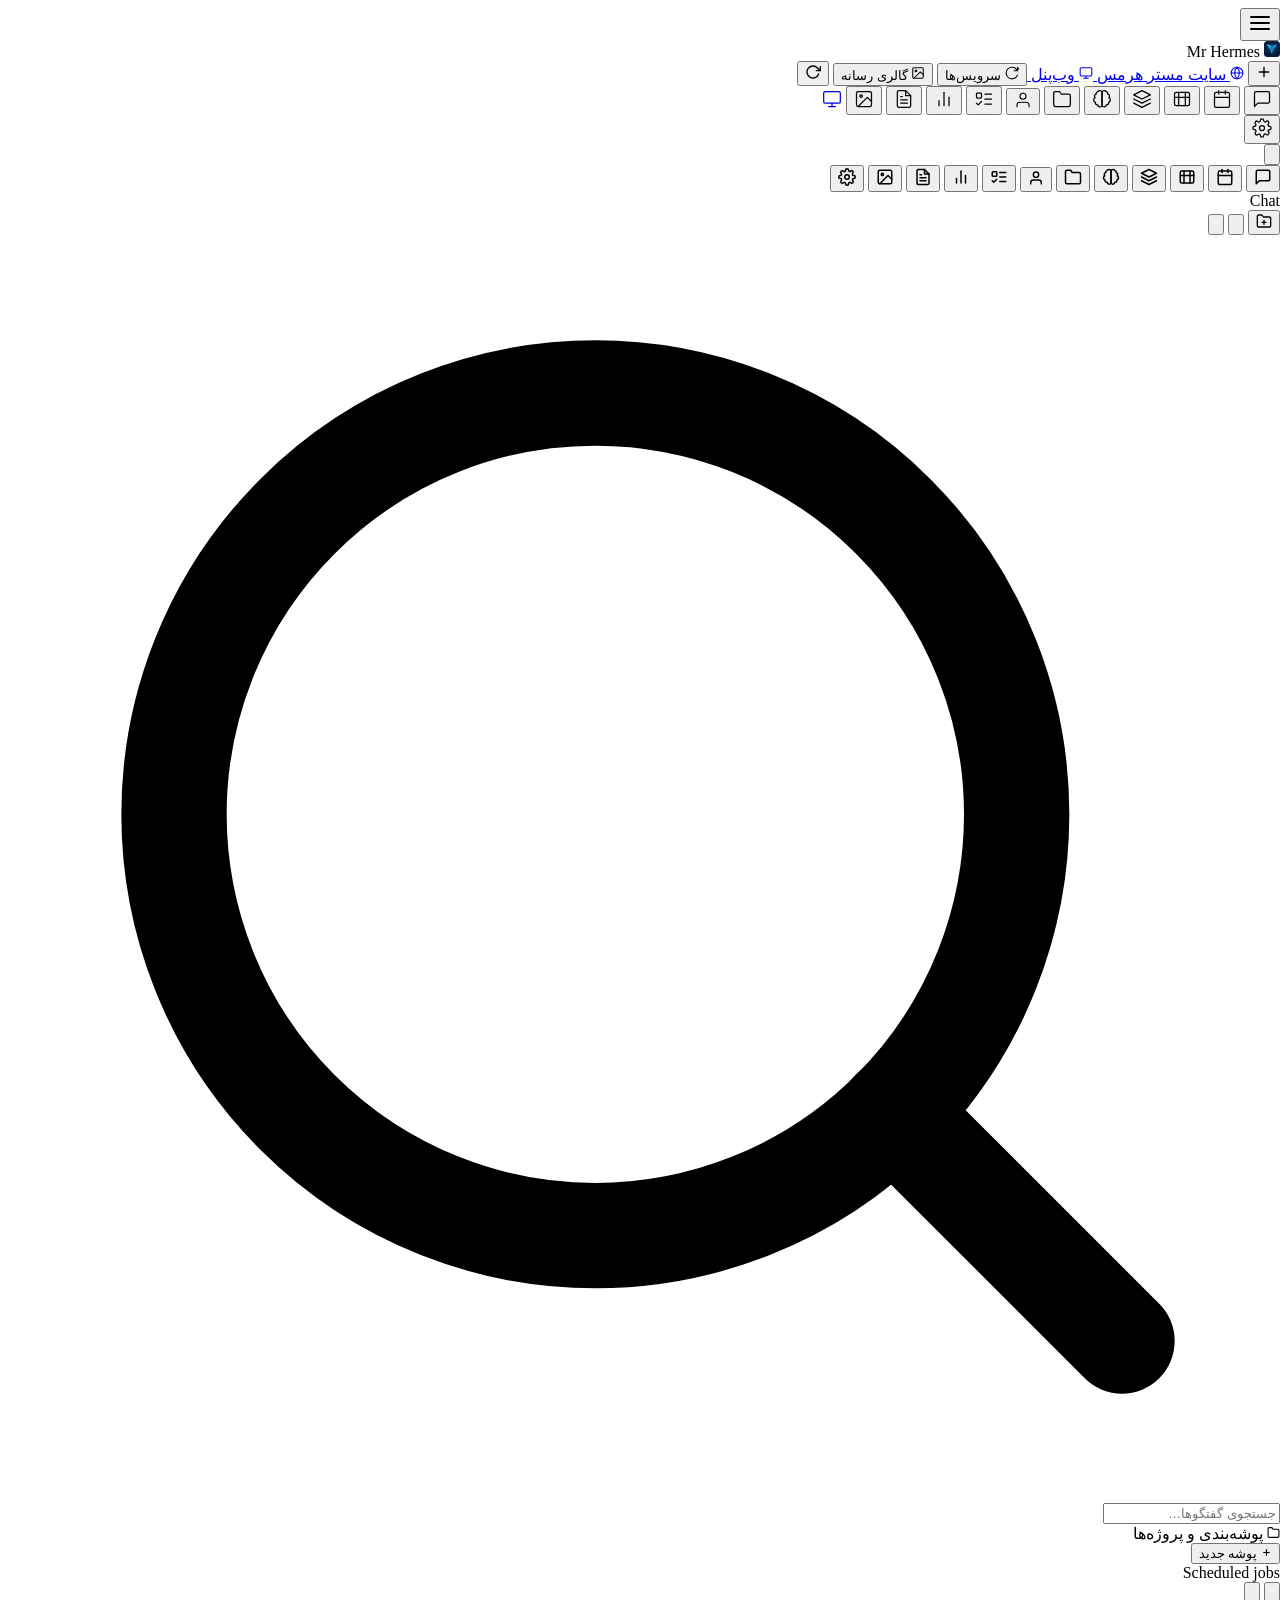
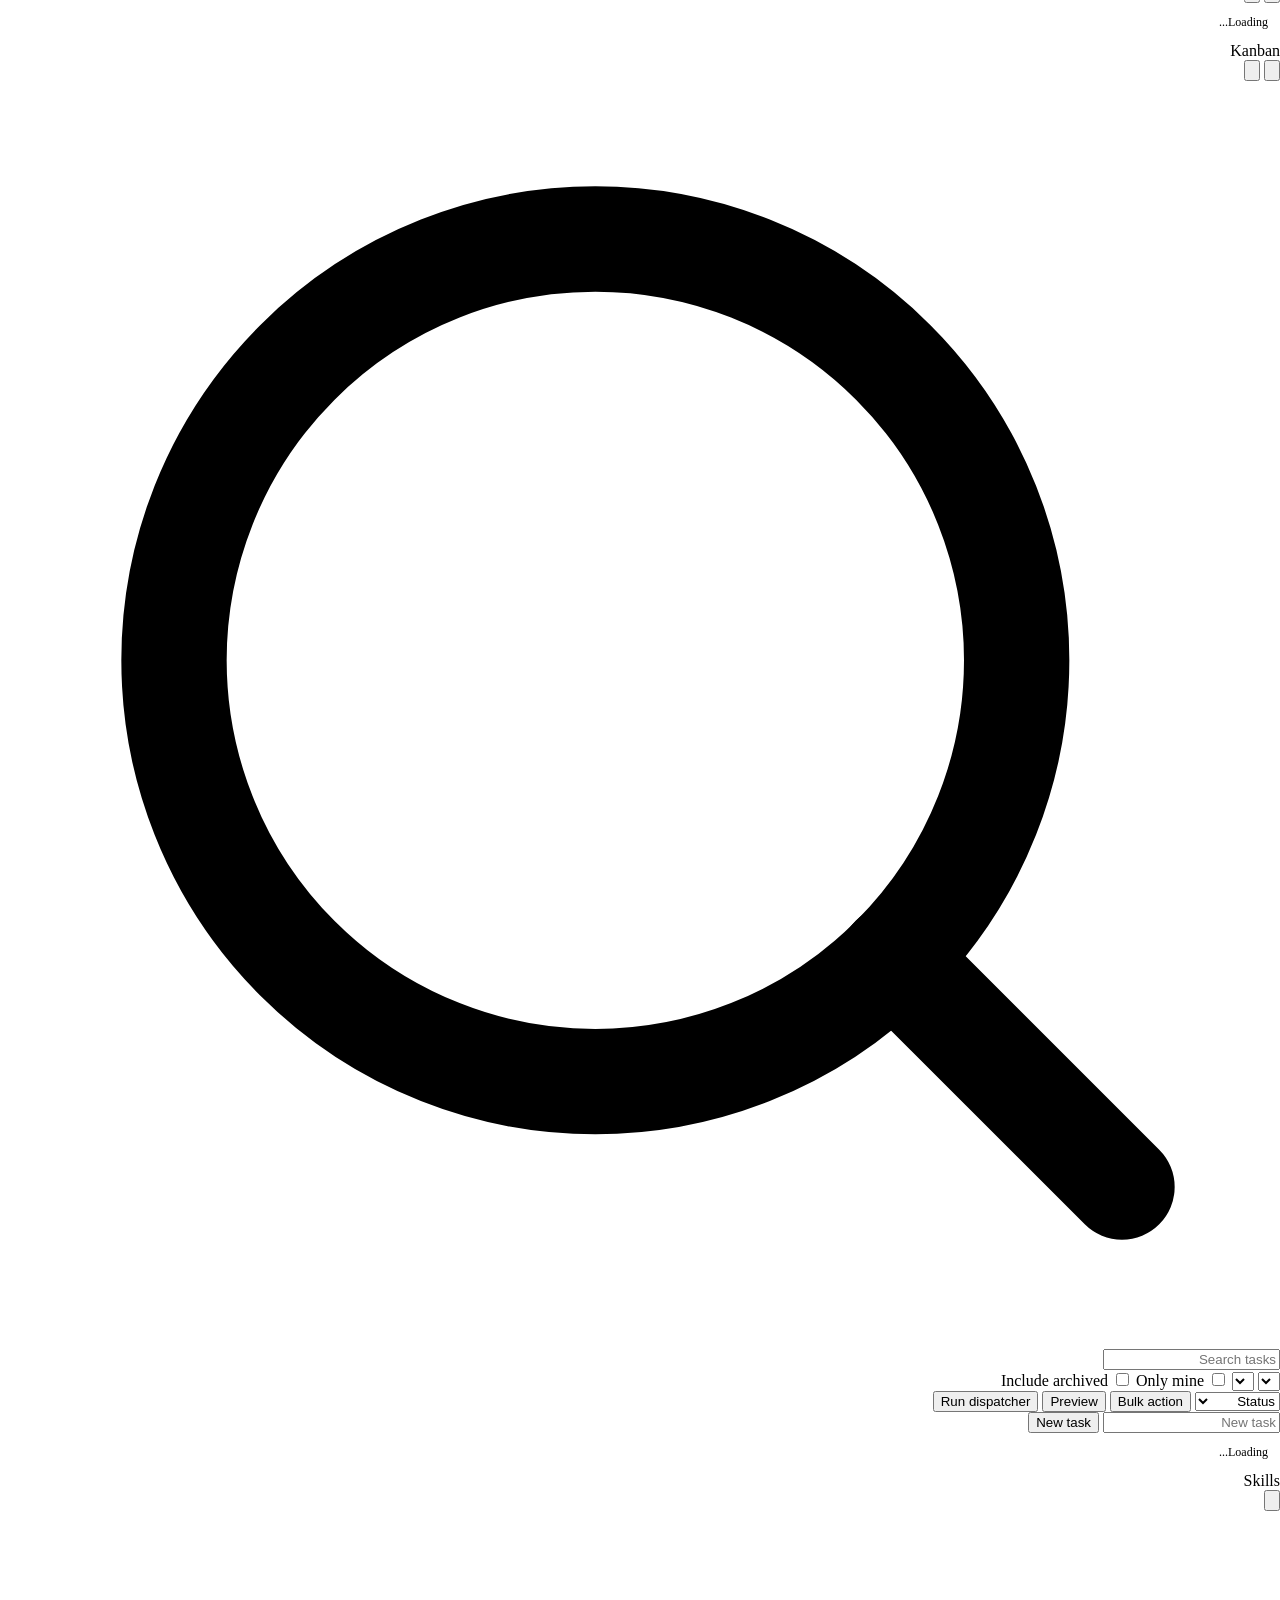
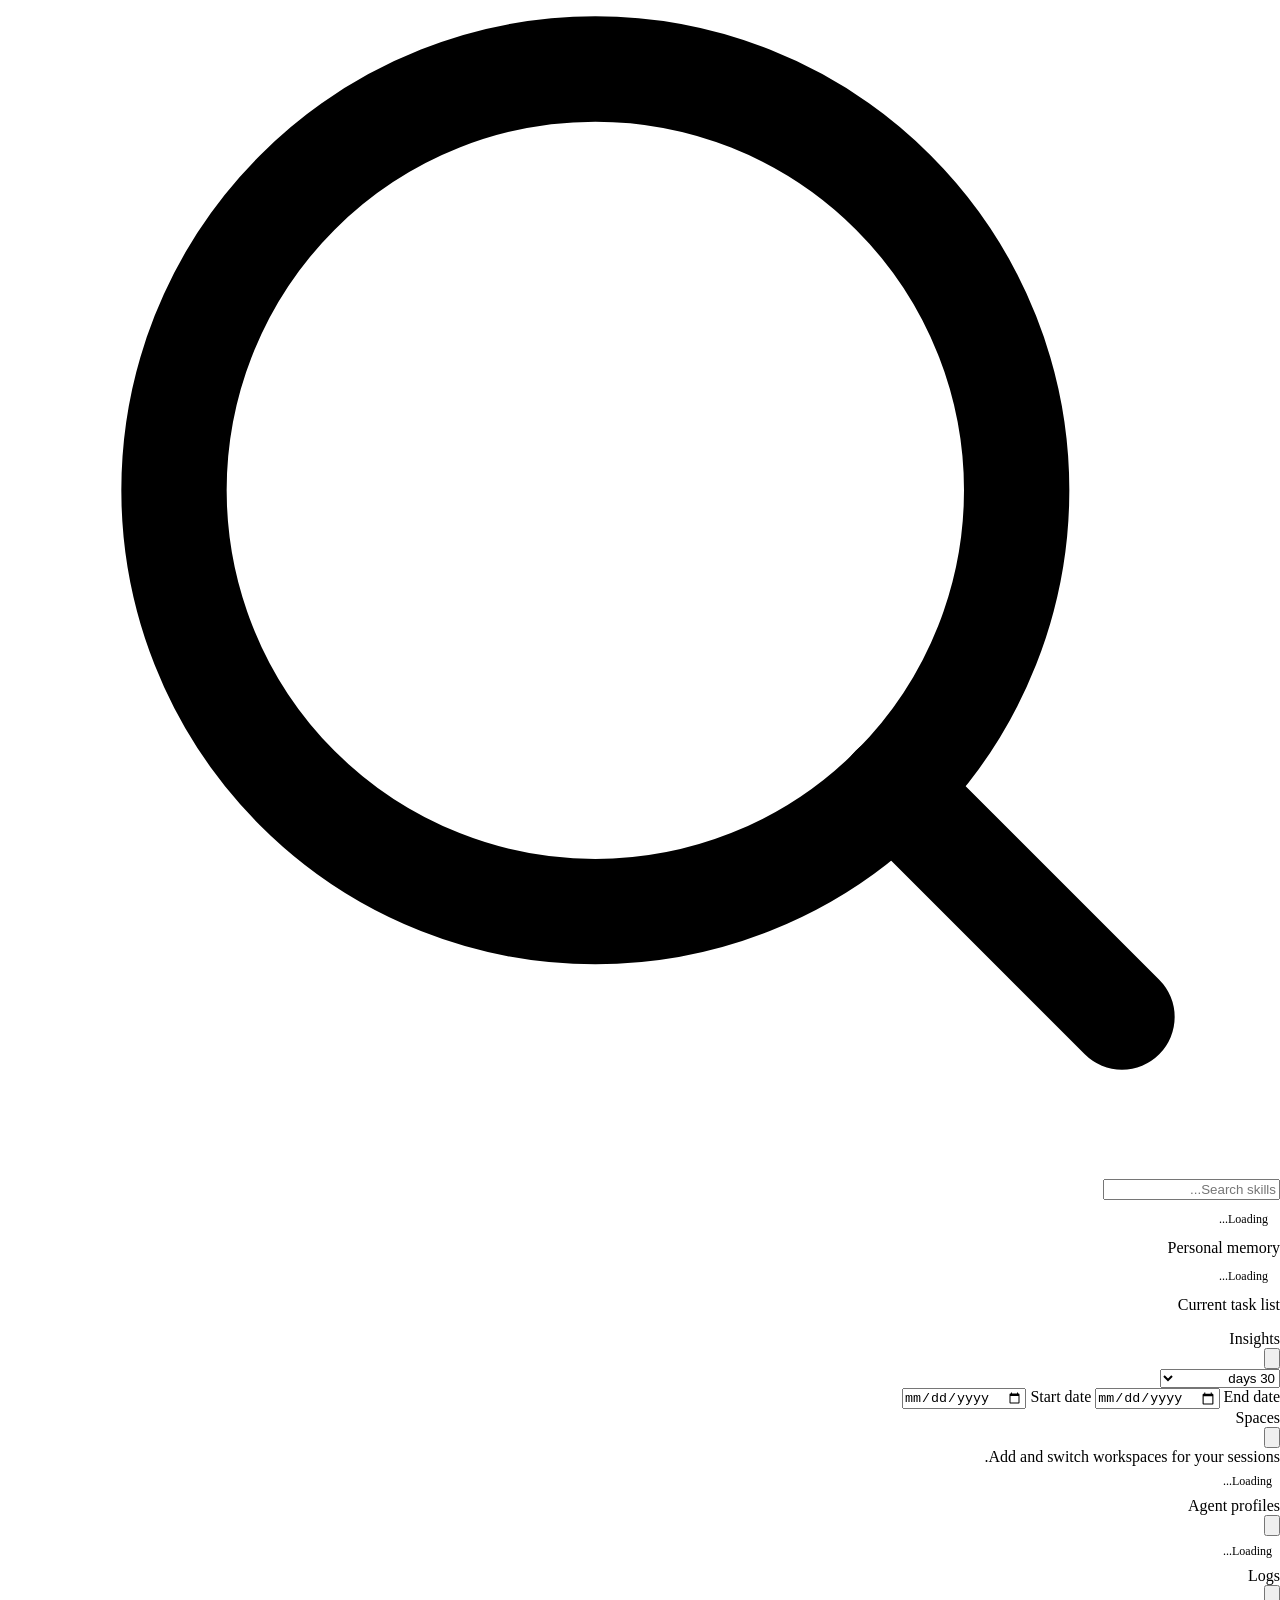
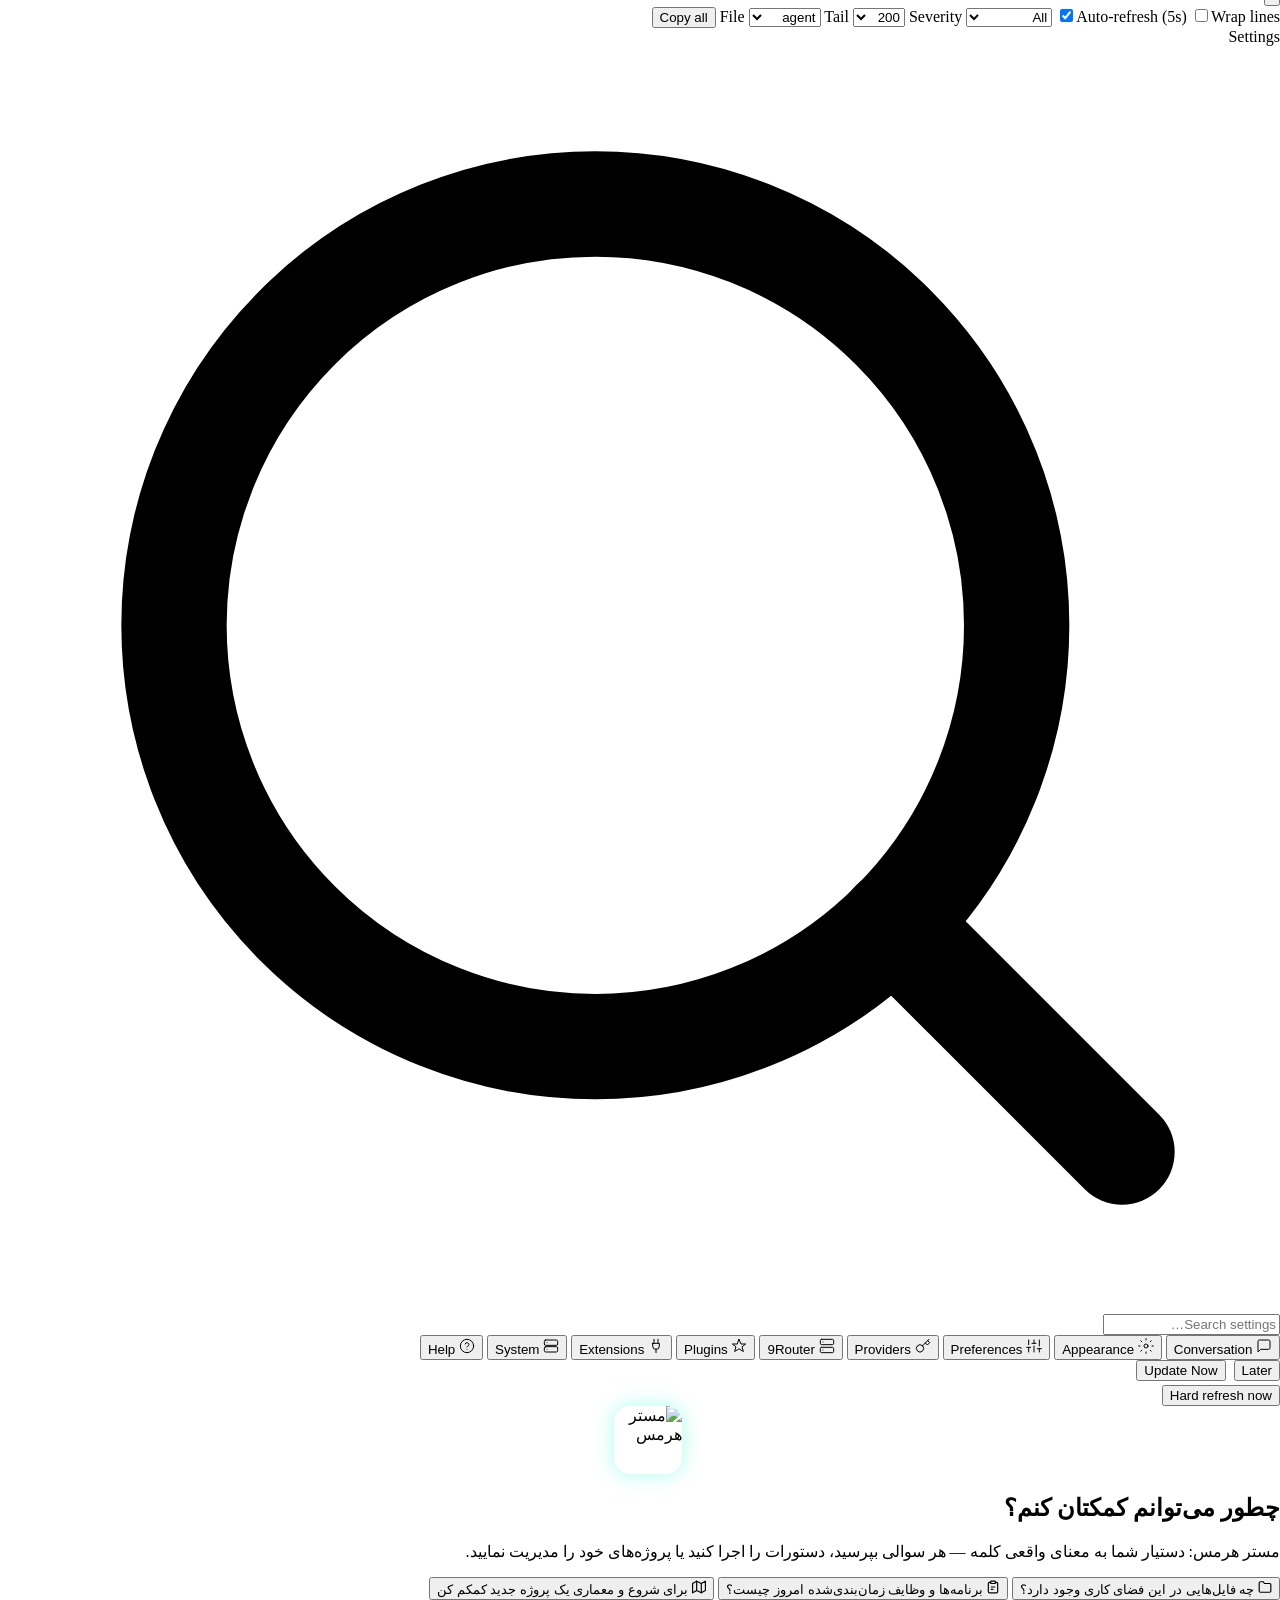
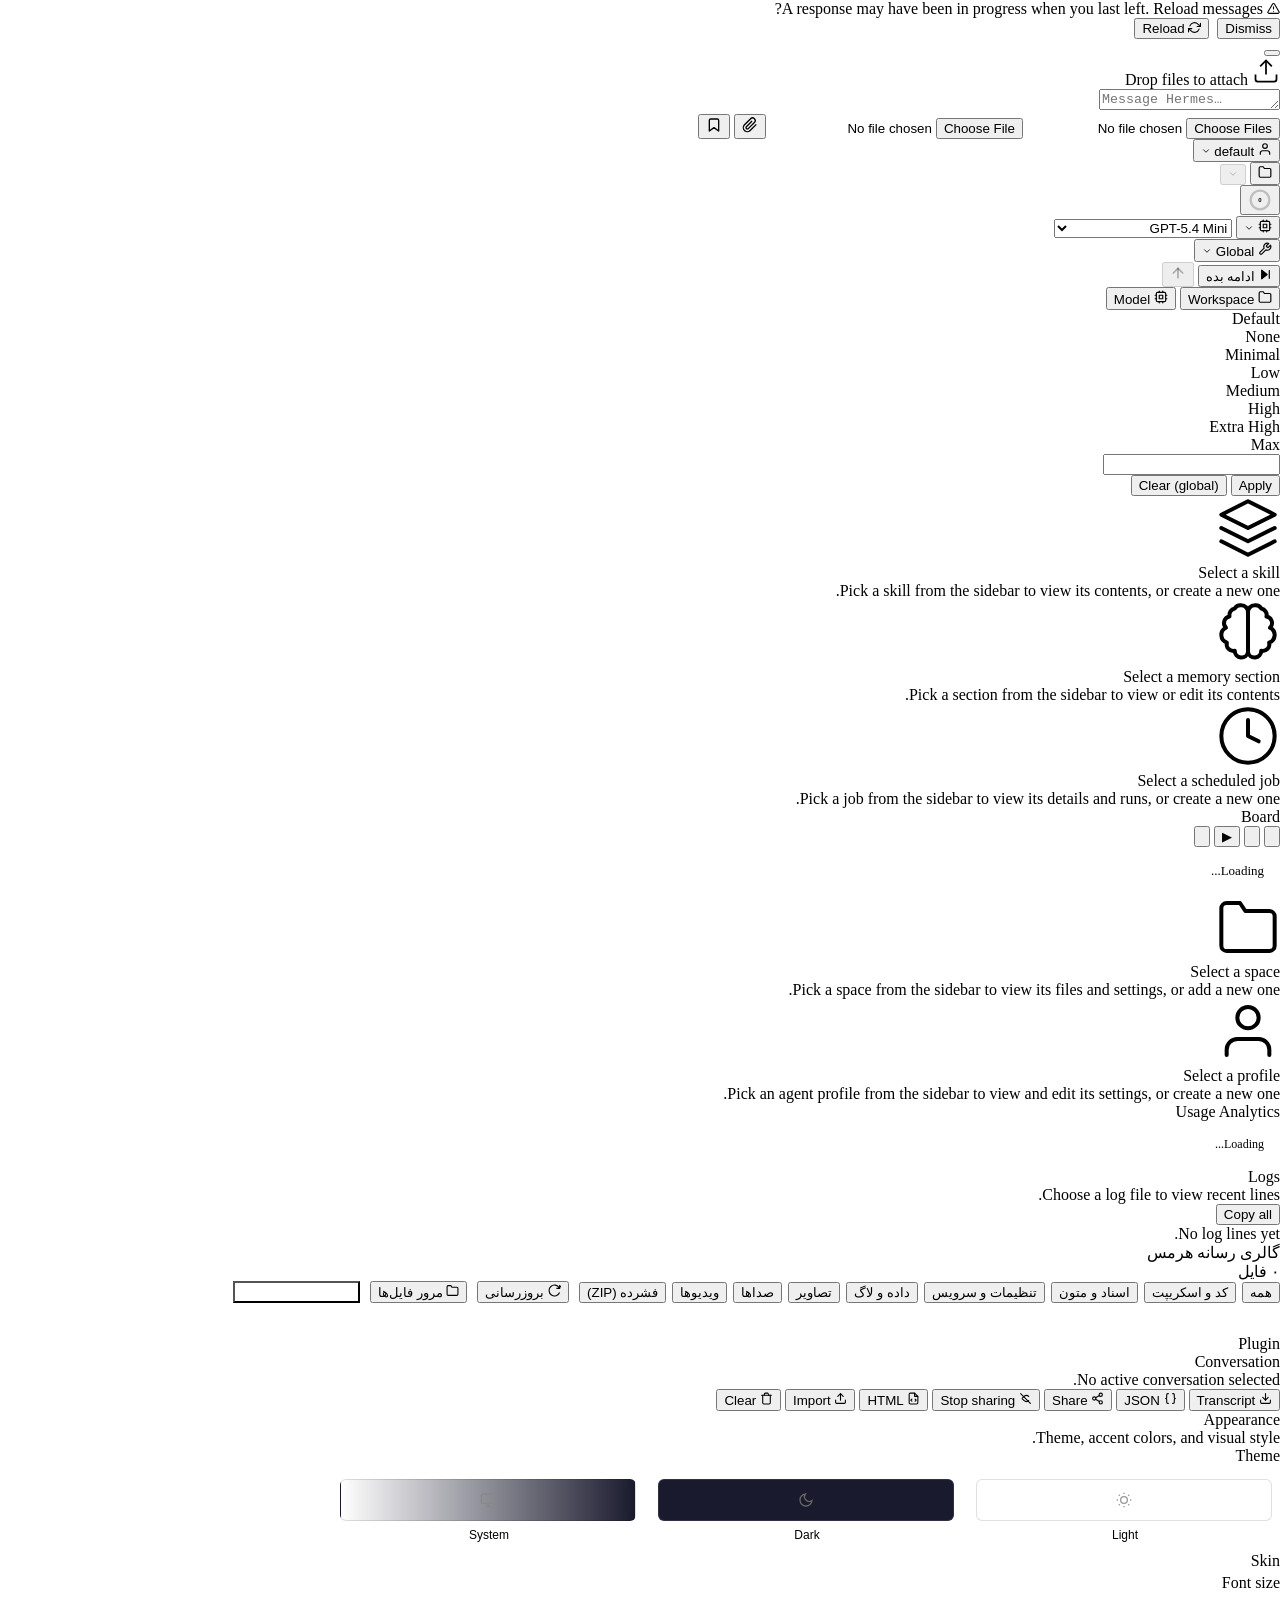
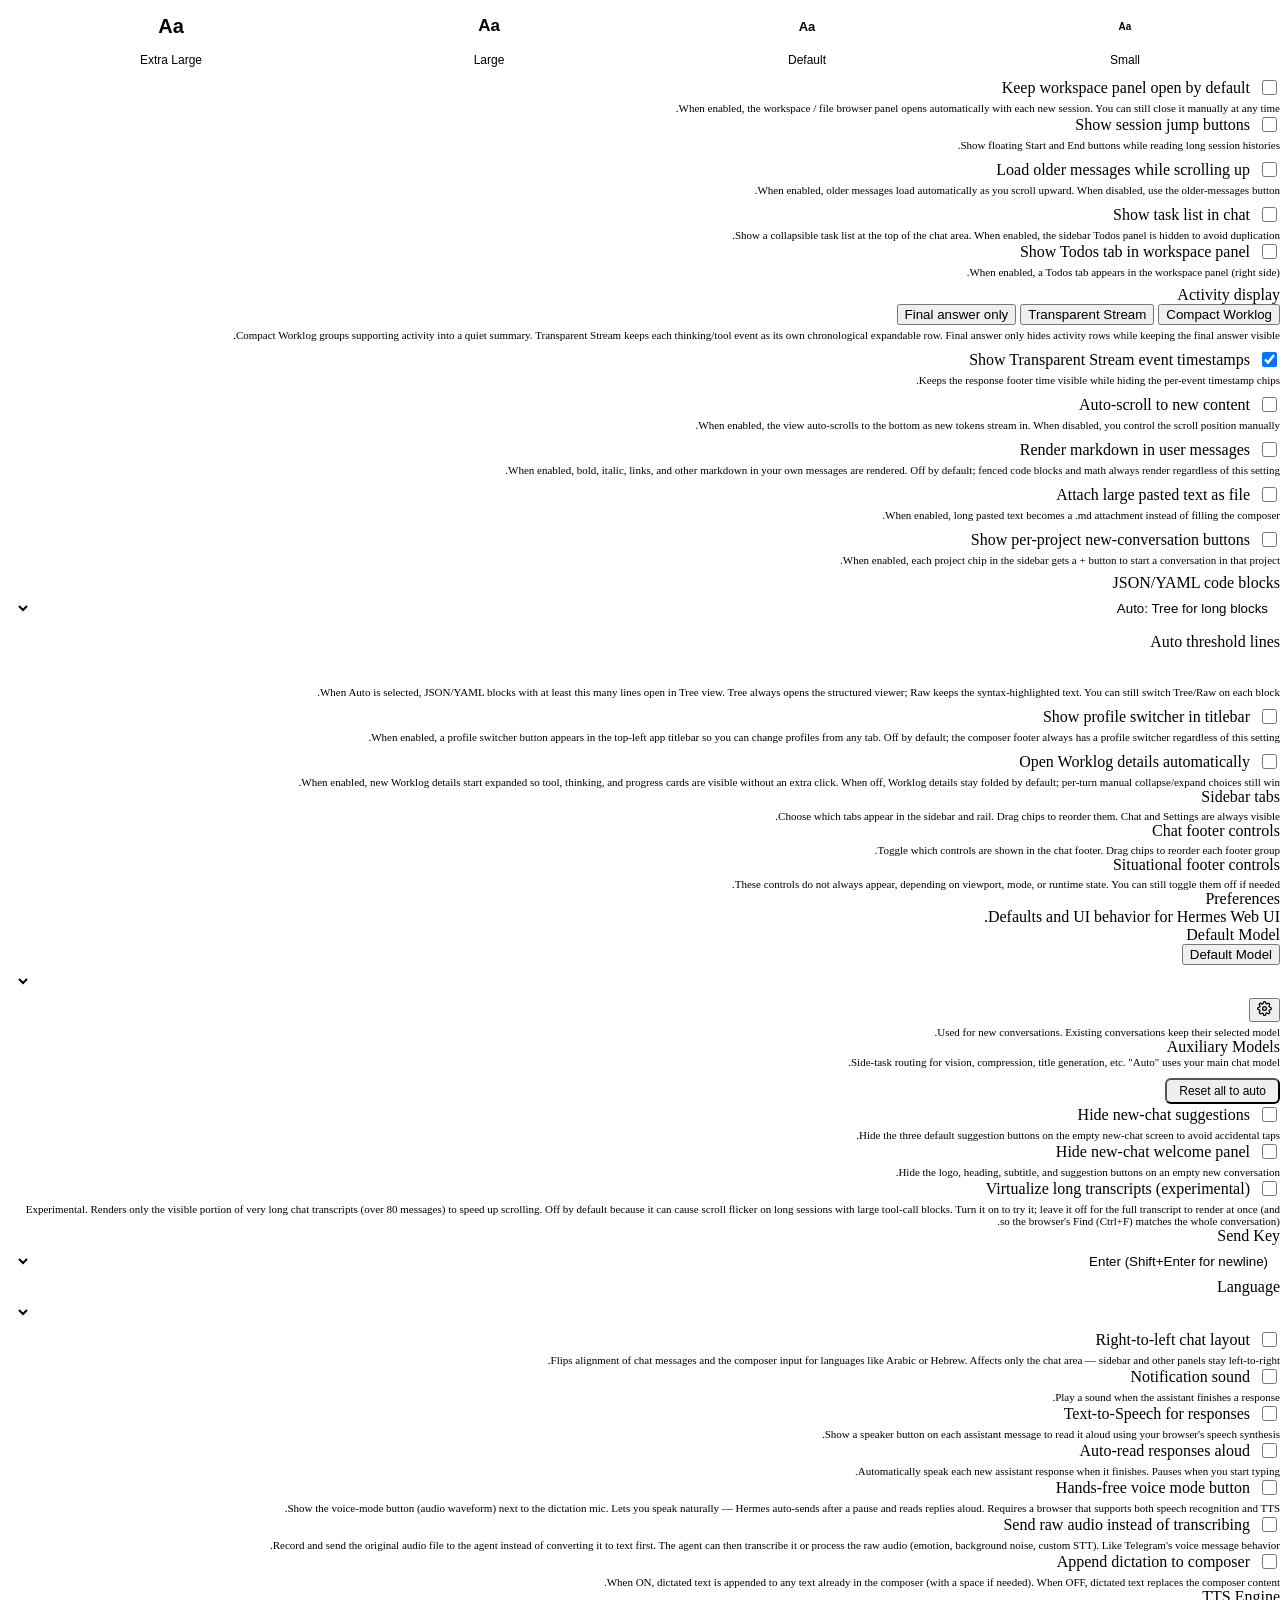
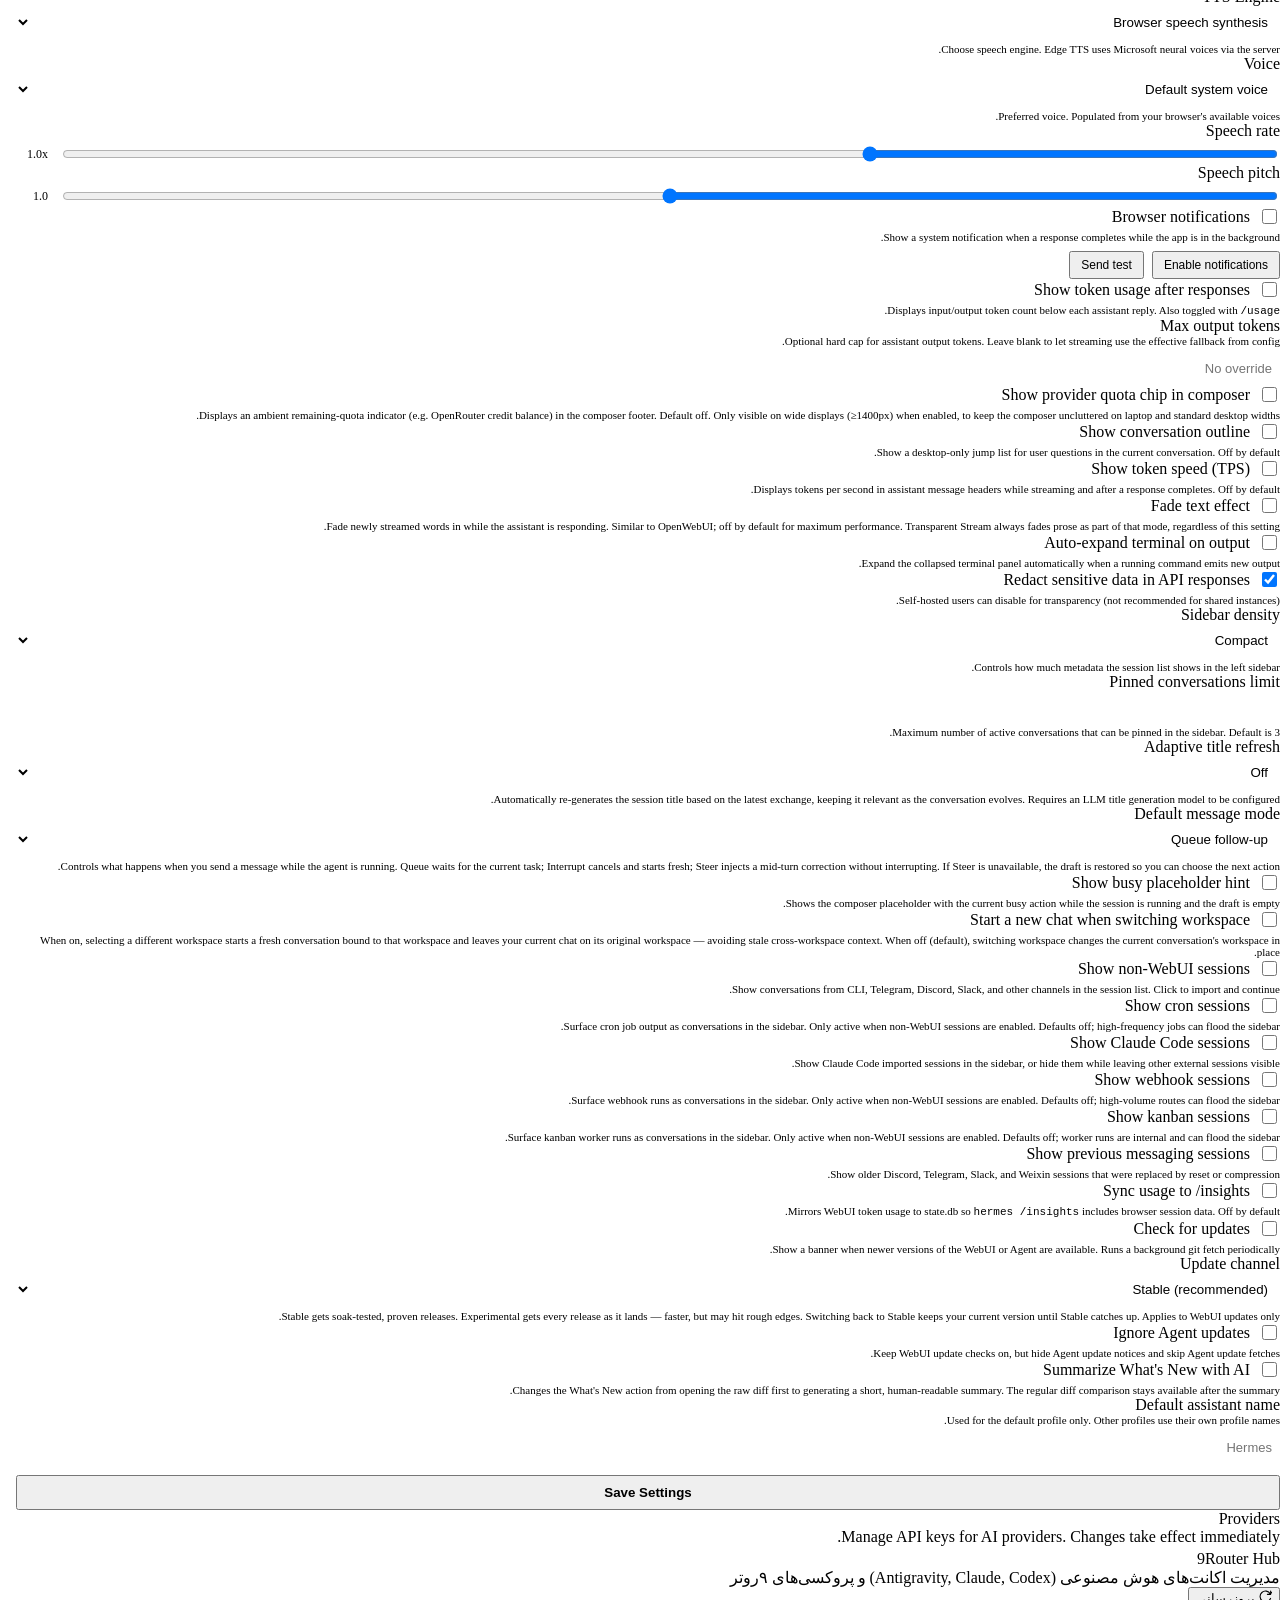
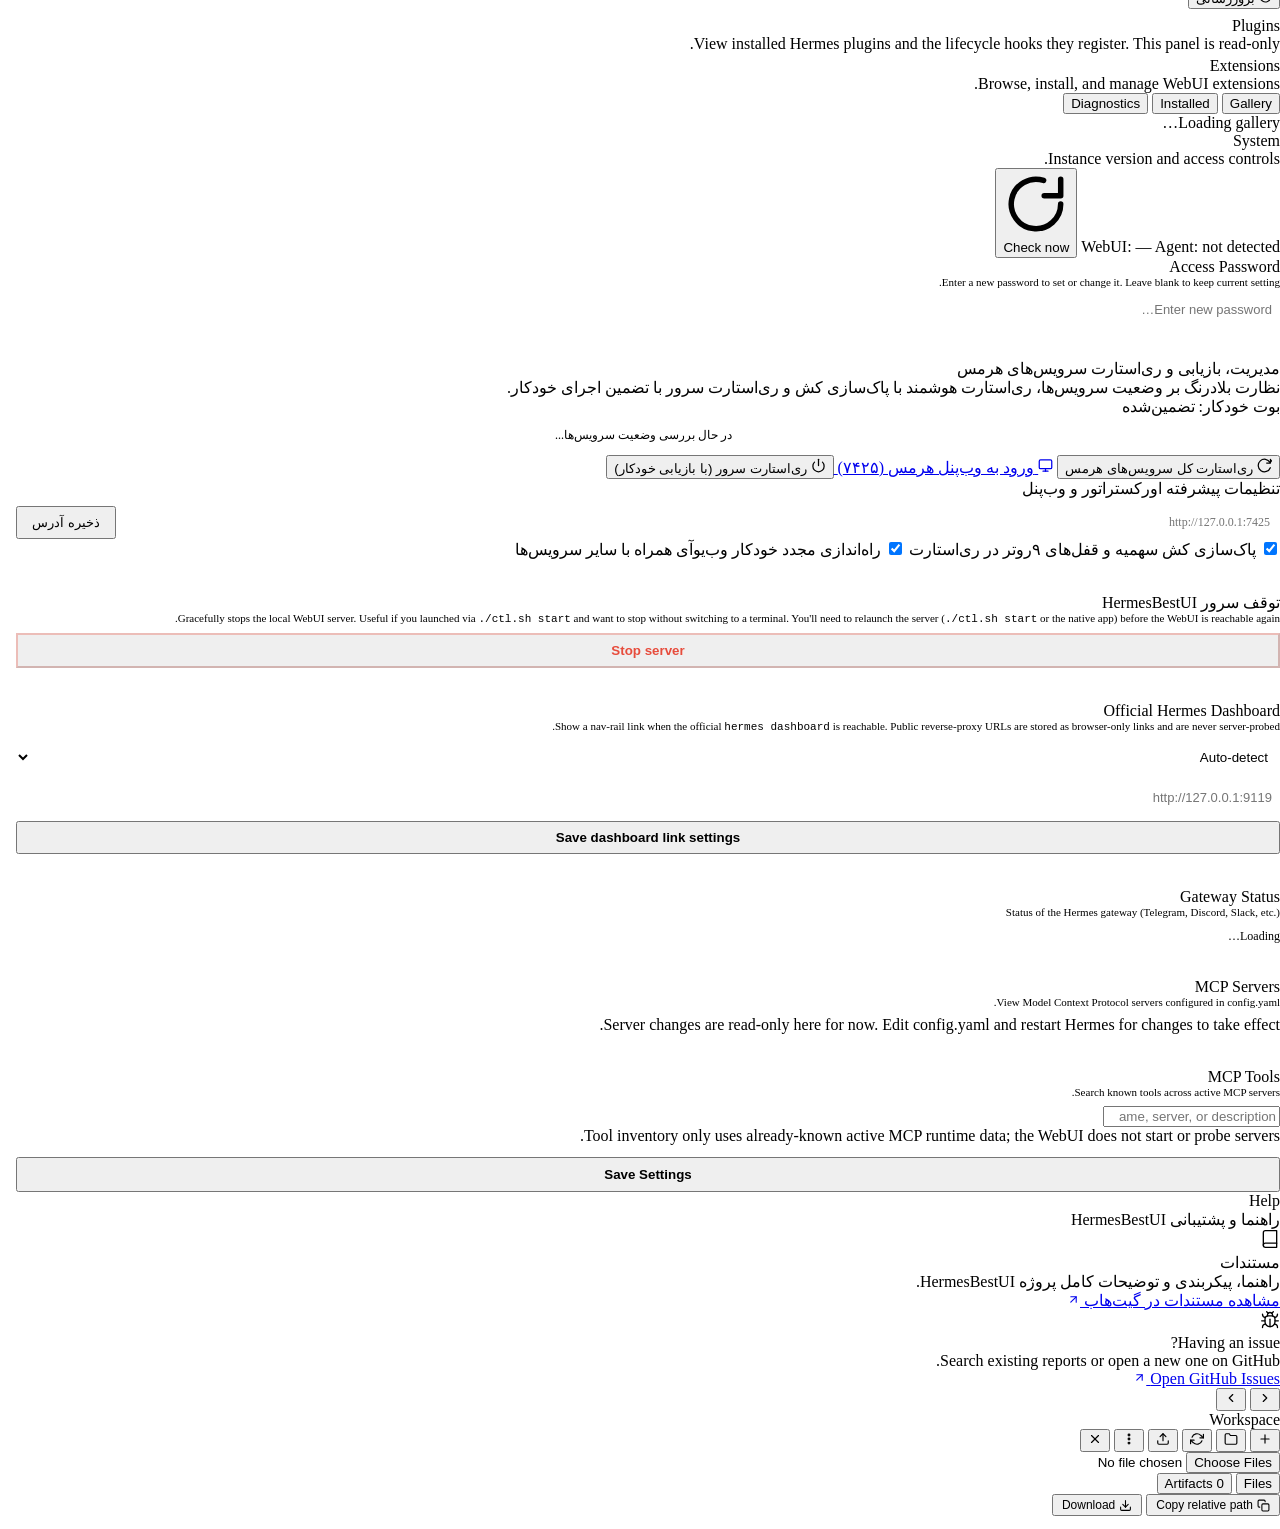
==== static/index.html @ be673957 "fix(branding): set assistant name consistently to 'Mr Hermes' and update titlebar and message roles" ====
<!doctype html>
<html lang="fa" dir="rtl">
<head>
<meta charset="utf-8">
<meta name="viewport" content="width=device-width, initial-scale=1, maximum-scale=1, user-scalable=no, interactive-widget=resizes-content">
<title>HermesBestUI</title>
<!-- base href enables subpath mount support; all static paths must stay relative (no leading slash).
     MUST appear before manifest/favicon links so browsers resolve relative URLs against the
     correct base when the page is served from /session/<id> routes. See #2226. -->
<script>(function(){var path=location.pathname,marker='/session/',i=path.indexOf(marker),p;i>=0?p=(path.slice(0,i+1)||'/'):p=(path.endsWith('/')?path:(path.replace(/\/[^\/]*$/,'/')||'/'));document.write('<base href="'+location.origin+p+'">');})()</script>
<link rel="icon" type="image/svg+xml" href="static/favicon.svg">
<link rel="icon" type="image/png" sizes="32x32" href="static/favicon-32.png">
<link rel="shortcut icon" href="static/favicon.ico">
<link rel="manifest" href="manifest.json" crossorigin="use-credentials">
<meta name="mobile-web-app-capable" content="yes">
<meta name="apple-mobile-web-app-capable" content="yes">
<meta name="apple-mobile-web-app-status-bar-style" content="black-translucent">
<meta name="apple-mobile-web-app-title" content="Hermes">
<link rel="apple-touch-icon" sizes="512x512" href="static/apple-touch-icon.png">
<script>(function(){try{document.documentElement.dir='rtl';document.documentElement.lang='fa';document.documentElement.classList.add('chat-content-rtl');var _hadAppearance=localStorage.getItem('hermes-theme')!==null||localStorage.getItem('hermes-skin')!==null;var themes={light:1,dark:1,system:1},skins={codex:1,terracotta:1,default:1,ares:1,mono:1,graphite:1,github:1,slate:1,poseidon:1,sisyphus:1,charizard:1,sienna:1,catppuccin:1,hepburn:1,nous:1,'geist-contrast':1,neon:1,'neon-soft':1,'neon-paint':1,zeus:1,'verdigris':1},legacy={slate:['dark','slate'],solarized:['dark','poseidon'],monokai:['dark','sisyphus'],nord:['dark','slate'],oled:['dark','default']},t=(localStorage.getItem('hermes-theme')||'dark').toLowerCase(),s=(localStorage.getItem('hermes-skin')||'').toLowerCase(),m=legacy[t],theme=m?m[0]:(themes[t]?t:'dark');var pendingExt=s&&s!=='default'&&!skins[s]&&!legacy[s];var skin=skins[s]?s:(pendingExt?s:(m?m[1]:'poseidon'));if(!s||s==='default'){skin='poseidon';localStorage.setItem('hermes-skin','poseidon');}if(_hadAppearance){localStorage.setItem('hermes-theme',theme);localStorage.setItem('hermes-skin',skin);}if(theme==='system')theme=window.matchMedia('(prefers-color-scheme:dark)').matches?'dark':'light';if(theme==='dark')document.documentElement.classList.add('dark');if(skin!=='default')document.documentElement.dataset.skin=skin;}catch(e){document.documentElement.classList.add('dark');}})()</script>
<script>(function(){try{var fs=localStorage.getItem('hermes-font-size');if(fs&&fs!=='default')document.documentElement.dataset.fontSize=fs;}catch(e){}})()</script>
<!-- theme-color: surfaces the active app chrome color to native status bars (Safari status bar, PWA, native WKWebView wrappers). Updated dynamically by boot.js when theme/skin changes. The light/dark default values match style.css :root --sidebar / :root.dark --sidebar. -->
<meta name="theme-color" content="#FAF7F0" media="(prefers-color-scheme: light)">
<meta name="theme-color" content="#141425" media="(prefers-color-scheme: dark)">
<meta name="theme-color" id="hermes-theme-color" content="#0D0D1A">
<script>(function(){try{var t=localStorage.getItem('hermes-theme')||'dark';if(t==='system')t=window.matchMedia('(prefers-color-scheme:dark)').matches?'dark':'light';var c=t==='dark'?'#141425':'#FAF7F0';document.querySelectorAll('meta[name="theme-color"]').forEach(function(m){m.setAttribute('content',c);m.removeAttribute('media');});}catch(e){}})()</script>
<script>(function(){try{document.documentElement.dataset.workspacePanel=localStorage.getItem('hermes-webui-workspace-panel')==='open'?'open':'closed';}catch(e){document.documentElement.dataset.workspacePanel='closed';}})()</script>
<!-- Keep this inline pre-paint script in sync with _sidebarShouldCollapse() in boot.js:
     tri-state rule — '1' = collapsed, '0' = open, unset = collapsed only in the
     641-900px compact band. If the helper's logic changes, update this too. -->
<script>(function(){try{var p=localStorage.getItem('hermes-webui-sidebar-collapsed');var compact=(window.matchMedia('(max-width: 900px)').matches&&window.matchMedia('(min-width: 641px)').matches);if(p==='1'||(p==null&&compact))document.documentElement.dataset.sidebarCollapsed='1';}catch(e){}})()</script>
<script src="static/pwa-startup.js?v=__WEBUI_VERSION__"></script>
<script>window.__HERMES_CONFIG__={maxUploadBytes:__MAX_UPLOAD_BYTES__,csrfToken:__CSRF_TOKEN_JSON__,imgSrcExtra:__CSP_IMG_EXTRA_JSON__};</script>
<script>window.__HERMES_WEBUI_BUNDLE_VERSION__='__WEBUI_VERSION__';</script>
<script>(function(){
  var cfg=window.__HERMES_CONFIG__||{},token=cfg.csrfToken||'';
  if(!token||!window.fetch)return;
  var originalFetch=window.fetch.bind(window);
  function sameOriginUnsafe(input,init){
    var method=((init&&init.method)||(input&&input.method)||'GET').toUpperCase();
    if(!/^(POST|PUT|PATCH|DELETE)$/.test(method))return false;
    try{
      var raw=(typeof input==='string'||input instanceof URL)?input:(input&&input.url)||'';
      var url=new URL(raw,document.baseURI||location.href);
      if(url.origin!==location.origin)return false;
      return !/\/api\/(auth\/login|csp-report)$/.test(url.pathname);
    }catch(_){return false;}
  }
  window.fetch=function(input,init){
    if(sameOriginUnsafe(input,init)){
      var opts=init?Object.assign({},init):{};
      var headers=new Headers(opts.headers!==undefined?opts.headers:((input&&input.headers)||{}));
      if(!headers.has('X-Hermes-CSRF-Token'))headers.set('X-Hermes-CSRF-Token',token);
      opts.headers=headers;
      return originalFetch(input,opts);
    }
    return originalFetch(input,init);
  };
  if(navigator.sendBeacon){
    var originalBeacon=navigator.sendBeacon.bind(navigator);
    navigator.sendBeacon=function(url,data){
      try{
        if(sameOriginUnsafe(url,{method:'POST'})){
          var headers={'X-Hermes-CSRF-Token':token};
          if(data&&data.type)headers['Content-Type']=data.type;
          originalFetch(url,{method:'POST',credentials:'include',headers:headers,body:data,keepalive:true});
          return true;
        }
      }catch(_){}
      return originalBeacon(url,data);
    };
  }
})()</script>
<link rel="stylesheet" href="static/style.css?v=__WEBUI_VERSION__">
  <link rel="stylesheet" href="https://cdn.jsdelivr.net/npm/xterm@5.3.0/css/xterm.css" integrity="sha384-LJcOxlx9IMbNXDqJ2axpfEQKkAYbFjJfhXexLfiRJhjDU81mzgkiQq8rkV0j6dVh" crossorigin="anonymous">
  <!-- KaTeX math rendering CSS (loaded eagerly from vendored assets to prevent font CSP noise) -->
  <link rel="stylesheet" href="static/vendor/katex/0.16.22/katex.min.css">
  <!-- streaming-markdown: incremental DOM-building markdown parser for live streams -->
  <!-- Self-hosted from npm:streaming-markdown@0.2.15 — no CDN dependency.           -->
  <!-- sha384 of smd.min.js @0.2.15: sha384-T6r95ocN9t3W8tUK2Fa6FPaO7bJryyjyW0WCalrUnpgtm2qXr5xcN4vwPYEJ6vHa -->
  <!-- ES module imports do not support the integrity= attribute (W3C limitation);    -->
  <!-- version is pinned in the vendored file path; hash documented above for audit. -->
  <script type="module">
    import * as smd from './static/vendor/smd.min.js';
    // SRI verification happens at the ES module level via importmap or SW; pinning version in URL.
    // sha384 of smd.min.js @0.2.15: sha384-T6r95ocN9t3W8tUK2Fa6FPaO7bJryyjyW0WCalrUnpgtm2qXr5xcN4vwPYEJ6vHa
    window.smd = smd;
  </script>
  <!-- Prism.js syntax highlighting (loaded async, non-blocking) -->
  <!-- SRI removed from prism-tomorrow.min.css — jsdelivr serves different digests across
       edge nodes causing intermittent integrity failures that block syntax highlighting (#1100).
       Version is pinned to @1.29.0 which is sufficient for supply-chain assurance. -->
  <link id="prism-theme" rel="stylesheet" href="https://cdn.jsdelivr.net/npm/prismjs@1.29.0/themes/prism-tomorrow.min.css" crossorigin="anonymous">
  <script src="https://cdn.jsdelivr.net/npm/prismjs@1.29.0/components/prism-core.min.js" integrity="sha384-MXybTpajaBV0AkcBaCPT4KIvo0FzoCiWXgcihYsw4FUkEz0Pv3JGV6tk2G8vJtDc" crossorigin="anonymous" defer></script>
  <script src="https://cdn.jsdelivr.net/npm/prismjs@1.29.0/plugins/autoloader/prism-autoloader.min.js" integrity="sha384-Uq05+JLko69eOiPr39ta9bh7kld5PKZoU+fF7g0EXTAriEollhZ+DrN8Q/Oi8J2Q" crossorigin="anonymous" defer></script>
  <script src="https://cdn.jsdelivr.net/npm/xterm@5.3.0/lib/xterm.js" integrity="sha384-/nfmYPUzWMS6v2atn8hbljz7NE0EI1iGx34lJaNzyVjWGDzMv+ciUZUeJpKA3Glc" crossorigin="anonymous" defer></script>
  <script src="https://cdn.jsdelivr.net/npm/xterm-addon-fit@0.8.0/lib/xterm-addon-fit.js" integrity="sha384-AQLWHRKAgdTxkolJcLOELg4E9rE89CPE2xMy3tIRFn08NcGKPTsELdvKomqji+DL" crossorigin="anonymous" defer></script>
  <script src="https://cdn.jsdelivr.net/npm/xterm-addon-web-links@0.9.0/lib/xterm-addon-web-links.js" integrity="sha384-U4fBROT3kCM582gaYiNaOSQiJbXPzd9SfR1598Y7yeGSYVBzikXrNg0XyuU+mOnl" crossorigin="anonymous" defer></script>
  <!-- PWA service worker registration -->
  <script>
    if ('serviceWorker' in navigator) {
      window.addEventListener('load', function() {
        navigator.serviceWorker.register('sw.js?v=__WEBUI_VERSION__').catch(function(err) {
          console.warn('[pwa] Service worker registration failed:', err);
        });
      });
    }
  </script>
  <script>
    // Salvaged from PR #1721 (@malulian) — RTL bootstrap.
    // Apply saved RTL state synchronously before any chat content paints, so
    // RTL users don't see an LTR flash on initial load.
    (function(){
      try{
        var rtl = localStorage.getItem('hermes-rtl');
        var lang = localStorage.getItem('hermes-lang');
        if(rtl === 'true' || (rtl === null && (lang === 'fa' || lang === 'ar' || (navigator.language && (navigator.language.startsWith('fa') || navigator.language.startsWith('ar')))))){
          document.documentElement.classList.add('chat-content-rtl');
          localStorage.setItem('hermes-rtl', 'true');
        }
      }catch(_){}
    })();
  </script>
</head>
<body>
<header class="app-titlebar" role="banner">
  <div class="app-titlebar-left">
    <button class="app-titlebar-profile" id="titlebarProfileBtn" type="button" onclick="toggleProfileDropdown(event)" aria-label="Switch profile" style="display:none">
      <span class="app-titlebar-profile-icon" aria-hidden="true"><svg width="14" height="14" viewBox="0 0 24 24" fill="none" stroke="currentColor" stroke-width="2" stroke-linecap="round" stroke-linejoin="round"><path d="M20 21v-2a4 4 0 0 0-4-4H8a4 4 0 0 0-4 4v2"/><circle cx="12" cy="7" r="4"/></svg></span>
      <span class="app-titlebar-profile-label" id="titlebarProfileLabel">default</span>
      <span class="app-titlebar-profile-chevron" aria-hidden="true"><svg width="8" height="8" viewBox="0 0 24 24" fill="none" stroke="currentColor" stroke-width="2" stroke-linecap="round" stroke-linejoin="round"><polyline points="6 9 12 15 18 9"/></svg></span>
    </button>
    <button class="app-titlebar-hamburger has-tooltip has-tooltip--bottom" id="btnHamburger" onclick="toggleMobileSidebar()" type="button" data-tooltip="Menu" aria-label="Menu">
    <svg width="24" height="24" viewBox="0 0 24 24" fill="none" stroke="currentColor" stroke-width="2" stroke-linecap="round" stroke-linejoin="round" aria-hidden="true"><line x1="3" y1="6" x2="21" y2="6"/><line x1="3" y1="12" x2="21" y2="12"/><line x1="3" y1="18" x2="21" y2="18"/></svg>
  </button>
  </div>
  <div class="app-titlebar-inner">
    <span class="app-titlebar-icon" aria-hidden="true">
      <svg xmlns="http://www.w3.org/2000/svg" viewBox="0 0 64 64" width="16" height="16" aria-hidden="true"><defs><linearGradient id="app-titlebar-mark" x1="0" y1="0" x2="1" y2="0"><stop offset="0" stop-color="#08EBF1"/><stop offset="1" stop-color="#3889FD"/></linearGradient><radialGradient id="app-titlebar-tile" cx="50%" cy="42%" r="75%"><stop offset="0%" stop-color="#0D3460"/><stop offset="100%" stop-color="#021128"/></radialGradient></defs><rect width="64" height="64" rx="14.3" fill="url(#app-titlebar-tile)"/><g transform="translate(-8.632 -11.731) scale(0.06483)"><path fill="url(#app-titlebar-mark)" fill-rule="evenodd" d="M630.5 961.9 C634.9 960.7 638.5 957.9 640.5 953.9 C642.5 950.1 643.3 865.1 641.4 864.3 C640 863.8 623.9 872.5 618.2 876.8 C616.4 878.2 613.8 881.2 612.5 883.5 L610 887.7 610 918.4 C610 951.8 610.2 953.1 615.7 958.3 C618.3 960.8 622.4 962.7 625.5 962.9 C626 963 628.3 962.5 630.5 961.9 Z M596 913 C596.8 911.5 596.6 909.4 595.4 904.8 C592.1 892.1 595.4 881.4 605.5 872.1 C612.9 865.4 621.2 860.6 641.1 851.4 C681.3 832.9 691.1 827.1 704.5 813.6 C724.9 793.1 730 768.6 718.9 745.5 C714.9 737.4 705.5 727.4 696.7 722.1 L691.1 718.8 678.3 722.6 C671.3 724.6 664.9 726.8 664.2 727.3 C663.5 727.9 663 730.6 663 734.1 C663 739.9 663.1 740 666.8 741.9 C672.9 745 680.6 752.6 683.4 758.2 C688.9 769.3 686 781.3 675.3 791 C666.4 799.1 662.1 801.7 631.3 817.2 C598.7 833.5 587.2 840.5 578.9 849 C565.9 862.3 561.8 880.1 568.3 894.4 C574.4 907.7 592.4 919.8 596 913 Z M579.8 832.2 C582.7 830.2 586.8 827.3 589 825.8 C592.9 823.1 593 822.9 593 817.2 L593 811.4 586.6 807.2 C578.4 801.8 572.5 795.2 568.7 787.2 C566 781.5 565.8 780.1 566.2 773.5 C566.8 764.5 569.4 759.6 577.8 751.8 C589.1 741.4 603.5 735.3 666 714.8 C687.7 707.6 710.2 699.7 715.9 697.2 C741.9 685.8 757.8 670 764.5 648.7 C765.9 644.4 767 639.2 767 637.1 C767 631.5 768.1 631 777.9 631.6 C801.3 633.2 819.4 623.2 829 603.6 C831.2 599.2 833.5 593.4 834.2 590.7 C835.3 586.4 835.2 585.8 833.4 584 C831.5 582.1 830.8 582 814 583 C804.4 583.5 789.8 584.1 781.5 584.2 L766.5 584.5 766.2 577.9 C766 573.4 766.3 571 767.2 570.2 C767.9 569.6 778.4 568.4 790.4 567.6 C835.7 564.3 849.7 561.9 862.2 555.3 C878.5 546.7 889.5 529.3 893 506.4 C894.1 499.3 894 498.6 892.3 496.8 C890.4 494.9 890 495 865.4 500.4 C838.7 506.3 789.4 516.1 776.8 518.1 C766.3 519.7 766 519.5 766 511.2 C766 507.2 766.5 503.7 767.2 502.8 C767.9 502 771.2 500.7 774.5 500.1 C788.7 497.1 852.9 480.7 868.5 476 C877.9 473.2 889.8 468.8 895 466.3 C903 462.5 905.8 460.4 913.1 453.1 C922.9 443.2 928.3 433.9 932.5 419.5 C935.4 409.5 937.6 393.5 936.6 389.7 C935.3 384.3 933.5 384.5 914.3 392.1 C879.6 406 825.4 423.1 754.6 442.4 C728.5 449.6 719.1 452.5 717.2 454.2 C711.9 459.2 712 457.7 712 516.7 C712 551.6 711.6 572.9 710.9 575.2 C709.6 580 703.8 585.7 699.1 587 C697.1 587.5 689.9 588.2 683 588.6 C674 589.1 670 589.7 668.8 590.8 C667.2 592.1 667 594.3 667 608 C667 621.6 667.2 624.1 668.8 625.8 C670.4 627.8 671.8 627.9 694.9 628.2 C710.4 628.4 719.8 628.9 720.8 629.6 C723.1 631.2 720.6 639.8 715.9 646.9 C706.4 661.1 694.2 667.1 631 689 C581.4 706.1 563.9 713.8 550.3 724.7 C512.3 755 518.4 806 563.1 831.3 C567.7 833.9 572.2 836 573.1 836 C573.9 836 577 834.3 579.8 832.2 Z M626.3 807.4 C633.5 803.8 640.2 800.1 641.1 799.4 C642.5 798.1 642.7 794.2 642.5 766.5 C642.5 749.2 642.1 734.7 641.7 734.4 C641 733.7 613.6 743.6 611.2 745.3 C610.3 746 610 754.1 610 779.5 C610 797.7 610.3 813 610.7 813.3 C611.8 814.5 612.7 814.1 626.3 807.4 Z M571.1 699.2 L584.5 693.4 584.8 685.5 C585 681.2 584.7 677.3 584.1 676.7 C583.6 676.2 579.9 674.7 575.8 673.3 C567.5 670.5 554.7 664.2 548.4 660 C538.6 653.2 530.5 640.3 531.2 632.6 L531.5 629.5 541 628.9 C546.2 628.5 557.7 628.2 566.5 628.1 C577.6 628 583 627.6 583.8 626.8 C585.5 625.1 585.5 591.6 583.8 590.3 C583.1 589.7 576.5 589 569.1 588.6 C555.2 587.9 550.4 586.7 546.1 582.7 C541 578 541 578.1 541 518.8 C541 466.4 540.9 463.3 539 459.3 C536.5 453.7 533.3 451.9 518.7 448.1 C442.4 428 363.2 402.9 330.3 388.3 C322.4 384.9 322 384.8 319.5 386.4 C317.3 387.9 317 388.7 317 393.9 C317 397.1 317.7 403.5 318.5 408.1 C324.3 439.3 338.4 458 364.5 469.2 C374.6 473.5 396.4 479.7 441.3 491 C464.8 496.9 484.7 502.3 485.5 503 C486.6 503.9 487 506.3 487 511.2 C487 519.5 486.6 519.8 476.7 518.1 C461.5 515.5 412.5 505.6 391.5 500.9 C379.4 498.2 368.3 495.7 366.7 495.3 C364.8 494.9 363.3 495.3 361.9 496.6 C360 498.3 359.9 499.2 360.5 505.4 C362.5 526 373.6 544.9 388.9 554 C401.6 561.5 417.9 564.4 468 568.1 C477.1 568.7 485.1 569.7 485.8 570.3 C487.5 571.7 487.4 582.4 485.6 583.9 C484.2 585.1 473.4 584.7 432.5 582.4 C422.2 581.8 421.4 581.9 419.7 583.8 C417.9 585.8 417.9 586.1 419.5 591.6 C424.1 607.4 434.2 620.5 446.4 626.5 C455.1 630.8 461.3 632 474.1 632 C479.5 632 484.1 632.4 484.4 632.9 C484.8 633.4 485.6 637.4 486.4 641.7 C489.7 660.4 500.4 676.9 516.5 688 C526.3 694.7 549.1 704.8 555.1 704.9 C556.5 705 563.7 702.4 571.1 699.2 Z M628.9 678.9 C635.3 676.6 641 674.2 641.5 673.5 C643.1 671.6 642.5 576.3 640.9 574.4 C639.4 572.5 613.1 572.3 611.2 574.2 C610.3 575.1 610 588.7 610 629 C610 658.5 610.3 683 610.7 683.4 C611.8 684.5 616 683.5 628.9 678.9 Z M636.1 556 C654.1 552.6 669.6 536.9 673.6 517.8 C677.9 497.7 668.2 476.3 650 465.8 C636.2 457.8 615.8 458 601.7 466.3 C595.3 470.1 586.1 480.5 582.7 487.8 C570 514.9 585.4 547.4 614.7 555.5 C620.6 557.1 629 557.3 636.1 556 Z"/></g></svg>
    </span>
    <span class="app-titlebar-title" id="appTitlebarTitle">Mr Hermes</span>
    <span class="app-titlebar-sub" id="appTitlebarSub" hidden></span>
  </div>
  <div class="app-titlebar-spacer" aria-hidden="true"></div>
  <button class="app-titlebar-new-chat" id="btnTitlebarNewChat" onclick="$('btnNewChat') && $('btnNewChat').click()" type="button" aria-label="New conversation" data-i18n-title="new_conversation" data-i18n-aria-label="new_conversation" title="New conversation">
    <svg viewBox="0 0 24 24" fill="none" stroke="currentColor" stroke-width="2" stroke-linecap="round" stroke-linejoin="round" aria-hidden="true" width="16" height="16">
      <line x1="12" y1="5" x2="12" y2="19"/>
      <line x1="5" y1="12" x2="19" y2="12"/>
    </svg>
  </button>
  <a class="app-titlebar-btn has-tooltip has-tooltip--bottom" id="btnTitlebarMrHermesSite" href="https://mrhermes.ir" target="_blank" rel="noopener noreferrer" data-tooltip="وب‌سایت رسمی مستر هرمس (mrhermes.ir)" data-i18n-title="nav_mrhermes_site_title" aria-label="Mr Hermes Website">
    <svg viewBox="0 0 24 24" fill="none" stroke="currentColor" stroke-width="1.8" stroke-linecap="round" stroke-linejoin="round" aria-hidden="true" width="14" height="14">
      <circle cx="12" cy="12" r="10"/>
      <path d="M12 2a14.5 14.5 0 0 0 0 20 14.5 14.5 0 0 0 0-20"/>
      <path d="M2 12h20"/>
    </svg>
    <span class="app-titlebar-btn-label" data-i18n="nav_mrhermes_site">سایت مستر هرمس</span>
  </a>
  <a class="app-titlebar-btn has-tooltip has-tooltip--bottom" id="btnTitlebarWebPanel" href="http://127.0.0.1:7425" target="_blank" rel="noopener noreferrer" data-tooltip="هرمس وب‌پنل (پورت ۷۴۲۵)" data-i18n-title="nav_web_panel_title" aria-label="Hermes Web Panel">
    <svg viewBox="0 0 24 24" fill="none" stroke="currentColor" stroke-width="1.8" stroke-linecap="round" stroke-linejoin="round" aria-hidden="true" width="14" height="14">
      <rect x="2" y="3" width="20" height="14" rx="2"/>
      <line x1="8" y1="21" x2="16" y2="21"/>
      <line x1="12" y1="17" x2="12" y2="21"/>
    </svg>
    <span class="app-titlebar-btn-label" data-i18n="nav_web_panel">وب‌پنل</span>
  </a>
  <button class="app-titlebar-btn has-tooltip has-tooltip--bottom" id="btnTitlebarOrchestrator" onclick="openServicesOrchestratorModal()" type="button" data-tooltip="بازیابی و ری‌استارت سرویس‌ها" data-i18n-title="nav_orchestrator_title" aria-label="Restart & Recover Services">
    <svg viewBox="0 0 24 24" fill="none" stroke="currentColor" stroke-width="1.8" stroke-linecap="round" stroke-linejoin="round" aria-hidden="true" width="14" height="14">
      <path d="M21.5 2v6h-6"/>
      <path d="M21.34 15.57a10 10 0 1 1-.57-8.38l5.67-5.67"/>
    </svg>
    <span class="app-titlebar-btn-label" data-i18n="nav_orchestrator">سرویس‌ها</span>
  </button>
  <button class="app-titlebar-btn has-tooltip has-tooltip--bottom" id="btnTitlebarGallery" onclick="switchPanel('gallery',{fromRailClick:true})" type="button" data-tooltip="گالری رسانه‌ها و فایل‌های تولیدشده" data-i18n-title="tab_gallery" aria-label="Media Gallery">
    <svg viewBox="0 0 24 24" fill="none" stroke="currentColor" stroke-width="1.8" stroke-linecap="round" stroke-linejoin="round" aria-hidden="true" width="14" height="14">
      <rect x="3" y="3" width="18" height="18" rx="2" ry="2"/>
      <circle cx="8.5" cy="8.5" r="1.5"/>
      <polyline points="21 15 16 10 5 21"/>
    </svg>
    <span class="app-titlebar-btn-label" data-i18n="tab_gallery">گالری رسانه</span>
  </button>
  <button class="app-titlebar-reload" id="btnReload" onclick="window.location.reload()" type="button" aria-label="Reload" title="Reload page">
    <svg viewBox="0 0 24 24" fill="none" stroke="currentColor" stroke-width="2" stroke-linecap="round" stroke-linejoin="round" aria-hidden="true" width="16" height="16">
      <polyline points="23 4 23 10 17 10"/>
      <path d="M20.49 15a9 9 0 1 1-2.12-9.36L23 10"/>
    </svg>
  </button>
</header>
<div class="layout">
  <nav class="rail" aria-label="Primary navigation">
    <button class="rail-btn nav-tab active has-tooltip" data-panel="chat" onclick="switchPanel('chat',{fromRailClick:true})" data-tooltip="Chat" data-i18n-title="tab_chat" aria-label="Chat"><svg width="20" height="20" viewBox="0 0 24 24" fill="none" stroke="currentColor" stroke-width="1.5" stroke-linecap="round" stroke-linejoin="round" aria-hidden="true"><path d="M21 15a2 2 0 0 1-2 2H7l-4 4V5a2 2 0 0 1 2-2h14a2 2 0 0 1 2 2z"/></svg></button>
    <button class="rail-btn nav-tab has-tooltip" data-panel="tasks" onclick="switchPanel('tasks',{fromRailClick:true})" data-tooltip="Tasks" data-i18n-title="tab_tasks" aria-label="Tasks"><svg width="20" height="20" viewBox="0 0 24 24" fill="none" stroke="currentColor" stroke-width="1.5" stroke-linecap="round" stroke-linejoin="round" aria-hidden="true"><rect x="3" y="4" width="18" height="18" rx="2"/><line x1="16" y1="2" x2="16" y2="6"/><line x1="8" y1="2" x2="8" y2="6"/><line x1="3" y1="10" x2="21" y2="10"/></svg></button>
    <button class="rail-btn nav-tab has-tooltip" data-panel="kanban" onclick="switchPanel('kanban',{fromRailClick:true})" data-tooltip="Kanban" data-i18n-title="tab_kanban" aria-label="Kanban"><svg width="20" height="20" viewBox="0 0 24 24" fill="none" stroke="currentColor" stroke-width="1.5" stroke-linecap="round" stroke-linejoin="round" aria-hidden="true"><rect x="3" y="4" width="18" height="16" rx="2"/><path d="M8 4v16"/><path d="M16 4v16"/><path d="M3 10h18"/></svg></button>
    <button class="rail-btn nav-tab has-tooltip" data-panel="skills" onclick="switchPanel('skills',{fromRailClick:true})" data-tooltip="Skills" data-i18n-title="tab_skills" aria-label="Skills"><svg width="20" height="20" viewBox="0 0 24 24" fill="none" stroke="currentColor" stroke-width="1.5" stroke-linecap="round" stroke-linejoin="round" aria-hidden="true"><path d="M12 2L2 7l10 5 10-5-10-5z"/><path d="M2 17l10 5 10-5"/><path d="M2 12l10 5 10-5"/></svg></button>
    <button class="rail-btn nav-tab has-tooltip" data-panel="memory" onclick="switchPanel('memory',{fromRailClick:true})" data-tooltip="Memory" data-i18n-title="tab_memory" aria-label="Memory"><svg width="20" height="20" viewBox="0 0 24 24" fill="none" stroke="currentColor" stroke-width="1.5" stroke-linecap="round" stroke-linejoin="round" aria-hidden="true"><path d="M9.5 2A2.5 2.5 0 0 1 12 4.5v15a2.5 2.5 0 0 1-4.96-.44 2.5 2.5 0 0 1-2.96-3.08 3 3 0 0 1-.34-5.58 2.5 2.5 0 0 1 1.32-4.24 2.5 2.5 0 0 1 1.98-3A2.5 2.5 0 0 1 9.5 2z"/><path d="M14.5 2A2.5 2.5 0 0 0 12 4.5v15a2.5 2.5 0 0 0 4.96-.44 2.5 2.5 0 0 0 2.96-3.08 3 3 0 0 0 .34-5.58 2.5 2.5 0 0 0-1.32-4.24 2.5 2.5 0 0 0-1.98-3A2.5 2.5 0 0 0 14.5 2z"/></svg></button>
    <button class="rail-btn nav-tab has-tooltip" data-panel="workspaces" onclick="switchPanel('workspaces',{fromRailClick:true})" data-tooltip="Spaces" data-i18n-title="tab_workspaces" aria-label="Spaces"><svg width="20" height="20" viewBox="0 0 24 24" fill="none" stroke="currentColor" stroke-width="1.5" stroke-linecap="round" stroke-linejoin="round" aria-hidden="true"><path d="M22 19a2 2 0 0 1-2 2H4a2 2 0 0 1-2-2V5a2 2 0 0 1 2-2h5l2 3h9a2 2 0 0 1 2 2z"/></svg></button>
    <button class="rail-btn nav-tab has-tooltip" data-panel="profiles" onclick="switchPanel('profiles',{fromRailClick:true})" data-tooltip="Agent profiles" data-i18n-title="tab_profiles" aria-label="Agent profiles"><svg width="18" height="18" viewBox="0 0 24 24" fill="none" stroke="currentColor" stroke-width="1.5" stroke-linecap="round" stroke-linejoin="round"><path d="M20 21v-2a4 4 0 0 0-4-4H8a4 4 0 0 0-4 4v2"/><circle cx="12" cy="7" r="4"/></svg></button>
    <button class="rail-btn nav-tab has-tooltip" data-panel="todos" onclick="switchPanel('todos',{fromRailClick:true})" data-tooltip="Current task list" data-i18n-title="tab_todos" aria-label="Todos"><svg width="20" height="20" viewBox="0 0 24 24" fill="none" stroke="currentColor" stroke-width="1.5" stroke-linecap="round" stroke-linejoin="round" aria-hidden="true"><rect x="3" y="5" width="6" height="6" rx="1"/><path d="m3 17 2 2 4-4"/><path d="M13 6h8"/><path d="M13 12h8"/><path d="M13 18h8"/></svg></button>
    <button class="rail-btn nav-tab has-tooltip" data-panel="insights" onclick="switchPanel('insights',{fromRailClick:true})" data-tooltip="Insights" data-i18n-title="tab_insights" aria-label="Insights"><svg width="20" height="20" viewBox="0 0 24 24" fill="none" stroke="currentColor" stroke-width="1.5" stroke-linecap="round" stroke-linejoin="round" aria-hidden="true"><path d="M18 20V10"/><path d="M12 20V4"/><path d="M6 20v-6"/></svg></button>
    <button class="rail-btn nav-tab dashboard-link has-tooltip" id="dashboardRailBtn" data-dashboard-link style="display:none" onclick="openHermesDashboard(event)" data-tooltip="Hermes Dashboard" data-i18n-title="tab_dashboard" aria-label="Hermes Dashboard"><svg width="20" height="20" viewBox="0 0 24 24" fill="none" stroke="currentColor" stroke-width="1.5" stroke-linecap="round" stroke-linejoin="round" aria-hidden="true"><rect x="3" y="3" width="18" height="18" rx="2"/><path d="M3 9h18"/><path d="M9 21V9"/></svg><span class="dashboard-external-badge" aria-hidden="true"></span></button>
    <button class="rail-btn nav-tab has-tooltip" data-panel="logs" onclick="switchPanel('logs',{fromRailClick:true})" data-tooltip="Logs" data-i18n-title="tab_logs" aria-label="Logs"><svg width="20" height="20" viewBox="0 0 24 24" fill="none" stroke="currentColor" stroke-width="1.5" stroke-linecap="round" stroke-linejoin="round" aria-hidden="true"><path d="M14 2H6a2 2 0 0 0-2 2v16a2 2 0 0 0 2 2h12a2 2 0 0 0 2-2V8z"/><path d="M14 2v6h6"/><path d="M8 13h8"/><path d="M8 17h8"/><path d="M8 9h2"/></svg></button>
    <button class="rail-btn nav-tab has-tooltip" data-panel="gallery" onclick="switchPanel('gallery',{fromRailClick:true})" data-tooltip="Media Gallery" data-i18n-title="tab_gallery" aria-label="Media Gallery"><svg width="20" height="20" viewBox="0 0 24 24" fill="none" stroke="currentColor" stroke-width="1.5" stroke-linecap="round" stroke-linejoin="round" aria-hidden="true"><rect x="3" y="3" width="18" height="18" rx="2" ry="2"/><circle cx="8.5" cy="8.5" r="1.5"/><polyline points="21 15 16 10 5 21"/></svg></button>
    <a class="rail-btn has-tooltip" id="railBtnWebPanel" href="http://127.0.0.1:7425" target="_blank" rel="noopener noreferrer" data-tooltip="هرمس وب‌پنل (پورت ۷۴۲۵)" data-i18n-title="nav_web_panel_title" aria-label="Hermes Web Panel"><svg width="20" height="20" viewBox="0 0 24 24" fill="none" stroke="currentColor" stroke-width="1.5" stroke-linecap="round" stroke-linejoin="round" aria-hidden="true"><rect x="2" y="3" width="20" height="14" rx="2"/><line x1="8" y1="21" x2="16" y2="21"/><line x1="12" y1="17" x2="12" y2="21"/></svg></a>
    <div class="rail-spacer"></div>
    <button class="rail-btn nav-tab has-tooltip" data-panel="settings" onclick="switchPanel('settings',{fromRailClick:true})" data-tooltip="Settings" data-i18n-title="tab_settings" aria-label="Settings"><svg width="20" height="20" viewBox="0 0 24 24" fill="none" stroke="currentColor" stroke-width="1.5" stroke-linecap="round" stroke-linejoin="round" aria-hidden="true"><circle cx="12" cy="12" r="3"/><path d="M19.4 15a1.65 1.65 0 0 0 .33 1.82l.06.06a2 2 0 0 1-2.83 2.83l-.06-.06a1.65 1.65 0 0 0-1.82-.33 1.65 1.65 0 0 0-1 1.51V21a2 2 0 0 1-4 0v-.09A1.65 1.65 0 0 0 9 19.4a1.65 1.65 0 0 0-1.82.33l-.06.06a2 2 0 0 1-2.83-2.83l.06-.06a1.65 1.65 0 0 0 .33-1.82 1.65 1.65 0 0 0-1.51-1H3a2 2 0 0 1 0-4h.09A1.65 1.65 0 0 0 4.6 9a1.65 1.65 0 0 0-.33-1.82l-.06-.06a2 2 0 0 1 2.83-2.83l.06.06a1.65 1.65 0 0 0 1.82.33H9a1.65 1.65 0 0 0 1-1.51V3a2 2 0 0 1 4 0v.09a1.65 1.65 0 0 0 1 1.51 1.65 1.65 0 0 0 1.82-.33l.06-.06a2 2 0 0 1 2.83 2.83l-.06.06a1.65 1.65 0 0 0-.33 1.82V9a1.65 1.65 0 0 0 1.51 1H21a2 2 0 0 1 0 4h-.09a1.65 1.65 0 0 0-1.51 1z"/></svg><span class="auth-warning-badge" id="authWarningBadgeDesktop" style="display:none;position:absolute;top:4px;right:4px;width:8px;height:8px;border-radius:50%;background:#e05"></span></button>
  </nav>
  <aside class="sidebar">
    <button class="panel-head-btn mobile-sidebar-close has-tooltip has-tooltip--bottom-right" type="button" onclick="dismissMobileSidebar()" data-tooltip="Close menu" data-i18n-title="close_menu" aria-label="Close menu" data-i18n-aria-label="close_menu">
      <svg viewBox="0 0 24 24" fill="none" stroke="currentColor" stroke-width="2.2" stroke-linecap="round" stroke-linejoin="round" aria-hidden="true"><line x1="18" y1="6" x2="6" y2="18"/><line x1="6" y1="6" x2="18" y2="18"/></svg>
    </button>
    <div class="sidebar-nav">
      <button class="nav-tab active has-tooltip has-tooltip--bottom" data-panel="chat" data-label="Chat" onclick="switchPanel('chat',{fromRailClick:true})" data-tooltip="Chat" data-i18n-title="tab_chat"><svg width="18" height="18" viewBox="0 0 24 24" fill="none" stroke="currentColor" stroke-width="2" stroke-linecap="round" stroke-linejoin="round" aria-hidden="true"><path d="M21 15a2 2 0 0 1-2 2H7l-4 4V5a2 2 0 0 1 2-2h14a2 2 0 0 1 2 2z"/></svg></button>
      <button class="nav-tab has-tooltip has-tooltip--bottom" data-panel="tasks" data-label="Tasks" onclick="switchPanel('tasks',{fromRailClick:true})" data-tooltip="Tasks" data-i18n-title="tab_tasks"><svg width="18" height="18" viewBox="0 0 24 24" fill="none" stroke="currentColor" stroke-width="2" stroke-linecap="round" stroke-linejoin="round" aria-hidden="true"><rect x="3" y="4" width="18" height="18" rx="2"/><line x1="16" y1="2" x2="16" y2="6"/><line x1="8" y1="2" x2="8" y2="6"/><line x1="3" y1="10" x2="21" y2="10"/></svg></button>
      <button class="nav-tab has-tooltip has-tooltip--bottom" data-panel="kanban" data-label="Kanban" onclick="switchPanel('kanban',{fromRailClick:true})" data-tooltip="Kanban" data-i18n-title="tab_kanban"><svg width="18" height="18" viewBox="0 0 24 24" fill="none" stroke="currentColor" stroke-width="2" stroke-linecap="round" stroke-linejoin="round" aria-hidden="true"><rect x="3" y="4" width="18" height="16" rx="2"/><path d="M8 4v16"/><path d="M16 4v16"/><path d="M3 10h18"/></svg></button>
      <button class="nav-tab has-tooltip has-tooltip--bottom" data-panel="skills" data-label="Skills" onclick="switchPanel('skills',{fromRailClick:true})" data-tooltip="Skills" data-i18n-title="tab_skills"><svg width="18" height="18" viewBox="0 0 24 24" fill="none" stroke="currentColor" stroke-width="2" stroke-linecap="round" stroke-linejoin="round" aria-hidden="true"><path d="M12 2L2 7l10 5 10-5-10-5z"/><path d="M2 17l10 5 10-5"/><path d="M2 12l10 5 10-5"/></svg></button>
      <button class="nav-tab has-tooltip has-tooltip--bottom" data-panel="memory" data-label="Memory" onclick="switchPanel('memory',{fromRailClick:true})" data-tooltip="Memory" data-i18n-title="tab_memory"><svg width="18" height="18" viewBox="0 0 24 24" fill="none" stroke="currentColor" stroke-width="2" stroke-linecap="round" stroke-linejoin="round" aria-hidden="true"><path d="M9.5 2A2.5 2.5 0 0 1 12 4.5v15a2.5 2.5 0 0 1-4.96-.44 2.5 2.5 0 0 1-2.96-3.08 3 3 0 0 1-.34-5.58 2.5 2.5 0 0 1 1.32-4.24 2.5 2.5 0 0 1 1.98-3A2.5 2.5 0 0 1 9.5 2z"/><path d="M14.5 2A2.5 2.5 0 0 0 12 4.5v15a2.5 2.5 0 0 0 4.96-.44 2.5 2.5 0 0 0 2.96-3.08 3 3 0 0 0 .34-5.58 2.5 2.5 0 0 0-1.32-4.24 2.5 2.5 0 0 0-1.98-3A2.5 2.5 0 0 0 14.5 2z"/></svg></button>
      <button class="nav-tab has-tooltip has-tooltip--bottom" data-panel="workspaces" data-label="Spaces" onclick="switchPanel('workspaces',{fromRailClick:true})" data-tooltip="Spaces" data-i18n-title="tab_workspaces"><svg width="18" height="18" viewBox="0 0 24 24" fill="none" stroke="currentColor" stroke-width="2" stroke-linecap="round" stroke-linejoin="round" aria-hidden="true"><path d="M22 19a2 2 0 0 1-2 2H4a2 2 0 0 1-2-2V5a2 2 0 0 1 2-2h5l2 3h9a2 2 0 0 1 2 2z"/></svg></button>
      <button class="nav-tab has-tooltip has-tooltip--bottom" data-panel="profiles" data-label="Profiles" onclick="switchPanel('profiles',{fromRailClick:true})" data-tooltip="Agent profiles" data-i18n-title="tab_profiles"><svg width="16" height="16" viewBox="0 0 24 24" fill="none" stroke="currentColor" stroke-width="2" stroke-linecap="round" stroke-linejoin="round"><path d="M20 21v-2a4 4 0 0 0-4-4H8a4 4 0 0 0-4 4v2"/><circle cx="12" cy="7" r="4"/></svg></button>
      <button class="nav-tab has-tooltip has-tooltip--bottom" data-panel="todos" data-label="Todos" onclick="switchPanel('todos',{fromRailClick:true})" data-tooltip="Current task list" data-i18n-title="tab_todos"><svg width="18" height="18" viewBox="0 0 24 24" fill="none" stroke="currentColor" stroke-width="2" stroke-linecap="round" stroke-linejoin="round" aria-hidden="true"><rect x="3" y="5" width="6" height="6" rx="1"/><path d="m3 17 2 2 4-4"/><path d="M13 6h8"/><path d="M13 12h8"/><path d="M13 18h8"/></svg></button>
      <button class="nav-tab has-tooltip has-tooltip--bottom" data-panel="insights" data-label="Insights" onclick="switchPanel('insights',{fromRailClick:true})" data-tooltip="Insights" data-i18n-title="tab_insights"><svg width="18" height="18" viewBox="0 0 24 24" fill="none" stroke="currentColor" stroke-width="2" stroke-linecap="round" stroke-linejoin="round" aria-hidden="true"><path d="M18 20V10"/><path d="M12 20V4"/><path d="M6 20v-6"/></svg></button>
      <button class="nav-tab dashboard-link has-tooltip has-tooltip--bottom" id="dashboardMobileBtn" data-dashboard-link data-label="Dashboard" style="display:none" onclick="openHermesDashboard(event)" data-tooltip="Hermes Dashboard" data-i18n-title="tab_dashboard"><svg width="18" height="18" viewBox="0 0 24 24" fill="none" stroke="currentColor" stroke-width="2" stroke-linecap="round" stroke-linejoin="round" aria-hidden="true"><rect x="3" y="3" width="18" height="18" rx="2"/><path d="M3 9h18"/><path d="M9 21V9"/></svg><span class="dashboard-external-badge" aria-hidden="true"></span></button>
      <button class="nav-tab has-tooltip has-tooltip--bottom" data-panel="logs" data-label="Logs" onclick="switchPanel('logs',{fromRailClick:true})" data-tooltip="Logs" data-i18n-title="tab_logs"><svg width="18" height="18" viewBox="0 0 24 24" fill="none" stroke="currentColor" stroke-width="2" stroke-linecap="round" stroke-linejoin="round" aria-hidden="true"><path d="M14 2H6a2 2 0 0 0-2 2v16a2 2 0 0 0 2 2h12a2 2 0 0 0 2-2V8z"/><path d="M14 2v6h6"/><path d="M8 13h8"/><path d="M8 17h8"/><path d="M8 9h2"/></svg></button>
      <button class="nav-tab has-tooltip has-tooltip--bottom" data-panel="gallery" data-label="گالری" onclick="switchPanel('gallery',{fromRailClick:true})" data-tooltip="Media Gallery" data-i18n-title="tab_gallery"><svg width="18" height="18" viewBox="0 0 24 24" fill="none" stroke="currentColor" stroke-width="2" stroke-linecap="round" stroke-linejoin="round" aria-hidden="true"><rect x="3" y="3" width="18" height="18" rx="2" ry="2"/><circle cx="8.5" cy="8.5" r="1.5"/><polyline points="21 15 16 10 5 21"/></svg></button>
      <!-- Settings button mirrored here for mobile (rail is desktop-only via @media >=768px). Keep in sync with rail entry. -->
      <button class="nav-tab has-tooltip has-tooltip--bottom" data-panel="settings" onclick="switchPanel('settings',{fromRailClick:true})" data-tooltip="Settings" data-i18n-title="tab_settings" style="position:relative"><svg width="18" height="18" viewBox="0 0 24 24" fill="none" stroke="currentColor" stroke-width="2" stroke-linecap="round" stroke-linejoin="round" aria-hidden="true"><circle cx="12" cy="12" r="3"/><path d="M19.4 15a1.65 1.65 0 0 0 .33 1.82l.06.06a2 2 0 0 1-2.83 2.83l-.06-.06a1.65 1.65 0 0 0-1.82-.33 1.65 1.65 0 0 0-1 1.51V21a2 2 0 0 1-4 0v-.09A1.65 1.65 0 0 0 9 19.4a1.65 1.65 0 0 0-1.82.33l-.06.06a2 2 0 0 1-2.83-2.83l.06-.06a1.65 1.65 0 0 0 .33-1.82 1.65 1.65 0 0 0-1.51-1H3a2 2 0 0 1 0-4h.09A1.65 1.65 0 0 0 4.6 9a1.65 1.65 0 0 0-.33-1.82l-.06-.06a2 2 0 0 1 2.83-2.83l.06.06a1.65 1.65 0 0 0 1.82.33H9a1.65 1.65 0 0 0 1-1.51V3a2 2 0 0 1 4 0v.09a1.65 1.65 0 0 0 1 1.51 1.65 1.65 0 0 0 1.82-.33l.06-.06a2 2 0 0 1 2.83 2.83l-.06.06a1.65 1.65 0 0 0-.33 1.82V9a1.65 1.65 0 0 0 1.51 1H21a2 2 0 0 1 0 4h-.09a1.65 1.65 0 0 0-1.51 1z"/></svg><span class="auth-warning-badge" id="authWarningBadgeMobile" style="display:none;position:absolute;top:4px;right:4px;width:8px;height:8px;border-radius:50%;background:#e05"></span></button>
    </div>
    <!-- Flash-prevention: apply hidden tab visibility from localStorage synchronously
         before any paint. Mirrors the theme/skin/font-size inline scripts in <head>.
         The boot.js _restoreTabVisibility IIFE is a secondary fallback that also
         handles the active-tab switch. -->
    <script>(function(){try{var fixed=new Set(['chat','settings','gallery']);var clean=function(v){var o=[];if(!Array.isArray(v))return o;v.forEach(function(id){if(typeof id!=='string')return;id=id.trim();if(!id||fixed.has(id)||o.indexOf(id)!==-1)return;o.push(id);});return o;};var reorder=function(order){order=clean(order);if(!order.length)return;['.rail','.sidebar-nav'].forEach(function(sel){var c=document.querySelector(sel);if(!c)return;var available=[];c.querySelectorAll('.nav-tab[data-panel]').forEach(function(el){var id=el.dataset.panel;if(!id||fixed.has(id)||el.classList.contains('dashboard-link')||el.hasAttribute('data-dashboard-link'))return;if(available.indexOf(id)===-1)available.push(id);});var final=[];order.forEach(function(id){if(available.indexOf(id)!==-1&&final.indexOf(id)===-1)final.push(id);});available.forEach(function(id){if(final.indexOf(id)===-1)final.push(id);});var anchor=Array.prototype.find.call(c.children,function(el){if(el.classList&&el.classList.contains('rail-spacer'))return true;if(el.classList&&el.classList.contains('dashboard-link'))return true;if(el.hasAttribute&&el.hasAttribute('data-dashboard-link'))return true;return el.dataset&&el.dataset.panel==='settings';});final.forEach(function(id){var el=c.querySelector('.nav-tab[data-panel="'+id+'"]');if(el)c.insertBefore(el,anchor||null);});});};var o=localStorage.getItem('hermes-webui-tab-order');if(o)reorder(JSON.parse(o));var h=localStorage.getItem('hermes-webui-hidden-tabs');var p=h?clean(JSON.parse(h)):[];try{var ct=localStorage.getItem('hermes-webui-chat-todos');if(ct==='1'&&p.indexOf('todos')===-1)p.push('todos');}catch(e){}if(!p.length)return;p.forEach(function(id){document.querySelectorAll('[data-panel="'+id+'"]').forEach(function(el){el.classList.add('nav-tab-hidden');});});try{var ac=document.querySelector('.rail .rail-btn.nav-tab.active[data-panel]')||document.querySelector('.sidebar-nav .nav-tab.active[data-panel]');if(ac&&ac.classList.contains('nav-tab-hidden')){ac.classList.remove('active');var c=document.querySelector('.rail .rail-btn.nav-tab[data-panel="chat"]')||document.querySelector('.sidebar-nav .nav-tab[data-panel="chat"]');if(c)c.classList.add('active');}}catch(_){}}catch(e){}})();</script>
    <!-- Chat panel -->
    <div class="panel-view active" id="panelChat">
      <div class="panel-head">
        <span data-i18n="tab_chat">Chat</span>
        <div class="panel-head-actions">
          <button class="panel-head-btn has-tooltip has-tooltip--bottom-right" id="btnNewFolderSidebar" type="button" onclick="promptCreateNewFolderInSidebar(event)" data-tooltip="پوشه / پروژه جدید" title="پوشه / پروژه جدید" aria-label="پوشه / پروژه جدید">
            <svg viewBox="0 0 24 24" fill="none" stroke="currentColor" stroke-width="2" stroke-linecap="round" stroke-linejoin="round" width="16" height="16"><path d="M22 19a2 2 0 0 1-2 2H4a2 2 0 0 1-2-2V5a2 2 0 0 1 2-2h5l2 3h9a2 2 0 0 1 2 2z"/><line x1="12" y1="11" x2="12" y2="17"/><line x1="9" y1="14" x2="15" y2="14"/></svg>
          </button>
          <button class="panel-head-btn has-tooltip has-tooltip--bottom-right" id="btnNewChat" data-tooltip="New conversation (Cmd+K)" data-i18n-title="new_conversation" aria-label="New conversation">
            <svg viewBox="0 0 24 24" fill="none" stroke="currentColor" stroke-width="2" stroke-linecap="round" stroke-linejoin="round" aria-hidden="true"><line x1="12" y1="5" x2="12" y2="19"/><line x1="5" y1="12" x2="19" y2="12"/></svg>
          </button>
          <button class="panel-head-btn sidebar-collapse-btn has-tooltip has-tooltip--bottom-right" id="btnCollapseSidebar" type="button" onclick="toggleSidebar(true)" data-tooltip="Collapse sidebar (Cmd+B)" data-i18n-title="collapse_sidebar" aria-label="Collapse sidebar" data-i18n-aria-label="collapse_sidebar">
            <svg viewBox="0 0 24 24" fill="none" stroke="currentColor" stroke-width="2" stroke-linecap="round" stroke-linejoin="round" aria-hidden="true"><polyline points="9 18 15 12 9 6"/></svg>
          </button>
        </div>
      </div>
      <div class="session-search sidebar-search"><div class="session-search-field"><svg class="sidebar-search-icon" viewBox="0 0 24 24" fill="none" stroke="currentColor" stroke-width="2" stroke-linecap="round" stroke-linejoin="round" aria-hidden="true"><circle cx="11" cy="11" r="8"/><path d="M21 21l-4.35-4.35"/></svg><input id="sessionSearch" type="search" placeholder="جستجوی گفتگوها…" data-i18n-placeholder="filter_conversations" oninput="filterSessions()" autocomplete="off" data-1p-ignore data-lpignore="true" data-bwignore="true" data-form-type="other"><button type="button" id="sessionSearchClear" class="session-search-clear has-tooltip has-tooltip--bottom-right" aria-label="Clear conversation filter" data-tooltip="Clear conversation filter" onclick="clearSessionSearch()" hidden><svg viewBox="0 0 24 24" fill="none" stroke="currentColor" stroke-width="2.4" stroke-linecap="round" stroke-linejoin="round" aria-hidden="true"><line x1="18" y1="6" x2="6" y2="18"/><line x1="6" y1="6" x2="18" y2="18"/></svg></button></div></div>
      <div class="sidebar-folder-bar" id="sidebarFolderBar">
        <div class="sidebar-folder-bar-title">
          <svg width="13" height="13" viewBox="0 0 24 24" fill="none" stroke="currentColor" stroke-width="2"><path d="M22 19a2 2 0 0 1-2 2H4a2 2 0 0 1-2-2V5a2 2 0 0 1 2-2h5l2 3h9a2 2 0 0 1 2 2z"/></svg>
          <span>پوشه‌بندی و پروژه‌ها</span>
        </div>
        <button type="button" class="sidebar-new-folder-btn" onclick="promptCreateNewFolderInSidebar(event)" title="ایجاد پوشه جدید برای چت‌ها">
          <svg width="11" height="11" viewBox="0 0 24 24" fill="none" stroke="currentColor" stroke-width="2.5"><line x1="12" y1="5" x2="12" y2="19"/><line x1="5" y1="12" x2="19" y2="12"/></svg>
          <span>پوشه جدید</span>
        </button>
      </div>
      <div class="session-list" id="sessionList"></div>
    </div>
    <!-- Tasks (cron) panel -->
    <div class="panel-view" id="panelTasks">
      <div class="panel-head">
        <span data-i18n="scheduled_jobs">Scheduled jobs</span>
        <div class="panel-head-actions">
          <button class="panel-head-btn has-tooltip has-tooltip--bottom" id="cronRefreshBtn" onclick="loadCrons(true)" data-tooltip="Refresh job list" aria-label="Refresh job list"><svg viewBox="0 0 24 24" fill="none" stroke="currentColor" stroke-width="2" stroke-linecap="round" stroke-linejoin="round" aria-hidden="true"><polyline points="23 4 23 10 17 10"/><path d="M20.49 15a9 9 0 1 1-2.12-9.36L23 10"/></svg></button>
          <button class="panel-head-btn has-tooltip has-tooltip--bottom" onclick="openCronCreate()" data-tooltip="New job" data-i18n-title="new_job" aria-label="New job"><svg viewBox="0 0 24 24" fill="none" stroke="currentColor" stroke-width="2" stroke-linecap="round" stroke-linejoin="round" aria-hidden="true"><line x1="12" y1="5" x2="12" y2="19"/><line x1="5" y1="12" x2="19" y2="12"/></svg></button>
        </div>
      </div>
      <div id="cronGatewayNotice" class="detail-alert cron-gateway-notice" style="display:none"></div>
      <div class="cron-list" id="cronList"><div style="padding:12px;color:var(--muted);font-size:12px" data-i18n="loading">Loading...</div></div>
    </div>
    <!-- Kanban panel -->
    <div class="panel-view" id="panelKanban">
      <div class="panel-head">
        <span data-i18n="tab_kanban">Kanban</span>
        <div class="panel-head-actions">
          <button class="panel-head-btn has-tooltip has-tooltip--bottom" id="kanbanNewTaskBtn" onclick="openKanbanCreate()" data-tooltip="New task" data-i18n-title="kanban_new_task" aria-label="New task"><svg viewBox="0 0 24 24" fill="none" stroke="currentColor" stroke-width="2" stroke-linecap="round" stroke-linejoin="round" aria-hidden="true"><line x1="12" y1="5" x2="12" y2="19"/><line x1="5" y1="12" x2="19" y2="12"/></svg></button>
          <button class="panel-head-btn has-tooltip has-tooltip--bottom" id="kanbanRefreshBtn" onclick="loadKanban(true)" data-tooltip="Refresh" data-i18n-title="kanban_refresh" aria-label="Refresh"><svg viewBox="0 0 24 24" fill="none" stroke="currentColor" stroke-width="2" stroke-linecap="round" stroke-linejoin="round" aria-hidden="true"><polyline points="23 4 23 10 17 10"/><path d="M20.49 15a9 9 0 1 1-2.12-9.36L23 10"/></svg></button>
        </div>
      </div>
      <div class="kanban-filter-stack">
        <div class="sidebar-search"><svg class="sidebar-search-icon" viewBox="0 0 24 24" fill="none" stroke="currentColor" stroke-width="2" stroke-linecap="round" stroke-linejoin="round" aria-hidden="true"><circle cx="11" cy="11" r="8"/><path d="M21 21l-4.35-4.35"/></svg><input id="kanbanSearch" type="search" placeholder="Search tasks" data-i18n-placeholder="kanban_search_tasks" oninput="filterKanban()" autocomplete="off" data-1p-ignore data-lpignore="true" data-bwignore="true" data-form-type="other"></div>
        <select id="kanbanAssigneeFilter" onchange="loadKanban(true)" aria-label="Assignee filter"></select>
        <select id="kanbanTenantFilter" onchange="loadKanban(true)" aria-label="Tenant filter"></select>
        <label class="kanban-check"><input id="kanbanIncludeArchived" type="checkbox" onchange="loadKanban(true)"> <span data-i18n="kanban_include_archived">Include archived</span></label>
        <label class="kanban-check"><input id="kanbanOnlyMine" type="checkbox" onchange="loadKanban(true)"> <span data-i18n="kanban_only_mine">Only mine</span></label>
        <div id="kanbanStats" class="kanban-stats" aria-live="polite"></div>
        <div id="kanbanBulkBar" class="kanban-bulk-bar">
          <select id="kanbanBulkStatus" aria-label="Bulk status" data-i18n-aria-label="kanban_bulk_status_aria"><option value="" data-i18n="kanban_status">Status</option><option value="scheduled" data-i18n="kanban_status_scheduled">Scheduled</option><option value="ready" data-i18n="kanban_status_ready">Ready</option><option value="blocked" data-i18n="kanban_status_blocked">Blocked</option><option value="done" data-i18n="kanban_status_done">Done</option><option value="archived" data-i18n="kanban_status_archived">Archived</option></select>
          <button class="btn secondary" onclick="bulkUpdateKanban()" data-i18n="kanban_bulk_action">Bulk action</button>
          <button class="btn secondary kanban-nudge-dispatch-btn" onclick="nudgeKanbanDispatcher()" data-i18n="kanban_nudge_dispatcher" title="Dry-run: shows what would be claimed without spawning workers">Preview</button>
          <button class="btn primary kanban-run-dispatch-btn" onclick="runKanbanDispatcher()" data-i18n="kanban_run_dispatcher" title="Claims Ready tasks and spawns worker subprocesses">Run dispatcher</button>
        </div>
        <div class="kanban-new-task-row">
          <input id="kanbanNewTaskTitle" placeholder="New task" data-i18n-placeholder="kanban_new_task" onkeydown="if(event.key==='Enter')createKanbanTask()">
          <button class="btn secondary" onclick="createKanbanTask()" data-i18n="kanban_new_task">New task</button>
        </div>
      </div>
      <div class="kanban-summary" id="kanbanSummary"></div>
      <div class="kanban-list" id="kanbanList"><div style="padding:12px;color:var(--muted);font-size:12px" data-i18n="loading">Loading...</div></div>
    </div>
    <!-- Skills panel -->
    <div class="panel-view" id="panelSkills">
      <div class="panel-head">
        <span data-i18n="tab_skills">Skills</span>
        <div class="panel-head-actions">
          <button class="panel-head-btn has-tooltip has-tooltip--bottom" onclick="openSkillCreate()" data-tooltip="New skill" data-i18n-title="new_skill" aria-label="New skill"><svg viewBox="0 0 24 24" fill="none" stroke="currentColor" stroke-width="2" stroke-linecap="round" stroke-linejoin="round" aria-hidden="true"><line x1="12" y1="5" x2="12" y2="19"/><line x1="5" y1="12" x2="19" y2="12"/></svg></button>
        </div>
      </div>
      <div class="skills-search sidebar-search"><svg class="sidebar-search-icon" viewBox="0 0 24 24" fill="none" stroke="currentColor" stroke-width="2" stroke-linecap="round" stroke-linejoin="round" aria-hidden="true"><circle cx="11" cy="11" r="8"/><path d="M21 21l-4.35-4.35"/></svg><input id="skillsSearch" type="search" placeholder="Search skills..." data-i18n-placeholder="search_skills" oninput="filterSkills()" autocomplete="off" data-1p-ignore data-lpignore="true" data-bwignore="true" data-form-type="other"></div>
      <div class="skills-list" id="skillsList"><div style="padding:12px;color:var(--muted);font-size:12px" data-i18n="loading">Loading...</div></div>
    </div>
    <!-- Memory panel -->
    <div class="panel-view" id="panelMemory">
      <div class="panel-head">
        <span data-i18n="personal_memory">Personal memory</span>
      </div>
      <div class="side-menu" id="memoryPanel"><div style="padding:12px;color:var(--muted);font-size:12px" data-i18n="loading">Loading...</div></div>
    </div>
    <!-- Todo panel -->
    <div class="panel-view" id="panelTodos">
      <div class="panel-head">
        <span data-i18n="current_task_list">Current task list</span>
      </div>
      <div id="todoPanel" style="flex:1;overflow-y:auto;padding:8px 12px"></div>
    </div>
    <!-- Insights panel -->
    <div class="panel-view" id="panelInsights">
      <div class="panel-head">
        <span data-i18n="tab_insights">Insights</span>
        <div class="panel-head-actions">
          <button class="panel-head-btn has-tooltip has-tooltip--bottom" id="insightsRefreshBtn" onclick="loadInsights(true)" data-tooltip="Refresh" aria-label="Refresh"><svg viewBox="0 0 24 24" fill="none" stroke="currentColor" stroke-width="2" stroke-linecap="round" stroke-linejoin="round" aria-hidden="true"><polyline points="23 4 23 10 17 10"/><path d="M20.49 15a9 9 0 1 1-2.12-9.36L23 10"/></svg></button>
        </div>
      </div>
      <div class="panel-head-sub insights-range-bar">
        <select id="insightsPeriod" class="insights-period-select" onchange="insightsPeriodChange()">
          <option value="7" data-i18n="insights_period_7d">7 days</option>
          <option value="30" selected data-i18n="insights_period_30d">30 days</option>
          <option value="90" data-i18n="insights_period_90d">90 days</option>
          <option value="365" data-i18n="insights_period_365d">365 days</option>
          <option value="custom" data-i18n="insights_custom_range">Custom range…</option>
        </select>
        <div id="insightsCustomRange">
          <label class="insights-range-field" for="insightsStart">
            <span class="insights-range-field-label" data-i18n="insights_start_date">Start date</span>
            <input type="date" id="insightsStart" min="1970-01-01" aria-label="Start date" data-i18n-aria-label="insights_start_date" onfocus="_insightsSyncDateLimits()" onchange="insightsRangeInputs()">
          </label>
          <label class="insights-range-field" for="insightsEnd">
            <span class="insights-range-field-label" data-i18n="insights_end_date">End date</span>
            <input type="date" id="insightsEnd" min="1970-01-01" aria-label="End date" data-i18n-aria-label="insights_end_date" onfocus="_insightsSyncDateLimits()" onchange="insightsRangeInputs()">
          </label>
          <div id="insightsRangeNote" class="insights-range-note" role="status"></div>
        </div>
      </div>
    </div>
    <!-- Workspaces panel -->
    <div class="panel-view" id="panelWorkspaces">
      <div class="panel-head">
        <span data-i18n="tab_workspaces">Spaces</span>
        <div class="panel-head-actions">
          <button class="panel-head-btn has-tooltip has-tooltip--bottom" onclick="openWorkspaceCreate()" data-tooltip="Add space" data-i18n-title="workspace_add_title" aria-label="Add space"><svg viewBox="0 0 24 24" fill="none" stroke="currentColor" stroke-width="2" stroke-linecap="round" stroke-linejoin="round" aria-hidden="true"><line x1="12" y1="5" x2="12" y2="19"/><line x1="5" y1="12" x2="19" y2="12"/></svg></button>
        </div>
      </div>
      <div class="panel-head-sub" data-i18n="workspace_desc">Add and switch workspaces for your sessions.</div>
      <div style="flex:1;overflow-y:auto;padding:8px" id="workspacesPanel"><div style="color:var(--muted);font-size:12px" data-i18n="loading">Loading...</div></div>
    </div>
    <!-- Profiles panel -->
    <div class="panel-view" id="panelProfiles">
      <div class="panel-head">
        <span data-i18n="tab_profiles">Agent profiles</span>
        <div class="panel-head-actions">
          <button class="panel-head-btn has-tooltip has-tooltip--bottom" onclick="openProfileCreate()" data-tooltip="New profile" data-i18n-title="new_profile" aria-label="New profile"><svg viewBox="0 0 24 24" fill="none" stroke="currentColor" stroke-width="2" stroke-linecap="round" stroke-linejoin="round" aria-hidden="true"><line x1="12" y1="5" x2="12" y2="19"/><line x1="5" y1="12" x2="19" y2="12"/></svg></button>
        </div>
      </div>
      <div style="flex:1;overflow-y:auto;padding:8px" id="profilesPanel"><div style="color:var(--muted);font-size:12px" data-i18n="loading">Loading...</div></div>
    </div>
    <!-- Logs panel -->
    <div class="panel-view" id="panelLogs">
      <div class="panel-head">
        <span data-i18n="tab_logs">Logs</span>
        <div class="panel-head-actions">
          <button class="panel-head-btn has-tooltip has-tooltip--bottom" id="logsRefreshBtn" onclick="loadLogs(true)" data-tooltip="Refresh" aria-label="Refresh"><svg viewBox="0 0 24 24" fill="none" stroke="currentColor" stroke-width="2" stroke-linecap="round" stroke-linejoin="round" aria-hidden="true"><polyline points="23 4 23 10 17 10"/><path d="M20.49 15a9 9 0 1 1-2.12-9.36L23 10"/></svg></button>
        </div>
      </div>
      <div class="logs-control-panel">
        <label class="logs-control-label" for="logsFile" data-i18n="logs_file">File</label>
        <select id="logsFile" onchange="loadLogs(true)">
          <option value="agent">agent</option>
          <option value="errors">errors</option>
          <option value="gateway">gateway</option>
        </select>
        <label class="logs-control-label" for="logsTail" data-i18n="logs_tail">Tail</label>
        <select id="logsTail" onchange="loadLogs(true)">
          <option value="100">100</option>
          <option value="200" selected>200</option>
          <option value="500">500</option>
          <option value="1000">1000</option>
        </select>
        <label class="logs-control-label" for="logsSeverityFilter" data-i18n="logs_severity">Severity</label>
        <select id="logsSeverityFilter" onchange="_applyLogsSeverityFilter()">
          <option value="all" data-i18n="logs_severity_all">All</option>
          <option value="errors" data-i18n="logs_severity_errors">Errors</option>
          <option value="warnings" data-i18n="logs_severity_warnings">Warnings+</option>
        </select>
        <label class="logs-check-row"><input id="logsAutoRefresh" type="checkbox" checked onchange="_syncLogsAutoRefresh()"><span data-i18n="logs_auto_refresh">Auto-refresh (5s)</span></label>
        <label class="logs-check-row"><input id="logsWrap" type="checkbox" onchange="_syncLogsWrap()"><span data-i18n="logs_wrap">Wrap lines</span></label>
        <button type="button" class="logs-copy" id="logsCopyAll" onclick="copyLogsAll()" data-i18n="logs_copy_all">Copy all</button>
      </div>
    </div>
    <!-- Settings panel (menu list; actual panes render in .main) -->
    <div class="panel-view" id="panelSettings">
      <div class="panel-head">
        <span data-i18n="tab_settings">Settings</span>
      </div>
      <div class="side-menu" id="settingsMenu">
        <div class="settings-search sidebar-search">
          <svg class="sidebar-search-icon" viewBox="0 0 24 24" fill="none" stroke="currentColor"
            stroke-width="2" stroke-linecap="round" stroke-linejoin="round" aria-hidden="true">
            <circle cx="11" cy="11" r="8"/>
            <path d="M21 21l-4.35-4.35"/>
          </svg>
          <input id="settingsSearch" type="search" data-i18n-placeholder="settings_search_placeholder"
            placeholder="Search settings…" oninput="filterSettings(this.value)" autocomplete="off"
            data-1p-ignore data-lpignore="true" data-bwignore="true" data-form-type="other">
          <div id="settingsSearchResults" class="settings-search-results" style="display:none"></div>
        </div>
        <div class="settings-menu-items">
          <button type="button" class="side-menu-item active" data-settings-section="conversation" onclick="switchSettingsSection('conversation',{fromSidebarItem:true})">
            <svg width="16" height="16" viewBox="0 0 24 24" fill="none" stroke="currentColor" stroke-width="1.5" stroke-linecap="round" stroke-linejoin="round" aria-hidden="true"><path d="M21 15a2 2 0 0 1-2 2H7l-4 4V5a2 2 0 0 1 2-2h14a2 2 0 0 1 2 2z"/></svg>
            <span data-i18n="settings_tab_conversation">Conversation</span>
          </button>
          <button type="button" class="side-menu-item" data-settings-section="appearance" onclick="switchSettingsSection('appearance',{fromSidebarItem:true})">
            <svg width="16" height="16" viewBox="0 0 24 24" fill="none" stroke="currentColor" stroke-width="1.5" stroke-linecap="round" stroke-linejoin="round" aria-hidden="true"><circle cx="12" cy="12" r="3"/><path d="M12 1v2M12 21v2M4.22 4.22l1.42 1.42M18.36 18.36l1.42 1.42M1 12h2M21 12h2M4.22 19.78l1.42-1.42M18.36 5.64l1.42-1.42"/></svg>
            <span data-i18n="settings_tab_appearance">Appearance</span>
          </button>
          <button type="button" class="side-menu-item" data-settings-section="preferences" onclick="switchSettingsSection('preferences',{fromSidebarItem:true})">
            <svg width="16" height="16" viewBox="0 0 24 24" fill="none" stroke="currentColor" stroke-width="1.5" stroke-linecap="round" stroke-linejoin="round" aria-hidden="true"><line x1="4" y1="21" x2="4" y2="14"/><line x1="4" y1="10" x2="4" y2="3"/><line x1="12" y1="21" x2="12" y2="12"/><line x1="12" y1="8" x2="12" y2="3"/><line x1="20" y1="21" x2="20" y2="16"/><line x1="20" y1="12" x2="20" y2="3"/><line x1="1" y1="14" x2="7" y2="14"/><line x1="9" y1="8" x2="15" y2="8"/><line x1="17" y1="16" x2="23" y2="16"/></svg>
            <span data-i18n="settings_tab_preferences">Preferences</span>
          </button>
          <button type="button" class="side-menu-item" data-settings-section="providers" onclick="switchSettingsSection('providers',{fromSidebarItem:true})">
            <svg width="16" height="16" viewBox="0 0 24 24" fill="none" stroke="currentColor" stroke-width="1.5" stroke-linecap="round" stroke-linejoin="round" aria-hidden="true"><path d="M21 2l-2 2m-7.61 7.61a5.5 5.5 0 1 1-7.778 7.778 5.5 5.5 0 0 1 7.777-7.777zm0 0L15.5 7.5m0 0l3 3L22 7l-3-3m-3.5 3.5L19 4"/></svg>
            <span data-i18n="providers_tab_title">Providers</span>
          </button>
          <button type="button" class="side-menu-item" data-settings-section="ninerouter" onclick="switchSettingsSection('ninerouter',{fromSidebarItem:true})">
            <svg width="16" height="16" viewBox="0 0 24 24" fill="none" stroke="currentColor" stroke-width="1.5" stroke-linecap="round" stroke-linejoin="round" aria-hidden="true"><rect x="2" y="2" width="20" height="8" rx="2" ry="2"/><rect x="2" y="14" width="20" height="8" rx="2" ry="2"/><line x1="6" y1="6" x2="6.01" y2="6"/><line x1="6" y1="18" x2="6.01" y2="18"/></svg>
            <span data-i18n="settings_tab_ninerouter">9Router</span>
            <span class="badge-pill" id="nineRouterNavBadge" style="display:none;margin-inline-start:auto;font-size:10px;padding:1px 6px;border-radius:10px;background:#10b981;color:#fff">ON</span>
          </button>
          <button type="button" class="side-menu-item" data-settings-section="plugins" onclick="switchSettingsSection('plugins',{fromSidebarItem:true})">
            <svg width="16" height="16" viewBox="0 0 24 24" fill="none" stroke="currentColor" stroke-width="1.5" stroke-linecap="round" stroke-linejoin="round" aria-hidden="true"><path d="M12 2l3 7h7l-5.5 4.3 2.1 7L12 16.2 5.4 20.3l2.1-7L2 9h7z"/></svg>
            <span data-i18n="settings_tab_plugins">Plugins</span>
          </button>
          <button type="button" class="side-menu-item" data-settings-section="extensions" onclick="switchSettingsSection('extensions',{fromSidebarItem:true})">
            <svg width="16" height="16" viewBox="0 0 24 24" fill="none" stroke="currentColor" stroke-width="1.5" stroke-linecap="round" stroke-linejoin="round" aria-hidden="true"><path d="M9 2v6"/><path d="M15 2v6"/><path d="M7 8h10v4a5 5 0 0 1-10 0V8z"/><path d="M12 17v5"/></svg>
            <span data-i18n="settings_tab_extensions">Extensions</span>
          </button>
          <button type="button" class="side-menu-item" data-settings-section="system" onclick="switchSettingsSection('system',{fromSidebarItem:true})">
            <svg width="16" height="16" viewBox="0 0 24 24" fill="none" stroke="currentColor" stroke-width="1.5" stroke-linecap="round" stroke-linejoin="round" aria-hidden="true"><rect x="2" y="3" width="20" height="8" rx="2"/><rect x="2" y="13" width="20" height="8" rx="2"/><line x1="6" y1="7" x2="6.01" y2="7"/><line x1="6" y1="17" x2="6.01" y2="17"/></svg>
            <span data-i18n="settings_tab_system">System</span>
          </button>
          <button type="button" class="side-menu-item" data-settings-section="help" onclick="switchSettingsSection('help',{fromSidebarItem:true})">
            <svg width="16" height="16" viewBox="0 0 24 24" fill="none" stroke="currentColor" stroke-width="1.5" stroke-linecap="round" stroke-linejoin="round" aria-hidden="true"><circle cx="12" cy="12" r="10"/><path d="M9.09 9a3 3 0 0 1 5.83 1c0 2-3 3-3 3"/><line x1="12" y1="17" x2="12.01" y2="17"/></svg>
            <span data-i18n="settings_tab_help">Help</span>
          </button>
        </div>
      </div>
    </div>
  <div class="resize-handle" id="sidebarResize"></div>
  </aside>
  <main class="main">
    <div class="update-banner" id="updateBanner">
      <div style="display:flex;flex-direction:column;flex:1;min-width:0">
        <span id="updateMsg"></span>
        <div id="updateWhatsNewLinks" style="display:none;font-size:11px;margin-left:8px;white-space:nowrap"></div>
        <div id="updateSummaryPanel" style="display:none;font-size:12px;line-height:1.45;margin-top:6px;padding:8px 10px;border:1px solid var(--border2);border-radius:8px;background:rgba(255,255,255,.04);max-width:720px;white-space:normal">
          <div id="updateSummaryToolbar" style="display:none;justify-content:flex-end;margin-bottom:6px">
            <button type="button" id="btnUpdateSummaryExpand" class="linklike update-summary-toggle" aria-expanded="false" onclick="toggleUpdateSummaryExpanded()">Expand summary</button>
          </div>
          <div id="updateSummaryScroll">
            <div id="updateSummaryText"></div>
            <div id="updateSummaryDiffLinks" style="display:none;font-size:11px;margin-top:8px"></div>
          </div>
        </div>
        <div id="updateError" style="display:none;font-size:12px;color:var(--error,#e05);margin-top:4px;word-break:break-word"></div>
      </div>
      <div style="display:flex;gap:8px;flex-shrink:0;flex-wrap:wrap">
        <button class="update-btn" onclick="dismissUpdate()" data-i18n="update_later">Later</button>
        <button class="update-btn update-primary" id="btnApplyUpdate" onclick="applyUpdates()" data-i18n="update_now">Update Now</button>
        <button class="update-btn" id="btnForceUpdate" style="display:none;background:var(--error,#e05);color:#fff;border-color:var(--error,#e05)" onclick="forceUpdate(this)" data-i18n="update_force">Force update</button>
        <button class="update-btn" id="btnClearUpdateLock" style="display:none" onclick="applyClearUpdateLock(this)" data-i18n="update_clear_lock_retry">Clear lock and retry update</button>
      </div>
    </div>
    <div class="update-banner" id="staleClientBanner">
      <div style="display:flex;flex-direction:column;flex:1;min-width:0">
        <span id="staleClientMessage"></span>
        <span id="staleClientVersions" style="font-size:11px;margin-top:4px;color:var(--muted)"></span>
      </div>
      <div style="display:flex;gap:8px;flex-shrink:0;flex-wrap:wrap">
        <button class="update-btn update-primary" id="btnStaleClientRefresh" type="button" onclick="hardRefreshWebUIClient()" data-i18n="update_hard_refresh_now">Hard refresh now</button>
      </div>
    </div>
    <div id="mainChat" class="main-view">
    <div class="messages-shell">
      <button id="jumpToSessionStartBtn" class="session-jump-btn session-jump-btn--start" aria-label="Jump to beginning of session" data-i18n-aria-label="session_jump_start_label" data-i18n-title="session_jump_start_label" onclick="jumpToSessionStart()" style="display:none"><span aria-hidden="true">↑</span><span data-i18n="session_jump_start">Start</span></button>
      <button id="scrollToBottomBtn" class="scroll-to-bottom-btn" style="display:none" onclick="scrollToBottom()" aria-label="Scroll to bottom" data-i18n-aria-label="session_jump_end_label" data-i18n-title="session_jump_end_label"><span aria-hidden="true">↓</span><span class="session-jump-btn__text" data-i18n="session_jump_end">End</span></button>
      <button id="outlineToggleBtn" type="button" hidden
        onclick="toggleOutlinePanel()"
        title="Conversation outline"
        aria-label="Toggle conversation outline"
        aria-controls="outlinePanelWrapper">&#9776;</button>
            <div class="chat-todos" id="chatTodosPanel" hidden>
              <button type="button" class="chat-todos-head" id="chatTodosHead" onclick="toggleChatTodos()" aria-expanded="false" aria-controls="chatTodosBody">
                <span class="chat-todos-head-inner">
                <span class="chat-todos-title">
                  <svg width="14" height="14" viewBox="0 0 24 24" fill="none" stroke="currentColor" stroke-width="2" stroke-linecap="round" stroke-linejoin="round" aria-hidden="true"><rect x="3" y="5" width="6" height="6" rx="1"/><path d="m3 17 2 2 4-4"/><path d="M13 6h8"/><path d="M13 12h8"/><path d="M13 18h8"/></svg>
                  <span id="chatTodosSummary"></span>
                </span>
                <span class="chat-todos-chevron" id="chatTodosChevron">
                  <svg width="12" height="12" viewBox="0 0 24 24" fill="none" stroke="currentColor" stroke-width="2.5" stroke-linecap="round" stroke-linejoin="round"><polyline points="6 9 12 15 18 9"/></svg>
                </span>
                </span>
              </button>
              <div class="chat-todos-body-wrap" id="chatTodosBodyWrap">
                <div class="chat-todos-body" id="chatTodosBody"></div>
                <div class="chat-todos-scroll-cue" aria-hidden="true"></div>
              </div>
            </div>
            <div class="messages" id="messages">
      <div class="empty-state" id="emptyState">
        <div class="empty-logo"><img src="static/mrhermes-logo.png" alt="مستر هرمس" class="empty-state-mrhermes-logo" width="68" height="68" style="width:68px;height:68px;max-width:68px;max-height:68px;object-fit:cover;border-radius:16px;box-shadow:0 0 20px rgba(0,255,200,0.35);display:block;margin:0 auto 10px auto;"></div>
        <h2 data-i18n="empty_title">چطور می‌توانم کمکتان کنم؟</h2>
        <p data-i18n="empty_subtitle">مستر هرمس: دستیار شما به معنای واقعی کلمه — هر سوالی بپرسید، دستورات را اجرا کنید یا پروژه‌های خود را مدیریت نمایید.</p>
        <div class="suggestion-grid">
          <button class="suggestion" data-msg="چه فایل‌هایی در این فضای کاری وجود دارد؟"><svg width="14" height="14" viewBox="0 0 24 24" fill="none" stroke="currentColor" stroke-width="2" stroke-linecap="round" stroke-linejoin="round" aria-hidden="true"><path d="M22 19a2 2 0 0 1-2 2H4a2 2 0 0 1-2-2V5a2 2 0 0 1 2-2h5l2 3h9a2 2 0 0 1 2 2z"/></svg> <span data-i18n="suggest_files">چه فایل‌هایی در این فضای کاری وجود دارد؟</span></button>
          <button class="suggestion" data-msg="برنامه‌ها و وظایف زمان‌بندی‌شده امروز چیست؟"><svg width="14" height="14" viewBox="0 0 24 24" fill="none" stroke="currentColor" stroke-width="2" stroke-linecap="round" stroke-linejoin="round" aria-hidden="true"><path d="M16 4h2a2 2 0 0 1 2 2v14a2 2 0 0 1-2 2H6a2 2 0 0 1-2-2V6a2 2 0 0 1 2-2h2"/><rect x="8" y="2" width="8" height="4" rx="1" ry="1"/><line x1="9" y1="12" x2="15" y2="12"/><line x1="9" y1="16" x2="12" y2="16"/></svg> <span data-i18n="suggest_schedule">برنامه‌ها و وظایف زمان‌بندی‌شده امروز چیست؟</span></button>
          <button class="suggestion" data-msg="برای شروع و معماری یک پروژه جدید کمکم کن"><svg width="14" height="14" viewBox="0 0 24 24" fill="none" stroke="currentColor" stroke-width="2" stroke-linecap="round" stroke-linejoin="round" aria-hidden="true"><polygon points="1 6 1 22 8 18 16 22 23 18 23 2 16 6 8 2 1 6"/><line x1="8" y1="2" x2="8" y2="18"/><line x1="16" y1="6" x2="16" y2="22"/></svg> <span data-i18n="suggest_plan">برای شروع و معماری یک پروژه جدید کمکم کن</span></button>
        </div>
      </div>
      <div class="messages-inner" id="msgInner"></div>
      <div id="liveRunStatus" hidden></div>
      <div id="a11yAnnouncer" class="sr-only" role="status" aria-live="polite" aria-atomic="true"></div>
      <div id="liveCompressionCards" class="live-compression-cards"></div>
      <div id="liveToolCards" style="display:none;max-width:800px;margin:0 auto;width:100%;padding:0 24px;"></div>
    </div>
    </div>
    <div class="reconnect-banner" id="reconnectBanner">
      <span id="reconnectMsg"><svg width="13" height="13" viewBox="0 0 24 24" fill="none" stroke="currentColor" stroke-width="2" stroke-linecap="round" stroke-linejoin="round" aria-hidden="true" style="vertical-align:-1px"><path d="M10.29 3.86L1.82 18a2 2 0 0 0 1.71 3h16.94a2 2 0 0 0 1.71-3L13.71 3.86a2 2 0 0 0-3.42 0z"/><line x1="12" y1="9" x2="12" y2="13"/><line x1="12" y1="17" x2="12.01" y2="17"/></svg> A response may have been in progress when you last left. Reload messages?</span>
      <div style="display:flex;gap:8px;flex-shrink:0">
        <button class="reconnect-btn" onclick="dismissReconnect()">Dismiss</button>
        <button class="reconnect-btn" onclick="refreshSession()"><svg width="13" height="13" viewBox="0 0 24 24" fill="none" stroke="currentColor" stroke-width="2" stroke-linecap="round" stroke-linejoin="round" aria-hidden="true" style="vertical-align:-1px"><polyline points="23 4 23 10 17 10"/><polyline points="1 20 1 14 7 14"/><path d="M3.51 9a9 9 0 0 1 14.85-3.36L23 10M1 14l4.64 4.36A9 9 0 0 0 20.49 15"/></svg> Reload</button>
      </div>
    </div>
    <div class="offline-banner" id="offlineBanner" role="status" aria-live="assertive" hidden>
      <div class="offline-copy">
        <strong id="offlineTitle" data-i18n="offline_title">Connection lost</strong>
        <span id="offlineDetails" data-i18n="offline_browser_detail">Your browser reports that this device is offline.</span>
        <span id="offlineAutorefresh" data-i18n="offline_autorefresh">I will refresh this page automatically when Hermes is reachable again.</span>
      </div>
      <button class="offline-action" id="offlineCheckNow" type="button" onclick="checkOfflineRecoveryNow()" data-i18n="offline_check_now">Check now</button>
    </div>
    <div class="agent-health-banner" id="agentHealthBanner" role="alert" aria-live="assertive" hidden>
      <div class="agent-health-copy">
        <strong id="agentHealthTitle">Hermes agent is not responding</strong>
        <span id="agentHealthDetails">The gateway heartbeat failed. Messages may not be delivered until it comes back.</span>
      </div>
      <div class="agent-health-actions">
        <button class="agent-health-restart" id="btnRestartGateway" type="button" onclick="restartGatewayService()">Restart Service</button>
        <button class="agent-health-dismiss" id="agentHealthDismiss" type="button" onclick="dismissAgentHealthAlert()" aria-label="Dismiss Hermes agent heartbeat alert">Dismiss</button>
      </div>
    </div>
    <div class="composer-wrap" id="composerWrap">
      <div class="composer-flyout">
      <!-- Queue flyout: slides up from behind composer, same pattern as approval-card -->
      <div id="queueCard" class="queue-card" role="region" aria-label="Queued messages" aria-live="polite">
        <div id="queueChips" class="queue-card-inner"></div>
      </div>
      <div class="approval-card" id="approvalCard" role="alertdialog" aria-labelledby="approvalHeading" aria-describedby="approvalDesc" hidden aria-hidden="true" inert>
        <div class="approval-inner">
          <div class="approval-header">
            <svg width="14" height="14" viewBox="0 0 24 24" fill="none" stroke="currentColor" stroke-width="2"><path d="M10.29 3.86L1.82 18a2 2 0 0 0 1.71 3h16.94a2 2 0 0 0 1.71-3L13.71 3.86a2 2 0 0 0-3.42 0z"/><line x1="12" y1="9" x2="12" y2="13"/><line x1="12" y1="17" x2="12.01" y2="17"/></svg>
            <span id="approvalHeading" data-i18n="approval_heading">Approval required</span>
            <button type="button" class="approval-collapse" id="approvalCollapse" aria-expanded="true" aria-label="Collapse approval" aria-controls="approvalDesc approvalCmd approvalCounter approvalBtns" onclick="toggleApprovalCardCollapsed()" title="Collapse approval"><svg viewBox="0 0 24 24" fill="none" stroke="currentColor" stroke-width="2" stroke-linecap="round" stroke-linejoin="round" aria-hidden="true"><polyline points="6 9 12 15 18 9"></polyline></svg></button>
            <button type="button" class="approval-dismiss" onclick="dismissApprovalCard()" aria-label="Dismiss approval" title="Dismiss approval"><svg viewBox="0 0 24 24" width="14" height="14" fill="none" stroke="currentColor" stroke-width="2" stroke-linecap="round" stroke-linejoin="round" aria-hidden="true"><line x1="18" y1="6" x2="6" y2="18"/><line x1="6" y1="6" x2="18" y2="18"/></svg></button>
          </div>
          <div class="approval-desc" id="approvalDesc"></div>
          <div class="approval-cmd" id="approvalCmd"></div>
          <div class="approval-counter" id="approvalCounter" style="display:none;"></div>
          <div class="approval-btns" id="approvalBtns">
            <button class="approval-btn once" id="approvalBtnOnce" onclick="respondApproval('once')" title="Allow this one command (Enter)" data-i18n-title="approval_btn_once_title">
              <span class="approval-btn-icon"><svg width="14" height="14" viewBox="0 0 24 24" fill="none" stroke="currentColor" stroke-width="2.5" stroke-linecap="round" stroke-linejoin="round" aria-hidden="true"><polyline points="20 6 9 17 4 12"/></svg></span>
              <span class="approval-btn-label" data-i18n="approval_btn_once">Allow once</span>
              <kbd class="approval-kbd">↵</kbd>
            </button>
            <button class="approval-btn session" id="approvalBtnSession" onclick="respondApproval('session')" title="Allow for this session">
              <span class="approval-btn-icon"><svg width="14" height="14" viewBox="0 0 24 24" fill="none" stroke="currentColor" stroke-width="2" stroke-linecap="round" stroke-linejoin="round" aria-hidden="true"><rect x="3" y="11" width="18" height="11" rx="2" ry="2"/><path d="M7 11V7a5 5 0 0 1 10 0v4"/></svg></span>
              <span class="approval-btn-label" data-i18n="approval_btn_session">Allow session</span>
            </button>
            <button class="approval-btn always" id="approvalBtnAlways" onclick="respondApproval('always')" title="Always allow this command pattern">
              <span class="approval-btn-icon"><svg width="14" height="14" viewBox="0 0 24 24" fill="none" stroke="currentColor" stroke-width="2" stroke-linecap="round" stroke-linejoin="round" aria-hidden="true"><polygon points="12 2 15.09 8.26 22 9.27 17 14.14 18.18 21.02 12 17.77 5.82 21.02 7 14.14 2 9.27 8.91 8.26 12 2"/></svg></span>
              <span class="approval-btn-label" data-i18n="approval_btn_always">Always allow</span>
            </button>
            <button class="approval-btn deny" id="approvalBtnDeny" onclick="respondApproval('deny')" title="Deny — do not run this command">
              <span class="approval-btn-icon"><svg width="14" height="14" viewBox="0 0 24 24" fill="none" stroke="currentColor" stroke-width="2.5" stroke-linecap="round" stroke-linejoin="round" aria-hidden="true"><line x1="18" y1="6" x2="6" y2="18"/><line x1="6" y1="6" x2="18" y2="18"/></svg></span>
              <span class="approval-btn-label" data-i18n="approval_btn_deny">Deny</span>
            </button>
            <button class="approval-btn yolo" id="approvalSkipAll" onclick="toggleYoloFromApproval()" title="Skip all approvals this session" data-i18n-title="approval_skip_all_title">
              <span class="approval-btn-icon" aria-hidden="true">⚡</span>
              <span class="approval-btn-label" data-i18n="approval_skip_all">Skip all</span>
            </button>
          </div>
        </div>
      </div>
      <div class="clarify-card" id="clarifyCard" role="dialog" aria-labelledby="clarifyHeading" aria-describedby="clarifyQuestion clarifyHint" hidden aria-hidden="true" inert>
        <div class="clarify-inner">
          <div class="clarify-header">
            <svg width="14" height="14" viewBox="0 0 24 24" fill="none" stroke="currentColor" stroke-width="2"><path d="M12 17h.01"/><path d="M9.09 9a3 3 0 1 1 5.82 1c0 2-3 2-3 4"/><circle cx="12" cy="12" r="10"/></svg>
            <span id="clarifyHeading" data-i18n="clarify_heading">Clarification needed</span>
            <span class="clarify-countdown" id="clarifyCountdown"></span>
            <button type="button" class="clarify-collapse" id="clarifyCollapse" aria-expanded="true" aria-label="Collapse clarification" aria-controls="clarifyQuestion clarifyChoices clarifyInput clarifyHint" onclick="toggleClarifyCardCollapsed()" title="Collapse clarification"><svg viewBox="0 0 24 24" fill="none" stroke="currentColor" stroke-width="2" stroke-linecap="round" stroke-linejoin="round" aria-hidden="true"><polyline points="6 9 12 15 18 9"></polyline></svg></button>
          </div>
          <div class="clarify-question" id="clarifyQuestion"></div>
          <div class="clarify-choices" id="clarifyChoices"></div>
          <div class="clarify-response">
            <input class="clarify-input" id="clarifyInput" type="text" autocomplete="off" readonly onfocus="this.removeAttribute('readonly')" data-i18n-placeholder="clarify_input_placeholder" placeholder="Type your response…">
            <button class="clarify-submit" id="clarifySubmit" onclick="respondClarify()" data-i18n="clarify_send">Send</button>
          </div>
          <div class="clarify-hint" id="clarifyHint" data-i18n="clarify_hint">Pick a choice, or type your own answer below.</div>
        </div>
      </div>
      <div class="composer-terminal-panel" id="composerTerminalPanel" hidden>
        <div class="composer-terminal-inner">
          <div class="composer-terminal-resize-handle" id="terminalResizeHandle" role="separator" aria-orientation="horizontal" aria-label="Resize terminal" tabindex="0"></div>
          <div class="composer-terminal-header">
            <div class="composer-terminal-title">
              <span data-i18n="terminal_title">Terminal</span>
              <span class="composer-terminal-dot" aria-hidden="true">·</span>
              <span id="terminalWorkspaceLabel"></span>
            </div>
            <div class="composer-terminal-actions">
              <button type="button" class="composer-terminal-action" id="btnTerminalClear" onclick="clearComposerTerminal()" data-i18n="terminal_clear">Clear</button>
              <button type="button" class="composer-terminal-action" id="btnTerminalCopy" onclick="copyComposerTerminalOutput()" data-i18n="terminal_copy_output">Copy output</button>
              <button type="button" class="composer-terminal-action" id="btnTerminalRestart" onclick="restartComposerTerminal()" data-i18n="terminal_restart">Restart</button>
              <button type="button" class="composer-terminal-action" id="btnTerminalCollapse" onclick="collapseComposerTerminal()" data-i18n="terminal_collapse">Collapse</button>
              <button type="button" class="composer-terminal-action" id="btnTerminalClose" onclick="closeComposerTerminal()" data-i18n="terminal_close">Close</button>
            </div>
          </div>
          <div class="composer-terminal-viewport" id="terminalViewport" onclick="focusComposerTerminalInput()">
            <div class="composer-terminal-surface" id="terminalSurface" aria-label="Workspace terminal"></div>
          </div>
        </div>
        <div class="composer-terminal-dock" id="composerTerminalDock" hidden>
          <div class="composer-terminal-dock-title">
            <span class="composer-terminal-dock-dot" aria-hidden="true"></span>
            <span data-i18n="terminal_title">Terminal</span>
            <span class="composer-terminal-dot" aria-hidden="true">·</span>
            <span id="terminalDockWorkspaceLabel"></span>
          </div>
          <div class="composer-terminal-actions">
            <button type="button" class="composer-terminal-action" id="btnTerminalExpand" onclick="expandComposerTerminal()" data-i18n="terminal_expand">Expand</button>
            <button type="button" class="composer-terminal-action" id="btnTerminalDockClose" onclick="closeComposerTerminal()" data-i18n="terminal_close">Close</button>
          </div>
        </div>
      </div>
      <div id="handoffHintContainer" class="handoff-hint-container" style="display:none;"></div>
      </div>
      <!-- Queue pill outer: same positioning wrapper as .queue-card (max-width + padding) -->
      <div class="queue-pill-outer">
        <button id="queuePill" class="queue-pill" aria-label="Show queued messages" type="button"></button>
      </div>
      <div id="composerSelectionChips" class="composer-selection-chips" hidden aria-live="polite"></div>
      <div class="composer-box" id="composerBox">
        <div class="cmd-dropdown" id="cmdDropdown"></div>
        <div class="drop-hint" id="dropHint">
          <svg width="28" height="28" viewBox="0 0 24 24" fill="none" stroke="currentColor" stroke-width="1.5"><path d="M21 15v4a2 2 0 0 1-2 2H5a2 2 0 0 1-2-2v-4"/><polyline points="17 8 12 3 7 8"/><line x1="12" y1="3" x2="12" y2="15"/></svg>
          <span id="dropHintText">Drop files to attach</span>
        </div>
        <div class="attach-tray" id="attachTray"></div>
        <div class="mic-status" id="micStatus" style="display:none"><span class="mic-dot"></span> <span data-i18n="voice_listening">Listening…</span></div>
        <div class="voice-mode-bar" id="voiceModeBar" style="display:none">
          <span class="voice-mode-indicator" id="voiceModeIndicator"></span>
          <span class="voice-mode-label" id="voiceModeLabel"></span>
        </div>
        <textarea id="msg" dir="auto" rows="1" enterkeyhint="enter" placeholder="Message Hermes…"></textarea>
        <div id="composerWorkspaceContext" class="sr-only"></div>
        <div class="composer-footer">
          <div class="composer-left">
            <input type="file" id="fileInput" class="file-input-visually-hidden" multiple accept="image/*,text/*,application/pdf,application/json,application/vnd.ms-excel,application/vnd.openxmlformats-officedocument.spreadsheetml.sheet,application/msword,application/vnd.openxmlformats-officedocument.wordprocessingml.document,.md,.py,.js,.ts,.yaml,.yml,.toml,.csv,.sh,.txt,.log,.env,.xls,.xlsx,.doc,.docx,.zip,.tar,.gz,.tgz,.bz2,.xz">
            <input type="file" id="cameraFileInput" tabindex="-1" aria-hidden="true" class="file-input-visually-hidden" accept="image/*" capture="environment">
            <button type="button" class="icon-btn has-tooltip" id="btnAttach" data-tooltip="Attach files" data-i18n-title="composer_control_attach" data-i18n-aria-label="composer_control_attach" aria-label="Attach files">
              <svg width="16" height="16" viewBox="0 0 24 24" fill="none" stroke="currentColor" stroke-width="2"><path d="M21.44 11.05l-9.19 9.19a6 6 0 0 1-8.49-8.49l9.19-9.19a4 4 0 0 1 5.66 5.66l-9.2 9.19a2 2 0 0 1-2.83-2.83l8.49-8.48"/></svg>
            </button>
            <button type="button" class="icon-btn has-tooltip" id="btnSavedPrompts" data-tooltip="Saved prompts" data-i18n-title="composer_control_saved_prompts" data-i18n-aria-label="composer_control_saved_prompts" onclick="toggleSavedPromptsPopup()" aria-haspopup="menu" aria-expanded="false" aria-controls="savedPromptsPopup" aria-label="Saved prompts">
              <svg width="16" height="16" viewBox="0 0 24 24" fill="none" stroke="currentColor" stroke-width="2" stroke-linecap="round" stroke-linejoin="round"><path d="M19 21l-7-5-7 5V5a2 2 0 0 1 2-2h10a2 2 0 0 1 2 2z"/></svg>
            </button>
            <button class="icon-btn mic-btn has-tooltip" id="btnMic" data-tooltip="Dictate" data-i18n-title="voice_dictate" style="display:none">
              <svg width="16" height="16" viewBox="0 0 24 24" fill="none" stroke="currentColor" stroke-width="2">
                <rect x="9" y="1" width="6" height="12" rx="3"/>
                <path d="M5 10a7 7 0 0 0 14 0"/>
                <line x1="12" y1="19" x2="12" y2="23"/>
                <line x1="8" y1="23" x2="16" y2="23"/>
              </svg>
            </button>
            <button class="icon-btn voice-mode-btn has-tooltip" id="btnVoiceMode" data-tooltip="Voice mode" data-i18n-title="voice_mode_toggle" style="display:none">
              <svg width="16" height="16" viewBox="0 0 24 24" fill="none" stroke="currentColor" stroke-width="2" stroke-linecap="round" stroke-linejoin="round">
                <!-- Lucide audio-lines: signals two-way voice conversation, matches ChatGPT/Gemini convention. -->
                <path d="M2 10v4"/>
                <path d="M6 6v12"/>
                <path d="M10 3v18"/>
                <path d="M14 8v8"/>
                <path d="M18 5v14"/>
                <path d="M22 10v4"/>
              </svg>
            </button>
            <div class="composer-divider" aria-hidden="true"></div>
            <button class="yolo-pill" id="yoloPill" type="button" onclick="cmdYolo()" style="display:none" title="YOLO mode — click to disable" data-i18n-title="yolo_pill_title_active">
              <span class="yolo-pill-icon" aria-hidden="true">⚡</span>
              <span class="yolo-pill-label" data-i18n="yolo_pill_label">YOLO</span>
            </button>
            <div id="profileChipWrap" class="composer-profile-wrap">
              <button class="composer-profile-chip profile-chip" id="profileChip" type="button" onclick="toggleProfileDropdown()" title="Switch profile">
                <span class="composer-profile-icon" aria-hidden="true"><svg width="14" height="14" viewBox="0 0 24 24" fill="none" stroke="currentColor" stroke-width="2" stroke-linecap="round" stroke-linejoin="round"><path d="M20 21v-2a4 4 0 0 0-4-4H8a4 4 0 0 0-4 4v2"/><circle cx="12" cy="7" r="4"/></svg></span>
                <span class="composer-profile-label" id="profileChipLabel">default</span>
                <span class="composer-profile-chevron" aria-hidden="true"><svg width="10" height="10" viewBox="0 0 24 24" fill="none" stroke="currentColor" stroke-width="2" stroke-linecap="round" stroke-linejoin="round"><polyline points="6 9 12 15 18 9"/></svg></span>
              </button>
            </div>
            <div class="composer-ws-wrap">
              <div class="composer-workspace-group ws-chip" id="composerWorkspaceGroup" role="group" aria-label="Workspace controls">
                <button class="composer-workspace-files-btn" id="btnWorkspacePanelToggle" type="button" onclick="toggleWorkspacePanel()" title="Show workspace panel" aria-pressed="false" aria-label="Show workspace panel">
                  <span class="composer-workspace-icon" aria-hidden="true"><svg width="14" height="14" viewBox="0 0 24 24" fill="none" stroke="currentColor" stroke-width="2" stroke-linecap="round" stroke-linejoin="round"><path d="M22 19a2 2 0 0 1-2 2H4a2 2 0 0 1-2-2V5a2 2 0 0 1 2-2h5l2 3h9a2 2 0 0 1 2 2z"/></svg></span>
                </button>
                <button class="composer-workspace-chip" id="composerWorkspaceChip" type="button" onclick="toggleComposerWsDropdown()" title="Switch workspace" aria-label="Switch workspace" aria-haspopup="true" aria-expanded="false" aria-controls="composerWsDropdown" disabled>
                  <span class="composer-workspace-label" id="composerWorkspaceLabel"></span>
                  <span class="composer-workspace-chevron" aria-hidden="true"><svg width="10" height="10" viewBox="0 0 24 24" fill="none" stroke="currentColor" stroke-width="2" stroke-linecap="round" stroke-linejoin="round"><polyline points="6 9 12 15 18 9"/></svg></span>
                </button>
              </div>
            </div>
            <button class="icon-btn composer-mobile-config-btn" id="composerMobileConfigBtn" type="button" onclick="toggleMobileComposerConfig()" title="Workspace, model, quota, reasoning, and context settings" aria-label="Workspace, model, quota, reasoning, and context settings" aria-haspopup="true" aria-expanded="false" aria-controls="composerMobileConfigPanel">
              <svg id="composerMobileCtxRing" viewBox="0 0 36 36" width="24" height="24" style="display:block;overflow:visible;transform:rotate(-90deg)" aria-hidden="true"><circle cx="18" cy="18" r="14" fill="none" stroke="currentColor" stroke-width="3.5" opacity="0.2"/><circle id="ctx-arc" cx="18" cy="18" r="14" fill="none" stroke="#22c55e" stroke-width="3.5" stroke-dasharray="87.96 87.96" stroke-dashoffset="87.96" stroke-linecap="round"/><text id="ctx-num" x="18" y="18" text-anchor="middle" dominant-baseline="middle" style="transform:rotate(90deg);transform-origin:18px 18px;font-size:9px;font-weight:700;fill:currentColor;stroke:none">0</text></svg>
            </button>
            <div class="composer-model-wrap">
              <button class="composer-model-chip" id="composerModelChip" type="button" onclick="toggleModelDropdown()" title="Conversation model">
                <span class="composer-model-icon" aria-hidden="true"><svg width="14" height="14" viewBox="0 0 24 24" fill="none" stroke="currentColor" stroke-width="2" stroke-linecap="round" stroke-linejoin="round"><rect x="4" y="4" width="16" height="16" rx="2"/><rect x="9" y="9" width="6" height="6"/><path d="M15 2v2"/><path d="M15 20v2"/><path d="M2 15h2"/><path d="M2 9h2"/><path d="M20 15h2"/><path d="M20 9h2"/><path d="M9 2v2"/><path d="M9 20v2"/></svg></span>
                <span class="composer-model-label" id="composerModelLabel"></span>
                <span class="composer-model-chevron" aria-hidden="true"><svg width="10" height="10" viewBox="0 0 24 24" fill="none" stroke="currentColor" stroke-width="2" stroke-linecap="round" stroke-linejoin="round"><polyline points="6 9 12 15 18 9"/></svg></span>
              </button>
              <select id="modelSelect" class="composer-model-select" title="Conversation model" aria-hidden="true" tabindex="-1">
              <optgroup label="OpenAI">
                <option value="openai/gpt-5.4-mini">GPT-5.4 Mini</option>
                <option value="openai/gpt-4o">GPT-4o</option>
                <option value="openai/o3">o3</option>
                <option value="openai/o4-mini">o4-mini</option>
              </optgroup>
              <optgroup label="Anthropic">
                <option value="anthropic/claude-sonnet-4.6">Claude Sonnet 4.6</option>
                <option value="anthropic/claude-sonnet-4-5">Claude Sonnet 4.5</option>
                <option value="anthropic/claude-haiku-3-5">Claude Haiku 3.5</option>
              </optgroup>
              <optgroup label="Other">
                <option value="google/gemini-3.1-pro-preview">Gemini 3.1 Pro Preview</option>
                <option value="google/gemini-3-flash-preview">Gemini 3 Flash Preview</option>
                <option value="deepseek/deepseek-v4-flash">DeepSeek V4 Flash</option>
                <option value="deepseek/deepseek-v4-pro">DeepSeek V4 Pro</option>
                <option value="deepseek/deepseek-chat-v3-0324">DeepSeek V3 (legacy)</option>
                <option value="meta-llama/llama-4-scout">Llama 4 Scout</option>
              </optgroup>
            </select>
            </div>
            <button class="provider-quota-chip" id="providerQuotaChip" type="button" title="Provider quota" onclick="switchPanel('settings');switchSettingsSection('providers')" hidden>
              <span class="provider-quota-chip-dot" aria-hidden="true"></span>
              <span class="provider-quota-chip-label" id="providerQuotaChipLabel"></span>
            </button>
            <div class="composer-reasoning-wrap" id="composerReasoningWrap" style="display:none">
              <button class="composer-reasoning-chip" id="composerReasoningChip" type="button" onclick="toggleReasoningDropdown()" title="Reasoning effort level">
                <span class="composer-reasoning-icon" aria-hidden="true"><svg width="14" height="14" viewBox="0 0 24 24" fill="none" stroke="currentColor" stroke-width="2" stroke-linecap="round" stroke-linejoin="round"><path d="M9.5 2A2.5 2.5 0 0 1 12 4.5v15a2.5 2.5 0 0 1-4.96-.46 2.5 2.5 0 0 1-2.96-3.08 3 3 0 0 1-.34-5.58 2.5 2.5 0 0 1 1.32-4.24 2.5 2.5 0 0 1 1.98-3A2.5 2.5 0 0 1 9.5 2Z"/><path d="M14.5 2A2.5 2.5 0 0 0 12 4.5v15a2.5 2.5 0 0 0 4.96-.46 2.5 2.5 0 0 0 2.96-3.08 3 3 0 0 0 .34-5.58 2.5 2.5 0 0 0-1.32-4.24 2.5 2.5 0 0 0-1.98-3A2.5 2.5 0 0 0 14.5 2Z"/></svg></span>
                <span class="composer-reasoning-label" id="composerReasoningLabel"></span>
                <span class="composer-reasoning-chevron" aria-hidden="true"><svg width="10" height="10" viewBox="0 0 24 24" fill="none" stroke="currentColor" stroke-width="2" stroke-linecap="round" stroke-linejoin="round"><polyline points="6 9 12 15 18 9"/></svg></span>
              </button>
            </div>
            <div class="composer-toolsets-wrap" id="composerToolsetsWrap">
              <button class="composer-toolsets-chip" id="composerToolsetsChip" type="button" onclick="toggleToolsetsDropdown()" title="Session toolsets">
                <span class="composer-toolsets-icon" aria-hidden="true"><svg width="14" height="14" viewBox="0 0 24 24" fill="none" stroke="currentColor" stroke-width="2" stroke-linecap="round" stroke-linejoin="round"><path d="M14.7 6.3a1 1 0 0 0 0 1.4l1.6 1.6a1 1 0 0 0 1.4 0l3.77-3.77a6 6 0 0 1-7.94 7.94l-6.91 6.91a2.12 2.12 0 0 1-3-3l6.91-6.91a6 6 0 0 1 7.94-7.94l-3.76 3.76z"/></svg></span>
                <span class="composer-toolsets-label" id="composerToolsetsLabel">Global</span>
                <span class="composer-toolsets-chevron" aria-hidden="true"><svg width="10" height="10" viewBox="0 0 24 24" fill="none" stroke="currentColor" stroke-width="2" stroke-linecap="round" stroke-linejoin="round"><polyline points="6 9 12 15 18 9"/></svg></span>
              </button>
            </div>
          </div>
          <div id="attachChoicePopup" class="attach-choice-popup" role="menu" aria-label="Attach options" data-i18n-aria-label="composer_attach_options" hidden>
            <button type="button" class="ws-opt-action" role="menuitem" tabindex="-1" data-attach-choice="camera"><span class="ws-opt-icon" aria-hidden="true"><svg width="16" height="16" viewBox="0 0 24 24" fill="none" stroke="currentColor" stroke-width="2" stroke-linecap="round" stroke-linejoin="round"><rect x="3" y="6" width="18" height="15" rx="2"/><path d="m7 6 2-3h6l2 3"/><circle cx="12" cy="13" r="4"/></svg></span><span class="ws-opt-name" data-i18n="composer_attach_photo">Take photo</span></button>
            <button type="button" class="ws-opt-action" role="menuitem" tabindex="-1" data-attach-choice="files"><span class="ws-opt-icon" aria-hidden="true"><svg width="16" height="16" viewBox="0 0 24 24" fill="none" stroke="currentColor" stroke-width="2" stroke-linecap="round" stroke-linejoin="round"><path d="M3 7V5a2 2 0 0 1 2-2h5l2 3h7a2 2 0 0 1 2 2v11a2 2 0 0 1-2 2H5a2 2 0 0 1-2-2Z"/></svg></span><span class="ws-opt-name" data-i18n="composer_attach_files">Choose files</span></button>
          </div>
          <div id="savedPromptsPopup" class="saved-prompts-popup" style="display:none" role="menu" aria-label="Saved prompts" data-i18n-aria-label="composer_control_saved_prompts"></div>
          <div class="composer-right">
            <span class="composer-status" id="composerStatus" style="display:none"></span>
            <div class="ctx-indicator-wrap" id="ctxIndicatorWrap" style="display:none">
              <button class="ctx-indicator" id="ctxIndicator" type="button" aria-label="Context window usage" aria-describedby="ctxTooltip">
                <span class="ctx-ring">
                  <svg class="ctx-ring-svg" viewBox="0 0 24 24" aria-hidden="true">
                    <circle class="ctx-ring-track" cx="12" cy="12" r="9.75"></circle>
                    <circle class="ctx-ring-value" id="ctxRingValue" cx="12" cy="12" r="9.75"></circle>
                  </svg>
                  <span class="ctx-ring-center" id="ctxPercent">0</span>
                </span>
              </button>
              <div class="ctx-tooltip" id="ctxTooltip" role="tooltip" aria-hidden="true">
                <div class="ctx-tooltip-title">Context window</div>
                <div class="ctx-tooltip-line" id="ctxTooltipUsage"></div>
                <div class="ctx-tooltip-line" id="ctxTooltipTokens"></div>
                <div class="ctx-tooltip-line" id="ctxTooltipThreshold"></div>
                <div class="ctx-tooltip-line" id="ctxTooltipCost" style="display:none"></div>
                <div class="ctx-tooltip-compress" id="ctxTooltipCompress" style="display:none">
                  <button class="ctx-compress-btn" id="ctxCompressBtn" type="button"></button>
                </div>
              </div>
            </div>
            <span class="bg-badge" id="bgBadge" style="display:none" title="Background tasks running">0</span>
            <button class="continue-btn has-tooltip has-tooltip--left" id="btnContinue" type="button" onclick="sendContinue()" data-tooltip="ادامه بده" data-i18n-title="composer_continue" data-i18n-aria-label="composer_continue" aria-label="ادامه بده">
              <svg width="13" height="13" viewBox="0 0 24 24" fill="none" stroke="currentColor" stroke-width="2.2" stroke-linecap="round" stroke-linejoin="round" aria-hidden="true"><polygon points="5 4 15 12 5 20 5 4" fill="currentColor"/><line x1="19" y1="5" x2="19" y2="19"/></svg>
              <span class="continue-btn-label" data-i18n="composer_continue">ادامه بده</span>
            </button>
            <button class="send-btn has-tooltip has-tooltip--left" id="btnSend" data-tooltip="Send message" data-i18n-title="composer_send" data-i18n-aria-label="composer_send" disabled>
              <svg width="16" height="16" viewBox="0 0 24 24" fill="none" stroke="currentColor" stroke-width="2.5" stroke-linecap="round" stroke-linejoin="round"><line x1="12" y1="19" x2="12" y2="5"/><polyline points="5 12 12 5 19 12"/></svg>
            </button>
          </div>
          <div class="composer-mobile-config-panel" id="composerMobileConfigPanel" aria-label="Workspace, model, quota, reasoning, and context settings">
            <button class="composer-mobile-config-action" id="composerMobileWorkspaceAction" type="button" onclick="toggleComposerWsDropdown()" title="Switch workspace" aria-label="Switch workspace" aria-haspopup="true" aria-expanded="false" aria-controls="composerWsDropdown">
              <span class="composer-workspace-icon" aria-hidden="true"><svg width="14" height="14" viewBox="0 0 24 24" fill="none" stroke="currentColor" stroke-width="2" stroke-linecap="round" stroke-linejoin="round"><path d="M22 19a2 2 0 0 1-2 2H4a2 2 0 0 1-2-2V5a2 2 0 0 1 2-2h5l2 3h9a2 2 0 0 1 2 2z"/></svg></span>
              <span class="composer-mobile-config-copy"><span class="composer-mobile-config-kicker" data-i18n="composer_mobile_workspace">Workspace</span><span class="composer-mobile-config-value" id="composerMobileWorkspaceLabel"></span></span>
            </button>
            <button class="composer-mobile-config-action" id="composerMobileModelAction" type="button" onclick="toggleModelDropdown()" title="Conversation model">
              <span class="composer-model-icon" aria-hidden="true"><svg width="14" height="14" viewBox="0 0 24 24" fill="none" stroke="currentColor" stroke-width="2" stroke-linecap="round" stroke-linejoin="round"><rect x="4" y="4" width="16" height="16" rx="2"/><rect x="9" y="9" width="6" height="6"/><path d="M15 2v2"/><path d="M15 20v2"/><path d="M2 15h2"/><path d="M2 9h2"/><path d="M20 15h2"/><path d="M20 9h2"/><path d="M9 2v2"/><path d="M9 20v2"/></svg></span>
              <span class="composer-mobile-config-copy"><span class="composer-mobile-config-kicker" data-i18n="composer_mobile_model">Model</span><span class="composer-mobile-config-value" id="composerMobileModelLabel"></span></span>
            </button>
            <button class="composer-mobile-config-action" id="composerMobileQuotaAction" type="button" onclick="switchPanel('settings');switchSettingsSection('providers')" title="Provider quota" hidden>
              <span class="composer-model-icon" aria-hidden="true"><span class="provider-quota-chip-dot" style="box-shadow:none"></span></span>
              <span class="composer-mobile-config-copy"><span class="composer-mobile-config-kicker" data-i18n="composer_mobile_quota">Quota</span><span class="composer-mobile-config-value" id="composerMobileQuotaLabel"></span></span>
            </button>
            <button class="composer-mobile-config-action" id="composerMobileReasoningAction" type="button" onclick="toggleReasoningDropdown()" title="Reasoning effort level" style="display:none">
              <span class="composer-reasoning-icon" aria-hidden="true"><svg width="14" height="14" viewBox="0 0 24 24" fill="none" stroke="currentColor" stroke-width="2" stroke-linecap="round" stroke-linejoin="round"><path d="M9.5 2A2.5 2.5 0 0 1 12 4.5v15a2.5 2.5 0 0 1-4.96-.46 2.5 2.5 0 0 1-2.96-3.08 3 3 0 0 1-.34-5.58 2.5 2.5 0 0 1 1.32-4.24 2.5 2.5 0 0 1 1.98-3A2.5 2.5 0 0 1 9.5 2Z"/><path d="M14.5 2A2.5 2.5 0 0 0 12 4.5v15a2.5 2.5 0 0 0 4.96-.46 2.5 2.5 0 0 0 2.96-3.08 3 3 0 0 0 .34-5.58 2.5 2.5 0 0 0-1.32-4.24 2.5 2.5 0 0 0-1.98-3A2.5 2.5 0 0 0 14.5 2Z"/></svg></span>
              <span class="composer-mobile-config-copy"><span class="composer-mobile-config-kicker" data-i18n="composer_mobile_reasoning">Reasoning</span><span class="composer-mobile-config-value" id="composerMobileReasoningLabel"></span></span>
            </button>
            <div class="composer-mobile-config-action composer-mobile-context-action" id="composerMobileContextAction" role="group" aria-label="Context window" style="display:none">
              <span class="composer-mobile-config-copy composer-mobile-context-copy">
                <span class="composer-mobile-config-kicker" data-i18n="composer_mobile_context">Context</span>
                <span class="composer-mobile-config-value" id="composerMobileContextUsage"></span>
                <span class="composer-mobile-context-detail" id="composerMobileContextTokens"></span>
                <span class="composer-mobile-context-detail" id="composerMobileContextThreshold"></span>
                <span class="composer-mobile-context-detail" id="composerMobileContextCost" style="display:none"></span>
              </span>
              <button class="ctx-compress-btn composer-mobile-context-compress" id="composerMobileCtxCompressBtn" type="button" style="display:none"></button>
            </div>
          </div>
          <div class="ws-dropdown ws-dropdown-footer" id="composerWsDropdown" hidden aria-hidden="true" inert></div>
          <div class="composer-reasoning-dropdown" id="composerReasoningDropdown">
            <div class="reasoning-option" data-effort="">Default</div>
            <div class="reasoning-option" data-effort="none">None</div>
            <div class="reasoning-option" data-effort="minimal">Minimal</div>
            <div class="reasoning-option" data-effort="low">Low</div>
            <div class="reasoning-option" data-effort="medium">Medium</div>
            <div class="reasoning-option" data-effort="high">High</div>
            <div class="reasoning-option" data-effort="xhigh">Extra High</div>
            <div class="reasoning-option" data-effort="max">Max</div>
          </div>
          <div class="composer-toolsets-dropdown" id="composerToolsetsDropdown">
            <div class="toolsets-dropdown-desc" id="toolsetsDropdownDesc"></div>
            <div class="toolsets-dropdown-state" id="toolsetsDropdownState"></div>
            <div class="toolsets-dropdown-input-row">
              <input type="text" id="toolsetsInput" class="toolsets-input" placeholder="" autocomplete="off">
            </div>
            <div class="toolsets-dropdown-actions">
              <button type="button" class="toolsets-action-btn toolsets-apply-btn" id="toolsetsApplyBtn">Apply</button>
              <button type="button" class="toolsets-action-btn toolsets-clear-btn" id="toolsetsClearBtn">Clear (global)</button>
            </div>
          </div>
          <div class="model-dropdown" id="composerModelDropdown"></div>
        </div>
        <div class="upload-bar-wrap" id="uploadBarWrap"><div class="upload-bar" id="uploadBar"></div></div>
      </div>
    </div>
    </div><!-- /#mainChat -->
    <div id="mainSkills" class="main-view">
      <div class="main-view-header">
        <div class="main-view-title" id="skillDetailTitle"></div>
        <div class="main-view-actions">
          <button id="btnEditSkillDetail" class="panel-head-btn has-tooltip has-tooltip--bottom" data-tooltip="Edit" data-i18n-title="skills_edit" onclick="editCurrentSkill()" style="display:none"><svg viewBox="0 0 24 24" fill="none" stroke="currentColor" stroke-width="2" stroke-linecap="round" stroke-linejoin="round" aria-hidden="true"><path d="M12 20h9"/><path d="M16.5 3.5a2.121 2.121 0 0 1 3 3L7 19l-4 1 1-4L16.5 3.5z"/></svg></button>
          <button id="btnDeleteSkillDetail" class="panel-head-btn has-tooltip has-tooltip--bottom" data-tooltip="Delete" data-i18n-title="skills_delete" onclick="deleteCurrentSkill()" style="display:none"><svg viewBox="0 0 24 24" fill="none" stroke="currentColor" stroke-width="2" stroke-linecap="round" stroke-linejoin="round" aria-hidden="true"><path d="M3 6h18"/><path d="M19 6v14a2 2 0 0 1-2 2H7a2 2 0 0 1-2-2V6"/><path d="M8 6V4a2 2 0 0 1 2-2h4a2 2 0 0 1 2 2v2"/></svg></button>
          <button id="btnCancelSkillDetail" class="panel-head-btn has-tooltip has-tooltip--bottom" data-tooltip="Cancel" data-i18n-title="cancel" onclick="cancelSkillForm()" style="display:none"><svg viewBox="0 0 24 24" fill="none" stroke="currentColor" stroke-width="2" stroke-linecap="round" stroke-linejoin="round" aria-hidden="true"><line x1="18" y1="6" x2="6" y2="18"/><line x1="6" y1="6" x2="18" y2="18"/></svg></button>
          <button id="btnSaveSkillDetail" class="panel-head-btn primary has-tooltip has-tooltip--bottom" data-tooltip="Save" data-i18n-title="save" onclick="saveSkillForm()" style="display:none"><svg viewBox="0 0 24 24" fill="none" stroke="currentColor" stroke-width="2" stroke-linecap="round" stroke-linejoin="round" aria-hidden="true"><polyline points="20 6 9 17 4 12"/></svg></button>
        </div>
      </div>
      <div class="main-view-body" id="skillDetailBody" style="display:none"></div>
      <div class="main-view-empty" id="skillDetailEmpty">
        <svg class="main-view-empty-icon" width="64" height="64" viewBox="0 0 24 24" fill="none" stroke="currentColor" stroke-width="1.5" stroke-linecap="round" stroke-linejoin="round" aria-hidden="true"><path d="M12 2L2 7l10 5 10-5-10-5z"/><path d="M2 17l10 5 10-5"/><path d="M2 12l10 5 10-5"/></svg>
        <div class="main-view-empty-title" data-i18n="skills_empty_title">Select a skill</div>
        <div class="main-view-empty-sub" data-i18n="skills_empty_sub">Pick a skill from the sidebar to view its contents, or create a new one.</div>
      </div>
    </div>
    <div id="mainMemory" class="main-view">
      <div class="main-view-header">
        <div class="main-view-title" id="memoryDetailTitle"></div>
        <div class="main-view-actions">
          <button id="btnEditMemoryDetail" class="panel-head-btn has-tooltip has-tooltip--bottom" data-tooltip="Edit" aria-label="Edit" data-i18n-title="edit" onclick="editCurrentMemory()" style="display:none"><svg viewBox="0 0 24 24" fill="none" stroke="currentColor" stroke-width="2" stroke-linecap="round" stroke-linejoin="round" aria-hidden="true"><path d="M12 20h9"/><path d="M16.5 3.5a2.121 2.121 0 0 1 3 3L7 19l-4 1 1-4L16.5 3.5z"/></svg></button>
          <button id="btnCancelMemoryDetail" class="panel-head-btn has-tooltip has-tooltip--bottom" data-tooltip="Cancel" data-i18n-title="cancel" onclick="cancelMemoryEdit()" style="display:none"><svg viewBox="0 0 24 24" fill="none" stroke="currentColor" stroke-width="2" stroke-linecap="round" stroke-linejoin="round" aria-hidden="true"><line x1="18" y1="6" x2="6" y2="18"/><line x1="6" y1="6" x2="18" y2="18"/></svg></button>
          <button id="btnSaveMemoryDetail" class="panel-head-btn primary has-tooltip has-tooltip--bottom" data-tooltip="Save" data-i18n-title="save" onclick="submitMemorySave()" style="display:none"><svg viewBox="0 0 24 24" fill="none" stroke="currentColor" stroke-width="2" stroke-linecap="round" stroke-linejoin="round" aria-hidden="true"><polyline points="20 6 9 17 4 12"/></svg></button>
        </div>
      </div>
      <div class="main-view-body" id="memoryDetailBody" style="display:none"></div>
      <div class="main-view-empty" id="memoryDetailEmpty">
        <svg class="main-view-empty-icon" width="64" height="64" viewBox="0 0 24 24" fill="none" stroke="currentColor" stroke-width="1.5" stroke-linecap="round" stroke-linejoin="round" aria-hidden="true"><path d="M9.5 2A2.5 2.5 0 0 1 12 4.5v15a2.5 2.5 0 0 1-4.96-.44 2.5 2.5 0 0 1-2.96-3.08 3 3 0 0 1-.34-5.58 2.5 2.5 0 0 1 1.32-4.24 2.5 2.5 0 0 1 1.98-3A2.5 2.5 0 0 1 9.5 2z"/><path d="M14.5 2A2.5 2.5 0 0 0 12 4.5v15a2.5 2.5 0 0 0 4.96-.44 2.5 2.5 0 0 0 2.96-3.08 3 3 0 0 0 .34-5.58 2.5 2.5 0 0 0-1.32-4.24 2.5 2.5 0 0 0-1.98-3A2.5 2.5 0 0 0 14.5 2z"/></svg>
        <div class="main-view-empty-title" data-i18n="memory_empty_title">Select a memory section</div>
        <div class="main-view-empty-sub" data-i18n="memory_empty_sub">Pick a section from the sidebar to view or edit its contents.</div>
      </div>
    </div>
    <div id="mainTasks" class="main-view">
      <div class="main-view-header">
        <div class="main-view-title" id="taskDetailTitle"></div>
        <div class="main-view-actions">
          <button id="btnRunTaskDetail" class="panel-head-btn has-tooltip has-tooltip--bottom" data-tooltip="Run now" data-i18n-title="cron_run_now" onclick="runCurrentCron()" style="display:none"><svg viewBox="0 0 24 24" fill="none" stroke="currentColor" stroke-width="2" stroke-linecap="round" stroke-linejoin="round" aria-hidden="true"><polygon points="5 3 19 12 5 21 5 3"/></svg></button>
          <button id="btnPauseTaskDetail" class="panel-head-btn has-tooltip has-tooltip--bottom" data-tooltip="Pause" data-i18n-title="cron_pause" onclick="pauseCurrentCron()" style="display:none"><svg viewBox="0 0 24 24" fill="none" stroke="currentColor" stroke-width="2" stroke-linecap="round" stroke-linejoin="round" aria-hidden="true"><rect x="6" y="4" width="4" height="16"/><rect x="14" y="4" width="4" height="16"/></svg></button>
          <button id="btnResumeTaskDetail" class="panel-head-btn has-tooltip has-tooltip--bottom" data-tooltip="Resume" data-i18n-title="cron_resume" onclick="resumeCurrentCron()" style="display:none"><svg viewBox="0 0 24 24" fill="none" stroke="currentColor" stroke-width="2" stroke-linecap="round" stroke-linejoin="round" aria-hidden="true"><polygon points="5 3 19 12 5 21 5 3"/><line x1="22" y1="4" x2="22" y2="20"/></svg></button>
          <button id="btnEditTaskDetail" class="panel-head-btn has-tooltip has-tooltip--bottom" data-tooltip="Edit" data-i18n-title="edit" onclick="editCurrentCron()" style="display:none"><svg viewBox="0 0 24 24" fill="none" stroke="currentColor" stroke-width="2" stroke-linecap="round" stroke-linejoin="round" aria-hidden="true"><path d="M12 20h9"/><path d="M16.5 3.5a2.121 2.121 0 0 1 3 3L7 19l-4 1 1-4L16.5 3.5z"/></svg></button>
          <button id="btnDuplicateTaskDetail" class="panel-head-btn has-tooltip has-tooltip--bottom" data-tooltip="Duplicate" data-i18n-title="cron_duplicate" onclick="duplicateCurrentCron()" style="display:none"><svg viewBox="0 0 24 24" fill="none" stroke="currentColor" stroke-width="2" stroke-linecap="round" stroke-linejoin="round" aria-hidden="true"><rect x="9" y="9" width="13" height="13" rx="2" ry="2"/><path d="M5 15H4a2 2 0 0 1-2-2V4a2 2 0 0 1 2-2h9a2 2 0 0 1 2 2v1"/></svg></button>
          <button id="btnDeleteTaskDetail" class="panel-head-btn has-tooltip has-tooltip--bottom" data-tooltip="Delete" data-i18n-title="delete_title" onclick="deleteCurrentCron()" style="display:none"><svg viewBox="0 0 24 24" fill="none" stroke="currentColor" stroke-width="2" stroke-linecap="round" stroke-linejoin="round" aria-hidden="true"><path d="M3 6h18"/><path d="M19 6v14a2 2 0 0 1-2 2H7a2 2 0 0 1-2-2V6"/><path d="M8 6V4a2 2 0 0 1 2-2h4a2 2 0 0 1 2 2v2"/></svg></button>
          <button id="btnCancelTaskDetail" class="panel-head-btn has-tooltip has-tooltip--bottom" data-tooltip="Cancel" data-i18n-title="cancel" onclick="cancelCronForm()" style="display:none"><svg viewBox="0 0 24 24" fill="none" stroke="currentColor" stroke-width="2" stroke-linecap="round" stroke-linejoin="round" aria-hidden="true"><line x1="18" y1="6" x2="6" y2="18"/><line x1="6" y1="6" x2="18" y2="18"/></svg></button>
          <button id="btnSaveTaskDetail" class="panel-head-btn primary has-tooltip has-tooltip--bottom" data-tooltip="Save" data-i18n-title="save" onclick="saveCronForm()" style="display:none"><svg viewBox="0 0 24 24" fill="none" stroke="currentColor" stroke-width="2" stroke-linecap="round" stroke-linejoin="round" aria-hidden="true"><polyline points="20 6 9 17 4 12"/></svg></button>
        </div>
      </div>
      <div class="main-view-body" id="taskDetailBody" style="display:none"></div>
      <div class="main-view-empty" id="taskDetailEmpty">
        <svg class="main-view-empty-icon" width="64" height="64" viewBox="0 0 24 24" fill="none" stroke="currentColor" stroke-width="1.5" stroke-linecap="round" stroke-linejoin="round" aria-hidden="true"><circle cx="12" cy="12" r="10"/><polyline points="12 6 12 12 16 14"/></svg>
        <div class="main-view-empty-title" data-i18n="tasks_empty_title">Select a scheduled job</div>
        <div class="main-view-empty-sub" data-i18n="tasks_empty_sub">Pick a job from the sidebar to view its details and runs, or create a new one.</div>
      </div>
    </div>
    <div id="mainKanban" class="main-view">
      <div class="main-view-header">
        <div>
          <div class="main-view-title-row">
            <div class="main-view-title" data-i18n="kanban_board">Board</div>
            <div class="kanban-board-switcher" id="kanbanBoardSwitcher" hidden>
              <button type="button" class="kanban-board-switcher-toggle" id="kanbanBoardSwitcherToggle" onclick="toggleKanbanBoardMenu(event)" aria-haspopup="menu" aria-expanded="false">
                <span class="kanban-board-switcher-icon" id="kanbanBoardSwitcherIcon" aria-hidden="true"></span>
                <span class="kanban-board-switcher-name" id="kanbanBoardSwitcherName">Default</span>
                <svg width="12" height="12" viewBox="0 0 24 24" fill="none" stroke="currentColor" stroke-width="2" stroke-linecap="round" stroke-linejoin="round" aria-hidden="true"><polyline points="6 9 12 15 18 9"/></svg>
              </button>
              <div class="kanban-board-switcher-menu" id="kanbanBoardSwitcherMenu" role="menu" hidden></div>
            </div>
          </div>
          <div class="kanban-readonly" data-i18n="kanban_read_only" style="display:none">Read-only view</div>
        </div>
        <div class="main-view-actions">
          <button class="panel-head-btn has-tooltip has-tooltip--bottom" id="btnKanbanCreateBoard" onclick="openKanbanCreateBoard()" data-tooltip="New board" data-i18n-title="kanban_new_board" aria-label="New board"><svg viewBox="0 0 24 24" fill="none" stroke="currentColor" stroke-width="2" stroke-linecap="round" stroke-linejoin="round" aria-hidden="true"><rect x="3" y="3" width="7" height="7"/><rect x="14" y="3" width="7" height="7"/><rect x="3" y="14" width="7" height="7"/><line x1="17.5" y1="14" x2="17.5" y2="21"/><line x1="14" y1="17.5" x2="21" y2="17.5"/></svg></button>
          <button class="panel-head-btn kanban-view-toggle has-tooltip has-tooltip--bottom" id="btnKanbanViewToggle" type="button" onclick="toggleKanbanViewMode()" aria-pressed="false" data-tooltip="Consolidated view" data-i18n-title="kanban_view_consolidated" data-i18n-aria-label="kanban_view_consolidated" aria-label="Consolidated view"><svg viewBox="0 0 24 24" fill="none" stroke="currentColor" stroke-width="2" stroke-linecap="round" stroke-linejoin="round" aria-hidden="true"><rect x="3" y="4" width="18" height="16" rx="2"/><path d="M8 4v16"/><path d="M16 4v16"/><path d="M3 10h18"/></svg></button>
          <button class="panel-head-btn has-tooltip has-tooltip--bottom kanban-nudge-dispatch-btn" id="btnKanbanPreviewDispatcher" onclick="nudgeKanbanDispatcher()" data-tooltip="Preview dispatcher (dry-run)" data-i18n-title="kanban_nudge_dispatcher" aria-label="Preview dispatcher (dry-run)">▶</button>
          <button class="panel-head-btn has-tooltip has-tooltip--bottom kanban-run-dispatch-btn" id="btnKanbanRunDispatcher" onclick="runKanbanDispatcher()" data-tooltip="Run dispatcher — claim Ready tasks" data-i18n-title="kanban_run_dispatcher" aria-label="Run dispatcher"><svg viewBox="0 0 24 24" fill="none" stroke="currentColor" stroke-width="2" stroke-linecap="round" stroke-linejoin="round" aria-hidden="true"><path d="M13 2L3 14h7l-1 8 10-12h-7l1-8z"/></svg></button>
        </div>
      </div>
      <div class="kanban-task-preview" id="kanbanTaskPreview" style="display:none"></div>
      <div class="kanban-board-wrap">
        <div class="kanban-board" id="kanbanBoard"><div style="padding:16px;color:var(--muted);font-size:13px" data-i18n="loading">Loading...</div></div>
      </div>
    </div>
    <div id="mainWorkspaces" class="main-view">
      <div class="main-view-header">
        <div class="main-view-title" id="workspaceDetailTitle"></div>
        <div class="main-view-actions">
          <button id="btnActivateWorkspaceDetail" class="panel-head-btn has-tooltip has-tooltip--bottom" data-tooltip="Use this space" data-i18n-title="workspace_use_title" onclick="activateCurrentWorkspace()" style="display:none"><svg viewBox="0 0 24 24" fill="none" stroke="currentColor" stroke-width="2" stroke-linecap="round" stroke-linejoin="round" aria-hidden="true"><polyline points="20 6 9 17 4 12"/></svg></button>
          <button id="btnEditWorkspaceDetail" class="panel-head-btn has-tooltip has-tooltip--bottom" data-tooltip="Rename" data-i18n-title="edit" onclick="editCurrentWorkspace()" style="display:none"><svg viewBox="0 0 24 24" fill="none" stroke="currentColor" stroke-width="2" stroke-linecap="round" stroke-linejoin="round" aria-hidden="true"><path d="M12 20h9"/><path d="M16.5 3.5a2.121 2.121 0 0 1 3 3L7 19l-4 1 1-4L16.5 3.5z"/></svg></button>
          <button id="btnDeleteWorkspaceDetail" class="panel-head-btn has-tooltip has-tooltip--bottom" data-tooltip="Remove" data-i18n-title="remove" onclick="deleteCurrentWorkspace()" style="display:none"><svg viewBox="0 0 24 24" fill="none" stroke="currentColor" stroke-width="2" stroke-linecap="round" stroke-linejoin="round" aria-hidden="true"><path d="M3 6h18"/><path d="M19 6v14a2 2 0 0 1-2 2H7a2 2 0 0 1-2-2V6"/><path d="M8 6V4a2 2 0 0 1 2-2h4a2 2 0 0 1 2 2v2"/></svg></button>
          <button id="btnCancelWorkspaceDetail" class="panel-head-btn has-tooltip has-tooltip--bottom" data-tooltip="Cancel" data-i18n-title="cancel" onclick="cancelWorkspaceForm()" style="display:none"><svg viewBox="0 0 24 24" fill="none" stroke="currentColor" stroke-width="2" stroke-linecap="round" stroke-linejoin="round" aria-hidden="true"><line x1="18" y1="6" x2="6" y2="18"/><line x1="6" y1="6" x2="18" y2="18"/></svg></button>
          <button id="btnSaveWorkspaceDetail" class="panel-head-btn primary has-tooltip has-tooltip--bottom" data-tooltip="Save" data-i18n-title="save" onclick="saveWorkspaceForm()" style="display:none"><svg viewBox="0 0 24 24" fill="none" stroke="currentColor" stroke-width="2" stroke-linecap="round" stroke-linejoin="round" aria-hidden="true"><polyline points="20 6 9 17 4 12"/></svg></button>
        </div>
      </div>
      <div class="main-view-body" id="workspaceDetailBody" style="display:none"></div>
      <div class="main-view-empty" id="workspaceDetailEmpty">
        <svg class="main-view-empty-icon" width="64" height="64" viewBox="0 0 24 24" fill="none" stroke="currentColor" stroke-width="1.5" stroke-linecap="round" stroke-linejoin="round" aria-hidden="true"><path d="M22 19a2 2 0 0 1-2 2H4a2 2 0 0 1-2-2V5a2 2 0 0 1 2-2h5l2 3h9a2 2 0 0 1 2 2z"/></svg>
        <div class="main-view-empty-title" data-i18n="workspaces_empty_title">Select a space</div>
        <div class="main-view-empty-sub" data-i18n="workspaces_empty_sub">Pick a space from the sidebar to view its files and settings, or add a new one.</div>
      </div>
    </div>
    <div id="mainProfiles" class="main-view">
      <div class="main-view-header">
        <div class="main-view-title" id="profileDetailTitle"></div>
        <div class="main-view-actions">
          <button id="btnActivateProfileDetail" class="panel-head-btn has-tooltip has-tooltip--bottom" data-tooltip="Activate" data-i18n-title="profile_switch_title" onclick="activateCurrentProfile()" style="display:none"><svg viewBox="0 0 24 24" fill="none" stroke="currentColor" stroke-width="2" stroke-linecap="round" stroke-linejoin="round" aria-hidden="true"><polyline points="20 6 9 17 4 12"/></svg></button>
          <button id="btnDeleteProfileDetail" class="panel-head-btn has-tooltip has-tooltip--bottom" data-tooltip="Delete" data-i18n-title="profile_delete_title" onclick="deleteCurrentProfile()" style="display:none"><svg viewBox="0 0 24 24" fill="none" stroke="currentColor" stroke-width="2" stroke-linecap="round" stroke-linejoin="round" aria-hidden="true"><path d="M3 6h18"/><path d="M19 6v14a2 2 0 0 1-2 2H7a2 2 0 0 1-2-2V6"/><path d="M8 6V4a2 2 0 0 1 2-2h4a2 2 0 0 1 2 2v2"/></svg></button>
          <button id="btnCancelProfileDetail" class="panel-head-btn has-tooltip has-tooltip--bottom" data-tooltip="Cancel" data-i18n-title="cancel" onclick="cancelProfileForm()" style="display:none"><svg viewBox="0 0 24 24" fill="none" stroke="currentColor" stroke-width="2" stroke-linecap="round" stroke-linejoin="round" aria-hidden="true"><line x1="18" y1="6" x2="6" y2="18"/><line x1="6" y1="6" x2="18" y2="18"/></svg></button>
          <button id="btnSaveProfileDetail" class="panel-head-btn primary has-tooltip has-tooltip--bottom" data-tooltip="Save" data-i18n-title="save" onclick="saveProfileForm()" style="display:none"><svg viewBox="0 0 24 24" fill="none" stroke="currentColor" stroke-width="2" stroke-linecap="round" stroke-linejoin="round" aria-hidden="true"><polyline points="20 6 9 17 4 12"/></svg></button>
        </div>
      </div>
      <div class="main-view-body" id="profileDetailBody" style="display:none"></div>
      <div class="main-view-empty" id="profileDetailEmpty">
        <svg class="main-view-empty-icon" width="64" height="64" viewBox="0 0 24 24" fill="none" stroke="currentColor" stroke-width="1.5" stroke-linecap="round" stroke-linejoin="round" aria-hidden="true"><path d="M20 21v-2a4 4 0 0 0-4-4H8a4 4 0 0 0-4 4v2"/><circle cx="12" cy="7" r="4"/></svg>
        <div class="main-view-empty-title" data-i18n="profiles_empty_title">Select a profile</div>
        <div class="main-view-empty-sub" data-i18n="profiles_empty_sub">Pick an agent profile from the sidebar to view and edit its settings, or create a new one.</div>
      </div>
    </div>
    <div id="mainInsights" class="main-view">
      <div class="main-view-header">
        <div class="main-view-title" data-i18n="insights_title">Usage Analytics</div>
      </div>
      <div class="main-view-content" id="insightsContent" style="padding:16px;overflow-y:auto">
        <div class="insights-card wiki-status-card" id="llmWikiStatusCard">
          <div style="color:var(--muted);font-size:12px" data-i18n="loading">Loading...</div>
        </div>
      </div>
    </div>
    <div id="mainLogs" class="main-view">
      <div class="main-view-header">
        <div>
          <div class="main-view-title" data-i18n="logs_title">Logs</div>
          <div class="logs-status" id="logsStatus" data-i18n="logs_status_idle">Choose a log file to view recent lines.</div>
        </div>
        <div class="main-view-actions">
          <button type="button" class="logs-copy compact" onclick="copyLogsAll()" data-i18n="logs_copy_all">Copy all</button>
        </div>
      </div>
      <div class="main-view-body logs-main-body">
        <div class="main-view-content logs-content">
          <div class="logs-output" id="logsOutput"><div class="logs-empty" data-i18n="logs_empty">No log lines yet.</div></div>
        </div>
      </div>
    </div>
    <div id="mainGallery" class="main-view">
      <div class="main-view-header">
        <div>
          <div class="main-view-title" data-i18n="gallery_title">گالری رسانه هرمس</div>
          <div class="logs-status" id="galleryItemCount">۰ فایل</div>
        </div>
        <div class="gallery-toolbar" style="display:flex;gap:10px;align-items:center;flex-wrap:wrap">
          <div class="gallery-filters" style="display:flex;gap:6px;flex-wrap:wrap">
            <button type="button" class="gallery-filter-btn active" data-filter="all" onclick="setGalleryFilter('all')">همه</button>
            <button type="button" class="gallery-filter-btn" data-filter="code" onclick="setGalleryFilter('code')">کد و اسکریپت</button>
            <button type="button" class="gallery-filter-btn" data-filter="document" onclick="setGalleryFilter('document')">اسناد و متون</button>
            <button type="button" class="gallery-filter-btn" data-filter="config" onclick="setGalleryFilter('config')">تنظیمات و سرویس</button>
            <button type="button" class="gallery-filter-btn" data-filter="data" onclick="setGalleryFilter('data')">داده و لاگ</button>
            <button type="button" class="gallery-filter-btn" data-filter="image" onclick="setGalleryFilter('image')">تصاویر</button>
            <button type="button" class="gallery-filter-btn" data-filter="audio" onclick="setGalleryFilter('audio')">صداها</button>
            <button type="button" class="gallery-filter-btn" data-filter="video" onclick="setGalleryFilter('video')">ویدیوها</button>
            <button type="button" class="gallery-filter-btn" data-filter="archive" onclick="setGalleryFilter('archive')">فشرده (ZIP)</button>
          </div>
          <button type="button" class="sm-btn" onclick="loadGalleryPanel(true)" title="بروزرسانی">
            <svg width="13" height="13" viewBox="0 0 24 24" fill="none" stroke="currentColor" stroke-width="2"><path d="M21.5 2v6h-6M21.34 15.57a10 10 0 1 1-.57-8.38l5.67-5.67"/></svg>
            <span>بروزرسانی</span>
          </button>
          <button type="button" class="sm-btn" onclick="openFilePreviewModal(encodeURIComponent('workspace'), 'dir')" title="مرور فایل‌های ورک‌اسپیس">
            <svg width="13" height="13" viewBox="0 0 24 24" fill="none" stroke="currentColor" stroke-width="2"><path d="M22 19a2 2 0 0 1-2 2H4a2 2 0 0 1-2-2V5a2 2 0 0 1 2-2h5l2 3h9a2 2 0 0 1 2 2z"/></svg>
            <span>مرور فایل‌ها</span>
          </button>
          <button type="button" class="sm-btn" onclick="switchPanel('chat')" title="بازگشت به چت" style="background:var(--accent);color:#fff">
            <svg width="13" height="13" viewBox="0 0 24 24" fill="none" stroke="currentColor" stroke-width="2"><path d="M21 15a2 2 0 0 1-2 2H7l-4 4V5a2 2 0 0 1 2-2h14a2 2 0 0 1 2 2z"/></svg>
            <span>بازگشت به گفتگو</span>
          </button>
        </div>
      </div>
      <div class="main-view-body" style="padding:16px;overflow-y:auto;display:flex;flex-direction:column;flex:1">
        <div id="galleryItemsGrid" class="gallery-grid"></div>
      </div>
    </div>
    <div id="mainPlugin" class="main-view">
      <div class="main-view-header">
        <div class="main-view-title" id="pluginPageTitle">Plugin</div>
      </div>
      <div class="main-view-body">
        <div id="pluginPageContainer"></div>
      </div>
    </div>
    <div id="mainSettings" class="main-view">
      <div class="settings-main">
          <div class="settings-pane active" id="settingsPaneConversation">
            <div class="settings-section-head">
              <div>
                <div class="settings-section-title" data-i18n="settings_section_conversation_title">Conversation</div>
                <div class="settings-section-meta" id="hermesSessionMeta" data-i18n="active_conversation_none">No active conversation selected.</div>
              </div>
            </div>
            <div class="hermes-action-grid">
              <button class="settings-action-btn" id="btnDownload" title="Download as Markdown" data-i18n-title="download_transcript"><svg width="13" height="13" viewBox="0 0 24 24" fill="none" stroke="currentColor" stroke-width="2" stroke-linecap="round" stroke-linejoin="round" aria-hidden="true"><path d="M21 15v4a2 2 0 0 1-2 2H5a2 2 0 0 1-2-2v-4"/><polyline points="7 10 12 15 17 10"/><line x1="12" y1="15" x2="12" y2="3"/></svg> <span data-i18n="transcript">Transcript</span></button>
              <button class="settings-action-btn" id="btnExportJSON" title="Export full session as JSON" data-i18n-title="export_session_json_tooltip"><svg width="13" height="13" viewBox="0 0 24 24" fill="none" stroke="currentColor" stroke-width="2" stroke-linecap="round" stroke-linejoin="round" aria-hidden="true"><path d="M8 3H7a2 2 0 0 0-2 2v5a2 2 0 0 1-2 2 2 2 0 0 1 2 2v5c0 1.1.9 2 2 2h1"/><path d="M16 3h1a2 2 0 0 1 2 2v5a2 2 0 0 0 2 2 2 2 0 0 0-2 2v5a2 2 0 0 1-2 2h-1"/></svg> <span data-i18n="export_session_json">JSON</span></button>
              <button class="settings-action-btn" id="btnShareSession" title="Create a public read-only share link" data-i18n-title="share_session_tooltip"><svg width="13" height="13" viewBox="0 0 24 24" fill="none" stroke="currentColor" stroke-width="2" stroke-linecap="round" stroke-linejoin="round" aria-hidden="true"><circle cx="18" cy="5" r="3"/><circle cx="6" cy="12" r="3"/><circle cx="18" cy="19" r="3"/><path d="M8.6 13.5l6.8 4"/><path d="M15.4 6.5 8.6 10.5"/></svg> <span data-i18n="share_session">Share</span></button>
              <button class="settings-action-btn danger" id="btnStopSharingSession" title="Revoke the public read-only share link for this conversation" data-i18n-title="stop_sharing_session_tooltip"><svg width="13" height="13" viewBox="0 0 24 24" fill="none" stroke="currentColor" stroke-width="2" stroke-linecap="round" stroke-linejoin="round" aria-hidden="true"><path d="M18 8a6 6 0 0 0-8.49 0L6 11.5"/><path d="M18 16a6 6 0 0 1-8.49 0L6 12.5"/><line x1="3" y1="3" x2="21" y2="21"/></svg> <span data-i18n="stop_sharing_session">Stop sharing</span></button>
              <button class="settings-action-btn" id="btnExportHTML" title="Export as a self-contained HTML page" data-i18n-title="export_session_html_tooltip"><svg width="13" height="13" viewBox="0 0 24 24" fill="none" stroke="currentColor" stroke-width="2" stroke-linecap="round" stroke-linejoin="round" aria-hidden="true"><path d="M14 2H6a2 2 0 0 0-2 2v16a2 2 0 0 0 2 2h12a2 2 0 0 0 2-2V8z"/><polyline points="14 2 14 8 20 8"/><path d="M9 13l-2 2 2 2"/><path d="M15 13l2 2-2 2"/></svg> <span data-i18n="export_session_html">HTML</span></button>
              <button class="settings-action-btn" id="btnImportJSON" title="Import session from JSON" data-i18n-title="import_session_json_tooltip"><svg width="13" height="13" viewBox="0 0 24 24" fill="none" stroke="currentColor" stroke-width="2" stroke-linecap="round" stroke-linejoin="round" aria-hidden="true"><path d="M21 15v4a2 2 0 0 1-2 2H5a2 2 0 0 1-2-2v-4"/><polyline points="17 8 12 3 7 8"/><line x1="12" y1="3" x2="12" y2="15"/></svg> <span data-i18n="import">Import</span></button>
              <button class="settings-action-btn danger" id="btnClearConvModal" onclick="clearConversation()" title="Clear all messages in this conversation" data-i18n-title="clear_conversation_btn_tooltip"><svg width="13" height="13" viewBox="0 0 24 24" fill="none" stroke="currentColor" stroke-width="2" stroke-linecap="round" stroke-linejoin="round" aria-hidden="true"><path d="M3 6h18"/><path d="M19 6v14c0 1-1 2-2 2H7c-1 0-2-1-2-2V6"/><path d="M8 6V4c0-1 1-2 2-2h4c1 0 1 2 2 2v2"/></svg> <span data-i18n="clear">Clear</span></button>
            </div>
            <input type="file" id="importFileInput" accept=".json" style="display:none">
          </div>
          <div class="settings-pane" id="settingsPaneAppearance">
            <div class="settings-section-head">
              <div>
                <div class="settings-section-title" data-i18n="settings_section_appearance_title">Appearance</div>
                <div class="settings-section-meta" data-i18n="settings_section_appearance_meta">Theme, accent colors, and visual style.</div>
              </div>
            </div>
            <div class="settings-field">
              <label data-i18n="settings_label_theme">Theme</label>
              <div id="themePickerGrid" style="display:grid;grid-template-columns:repeat(4,1fr);gap:8px;margin-top:4px">
                <button type="button" data-theme-val="light" onclick="_pickTheme('light')" class="theme-pick-btn" style="border:1px solid var(--border2);border-radius:10px;padding:10px 8px;text-align:center;cursor:pointer;background:none;transition:all .15s">
                  <div style="width:100%;height:40px;border-radius:6px;background:#fff;border:1px solid rgba(0,0,0,.12);margin-bottom:6px;display:flex;align-items:center;justify-content:center">
                    <svg width="16" height="16" fill="none" stroke="#999" stroke-width="2" viewBox="0 0 24 24"><circle cx="12" cy="12" r="5"/><path d="M12 1v2M12 21v2M4.22 4.22l1.42 1.42M18.36 18.36l1.42 1.42M1 12h2M21 12h2M4.22 19.78l1.42-1.42M18.36 5.64l1.42-1.42"/></svg>
                  </div>
                  <span style="font-size:12px;font-weight:500;color:var(--text)">Light</span>
                </button>
                <button type="button" data-theme-val="dark" onclick="_pickTheme('dark')" class="theme-pick-btn" style="border:1px solid var(--border2);border-radius:10px;padding:10px 8px;text-align:center;cursor:pointer;background:none;transition:all .15s">
                  <div style="width:100%;height:40px;border-radius:6px;background:#1a1a2e;border:1px solid rgba(255,255,255,.1);margin-bottom:6px;display:flex;align-items:center;justify-content:center">
                    <svg width="16" height="16" fill="none" stroke="#666" stroke-width="2" viewBox="0 0 24 24"><path d="M21 12.79A9 9 0 1111.21 3a7 7 0 009.79 9.79z"/></svg>
                  </div>
                  <span style="font-size:12px;font-weight:500;color:var(--text)">Dark</span>
                </button>
                <button type="button" data-theme-val="system" onclick="_pickTheme('system')" class="theme-pick-btn" style="border:1px solid var(--border2);border-radius:10px;padding:10px 8px;text-align:center;cursor:pointer;background:none;transition:all .15s">
                  <div style="width:100%;height:40px;border-radius:6px;background:linear-gradient(to right,#fff,#1a1a2e);border:1px solid rgba(0,0,0,.12);margin-bottom:6px;display:flex;align-items:center;justify-content:center">
                    <svg width="16" height="16" fill="none" stroke="#888" stroke-width="2" viewBox="0 0 24 24"><rect x="2" y="3" width="20" height="14" rx="2"/><path d="M8 21h8M12 17v4"/></svg>
                  </div>
                  <span style="font-size:12px;font-weight:500;color:var(--text)">System</span>
                </button>
              </div>
              <input type="hidden" id="settingsTheme" value="dark">
            </div>
            <div class="settings-field">
              <label data-i18n="settings_label_skin">Skin</label>
              <div id="skinPickerGrid" style="display:grid;grid-template-columns:repeat(4,1fr);gap:6px;margin-top:4px">
              </div>
              <input type="hidden" id="settingsSkin" value="default">
            </div>
                        <div class="settings-field">
              <label data-i18n="settings_label_font_size">Font size</label>
              <div id="fontSizePickerGrid" style="display:grid;grid-template-columns:repeat(auto-fit,minmax(96px,1fr));gap:8px;margin-top:4px">
                <button type="button" data-font-size-val="small" onclick="_pickFontSize('small')" class="font-size-pick-btn" style="border:1px solid var(--border2);border-radius:10px;padding:10px 8px;text-align:center;cursor:pointer;background:none;transition:all .15s">
                  <div style="width:100%;height:40px;border-radius:6px;background:var(--surface);border:1px solid var(--border);margin-bottom:6px;display:flex;align-items:center;justify-content:center">
                    <span style="font-size:10px;font-weight:600;color:var(--muted)">Aa</span>
                  </div>
                  <span style="font-size:12px;font-weight:500;color:var(--text)" data-i18n="font_size_small">Small</span>
                </button>
                <button type="button" data-font-size-val="default" onclick="_pickFontSize('default')" class="font-size-pick-btn" style="border:1px solid var(--border2);border-radius:10px;padding:10px 8px;text-align:center;cursor:pointer;background:none;transition:all .15s">
                  <div style="width:100%;height:40px;border-radius:6px;background:var(--surface);border:1px solid var(--border);margin-bottom:6px;display:flex;align-items:center;justify-content:center">
                    <span style="font-size:13px;font-weight:600;color:var(--muted)">Aa</span>
                  </div>
                  <span style="font-size:12px;font-weight:500;color:var(--text)" data-i18n="font_size_default">Default</span>
                </button>
                <button type="button" data-font-size-val="large" onclick="_pickFontSize('large')" class="font-size-pick-btn" style="border:1px solid var(--border2);border-radius:10px;padding:10px 8px;text-align:center;cursor:pointer;background:none;transition:all .15s">
                  <div style="width:100%;height:40px;border-radius:6px;background:var(--surface);border:1px solid var(--border);margin-bottom:6px;display:flex;align-items:center;justify-content:center">
                    <span style="font-size:17px;font-weight:600;color:var(--muted)">Aa</span>
                  </div>
                  <span style="font-size:12px;font-weight:500;color:var(--text)" data-i18n="font_size_large">Large</span>
                </button>
                <button type="button" data-font-size-val="xlarge" onclick="_pickFontSize('xlarge')" class="font-size-pick-btn" style="border:1px solid var(--border2);border-radius:10px;padding:10px 8px;text-align:center;cursor:pointer;background:none;transition:all .15s">
                  <div style="width:100%;height:40px;border-radius:6px;background:var(--surface);border:1px solid var(--border);margin-bottom:6px;display:flex;align-items:center;justify-content:center">
                    <span style="font-size:20px;font-weight:600;color:var(--muted)">Aa</span>
                  </div>
                  <span style="font-size:12px;font-weight:500;color:var(--text)" data-i18n="font_size_xlarge">Extra Large</span>
                </button>
              </div>
              <input type="hidden" id="settingsFontSize" value="default">
            </div>
            <div class="settings-field">
              <label style="display:flex;align-items:center;gap:8px;cursor:pointer">
                <input type="checkbox" id="settingsWorkspacePanelOpen" style="width:15px;height:15px;accent-color:var(--accent)">
                <span data-i18n="settings_label_workspace_panel_open">Keep workspace panel open by default</span>
              </label>
              <div style="font-size:11px;color:var(--muted);margin-top:4px" data-i18n="settings_desc_workspace_panel_open">When enabled, the workspace / file browser panel opens automatically with each new session. You can still close it manually at any time.</div>
            </div>
            <div class="settings-field">
              <label style="display:flex;align-items:center;gap:8px;cursor:pointer">
                <input type="checkbox" id="settingsSessionJumpButtons" style="width:15px;height:15px;accent-color:var(--accent)">
                <span data-i18n="settings_label_session_jump_buttons">Show session jump buttons</span>
              </label>
              <div style="font-size:11px;color:var(--muted);margin-top:4px" data-i18n="settings_desc_session_jump_buttons">Show floating Start and End buttons while reading long session histories.</div>
            </div>
            <div class="settings-field" style="margin-top:8px">
              <label style="display:flex;align-items:center;gap:8px;cursor:pointer">
                <input type="checkbox" id="settingsSessionEndlessScroll" style="width:15px;height:15px;accent-color:var(--accent)">
                <span data-i18n="settings_label_session_endless_scroll">Load older messages while scrolling up</span>
              </label>
              <div style="font-size:11px;color:var(--muted);margin-top:4px" data-i18n="settings_desc_session_endless_scroll">When enabled, older messages load automatically as you scroll upward. When disabled, use the older-messages button.</div>
            </div>
            <div class="settings-field" style="margin-top:8px">
              <label style="display:flex;align-items:center;gap:8px;cursor:pointer">
                <input type="checkbox" id="settingsChatTodosInChat" style="width:15px;height:15px;accent-color:var(--accent)">
                <span data-i18n="settings_label_chat_todos_in_chat">Show task list in chat</span>
              </label>
              <div style="font-size:11px;color:var(--muted);margin-top:4px" data-i18n="settings_desc_chat_todos_in_chat">Show a collapsible task list at the top of the chat area. When enabled, the sidebar Todos panel is hidden to avoid duplication.</div>
            </div>
            <!-- The in-chat tray owns the task list while it is on, so this field
                 stays in place next to the setting above but is DISABLED with an
                 explanation instead of disappearing — a hidden field made the two
                 settings silently contradict each other (reviewer re-gate
                 2026-10-08T03:10:50Z). -->
            <div class="settings-field" id="settingsWorkspaceTodosTabField">
              <label style="display:flex;align-items:center;gap:8px;cursor:pointer">
                <input type="checkbox" id="settingsWorkspaceTodosTab" style="width:15px;height:15px;accent-color:var(--accent)">
                <span data-i18n="settings_label_workspace_todos_tab">Show Todos tab in workspace panel</span>
              </label>
              <div style="font-size:11px;color:var(--muted);margin-top:4px" data-i18n="settings_desc_workspace_todos_tab">When enabled, a Todos tab appears in the workspace panel (right side).</div>
              <div id="settingsWorkspaceTodosTabNote" hidden style="font-size:11px;color:var(--muted);margin-top:4px;font-style:italic" data-i18n="settings_note_workspace_todos_tab_disabled">Disabled while the task list in chat is on.</div>
            </div>
            <div class="settings-field" style="margin-top:8px">
              <label id="settingsChatActivityDisplayModeLabel" for="settingsChatActivityDisplayMode" data-i18n="settings_label_chat_activity_display_mode">Activity display</label>
              <div class="chat-activity-mode-toggle" role="group" aria-labelledby="settingsChatActivityDisplayModeLabel">
                <button type="button" class="chat-activity-mode-btn active" data-chat-activity-mode="compact_worklog" onclick="_pickChatActivityDisplayMode('compact_worklog')">
                  <span data-i18n="settings_option_compact_worklog">Compact Worklog</span>
                </button>
                <button type="button" class="chat-activity-mode-btn" data-chat-activity-mode="transparent_stream" onclick="_pickChatActivityDisplayMode('transparent_stream')">
                  <span data-i18n="settings_option_transparent_stream">Transparent Stream</span>
                </button>
                <button type="button" class="chat-activity-mode-btn" data-chat-activity-mode="hide_all_activity" onclick="_pickChatActivityDisplayMode('hide_all_activity')">
                  <span data-i18n="settings_option_final_answer_only">Final answer only</span>
                </button>
              </div>
              <select id="settingsChatActivityDisplayMode" style="display:none">
                <option value="compact_worklog" data-i18n="settings_option_compact_worklog">Compact Worklog</option>
                <option value="transparent_stream" data-i18n="settings_option_transparent_stream">Transparent Stream</option>
                <option value="hide_all_activity" data-i18n="settings_option_final_answer_only">Final answer only</option>
              </select>
              <div style="font-size:11px;color:var(--muted);margin-top:4px" data-i18n="settings_desc_chat_activity_display_mode">Compact Worklog groups supporting activity into a quiet summary. Transparent Stream keeps each thinking/tool event as its own chronological expandable row. Final answer only hides activity rows while keeping the final answer visible.</div>
              <label style="display:flex;align-items:center;gap:8px;cursor:pointer;margin-top:8px">
                <input type="checkbox" id="settingsTransparentEventTimestamps" checked onchange="_pickTransparentEventTimestamps(this.checked)" style="width:15px;height:15px;accent-color:var(--accent)">
                <span data-i18n="settings_label_transparent_stream_event_timestamps">Show Transparent Stream event timestamps</span>
              </label>
              <div style="font-size:11px;color:var(--muted);margin-top:4px" data-i18n="settings_desc_transparent_stream_event_timestamps">Keeps the response footer time visible while hiding the per-event timestamp chips.</div>
            </div>
            <div class="settings-field" style="margin-top:8px" data-settings-search="autoscroll auto-follow follow sticky bottom streaming">
              <label style="display:flex;align-items:center;gap:8px;cursor:pointer">
                <input type="checkbox" id="settingsAutoScrollFollow" style="width:15px;height:15px;accent-color:var(--accent)">
                <span data-i18n="settings_label_auto_scroll_follow">Auto-scroll to new content</span>
              </label>
              <div style="font-size:11px;color:var(--muted);margin-top:4px" data-i18n="settings_desc_auto_scroll_follow">When enabled, the view auto-scrolls to the bottom as new tokens stream in. When disabled, you control the scroll position manually.</div>
            </div>
            <div class="settings-field" style="margin-top:8px">
              <label style="display:flex;align-items:center;gap:8px;cursor:pointer">
                <input type="checkbox" id="settingsRenderUserMarkdown" style="width:15px;height:15px;accent-color:var(--accent)">
                <span data-i18n="settings_label_render_user_markdown">Render markdown in user messages</span>
              </label>
              <div style="font-size:11px;color:var(--muted);margin-top:4px" data-i18n="settings_desc_render_user_markdown">When enabled, bold, italic, links, and other markdown in your own messages are rendered. Off by default; fenced code blocks and math always render regardless of this setting.</div>
            </div>
            <div class="settings-field" style="margin-top:8px">
              <label style="display:flex;align-items:center;gap:8px;cursor:pointer">
                <input type="checkbox" id="settingsLargeTextPasteAsAttachment" style="width:15px;height:15px;accent-color:var(--accent)">
                <span data-i18n="settings_label_large_text_paste_as_attachment">Attach large pasted text as file</span>
              </label>
              <div style="font-size:11px;color:var(--muted);margin-top:4px" data-i18n="settings_desc_large_text_paste_as_attachment">When enabled, long pasted text becomes a .md attachment instead of filling the composer.</div>
            </div>
            <div class="settings-field" style="margin-top:8px">
              <label style="display:flex;align-items:center;gap:8px;cursor:pointer">
                <input type="checkbox" id="settingsProjectQuickCreate" style="width:15px;height:15px;accent-color:var(--accent)">
                <span data-i18n="settings_label_project_quick_create">Show per-project new-conversation buttons</span>
              </label>
              <div style="font-size:11px;color:var(--muted);margin-top:4px" data-i18n="settings_desc_project_quick_create">When enabled, each project chip in the sidebar gets a + button to start a conversation in that project.</div>
            </div>
            <div class="settings-field" style="margin-top:8px">
              <label for="settingsStructuredCodeMode" data-i18n="settings_label_structured_code">JSON/YAML code blocks</label>
              <select id="settingsStructuredCodeMode" style="width:100%;padding:8px;background:var(--code-bg);color:var(--text);border:1px solid var(--border2);border-radius:6px">
                <option value="auto" data-i18n="settings_option_structured_code_auto">Auto: Tree for long blocks</option>
                <option value="on" data-i18n="settings_option_structured_code_on">Tree by default</option>
                <option value="off" data-i18n="settings_option_structured_code_off">Raw by default</option>
              </select>
              <div style="margin-top:8px">
                <label for="settingsStructuredCodeAutoLines" data-i18n="settings_label_structured_code_auto_lines">Auto threshold lines</label>
                <input type="number" id="settingsStructuredCodeAutoLines" min="1" max="1000" step="1" inputmode="numeric" style="width:100%;padding:8px;background:var(--code-bg);color:var(--text);border:1px solid var(--border2);border-radius:6px;font-size:13px">
              </div>
              <div style="font-size:11px;color:var(--muted);margin-top:4px" data-i18n="settings_desc_structured_code">When Auto is selected, JSON/YAML blocks with at least this many lines open in Tree view. Tree always opens the structured viewer; Raw keeps the syntax-highlighted text. You can still switch Tree/Raw on each block.</div>
            </div>
            <div class="settings-field" style="margin-top:8px">
              <label style="display:flex;align-items:center;gap:8px;cursor:pointer">
                <input type="checkbox" id="settingsShowTitlebarProfile" style="width:15px;height:15px;accent-color:var(--accent)">
                <span data-i18n="settings_label_show_titlebar_profile">Show profile switcher in titlebar</span>
              </label>
              <div style="font-size:11px;color:var(--muted);margin-top:4px" data-i18n="settings_desc_show_titlebar_profile">When enabled, a profile switcher button appears in the top-left app titlebar so you can change profiles from any tab. Off by default; the composer footer always has a profile switcher regardless of this setting.</div>
            </div>
            <div class="settings-field" style="margin-top:8px">
              <label style="display:flex;align-items:center;gap:8px;cursor:pointer">
                <input type="checkbox" id="settingsWorklogDetailsExpandedDefault" style="width:15px;height:15px;accent-color:var(--accent)">
                <span data-i18n="settings_label_worklog_details_expanded_default">Open Worklog details automatically</span>
              </label>
              <div style="font-size:11px;color:var(--muted);margin-top:4px" data-i18n="settings_desc_worklog_details_expanded_default">When enabled, new Worklog details start expanded so tool, thinking, and progress cards are visible without an extra click. When off, Worklog details stay folded by default; per-turn manual collapse/expand choices still win.</div>
            </div>
            <div class="settings-field">
              <label id="tabVisibilityLabel" data-i18n="settings_label_tab_visibility">Sidebar tabs</label>
              <div id="tabVisibilityChips" class="tab-visibility-chips" role="group" aria-labelledby="tabVisibilityLabel"></div>
              <div style="font-size:11px;color:var(--muted);margin-top:4px" data-i18n="settings_desc_tab_visibility">Choose which tabs appear in the sidebar and rail. Drag chips to reorder them. Chat and Settings are always visible.</div>
            </div>
            <div class="settings-field">
              <label id="composerControlsLabel" data-i18n="settings_label_composer_controls">Chat footer controls</label>
              <div id="composerControlsChips" class="tab-visibility-chips" role="group" aria-labelledby="composerControlsLabel"></div>
              <div style="font-size:11px;color:var(--muted);margin-top:4px" data-i18n="settings_desc_composer_controls">Toggle which controls are shown in the chat footer. Drag chips to reorder each footer group.</div>
            </div>
            <div class="settings-field">
              <label id="composerSituationalControlsLabel" data-i18n="settings_label_composer_situational_controls">Situational footer controls</label>
              <div id="composerSituationalControlsChips" class="tab-visibility-chips" role="group" aria-labelledby="composerSituationalControlsLabel"></div>
              <div style="font-size:11px;color:var(--muted);margin-top:4px" data-i18n="settings_desc_composer_situational_controls">These controls do not always appear, depending on viewport, mode, or runtime state. You can still toggle them off if needed.</div>
            </div>
            <div id="settingsAppearanceAutosaveStatus" class="settings-autosave-status" aria-live="polite"></div>
          </div>
          <div class="settings-pane" id="settingsPanePreferences">
            <div class="settings-section-head">
              <div>
                <div class="settings-section-title" data-i18n="settings_section_preferences_title">Preferences</div>
                <div class="settings-section-meta" data-i18n="settings_section_preferences_meta">Defaults and UI behavior for Hermes Web UI.</div>
              </div>
            </div>
            <div class="settings-field">
              <label for="settingsModelChip" data-i18n="settings_label_model">Default Model</label>
              <div class="model-advanced-row">
                <button type="button" id="settingsModelChip" class="settings-model-chip" aria-haspopup="listbox" aria-expanded="false">Default Model</button>
                <select id="settingsModel" style="width:100%;padding:8px;background:var(--code-bg);color:var(--text);border:1px solid var(--border2);border-radius:6px"></select>
                <button type="button" id="mainAdvancedBtn" class="model-advanced-btn" title="Advanced options" aria-label="Advanced options for main model"><svg width="15" height="15" viewBox="0 0 24 24" fill="none" stroke="currentColor" stroke-width="2" stroke-linecap="round" stroke-linejoin="round" aria-hidden="true"><circle cx="12" cy="12" r="3"/><path d="M19.4 15a1.65 1.65 0 0 0 .33 1.82l.06.06a2 2 0 0 1-2.83 2.83l-.06-.06a1.65 1.65 0 0 0-1.82-.33 1.65 1.65 0 0 0-1 1.51V21a2 2 0 0 1-4 0v-.09A1.65 1.65 0 0 0 9 19.4a1.65 1.65 0 0 0-1.82.33l-.06.06a2 2 0 0 1-2.83-2.83l.06-.06A1.65 1.65 0 0 0 4.68 15a1.65 1.65 0 0 0-1.51-1H3a2 2 0 0 1 0-4h.09A1.65 1.65 0 0 0 4.6 9a1.65 1.65 0 0 0-.33-1.82l-.06-.06a2 2 0 0 1 2.83-2.83l.06.06A1.65 1.65 0 0 0 9 4.68a1.65 1.65 0 0 0 1-1.51V3a2 2 0 0 1 4 0v.09a1.65 1.65 0 0 0 1 1.51 1.65 1.65 0 0 0 1.82-.33l.06-.06a2 2 0 0 1 2.83 2.83l-.06.06A1.65 1.65 0 0 0 19.4 9a1.65 1.65 0 0 0 1.51 1H21a2 2 0 0 1 0 4h-.09a1.65 1.65 0 0 0-1.51 1z"/></svg></button>
                <div class="model-dropdown settings-model-dropdown" id="settingsModelDropdown"></div>
              </div>
              <div style="font-size:11px;color:var(--muted);margin-top:4px" data-i18n="settings_desc_model">Used for new conversations. Existing conversations keep their selected model.</div>
            </div>
            <div class="settings-field">
              <label data-i18n="settings_label_auxiliary_models">Auxiliary Models</label>
              <div style="font-size:11px;color:var(--muted);margin-bottom:10px" data-i18n="settings_desc_auxiliary_models">Side-task routing for vision, compression, title generation, etc. "Auto" uses your main chat model.</div>
              <div id="auxModelsContainer"></div>
              <div style="margin-top:8px;display:flex;gap:8px">
                <button type="button" id="btnResetAuxModels" class="settings-btn" style="font-size:12px;padding:4px 12px;border-radius:6px" data-i18n="settings_btn_reset_aux_models">Reset all to auto</button>
                <button type="button" id="btnApplyAuxModels" class="settings-btn" style="font-size:12px;padding:4px 12px;border-radius:6px;display:none" data-i18n="settings_btn_apply_aux_models">Apply changes</button>
              </div>
            </div>
            <div class="settings-field">
              <label style="display:flex;align-items:center;gap:8px;cursor:pointer">
                <input type="checkbox" id="settingsHideSuggestions" style="width:15px;height:15px;accent-color:var(--accent)">
                <span data-i18n="settings_label_hide_suggestions">Hide new-chat suggestions</span>
              </label>
              <div style="font-size:11px;color:var(--muted);margin-top:4px" data-i18n="settings_desc_hide_suggestions">Hide the three default suggestion buttons on the empty new-chat screen to avoid accidental taps.</div>
            </div>
            <div class="settings-field">
              <label style="display:flex;align-items:center;gap:8px;cursor:pointer">
                <input type="checkbox" id="settingsHideEmptyStatePanel" style="width:15px;height:15px;accent-color:var(--accent)">
                <span data-i18n="settings_label_hide_empty_state_panel">Hide new-chat welcome panel</span>
              </label>
              <div style="font-size:11px;color:var(--muted);margin-top:4px" data-i18n="settings_desc_hide_empty_state_panel">Hide the logo, heading, subtitle, and suggestion buttons on an empty new conversation.</div>
            </div>
            <div class="settings-field">
              <label style="display:flex;align-items:center;gap:8px;cursor:pointer">
                <input type="checkbox" id="settingsVirtualizeTranscript" style="width:15px;height:15px;accent-color:var(--accent)">
                <span data-i18n="settings_label_virtualize_transcript">Virtualize long transcripts (experimental)</span>
              </label>
              <div style="font-size:11px;color:var(--muted);margin-top:4px" data-i18n="settings_desc_virtualize_transcript">Experimental. Renders only the visible portion of very long chat transcripts (over 80 messages) to speed up scrolling. Off by default because it can cause scroll flicker on long sessions with large tool-call blocks. Turn it on to try it; leave it off for the full transcript to render at once (and so the browser's Find (Ctrl+F) matches the whole conversation).</div>
            </div>
            <div class="settings-field">
              <label for="settingsSendKey" data-i18n="settings_label_send_key">Send Key</label>
              <select id="settingsSendKey" style="width:100%;padding:8px;background:var(--code-bg);color:var(--text);border:1px solid var(--border2);border-radius:6px">
                <option value="enter" data-i18n="settings_send_key_enter">Enter (Shift+Enter for newline)</option>
                <option value="ctrl+enter" data-i18n="settings_send_key_ctrl_enter">Ctrl+Enter (Enter for newline)</option>
                <option value="shift+enter" data-i18n="settings_send_key_shift_enter">Shift+Enter (Enter for newline)</option>
              </select>
            </div>
            <div class="settings-field">
              <label for="settingsLanguage" data-i18n="settings_label_language">Language</label>
              <select id="settingsLanguage" style="width:100%;padding:8px;background:var(--code-bg);color:var(--text);border:1px solid var(--border2);border-radius:6px"></select>
            </div>
            <div class="settings-field">
              <label style="display:flex;align-items:center;gap:8px;cursor:pointer">
                <input type="checkbox" id="settingsRtl" style="width:15px;height:15px;accent-color:var(--accent)">
                <span data-i18n="settings_label_rtl">Right-to-left chat layout</span>
              </label>
              <div style="font-size:11px;color:var(--muted);margin-top:4px" data-i18n="settings_desc_rtl">Flips alignment of chat messages and the composer input for languages like Arabic or Hebrew. Affects only the chat area — sidebar and other panels stay left-to-right.</div>
            </div>
            <div class="settings-field">
              <label style="display:flex;align-items:center;gap:8px;cursor:pointer">
                <input type="checkbox" id="settingsSoundEnabled" style="width:15px;height:15px;accent-color:var(--accent)">
                <span data-i18n="settings_label_sound">Notification sound</span>
              </label>
              <div style="font-size:11px;color:var(--muted);margin-top:4px" data-i18n="settings_desc_sound">Play a sound when the assistant finishes a response.</div>
            </div>
            <div class="settings-field">
              <label style="display:flex;align-items:center;gap:8px;cursor:pointer">
                <input type="checkbox" id="settingsTtsEnabled" style="width:15px;height:15px;accent-color:var(--accent)">
                <span data-i18n="settings_label_tts">Text-to-Speech for responses</span>
              </label>
              <div style="font-size:11px;color:var(--muted);margin-top:4px" data-i18n="settings_desc_tts">Show a speaker button on each assistant message to read it aloud using your browser's speech synthesis.</div>
            </div>
            <div class="settings-field">
              <label style="display:flex;align-items:center;gap:8px;cursor:pointer">
                <input type="checkbox" id="settingsTtsAutoRead" style="width:15px;height:15px;accent-color:var(--accent)">
                <span data-i18n="settings_label_tts_auto_read">Auto-read responses aloud</span>
              </label>
              <div style="font-size:11px;color:var(--muted);margin-top:4px" data-i18n="settings_desc_tts_auto_read">Automatically speak each new assistant response when it finishes. Pauses when you start typing.</div>
            </div>
            <div class="settings-field">
              <label style="display:flex;align-items:center;gap:8px;cursor:pointer">
                <input type="checkbox" id="settingsVoiceModeEnabled" style="width:15px;height:15px;accent-color:var(--accent)">
                <span data-i18n="settings_label_voice_mode">Hands-free voice mode button</span>
              </label>
              <div style="font-size:11px;color:var(--muted);margin-top:4px" data-i18n="settings_desc_voice_mode">Show the voice-mode button (audio waveform) next to the dictation mic. Lets you speak naturally — Hermes auto-sends after a pause and reads replies aloud. Requires a browser that supports both speech recognition and TTS.</div>
            </div>
            <div class="settings-field">
              <label style="display:flex;align-items:center;gap:8px;cursor:pointer">
                <input type="checkbox" id="settingsRawAudio" style="width:15px;height:15px;accent-color:var(--accent)">
                <span data-i18n="settings_label_raw_audio">Send raw audio instead of transcribing</span>
              </label>
              <div style="font-size:11px;color:var(--muted);margin-top:4px" data-i18n="settings_desc_raw_audio">Record and send the original audio file to the agent instead of converting it to text first. The agent can then transcribe it or process the raw audio (emotion, background noise, custom STT). Like Telegram's voice message behavior.</div>
            </div>
            <div class="settings-field">
              <label style="display:flex;align-items:center;gap:8px;cursor:pointer">
                <input type="checkbox" id="settingsDictationAppend" style="width:15px;height:15px;accent-color:var(--accent)">
                <span data-i18n="dictation_append_label">Append dictation to composer</span>
              </label>
              <div style="font-size:11px;color:var(--muted);margin-top:4px" data-i18n="dictation_append_desc">When ON, dictated text is appended to any text already in the composer (with a space if needed). When OFF, dictated text replaces the composer content.</div>
            </div>
            <div class="settings-field">
              <label for="settingsTtsEngine" data-i18n="settings_label_tts_engine">TTS Engine</label><select id="settingsTtsEngine" style="width:100%;padding:8px;background:var(--code-bg);color:var(--text);border:1px solid var(--border2);border-radius:6px"><option value="browser">Browser speech synthesis</option><option value="edge">Edge TTS (server)</option><option value="elevenlabs">ElevenLabs (server)</option><option value="openai">OpenAI TTS (server)</option></select><div style="font-size:11px;color:var(--muted);margin-top:4px" data-i18n="settings_desc_tts_engine">Choose speech engine. Edge TTS uses Microsoft neural voices via the server.</div></div><div class="settings-field"><label for="settingsTtsVoice" data-i18n="settings_label_tts_voice">Voice</label>
              <select id="settingsTtsVoice" style="width:100%;padding:8px;background:var(--code-bg);color:var(--text);border:1px solid var(--border2);border-radius:6px">
                <option value="" data-i18n="settings_tts_voice_default_system">Default system voice</option>
              </select>
              <div style="font-size:11px;color:var(--muted);margin-top:4px" data-i18n="settings_desc_tts_voice">Preferred voice. Populated from your browser's available voices.</div>
            </div>
            <div class="settings-field">
              <label for="settingsTtsRate" data-i18n="settings_label_tts_rate">Speech rate</label>
              <div style="display:flex;align-items:center;gap:12px;margin-top:4px">
                <input type="range" id="settingsTtsRate" min="0.5" max="2" step="0.1" value="1" style="flex:1;accent-color:var(--accent)">
                <span id="settingsTtsRateValue" style="font-size:12px;color:var(--muted);min-width:32px;text-align:right">1.0x</span>
              </div>
            </div>
            <div class="settings-field">
              <label for="settingsTtsPitch" data-i18n="settings_label_tts_pitch">Speech pitch</label>
              <div style="display:flex;align-items:center;gap:12px;margin-top:4px">
                <input type="range" id="settingsTtsPitch" min="0" max="2" step="0.1" value="1" style="flex:1;accent-color:var(--accent)">
                <span id="settingsTtsPitchValue" style="font-size:12px;color:var(--muted);min-width:32px;text-align:right">1.0</span>
              </div>
            </div>
            <div class="settings-field">
              <label style="display:flex;align-items:center;gap:8px;cursor:pointer">
                <input type="checkbox" id="settingsNotificationsEnabled" style="width:15px;height:15px;accent-color:var(--accent)">
                <span data-i18n="settings_label_notifications">Browser notifications</span>
              </label>
              <div style="font-size:11px;color:var(--muted);margin-top:4px" data-i18n="settings_desc_notifications">Show a system notification when a response completes while the app is in the background.</div>
              <div style="display:flex;gap:8px;align-items:center;margin-top:8px;flex-wrap:wrap">
                <span id="notificationPermissionButtonWrap" style="display:inline-flex">
                  <button type="button" class="sm-btn" id="notificationPermissionButton" onclick="requestNotificationPermission()" style="padding:5px 10px;font-size:12px" data-i18n="notifications_enable_btn">Enable notifications</button>
                </span>
                <button type="button" class="sm-btn" onclick="sendBrowserNotification('Hermes test','Notifications are ready.',{force:true});" style="padding:5px 10px;font-size:12px" data-i18n="notifications_test_btn">Send test</button>
                <span id="notificationPermissionStatus" style="font-size:11px;color:var(--muted)"></span>
              </div>
            </div>
            <div class="settings-field">
              <label style="display:flex;align-items:center;gap:8px;cursor:pointer">
                <input type="checkbox" id="settingsShowTokenUsage" style="width:15px;height:15px;accent-color:var(--accent)">
                <span data-i18n="settings_label_token_usage">Show token usage after responses</span>
              </label>
              <div style="font-size:11px;color:var(--muted);margin-top:4px" data-i18n="settings_desc_token_usage">Displays input/output token count below each assistant reply. Also toggled with <code>/usage</code>.</div>
            </div>
            <div class="settings-field">
              <label for="settingsMaxTokens" data-i18n="settings_label_max_tokens">Max output tokens</label>
              <div style="font-size:11px;color:var(--muted);margin-bottom:6px" data-i18n="settings_desc_max_tokens">Optional hard cap for assistant output tokens. Leave blank to let streaming use the effective fallback from config.</div>
              <input type="number" id="settingsMaxTokens" min="1" step="1" data-i18n-placeholder="settings_placeholder_max_tokens_none" placeholder="No override" style="width:100%;padding:8px;background:var(--code-bg);color:var(--text);border:1px solid var(--border2);border-radius:6px;font-size:13px">
            </div>
            <div class="settings-field">
              <label style="display:flex;align-items:center;gap:8px;cursor:pointer">
                <input type="checkbox" id="settingsShowQuotaChip" style="width:15px;height:15px;accent-color:var(--accent)">
                <span data-i18n="settings_label_quota_chip">Show provider quota chip in composer</span>
              </label>
              <div style="font-size:11px;color:var(--muted);margin-top:4px" data-i18n="settings_desc_quota_chip">Displays an ambient remaining-quota indicator (e.g. OpenRouter credit balance) in the composer footer. Default off. Only visible on wide displays (≥1400px) when enabled, to keep the composer uncluttered on laptop and standard desktop widths.</div>
            </div>
            <div class="settings-field">
              <label style="display:flex;align-items:center;gap:8px;cursor:pointer">
                <input type="checkbox" id="settingsShowConversationOutline" style="width:15px;height:15px;accent-color:var(--accent)">
                <span data-i18n="settings_label_conversation_outline">Show conversation outline</span>
              </label>
              <div style="font-size:11px;color:var(--muted);margin-top:4px" data-i18n="settings_desc_conversation_outline">Show a desktop-only jump list for user questions in the current conversation. Off by default.</div>
            </div>
            <div class="settings-field">
              <label style="display:flex;align-items:center;gap:8px;cursor:pointer">
                <input type="checkbox" id="settingsShowTps" style="width:15px;height:15px;accent-color:var(--accent)">
                <span data-i18n="settings_label_token_speed">Show token speed (TPS)</span>
              </label>
              <div style="font-size:11px;color:var(--muted);margin-top:4px" data-i18n="settings_desc_token_speed">Displays tokens per second in assistant message headers while streaming and after a response completes. Off by default.</div>
            </div>
            <div class="settings-field">
              <label style="display:flex;align-items:center;gap:8px;cursor:pointer">
                <input type="checkbox" id="settingsFadeTextEffect" style="width:15px;height:15px;accent-color:var(--accent)">
                <span data-i18n="settings_label_fade_text_effect">Fade text effect</span>
              </label>
              <div style="font-size:11px;color:var(--muted);margin-top:4px" data-i18n="settings_desc_fade_text_effect">Fade newly streamed words in while the assistant is responding. Similar to OpenWebUI; off by default for maximum performance. Transparent Stream always fades prose as part of that mode, regardless of this setting.</div>
            </div>
            <div class="settings-field">
              <label style="display:flex;align-items:center;gap:8px;cursor:pointer">
                <input type="checkbox" id="settingsTerminalAutoExpand" style="width:15px;height:15px;accent-color:var(--accent)">
                <span data-i18n="settings_label_terminal_auto_expand">Auto-expand terminal on output</span>
              </label>
              <div style="font-size:11px;color:var(--muted);margin-top:4px" data-i18n="settings_desc_terminal_auto_expand">Expand the collapsed terminal panel automatically when a running command emits new output.</div>
            </div>
            <div class="settings-field">
              <label style="display:flex;align-items:center;gap:8px;cursor:pointer">
                <input type="checkbox" id="settingsApiRedact" checked style="width:15px;height:15px;accent-color:var(--accent)">
                <span data-i18n="settings_label_api_redact">Redact sensitive data in API responses</span>
              </label>
              <div style="font-size:11px;color:var(--muted);margin-top:4px" data-i18n="settings_desc_api_redact">Self-hosted users can disable for transparency (not recommended for shared instances).</div>
            </div>
            <div class="settings-field">
              <label for="settingsSidebarDensity" data-i18n="settings_label_sidebar_density">Sidebar density</label>
              <select id="settingsSidebarDensity" style="width:100%;padding:8px;background:var(--code-bg);color:var(--text);border:1px solid var(--border2);border-radius:6px">
                <option value="compact" data-i18n="settings_sidebar_density_compact">Compact</option>
                <option value="detailed" data-i18n="settings_sidebar_density_detailed">Detailed</option>
              </select>
              <div style="font-size:11px;color:var(--muted);margin-top:4px" data-i18n="settings_desc_sidebar_density">Controls how much metadata the session list shows in the left sidebar.</div>
            </div>
            <div class="settings-field">
              <label for="settingsPinnedSessionsLimit" data-i18n="settings_label_pinned_limit">Pinned conversations limit</label>
              <input type="number" id="settingsPinnedSessionsLimit" min="1" max="99" step="1" inputmode="numeric" style="width:100%;padding:8px;background:var(--code-bg);color:var(--text);border:1px solid var(--border2);border-radius:6px;font-size:13px">
              <div style="font-size:11px;color:var(--muted);margin-top:4px" data-i18n="settings_desc_pinned_limit">Maximum number of active conversations that can be pinned in the sidebar. Default is 3.</div>
            </div>
            <div class="settings-field">
              <label for="settingsAutoTitleRefresh" data-i18n="settings_label_auto_title_refresh">Adaptive title refresh</label>
              <select id="settingsAutoTitleRefresh" style="width:100%;padding:8px;background:var(--code-bg);color:var(--text);border:1px solid var(--border2);border-radius:6px">
                <option value="0" data-i18n="settings_auto_title_refresh_off">Off</option>
                <option value="5" data-i18n="settings_auto_title_refresh_5">Every 5 exchanges</option>
                <option value="10" data-i18n="settings_auto_title_refresh_10">Every 10 exchanges</option>
                <option value="20" data-i18n="settings_auto_title_refresh_20">Every 20 exchanges</option>
              </select>
              <div style="font-size:11px;color:var(--muted);margin-top:4px" data-i18n="settings_desc_auto_title_refresh">Automatically re-generates the session title based on the latest exchange, keeping it relevant as the conversation evolves. Requires an LLM title generation model to be configured.</div>
            </div>
          <div class="settings-field" data-settings-search="busy input mode message default while running queue interrupt steer">
              <label for="settingsDefaultMessageMode" data-i18n="settings_label_default_message_mode">Default message mode</label>
              <select id="settingsDefaultMessageMode" style="width:100%;padding:8px;background:var(--code-bg);color:var(--text);border:1px solid var(--border2);border-radius:6px">
                <option value="queue" data-i18n="settings_default_message_mode_queue">Queue follow-up</option>
                <option value="interrupt" data-i18n="settings_default_message_mode_interrupt">Interrupt current turn</option>
                <option value="steer" data-i18n="settings_default_message_mode_steer">Steer (mid-turn correction)</option>
              </select>
              <div style="font-size:11px;color:var(--muted);margin-top:4px" data-i18n="settings_desc_default_message_mode">Controls what happens when you send a message while the agent is running. Queue waits for the current task; Interrupt cancels and starts fresh; Steer injects a mid-turn correction without interrupting. If Steer is unavailable, the draft is restored so you can choose the next action.</div>
            </div>
            <div class="settings-field">
              <label style="display:flex;align-items:center;gap:8px;cursor:pointer">
                <input type="checkbox" id="settingsShowBusyPlaceholderHint" style="width:15px;height:15px;accent-color:var(--accent)">
                <span data-i18n="settings_label_busy_placeholder_hint">Show busy placeholder hint</span>
              </label>
              <div style="font-size:11px;color:var(--muted);margin-top:4px" data-i18n="settings_desc_busy_placeholder_hint">Shows the composer placeholder with the current busy action while the session is running and the draft is empty.</div>
            </div>
            <div class="settings-field">
              <label style="display:flex;align-items:center;gap:8px;cursor:pointer">
                <input type="checkbox" id="settingsNewChatOnWorkspaceSwitch" style="width:15px;height:15px;accent-color:var(--accent)">
                <span data-i18n="settings_label_new_chat_on_workspace_switch">Start a new chat when switching workspace</span>
              </label>
              <div style="font-size:11px;color:var(--muted);margin-top:4px" data-i18n="settings_desc_new_chat_on_workspace_switch">When on, selecting a different workspace starts a fresh conversation bound to that workspace and leaves your current chat on its original workspace — avoiding stale cross-workspace context. When off (default), switching workspace changes the current conversation's workspace in place.</div>
            </div>
            <div class="settings-field">
              <label style="display:flex;align-items:center;gap:8px;cursor:pointer">
                <input type="checkbox" id="settingsShowCliSessions" style="width:15px;height:15px;accent-color:var(--accent)">
                <span data-i18n="settings_label_external_sessions">Show non-WebUI sessions</span>
              </label>
              <div style="font-size:11px;color:var(--muted);margin-top:4px" data-i18n="settings_desc_external_sessions">Show conversations from CLI, Telegram, Discord, Slack, and other channels in the session list. Click to import and continue.</div>
            </div>
            <div class="settings-field" id="settingsShowCronSessionsField" style="margin-left:24px">
              <label style="display:flex;align-items:center;gap:8px;cursor:pointer">
                <input type="checkbox" id="settingsShowCronSessions" style="width:15px;height:15px;accent-color:var(--accent)">
                <span data-i18n="settings_label_cron_sessions">Show cron sessions</span>
              </label>
              <div style="font-size:11px;color:var(--muted);margin-top:4px" data-i18n="settings_desc_cron_sessions">Surface cron job output as conversations in the sidebar. Only active when non-WebUI sessions are enabled. Defaults off; high-frequency jobs can flood the sidebar.</div>
            </div>
            <div class="settings-field" id="settingsShowClaudeCodeSessionsField" style="margin-left:24px">
              <label style="display:flex;align-items:center;gap:8px;cursor:pointer">
                <input type="checkbox" id="settingsShowClaudeCodeSessions" style="width:15px;height:15px;accent-color:var(--accent)">
                <span data-i18n="settings_label_claude_code_sessions">Show Claude Code sessions</span>
              </label>
              <div style="font-size:11px;color:var(--muted);margin-top:4px" data-i18n="settings_desc_claude_code_sessions">Show Claude Code imported sessions in the sidebar, or hide them while leaving other external sessions visible.</div>
            </div>
            <div class="settings-field" id="settingsShowWebhookSessionsField" style="margin-left:24px">
              <label style="display:flex;align-items:center;gap:8px;cursor:pointer">
                <input type="checkbox" id="settingsShowWebhookSessions" style="width:15px;height:15px;accent-color:var(--accent)">
                <span data-i18n="settings_label_webhook_sessions">Show webhook sessions</span>
              </label>
              <div style="font-size:11px;color:var(--muted);margin-top:4px" data-i18n="settings_desc_webhook_sessions">Surface webhook runs as conversations in the sidebar. Only active when non-WebUI sessions are enabled. Defaults off; high-volume routes can flood the sidebar.</div>
            </div>
            <div class="settings-field" id="settingsShowKanbanSessionsField" style="margin-left:24px">
              <label style="display:flex;align-items:center;gap:8px;cursor:pointer">
                <input type="checkbox" id="settingsShowKanbanSessions" style="width:15px;height:15px;accent-color:var(--accent)">
                <span data-i18n="settings_label_kanban_sessions">Show kanban sessions</span>
              </label>
              <div style="font-size:11px;color:var(--muted);margin-top:4px" data-i18n="settings_desc_kanban_sessions">Surface kanban worker runs as conversations in the sidebar. Only active when non-WebUI sessions are enabled. Defaults off; worker runs are internal and can flood the sidebar.</div>
            </div>
            <div class="settings-field">
              <label style="display:flex;align-items:center;gap:8px;cursor:pointer">
                <input type="checkbox" id="settingsShowPreviousMessagingSessions" style="width:15px;height:15px;accent-color:var(--accent)">
                <span data-i18n="settings_label_previous_messaging_sessions">Show previous messaging sessions</span>
              </label>
              <div style="font-size:11px;color:var(--muted);margin-top:4px" data-i18n="settings_desc_previous_messaging_sessions">Show older Discord, Telegram, Slack, and Weixin sessions that were replaced by reset or compression.</div>
            </div>
            <div class="settings-field">
              <label style="display:flex;align-items:center;gap:8px;cursor:pointer">
                <input type="checkbox" id="settingsSyncInsights" style="width:15px;height:15px;accent-color:var(--accent)">
                <span data-i18n="settings_label_sync_insights">Sync usage to /insights</span>
              </label>
              <div style="font-size:11px;color:var(--muted);margin-top:4px" data-i18n="settings_desc_sync_insights">Mirrors WebUI token usage to state.db so <code>hermes /insights</code> includes browser session data. Off by default.</div>
            </div>
            <div class="settings-field">
              <label style="display:flex;align-items:center;gap:8px;cursor:pointer">
                <input type="checkbox" id="settingsCheckUpdates" style="width:15px;height:15px;accent-color:var(--accent)">
                <span data-i18n="settings_label_check_updates">Check for updates</span>
              </label>
              <div style="font-size:11px;color:var(--muted);margin-top:4px" data-i18n="settings_desc_check_updates">Show a banner when newer versions of the WebUI or Agent are available. Runs a background git fetch periodically.</div>
            </div>
            <div class="settings-field">
              <label for="settingsUpdateChannel" data-i18n="settings_label_update_channel">Update channel</label>
              <select id="settingsUpdateChannel" style="width:100%;padding:8px;background:var(--code-bg);color:var(--text);border:1px solid var(--border2);border-radius:6px">
                <option value="stable" data-i18n="settings_update_channel_stable">Stable (recommended)</option>
                <option value="experimental" data-i18n="settings_update_channel_experimental">Experimental</option>
              </select>
              <div style="font-size:11px;color:var(--muted);margin-top:4px" data-i18n="settings_desc_update_channel">Stable gets soak-tested, proven releases. Experimental gets every release as it lands — faster, but may hit rough edges. Switching back to Stable keeps your current version until Stable catches up. Applies to WebUI updates only.</div>
            </div>
            <div class="settings-field">
              <label style="display:flex;align-items:center;gap:8px;cursor:pointer">
                <input type="checkbox" id="settingsIgnoreAgentUpdates" style="width:15px;height:15px;accent-color:var(--accent)">
                <span data-i18n="settings_label_ignore_agent_updates">Ignore Agent updates</span>
              </label>
              <div style="font-size:11px;color:var(--muted);margin-top:4px" data-i18n="settings_desc_ignore_agent_updates">Keep WebUI update checks on, but hide Agent update notices and skip Agent update fetches.</div>
            </div>
            <div class="settings-field">
              <label style="display:flex;align-items:center;gap:8px;cursor:pointer">
                <input type="checkbox" id="settingsWhatsNewSummary" style="width:15px;height:15px;accent-color:var(--accent)">
                <span data-i18n="settings_label_whats_new_summary">Summarize What's New with AI</span>
              </label>
              <div style="font-size:11px;color:var(--muted);margin-top:4px" data-i18n="settings_desc_whats_new_summary">Changes the What's New action from opening the raw diff first to generating a short, human-readable summary. The regular diff comparison stays available after the summary.</div>
            </div>
            <div class="settings-field">
              <label for="settingsBotName" data-i18n="settings_label_bot_name">Default assistant name</label>
              <div style="font-size:11px;color:var(--muted);margin-bottom:6px" data-i18n="settings_desc_bot_name">Used for the default profile only. Other profiles use their own profile names.</div>
              <input type="text" id="settingsBotName" placeholder="Hermes" maxlength="64" style="width:100%;padding:8px;background:var(--code-bg);color:var(--text);border:1px solid var(--border2);border-radius:6px;font-size:13px">
            </div>
            <button class="sm-btn" onclick="saveSettings()" style="margin-top:12px;width:100%;padding:8px;font-weight:600" data-i18n="settings_save_btn">Save Settings</button>
            <div id="settingsPreferencesAutosaveStatus" class="settings-autosave-status" aria-live="polite"></div>
          </div>
          <div class="settings-pane" id="settingsPaneProviders">
            <div class="settings-section-head">
              <div>
                <div class="settings-section-title" data-i18n="providers_section_title">Providers</div>
                <div class="settings-section-meta" data-i18n="providers_section_meta">Manage API keys for AI providers. Changes take effect immediately.</div>
              </div>
            </div>
            <div id="providersList" style="display:flex;flex-direction:column;margin-top:4px">
              <!-- Populated dynamically by loadProvidersPanel() -->
            </div>
            <div id="providersEmpty" style="display:none;text-align:center;padding:32px 0;color:var(--muted);font-size:13px" data-i18n="providers_empty">
              No configurable providers found.
            </div>
          </div>
          <div class="settings-pane" id="settingsPaneNinerouter">
            <div class="settings-section-head">
              <div>
                <div class="settings-section-title" data-i18n="ninerouter_section_title">9Router Hub</div>
                <div class="settings-section-meta" data-i18n="ninerouter_section_meta">مدیریت اکانت‌های هوش مصنوعی (Antigravity, Claude, Codex) و پروکسی‌های ۹روتر</div>
              </div>
              <div id="nineRouterHeaderActions">
                <button class="sm-btn" id="nineRouterRefreshBtn" onclick="loadNineRouterPanel(true)" type="button" title="بروزرسانی">
                  <svg width="13" height="13" viewBox="0 0 24 24" fill="none" stroke="currentColor" stroke-width="2" stroke-linecap="round" stroke-linejoin="round"><path d="M21.5 2v6h-6M21.34 15.57a10 10 0 1 1-.57-8.38l5.67-5.67"/></svg>
                  <span>بروزرسانی</span>
                </button>
              </div>
            </div>
            <div id="nineRouterContent" style="display:flex;flex-direction:column;gap:16px;margin-top:8px">
              <!-- Rendered dynamically by static/nine_router.js -->
            </div>
          </div>
          <div class="settings-pane" id="settingsPanePlugins">
            <div class="settings-section-head">
              <div>
                <div class="settings-section-title" data-i18n="settings_plugins_title">Plugins</div>
                <div class="settings-section-meta" data-i18n="settings_plugins_meta">View installed Hermes plugins and the lifecycle hooks they register. This panel is read-only.</div>
              </div>
            </div>
            <div id="pluginsList" style="display:flex;flex-direction:column;margin-top:4px">
              <!-- Populated dynamically by loadPluginsPanel() -->
            </div>
            <div id="pluginsEmpty" style="display:none;text-align:center;padding:32px 0;color:var(--muted);font-size:13px" data-i18n="settings_plugins_empty">
              No Hermes plugins are currently visible. Install or enable plugins from the Hermes CLI/config to see them here.
            </div>
          </div>
          <div class="settings-pane" id="settingsPaneExtensions">
            <div class="settings-section-head">
              <div>
                <div class="settings-section-title" data-i18n="settings_tab_extensions">Extensions</div>
                <div class="settings-section-meta" data-i18n="settings_extensions_meta">Browse, install, and manage WebUI extensions.</div>
              </div>
            </div>
            <div class="extensions-tab-bar" role="tablist">
              <button class="extensions-tab-btn extensions-tab-active" role="tab"
                      data-extensions-tab="gallery"
                      onclick="switchExtensionsTab('gallery')" type="button"
                      data-i18n="settings_extensions_gallery_tab">Gallery</button>
              <button class="extensions-tab-btn" role="tab"
                      data-extensions-tab="installed"
                      onclick="switchExtensionsTab('installed')" type="button"
                      data-i18n="settings_extensions_installed_tab">Installed</button>
              <button class="extensions-tab-btn" role="tab"
                      data-extensions-tab="diagnostics"
                      onclick="switchExtensionsTab('diagnostics')" type="button"
                      data-i18n="settings_extensions_diagnostics_tab">Diagnostics</button>
            </div>
            <div data-extensions-pane="gallery">
              <div id="extensionsGallery" class="extensions-gallery" aria-live="polite">
                <div class="extensions-loading" data-i18n="settings_extensions_gallery_loading">Loading gallery…</div>
              </div>
            </div>
            <div data-extensions-pane="installed" hidden>
              <div id="extensionsInstalled" class="extensions-gallery" aria-live="polite">
                <div class="extensions-loading" data-i18n="settings_extensions_installed_loading">Loading installed extensions…</div>
              </div>
            </div>
            <div data-extensions-pane="diagnostics" hidden>
              <div class="settings-section-head" style="padding-top:8px">
                <div></div>
                <button class="sm-btn extensions-copy-diagnostics-btn" id="extensionsCopyDiagnosticsBtn" type="button" onclick="copyExtensionsDiagnostics()" disabled><span data-i18n="settings_extensions_copy_diagnostics">Copy diagnostics</span></button>
              </div>
              <div class="settings-field extensions-trust-note" id="extensionsTrustModel">
                <label data-i18n="settings_extensions_trust_model_label">Trust model</label>
                <div data-i18n="settings_extensions_trust_model_text">Extensions run in the WebUI browser origin and can access the same authenticated APIs as this session. Settings and extension-owned storage are browser-local and not for secrets. Only load trusted local extension directories; disabling an extension takes effect after reload for already-injected assets.</div>
              </div>
              <div id="extensionsDiagnostics" class="extensions-diagnostics" aria-live="polite">
                <div class="extensions-loading" data-i18n="settings_extensions_installed_loading">Loading extension diagnostics…</div>
              </div>
            </div>
          </div>
          <div class="settings-pane" id="settingsPaneSystem">
            <div class="settings-section-head">
              <div>
                <div class="settings-section-title" data-i18n="settings_section_system_title">System</div>
                <div class="settings-section-meta" data-i18n="settings_section_system_meta">Instance version and access controls.</div>
              </div>
              <div id="checkUpdatesBlock">
                <span class="settings-version-badge" id="settings-webui-version-badge">WebUI: —</span>
                <span class="settings-version-badge" id="settings-agent-version-badge">Agent: not detected</span>
                <button class="btn-tiny" id="btnCheckUpdatesNow" onclick="checkUpdatesNow()" title="Check for updates now" data-i18n-title="settings_check_now"><svg id="checkUpdatesSpinner" viewBox="0 0 24 24" fill="none" stroke="currentColor" stroke-width="2" stroke-linecap="round" stroke-linejoin="round" class="spinner-xs" aria-hidden="true"><path d="M21 12a9 9 0 1 1-6.219-8.56"/><polyline points="21 3 21 9 15 9"/></svg><span id="checkUpdatesLabel" data-i18n="settings_check_now">Check now</span></button>
                <span id="checkUpdatesStatus"></span>
              </div>
            </div>
            <div class="settings-field">
              <label for="settingsPassword" data-i18n="settings_label_password">Access Password</label>
              <div style="font-size:11px;color:var(--muted);margin-bottom:6px" data-i18n="settings_desc_password">Enter a new password to set or change it. Leave blank to keep current setting.</div>
              <div id="settingsAuthStatus" style="margin-bottom:8px;display:none"></div>
              <!-- These password inputs need an explicit <form> owner. Without one they are
                   "unowned" fields, so Chromium groups every field in the document into a
                   single synthetic password form and picks the first text input in the DOM
                   (the sidebar conversation filter) as the form's username field — which it
                   then autofills with the saved account name. display:contents keeps the
                   layout byte-identical; onsubmit is neutralised because the panel saves via
                   JS, not a form submit. -->
              <form id="settingsPasswordForm" style="display:contents" autocomplete="off" onsubmit="return false">
              <input type="password" id="settingsPassword" autocomplete="new-password" placeholder="Enter new password…" data-i18n-placeholder="password_placeholder" style="width:100%;padding:8px;background:var(--code-bg);color:var(--text);border:1px solid var(--border2);border-radius:6px;font-size:13px">
              <div id="settingsCurrentPasswordBlock" style="display:none;margin-top:6px">
                <label for="settingsCurrentPassword" style="font-size:11px;display:block;margin-bottom:4px" data-i18n="current_password_label">Current Password</label>
                <input type="password" id="settingsCurrentPassword" autocomplete="current-password" placeholder="Enter current password…" data-i18n-placeholder="current_password_placeholder" style="width:100%;padding:8px;background:var(--code-bg);color:var(--text);border:1px solid var(--border2);border-radius:6px;font-size:13px">
              </div>
              </form>
              <div id="settingsPasswordEnvLock" data-i18n="password_env_var_locked" style="display:none;margin-top:6px;padding:8px 10px;font-size:11px;color:var(--muted);background:var(--code-bg);border:1px solid var(--border2);border-radius:6px;line-height:1.45">The HERMES_WEBUI_PASSWORD environment variable is currently set and takes precedence. Unset it and restart the server to manage the password from here.</div>
            </div>
            <div id="settingsAuthDisabledWarning" style="display:none;margin-top:8px;padding:10px 12px;border-radius:8px;border:1px solid rgba(220,80,80,.35);background:rgba(220,80,80,.08)">
              <div style="font-size:12px;font-weight:700;color:rgba(220,80,80,.95);margin-bottom:6px" data-i18n="auth_status_unauthenticated">Unauthenticated</div>
              <div style="font-size:11px;color:var(--muted);margin-bottom:8px;line-height:1.45" data-i18n="auth_disabled_warning_message">This instance is accessible without authentication.</div>
              <label style="display:flex;align-items:center;gap:6px;font-size:11px;color:var(--text);cursor:pointer">
                <input type="checkbox" id="settingsAuthDisabledAck" onchange="_setAuthDisabledAck(this.checked)">
                <span data-i18n="auth_acknowledged_label">I’ve reviewed this risk; show a less-urgent nav warning.</span>
              </label>
            </div>
            <button class="sm-btn" id="btnDisableAuth" onclick="disableAuth()" style="margin-top:6px;width:100%;padding:8px;font-weight:600;color:#e8a030;border-color:rgba(232,160,48,.3);display:none" data-i18n="disable_auth">Disable Auth</button>
            <button class="sm-btn" id="btnSignOut" onclick="signOut()" style="margin-top:6px;width:100%;padding:8px;font-weight:600;color:var(--accent);border-color:rgba(233,69,96,.3);display:none" data-i18n="sign_out">Sign Out</button>
            <!-- Hermes Services Orchestrator & Recovery Hub -->
            <div class="settings-field orchestrator-hub-card" id="orchestratorHubCard" style="margin-top:18px;padding-top:16px;border-top:1px solid var(--border)">
              <div class="orchestrator-head">
                <div>
                  <div class="orchestrator-title" data-i18n="orchestrator_title">مدیریت، بازیابی و ری‌استارت سرویس‌های هرمس</div>
                  <div class="orchestrator-desc" data-i18n="orchestrator_desc">نظارت بلادرنگ بر وضعیت سرویس‌ها، ری‌استارت هوشمند با پاک‌سازی کش و ری‌استارت سرور با تضمین اجرای خودکار.</div>
                </div>
                <div class="orchestrator-autostart-badge" id="orchestratorAutostartBadge">
                  <span class="orchestrator-dot online"></span>
                  <span id="orchestratorAutostartText" data-i18n="orchestrator_autostart_guaranteed">بوت خودکار: تضمین‌شده</span>
                </div>
              </div>

              <!-- Services Status Grid -->
              <div class="orchestrator-services-grid" id="orchestratorServicesGrid">
                <div class="orchestrator-loading" style="grid-column: 1/-1; padding: 12px; font-size: 12px; color: var(--muted); text-align: center;">
                  <span class="spinner-xs" style="display:inline-block; vertical-align:middle; margin-inline-end:6px;"></span>
                  <span data-i18n="orchestrator_loading_status">در حال بررسی وضعیت سرویس‌ها...</span>
                </div>
              </div>

              <!-- Action Buttons -->
              <div class="orchestrator-actions-row">
                <button class="sm-btn orchestrator-btn-primary" id="btnRestartServices" type="button" onclick="triggerRestartAllServices()">
                  <svg width="15" height="15" viewBox="0 0 24 24" fill="none" stroke="currentColor" stroke-width="2" stroke-linecap="round" stroke-linejoin="round" aria-hidden="true"><path d="M21.5 2v6h-6"/><path d="M21.34 15.57a10 10 0 1 1-.57-8.38l5.67-5.67"/></svg>
                  <span data-i18n="orchestrator_btn_restart_services">ری‌استارت کل سرویس‌های هرمس</span>
                </button>
                <a class="sm-btn orchestrator-btn-panel" id="btnOpenWebPanelLink" href="http://127.0.0.1:7425" target="_blank" rel="noopener noreferrer">
                  <svg width="15" height="15" viewBox="0 0 24 24" fill="none" stroke="currentColor" stroke-width="2" stroke-linecap="round" stroke-linejoin="round" aria-hidden="true"><rect x="2" y="3" width="20" height="14" rx="2"/><line x1="8" y1="21" x2="16" y2="21"/><line x1="12" y1="17" x2="12" y2="21"/></svg>
                  <span data-i18n="orchestrator_btn_open_panel">ورود به وب‌پنل هرمس (۷۴۲۵)</span>
                </a>
                <button class="sm-btn orchestrator-btn-danger" id="btnRebootServer" type="button" onclick="triggerRebootServer()">
                  <svg width="15" height="15" viewBox="0 0 24 24" fill="none" stroke="currentColor" stroke-width="2" stroke-linecap="round" stroke-linejoin="round" aria-hidden="true"><path d="M18.36 6.64a9 9 0 1 1-12.73 0"/><line x1="12" y1="2" x2="12" y2="12"/></svg>
                  <span data-i18n="orchestrator_btn_reboot_server">ری‌استارت سرور (با بازیابی خودکار)</span>
                </button>
              </div>

              <!-- Settings & Custom URL -->
              <div class="orchestrator-config-box">
                <div class="orchestrator-config-title" data-i18n="orchestrator_config_title">تنظیمات پیشرفته اورکستراتور و وب‌پنل</div>
                <div style="display:flex;gap:8px;margin-top:8px;align-items:center;">
                  <input type="text" id="settingsWebPanelUrl" placeholder="http://127.0.0.1:7425" style="flex:1;padding:7px 10px;background:var(--code-bg);color:var(--text);border:1px solid var(--border2);border-radius:6px;font-size:12px;font-family:var(--font-mono)">
                  <button class="sm-btn" type="button" onclick="saveWebPanelUrlSettings()" style="padding:7px 14px;white-space:nowrap" data-i18n="settings_save_btn">ذخیره آدرس</button>
                </div>
                <div class="orchestrator-checkboxes">
                  <label class="orchestrator-checkbox-label">
                    <input type="checkbox" id="chkClearQuotaCache" checked>
                    <span data-i18n="orchestrator_chk_quota">پاک‌سازی کش سهمیه و قفل‌های ۹روتر در ری‌استارت</span>
                  </label>
                  <label class="orchestrator-checkbox-label">
                    <input type="checkbox" id="chkIncludeWebUI" checked>
                    <span data-i18n="orchestrator_chk_webui">راه‌اندازی مجدد خودکار وب‌یوآی همراه با سایر سرویس‌ها</span>
                  </label>
                </div>
              </div>
            </div>

            <div class="settings-field" id="shutdownServerBlock" style="margin-top:18px;padding-top:16px;border-top:1px solid var(--border)">
              <label data-i18n="settings_label_shutdown">توقف سرور HermesBestUI</label>
              <div style="font-size:11px;color:var(--muted);margin-bottom:8px"><span data-i18n="settings_desc_shutdown_before_cmd">Gracefully stops the local WebUI server. Useful if you launched via </span><code>./ctl.sh start</code><span data-i18n="settings_desc_shutdown_between_cmds"> and want to stop without switching to a terminal. You'll need to relaunch the server (</span><code>./ctl.sh start</code><span data-i18n="settings_desc_shutdown_after_cmd"> or the native app) before the WebUI is reachable again.</span></div>
              <button class="sm-btn" id="btnShutdownServer" onclick="shutdownServer()" style="width:100%;padding:8px;font-weight:600;color:#e74c3c;border-color:rgba(231,76,60,.3)" data-i18n="settings_btn_shutdown">Stop server</button>
            </div>
            <div class="settings-field" id="passkeysSettingsBlock" style="display:none;margin-top:18px;padding-top:16px;border-top:1px solid var(--border)">
              <label>Passkeys</label>
              <div style="font-size:11px;color:var(--muted);margin-bottom:8px">Register this browser or device for passwordless sign-in. Once at least one passkey exists, you can remove the password and sign in with passkeys only.</div>
              <button class="sm-btn" id="btnRegisterPasskey" onclick="registerPasskey()" style="width:100%;padding:8px;font-weight:600">Add passkey</button>
              <button class="sm-btn" id="btnGoPasswordless" onclick="goPasswordless()" style="display:none;margin-top:8px;width:100%;padding:8px;font-weight:600;color:#e8a030;border-color:rgba(232,160,48,.3)">Go passwordless</button>
              <div id="passkeyList" style="margin-top:8px;font-size:12px;color:var(--muted)">No passkeys registered.</div>
            </div>
            <div class="settings-field" style="margin-top:18px;padding-top:16px;border-top:1px solid var(--border)">
              <label for="settingsDashboardMode" data-i18n="settings_label_dashboard_mode">Official Hermes Dashboard</label>
              <div style="font-size:11px;color:var(--muted);margin-bottom:8px" data-i18n="settings_desc_dashboard_mode">Show a nav-rail link when the official <code>hermes dashboard</code> is reachable. Public reverse-proxy URLs are stored as browser-only links and are never server-probed.</div>
              <select id="settingsDashboardMode" style="width:100%;padding:8px;background:var(--code-bg);color:var(--text);border:1px solid var(--border2);border-radius:6px">
                <option value="auto" data-i18n="settings_dashboard_mode_auto">Auto-detect</option>
                <option value="always" data-i18n="settings_dashboard_mode_always">Always show</option>
                <option value="never" data-i18n="settings_dashboard_mode_never">Never show</option>
              </select>
              <input type="text" id="settingsDashboardUrl" placeholder="http://127.0.0.1:9119" style="margin-top:8px;width:100%;padding:8px;background:var(--code-bg);color:var(--text);border:1px solid var(--border2);border-radius:6px;font-size:13px">
              <button class="sm-btn" onclick="saveDashboardSettings()" data-i18n="settings_dashboard_save" style="margin-top:8px;width:100%;padding:7px;font-weight:600">Save dashboard link settings</button>
              <div id="settingsDashboardStatus" class="settings-autosave-status" aria-live="polite"></div>
            </div>
            <!-- Gateway Status Section -->
            <div class="settings-field" style="margin-top:18px;padding-top:16px;border-top:1px solid var(--border)">
              <label data-i18n="settings_label_gateway_status">Gateway Status</label>
              <div style="font-size:11px;color:var(--muted);margin-bottom:8px" data-i18n="settings_desc_gateway_status">Status of the Hermes gateway (Telegram, Discord, Slack, etc.)</div>
              <div id="gatewayStatusCard"><span style="color:var(--muted);font-size:12px">Loading…</span></div>
            </div>
            <!-- MCP Servers Section -->
            <div class="settings-field" style="margin-top:18px;padding-top:16px;border-top:1px solid var(--border)">
              <label data-i18n="mcp_servers_title">MCP Servers</label>
              <div style="font-size:11px;color:var(--muted);margin-bottom:8px" data-i18n="mcp_servers_desc">View Model Context Protocol servers configured in config.yaml.</div>
              <div id="mcpServerList"></div>
              <div class="mcp-restart-hint" data-i18n="mcp_restart_hint">Server changes are read-only here for now. Edit config.yaml and restart Hermes for changes to take effect.</div>
            </div>
            <!-- MCP Tools Section -->
            <div class="settings-field" style="margin-top:18px;padding-top:16px;border-top:1px solid var(--border)">
              <label data-i18n="mcp_tools_title">MCP Tools</label>
              <div style="font-size:11px;color:var(--muted);margin-bottom:8px" data-i18n="mcp_tools_desc">Search known tools across active MCP servers.</div>
              <input type="search" id="mcpToolSearch" class="mcp-tool-search" data-i18n-placeholder="mcp_tools_search_placeholder" placeholder="Search tools by name, server, or description…" oninput="filterMcpTools()" autocomplete="off">
              <div class="mcp-tool-toolbar" id="mcpToolToolbar" aria-live="polite"></div>
              <div id="mcpToolList" class="mcp-tool-list"></div>
              <div id="mcpToolPager" class="mcp-tool-pager" aria-label="MCP tools pagination" data-i18n-aria-label="mcp_tools_pagination_label"></div>
              <div class="mcp-restart-hint" data-i18n="mcp_tools_runtime_note">Tool inventory only uses already-known active MCP runtime data; the WebUI does not start or probe servers.</div>
            </div>
            <button class="sm-btn" onclick="saveSettings()" style="margin-top:12px;width:100%;padding:8px;font-weight:600" data-i18n="settings_save_btn">Save Settings</button>
          </div>
          <div class="settings-pane" id="settingsPaneHelp">
            <div class="settings-section-head">
              <div>
                <div class="settings-section-title" data-i18n="settings_tab_help">Help</div>
                <div class="settings-section-meta" data-i18n="settings_help_meta">راهنما و پشتیبانی HermesBestUI</div>
              </div>
            </div>
            <div class="help-cards">
              <div class="help-card">
                <div class="help-card-icon" aria-hidden="true">
                  <svg width="20" height="20" viewBox="0 0 24 24" fill="none" stroke="currentColor" stroke-width="1.6" stroke-linecap="round" stroke-linejoin="round"><path d="M4 19.5A2.5 2.5 0 0 1 6.5 17H20"/><path d="M6.5 2H20v20H6.5A2.5 2.5 0 0 1 4 19.5v-15A2.5 2.5 0 0 1 6.5 2z"/></svg>
                </div>
                <div class="help-card-body">
                  <div class="help-card-title" data-i18n="settings_help_docs_label">مستندات</div>
                  <div class="help-card-desc" data-i18n="settings_help_docs_desc">راهنما، پیکربندی و توضیحات کامل پروژه HermesBestUI.</div>
                  <a href="https://github.com/m4tinbeigi-official/HermesBestUI" target="_blank" rel="noopener noreferrer" class="help-card-link">
                    <span data-i18n="settings_help_docs_link">مشاهده مستندات در گیت‌هاب</span>
                    <svg width="13" height="13" viewBox="0 0 24 24" fill="none" stroke="currentColor" stroke-width="2" stroke-linecap="round" stroke-linejoin="round" aria-hidden="true"><path d="M7 17 17 7"/><path d="M7 7h10v10"/></svg>
                  </a>
                </div>
              </div>
              <div class="help-card">
                <div class="help-card-icon" aria-hidden="true">
                  <svg width="20" height="20" viewBox="0 0 24 24" fill="none" stroke="currentColor" stroke-width="1.6" stroke-linecap="round" stroke-linejoin="round"><path d="m8 2 1.88 1.88"/><path d="M14.12 3.88 16 2"/><path d="M9 7.13v-1a3.003 3.003 0 1 1 6 0v1"/><path d="M12 20c-3.3 0-6-2.7-6-6v-3a4 4 0 0 1 4-4h4a4 4 0 0 1 4 4v3c0 3.3-2.7 6-6 6"/><path d="M12 20v-9"/><path d="M6.53 9C4.6 8.8 3 7.1 3 5"/><path d="M6 13H2"/><path d="M3 21c0-2.1 1.7-3.9 3.8-4"/><path d="M20.97 5c0 2.1-1.6 3.8-3.5 4"/><path d="M22 13h-4"/><path d="M17.2 17c2.1.1 3.8 1.9 3.8 4"/></svg>
                </div>
                <div class="help-card-body">
                  <div class="help-card-title" data-i18n="settings_help_issue_label">Having an issue?</div>
                  <div class="help-card-desc" data-i18n="settings_help_issue_desc">Search existing reports or open a new one on GitHub.</div>
                  <a href="https://github.com/m4tinbeigi-official/HermesBestUI/issues" target="_blank" rel="noopener noreferrer" class="help-card-link">
                    <span data-i18n="settings_help_issue_link">Open GitHub Issues</span>
                    <svg width="13" height="13" viewBox="0 0 24 24" fill="none" stroke="currentColor" stroke-width="2" stroke-linecap="round" stroke-linejoin="round" aria-hidden="true"><path d="M7 17 17 7"/><path d="M7 7h10v10"/></svg>
                  </a>
                </div>
              </div>
            </div>
          </div>
      </div>
    </div>
  </main>
  <button class="workspace-panel-edge-toggle has-tooltip has-tooltip--right" id="btnWorkspacePanelEdgeToggle" type="button" onclick="toggleWorkspacePanel(true)" data-tooltip="Show workspace panel" aria-label="Show workspace panel" aria-expanded="false">
    <svg width="14" height="14" viewBox="0 0 24 24" fill="none" stroke="currentColor" stroke-width="2" stroke-linecap="round" stroke-linejoin="round" aria-hidden="true"><polyline points="9 18 15 12 9 6"/></svg>
  </button>
  <button class="sidebar-edge-toggle has-tooltip has-tooltip--left" id="btnSidebarEdgeToggle" type="button" onclick="toggleSidebar(false)" data-tooltip="Show sidebar (Cmd+B)" data-i18n-title="show_sidebar" aria-label="Show sidebar" aria-expanded="false">
    <svg width="14" height="14" viewBox="0 0 24 24" fill="none" stroke="currentColor" stroke-width="2" stroke-linecap="round" stroke-linejoin="round" aria-hidden="true"><polyline points="15 18 9 12 15 6"/></svg>
  </button>
  <aside class="rightpanel">
    <div class="resize-handle" id="rightpanelResize"></div>
    <div class="panel-header">
      <div class="workspace-panel-title-group"><span id="workspacePanelHeading" class="workspace-panel-heading" title="Workspace">Workspace</span><span id="workspaceHiddenIndicator" class="workspace-hidden-indicator" data-i18n-title="workspace_hidden_files_visible_title" title="Hidden files are visible — click for options" hidden onclick="toggleWorkspacePrefsMenu(event)"><svg width="11" height="11" viewBox="0 0 24 24" fill="none" stroke="currentColor" stroke-width="2.4" stroke-linecap="round" stroke-linejoin="round" aria-hidden="true"><path d="M1 12s4-8 11-8 11 8 11 8-4 8-11 8-11-8-11-8z"/><circle cx="12" cy="12" r="3"/></svg><span data-i18n="workspace_hidden_files_visible">hidden visible</span></span></div>
      <span class="git-badge" id="gitBadge" style="display:none"></span>
      <div class="panel-actions">
        <button class="panel-icon-btn has-tooltip has-tooltip--bottom" id="btnUpDir" data-tooltip="Parent directory" data-i18n-title="workspace_parent_directory" data-i18n-aria-label="workspace_parent_directory" aria-label="Parent directory" onclick="navigateUp()" style="display:none"><svg width="14" height="14" viewBox="0 0 24 24" fill="none" stroke="currentColor" stroke-width="2" stroke-linecap="round" stroke-linejoin="round" aria-hidden="true"><line x1="12" y1="19" x2="12" y2="5"/><polyline points="5 12 12 5 19 12"/></svg></button>
        <button class="panel-icon-btn has-tooltip has-tooltip--bottom" id="btnNewFile" data-tooltip="New file" data-i18n-title="new_file" data-i18n-aria-label="new_file" aria-label="New file" onclick="promptNewFile()"><svg width="14" height="14" viewBox="0 0 24 24" fill="none" stroke="currentColor" stroke-width="2" stroke-linecap="round" stroke-linejoin="round" aria-hidden="true"><line x1="12" y1="5" x2="12" y2="19"/><line x1="5" y1="12" x2="19" y2="12"/></svg></button>
        <button class="panel-icon-btn has-tooltip has-tooltip--bottom" id="btnNewFolder" data-tooltip="New folder" data-i18n-title="new_folder" data-i18n-aria-label="new_folder" aria-label="New folder" onclick="promptNewFolder()"><svg width="14" height="14" viewBox="0 0 24 24" fill="none" stroke="currentColor" stroke-width="2" stroke-linecap="round" stroke-linejoin="round" aria-hidden="true"><path d="M22 19a2 2 0 0 1-2 2H4a2 2 0 0 1-2-2V5a2 2 0 0 1 2-2h5l2 3h9a2 2 0 0 1 2 2z"/></svg></button>
        <button class="panel-icon-btn has-tooltip has-tooltip--bottom" id="btnRefreshPanel" data-tooltip="Refresh" data-i18n-title="kanban_refresh" data-i18n-aria-label="kanban_refresh" aria-label="Refresh" onclick="if(S.session)refreshWorkspacePanel()"><svg width="14" height="14" viewBox="0 0 24 24" fill="none" stroke="currentColor" stroke-width="2" stroke-linecap="round" stroke-linejoin="round" aria-hidden="true"><polyline points="23 4 23 10 17 10" /><polyline points="1 20 1 14 7 14" /><path d="M3.51 9a9 9 0 0 1 14.85-3.36L23 10M1 14l4.64 4.36A9 9 0 0 0 20.49 15" /></svg></button>
        <button class="panel-icon-btn has-tooltip has-tooltip--bottom" id="btnUploadWorkspace" data-tooltip="Upload file" data-i18n-title="workspace_upload_file" data-i18n-aria-label="workspace_upload_file" aria-label="Upload file" onclick="triggerWorkspaceUpload()"><svg width="14" height="14" viewBox="0 0 24 24" fill="none" stroke="currentColor" stroke-width="2" stroke-linecap="round" stroke-linejoin="round" aria-hidden="true"><path d="M21 15v4a2 2 0 0 1-2 2H5a2 2 0 0 1-2-2v-4"/><polyline points="17 8 12 3 7 8"/><line x1="12" y1="3" x2="12" y2="15"/></svg></button>
        <button class="panel-icon-btn has-tooltip has-tooltip--bottom" id="btnWorkspacePrefs" data-tooltip="Workspace options" data-i18n-title="workspace_options" aria-label="Workspace options" data-i18n-aria-label="workspace_options" aria-haspopup="true" aria-expanded="false" onclick="toggleWorkspacePrefsMenu(event)"><svg width="14" height="14" viewBox="0 0 24 24" fill="none" stroke="currentColor" stroke-width="2" stroke-linecap="round" stroke-linejoin="round" aria-hidden="true"><circle cx="12" cy="5" r="1.5"/><circle cx="12" cy="12" r="1.5"/><circle cx="12" cy="19" r="1.5"/></svg><span class="workspace-prefs-dot" id="workspacePrefsDot" hidden></span></button>
        <button class="panel-icon-btn close-preview has-tooltip has-tooltip--bottom" id="btnClearPreview" data-tooltip="Close preview" data-i18n-title="workspace_close_preview" data-i18n-aria-label="workspace_close_preview" aria-label="Close preview"><svg width="14" height="14" viewBox="0 0 24 24" fill="none" stroke="currentColor" stroke-width="2" stroke-linecap="round" stroke-linejoin="round" aria-hidden="true"><line x1="18" y1="6" x2="6" y2="18"/><line x1="6" y1="6" x2="18" y2="18"/></svg></button>
      </div>
    </div>
    <!-- tabindex="-1" (#7713 follow-up): this input is the programmatic target of
         triggerWorkspaceUpload() and is styled off-screen; the visible
         #btnUploadWorkspace button is what a user should tab to. Left focusable
         it was a tab stop inside the drawer that moved focus off-screen and
         vanished for one Tab press. -->
    <input type="file" id="workspaceFileInput" class="file-input-visually-hidden" tabindex="-1" multiple accept="image/*,text/*,.pdf,.json,.csv,.md,.py,.js,.ts,.yaml,.yml,.toml,.zip,.tar,.gz,.tgz,.bz2,.xz">
    <div class="workspace-panel-tabs" role="tablist" aria-label="Workspace panel views" data-i18n-aria-label="workspace_panel_views">
      <button class="workspace-panel-tab active" id="workspaceFilesTab" type="button" onclick="switchWorkspacePanelTab('files')" role="tab" aria-selected="true" data-i18n="workspace_files_tab">Files</button>
      <button class="workspace-panel-tab" id="workspaceArtifactsTab" type="button" onclick="switchWorkspacePanelTab('artifacts')" role="tab" aria-selected="false"><span data-i18n="workspace_artifacts_tab">Artifacts</span> <span id="workspaceArtifactsCount" class="workspace-artifacts-count">0</span></button>
      <button class="workspace-panel-tab" id="workspaceTodosTab" type="button" onclick="switchWorkspacePanelTab('todos')" role="tab" aria-selected="false" hidden data-i18n="tab_todos">Todos</button>
    </div>
    <div class="breadcrumb-bar" id="breadcrumbBar" style="display:none"></div>
    <div class="file-tree" id="fileTree"></div>
    <div class="workspace-artifacts" id="workspaceArtifacts" hidden></div>
    <div class="workspace-todos" id="workspaceTodosPanel" hidden style="flex:1;overflow-y:auto;padding:8px 12px"></div>
    <div id="wsEmptyState" style="display:none;flex:1;align-items:center;justify-content:center;padding:24px 16px;text-align:center;color:var(--muted);font-size:12px;line-height:1.6"></div>
    <div class="preview-area" id="previewArea">
      <div class="preview-path" id="previewPath">
        <span id="previewPathText"></span>
        <span class="preview-badge" id="previewBadge"></span>
        <button id="btnCopyPreviewRelPath" class="panel-icon-btn" style="font-size:12px;width:auto;padding:2px 8px;display:inline-flex;align-items:center;gap:4px" onclick="copyPreviewRelativePath()" title="Copy relative path" aria-label="Copy relative path" data-i18n-title="copy_relative_path" data-i18n-aria-label="copy_relative_path"><svg width="13" height="13" viewBox="0 0 24 24" fill="none" stroke="currentColor" stroke-width="2" stroke-linecap="round" stroke-linejoin="round" aria-hidden="true"><rect x="9" y="9" width="13" height="13" rx="2" ry="2"/><path d="M5 15H4a2 2 0 0 1-2-2V4a2 2 0 0 1 2-2h9a2 2 0 0 1 2 2v1"/></svg> <span class="preview-btn-label" data-i18n="copy_relative_path">Copy relative path</span></button>
        <button id="btnOpenInBrowser" class="panel-icon-btn" style="margin-left:auto;font-size:12px;width:auto;padding:2px 8px;display:none;align-items:center;gap:4px" onclick="openInBrowser()" title="Open in new browser tab"><svg width="13" height="13" viewBox="0 0 24 24" fill="none" stroke="currentColor" stroke-width="2" stroke-linecap="round" stroke-linejoin="round" aria-hidden="true"><path d="M18 13v6a2 2 0 0 1-2 2H5a2 2 0 0 1-2-2V8a2 2 0 0 1 2-2h6"/><polyline points="15 3 21 3 21 9"/><line x1="10" y1="14" x2="21" y2="3"/></svg> <span data-i18n="open_in_browser">Open in browser</span></button>
        <button id="btnRenderMarkdownAnyway" class="panel-icon-btn" style="font-size:12px;width:auto;padding:2px 8px;display:none;align-items:center;gap:4px" onclick="forceRenderMarkdownPreview()" title="Render this large file as rich Markdown"><svg width="13" height="13" viewBox="0 0 24 24" fill="none" stroke="currentColor" stroke-width="2" stroke-linecap="round" stroke-linejoin="round" aria-hidden="true"><path d="M8 3H5a2 2 0 0 0-2 2v3"/><path d="M16 3h3a2 2 0 0 1 2 2v3"/><path d="M8 21H5a2 2 0 0 1-2-2v-3"/><path d="M16 21h3a2 2 0 0 0 2-2v-3"/><path d="M7 8h10"/><path d="M7 12h10"/><path d="M7 16h6"/></svg> Render as markdown anyway</button>
        <button id="btnDownloadFile" class="panel-icon-btn" style="margin-left:auto;font-size:12px;width:auto;padding:2px 8px;display:inline-flex;align-items:center;gap:4px" onclick="downloadFile(_previewCurrentPath)" title="Download file to your computer"><svg width="13" height="13" viewBox="0 0 24 24" fill="none" stroke="currentColor" stroke-width="2" stroke-linecap="round" stroke-linejoin="round" aria-hidden="true"><path d="M21 15v4a2 2 0 0 1-2 2H5a2 2 0 0 1-2-2v-4"/><polyline points="7 10 12 15 17 10"/><line x1="12" y1="15" x2="12" y2="3"/></svg> Download</button>
        <button id="btnEditFile" class="panel-icon-btn" style="font-size:12px;width:auto;padding:2px 8px;display:none;align-items:center;gap:4px" onclick="toggleEditMode()"><svg width="13" height="13" viewBox="0 0 24 24" fill="none" stroke="currentColor" stroke-width="2" stroke-linecap="round" stroke-linejoin="round" aria-hidden="true"><path d="M17 3a2.85 2.83 0 1 1 4 4L7.5 20.5 2 22l1.5-5.5Z"/></svg> Edit</button>
      </div>
      <pre class="preview-code" id="previewCode"></pre>
      <div class="preview-img-wrap" id="previewImgWrap" style="display:none"><img class="preview-img" id="previewImg" src="" alt=""></div>
      <div class="preview-media-wrap" id="previewMediaWrap" style="display:none"></div>
      <div class="preview-pdf-wrap" id="previewPdfWrap" style="display:none">
        <iframe class="preview-pdf-frame" id="previewPdfFrame" src="" title="PDF preview"></iframe>
      </div>
      <div class="preview-md" id="previewMd" style="display:none"></div>
      <div class="preview-html-wrap" id="previewHtmlWrap" style="display:none;flex:1;border-radius:8px;overflow:hidden;border:1px solid var(--border2)">
        <iframe id="previewHtmlIframe" style="width:100%;height:100%;border:none;background:#fff" sandbox="allow-scripts allow-popups allow-popups-to-escape-sandbox" title="HTML preview"></iframe>
      </div>
      <textarea id="previewEditArea" style="display:none;flex:1;width:100%;background:var(--code-bg);color:var(--pre-text);border:1px solid var(--border2);border-radius:8px;padding:12px;font-family:var(--font-mono);font-size:12px;line-height:1.6;resize:none;outline:none" oninput="_previewDirty=true;updateEditBtn()"></textarea>
    </div>
  </aside>
</div>
<div class="onboarding-overlay" id="onboardingOverlay" style="display:none" role="dialog" aria-modal="true" aria-labelledby="onboardingTitle">
  <div class="onboarding-card">
    <div class="onboarding-shell">
      <div class="onboarding-sidebar">
        <div class="onboarding-badge" data-i18n="onboarding_badge">FIRST RUN</div>
        <h2 id="onboardingTitle" data-i18n="onboarding_title">Welcome to Hermes Web UI</h2>
        <p id="onboardingLead" data-i18n="onboarding_lead">A quick guided setup will check your Hermes install, choose a workspace and model, and optionally protect the app with a password.</p>
        <div class="onboarding-steps" id="onboardingSteps"></div>
      </div>
      <div class="onboarding-main">
        <div class="onboarding-status" id="onboardingNotice"></div>
        <div class="onboarding-body" id="onboardingBody"></div>
        <div class="onboarding-actions">
          <button class="sm-btn" id="onboardingBackBtn" onclick="prevOnboardingStep()" style="display:none" data-i18n="onboarding_back">Back</button>
          <button class="sm-btn" id="onboardingSkipBtn" onclick="skipOnboarding()" style="margin-right:auto;opacity:.7" data-i18n="onboarding_skip">Skip setup</button>
          <button class="sm-btn" id="onboardingNextBtn" onclick="nextOnboardingStep()" style="font-weight:700;color:var(--blue);border-color:rgba(124,185,255,.32)" data-i18n="onboarding_continue">Continue</button>
        </div>
      </div>
    </div>
  </div>
</div>
<div class="mobile-overlay" id="mobileOverlay" onclick="dismissMobileSidebar()"></div>
<div class="pwa-sidebar-edge-guard" id="pwaSidebarEdgeGuard" aria-hidden="true"></div>
<div class="app-dialog-overlay" id="appDialogOverlay" style="display:none" aria-hidden="true">
  <div class="app-dialog" id="appDialog" role="dialog" aria-modal="true" aria-labelledby="appDialogTitle" aria-describedby="appDialogDesc">
    <div class="app-dialog-header">
      <div class="app-dialog-title" id="appDialogTitle">Confirm action</div>
      <button class="app-dialog-close" id="appDialogClose" type="button" aria-label="Close dialog">
        <svg width="14" height="14" viewBox="0 0 24 24" fill="none" stroke="currentColor" stroke-width="2" stroke-linecap="round" stroke-linejoin="round" aria-hidden="true"><line x1="18" y1="6" x2="6" y2="18"/><line x1="6" y1="6" x2="18" y2="18"/></svg>
      </button>
    </div>
    <div class="app-dialog-desc" id="appDialogDesc"></div>
    <input class="app-dialog-input" id="appDialogInput" type="text" style="display:none">
    <div class="app-dialog-actions">
      <button class="app-dialog-btn" id="appDialogCancel" type="button" data-i18n="cancel">Cancel</button>
      <button class="app-dialog-btn confirm" id="appDialogConfirm" type="button">Confirm</button>
    </div>
  </div>
</div>
<div class="toast" id="toast"></div>
<script src="static/i18n.js?v=__WEBUI_VERSION__" defer></script>
<script src="static/icons.js?v=__WEBUI_VERSION__" defer></script>
<script src="static/assistant_turn_anchors.js?v=__WEBUI_VERSION__" defer></script>
<script src="static/ui.js?v=__WEBUI_VERSION__" defer></script>
<script src="static/workspace.js?v=__WEBUI_VERSION__" defer></script>
<script src="static/terminal.js?v=__WEBUI_VERSION__" defer></script>
<script src="static/sessions.js?v=__WEBUI_VERSION__" defer></script>
<script src="static/commands.js?v=__WEBUI_VERSION__" defer></script>
<script src="static/messages.js?v=__WEBUI_VERSION__" defer></script>
<script src="static/extension_settings.js?v=__WEBUI_VERSION__" defer></script>
<script src="static/nine_router.js?v=__WEBUI_VERSION__" defer></script>
<script src="static/gallery.js?v=__WEBUI_VERSION__" defer></script>
<script src="static/project_hub.js?v=__WEBUI_VERSION__" defer></script>
<script src="static/panels.js?v=__WEBUI_VERSION__" defer></script>
<script src="static/onboarding.js?v=__WEBUI_VERSION__" defer></script>
<script src="static/boot.js?v=__WEBUI_VERSION__" defer></script>
<script src="static/outline.js?v=__WEBUI_VERSION__" defer></script>

<!-- Kanban: create/rename board modal — used for both flows. -->
<div class="kanban-modal-overlay" id="kanbanBoardModal" hidden onclick="if(event.target===this)closeKanbanBoardModal()">
  <div class="kanban-modal" role="dialog" aria-modal="true" aria-labelledby="kanbanBoardModalTitle">
    <h3 id="kanbanBoardModalTitle" data-i18n="kanban_new_board">New board</h3>
    <input type="hidden" id="kanbanBoardModalMode" value="create">
    <input type="hidden" id="kanbanBoardModalSlug" value="">
    <input type="hidden" id="kanbanBoardModalOriginalDefaultWorkdir" value="">
    <div class="kanban-modal-row">
      <label for="kanbanBoardModalName" data-i18n="kanban_board_name">Name</label>
      <input type="text" id="kanbanBoardModalName" maxlength="64" placeholder="e.g. Experiments" autocomplete="off">
    </div>
    <div class="kanban-modal-row" id="kanbanBoardModalSlugRow">
      <label for="kanbanBoardModalSlugInput" data-i18n="kanban_board_slug">Slug (lowercase, hyphens)</label>
      <input type="text" id="kanbanBoardModalSlugInput" maxlength="48" placeholder="experiments" autocomplete="off">
    </div>
    <div class="kanban-modal-row">
      <label for="kanbanBoardModalDesc" data-i18n="kanban_board_description">Description (optional)</label>
      <textarea id="kanbanBoardModalDesc" maxlength="200"></textarea>
    </div>
    <div class="kanban-modal-row">
      <label for="kanbanBoardModalDefaultWorkdir" data-i18n="kanban_board_default_workdir">Default workspace path</label>
      <input type="text" id="kanbanBoardModalDefaultWorkdir" list="kanbanBoardModalWorkdirs" maxlength="255" data-i18n-placeholder="kanban_board_default_workdir_placeholder" placeholder="Workspace path (optional)" autocomplete="off">
      <datalist id="kanbanBoardModalWorkdirs"></datalist>
    </div>
    <div class="kanban-modal-row-inline">
      <div class="kanban-modal-row">
        <label for="kanbanBoardModalIcon" data-i18n="kanban_board_icon">Icon (emoji, optional)</label>
        <input type="text" id="kanbanBoardModalIcon" maxlength="4" placeholder="📋" autocomplete="off">
      </div>
      <div class="kanban-modal-row">
        <label for="kanbanBoardModalColor" data-i18n="kanban_board_color">Color (optional)</label>
        <input type="color" id="kanbanBoardModalColor" value="#7aa2ff">
      </div>
    </div>
    <div class="kanban-modal-error" id="kanbanBoardModalError" aria-live="polite"></div>
    <div class="kanban-modal-actions">
      <button type="button" class="btn secondary" onclick="closeKanbanBoardModal()" data-i18n="cancel">Cancel</button>
      <button type="button" class="btn primary" id="kanbanBoardModalSubmit" onclick="submitKanbanBoardModal()" data-i18n="save">Save</button>
    </div>
  </div>
</div>
<!-- Kanban: create-task modal — same overlay pattern as the create-board modal above. -->
<div class="kanban-modal-overlay" id="kanbanTaskModal" hidden onclick="if(event.target===this)closeKanbanTaskModal()">
  <div class="kanban-modal" role="dialog" aria-modal="true" aria-labelledby="kanbanTaskModalTitle">
    <h3 id="kanbanTaskModalTitle" data-i18n="kanban_new_task">New task</h3>
    <div class="kanban-modal-row">
      <label for="kanbanTaskModalTitleInput" data-i18n="kanban_title">Title</label>
      <input type="text" id="kanbanTaskModalTitleInput" maxlength="500" autocomplete="off" required>
    </div>
    <div class="kanban-modal-row">
      <label for="kanbanTaskModalBody" data-i18n="kanban_description">Description</label>
      <textarea id="kanbanTaskModalBody" rows="4" data-i18n-placeholder="kanban_description_placeholder" placeholder="Optional — what needs to happen, acceptance criteria, links"></textarea>
    </div>
    <div class="kanban-modal-row-inline">
      <div class="kanban-modal-row">
        <label for="kanbanTaskModalStatus" data-i18n="kanban_status">Status</label>
        <span id="kanbanTaskModalStatusOriginalHint" class="kanban-status-original-hint" hidden></span>
        <select id="kanbanTaskModalStatus">
          <option value="triage" data-i18n="kanban_status_triage">Triage</option>
          <option value="todo" data-i18n="kanban_status_todo">Todo</option>
          <option value="ready" data-i18n="kanban_status_ready">Ready</option>
        </select>
      </div>
      <div class="kanban-modal-row">
        <label for="kanbanTaskModalPriority" data-i18n="kanban_priority">Priority</label>
        <input type="number" id="kanbanTaskModalPriority" value="0" min="-100" max="100" step="1">
        <div class="kanban-modal-hint" id="kanbanTaskModalPriorityHint" data-i18n="kanban_priority_hint">Higher numbers run first. Default 0.</div>
      </div>
    </div>
    <div class="kanban-modal-row">
      <label for="kanbanTaskModalAssignee" data-i18n="kanban_assignee">Assignee</label>
      <select id="kanbanTaskModalAssignee">
        <!-- Options populated by _kanbanPopulateAssigneeSelect() at modal open time. -->
      </select>
      <div class="kanban-modal-hint" id="kanbanTaskModalAssigneeHint" data-i18n="kanban_assignee_hint">Pick a Hermes profile so the dispatcher can claim and run this task. Tasks left as <em>Unassigned</em> will sit in Ready forever.</div>
    </div>
    <div class="kanban-modal-row">
      <label for="kanbanTaskModalTenant" data-i18n="kanban_tenant">Tenant</label>
      <input type="text" id="kanbanTaskModalTenant" list="kanbanTaskModalTenantList" maxlength="64" autocomplete="off" data-i18n-placeholder="kanban_tenant_placeholder" placeholder="Optional — project or team slug">
      <datalist id="kanbanTaskModalTenantList"></datalist>
    </div>
    <div class="kanban-modal-row">
      <label for="kanbanTaskModalWorkspaceKind" data-i18n="kanban_workspace_kind">Workspace kind</label>
      <select id="kanbanTaskModalWorkspaceKind" onchange="_kanbanOnWorkspaceKindChange()">
        <option value="scratch" data-i18n="kanban_workspace_scratch">Scratch</option>
        <option value="worktree" data-i18n="kanban_workspace_worktree">Worktree</option>
        <option value="dir" data-i18n="kanban_workspace_dir">Directory</option>
      </select>
    </div>
    <div class="kanban-modal-row" id="kanbanTaskModalWorkspacePathRow" style="display:none">
      <label for="kanbanTaskModalWorkspacePath" data-i18n="kanban_workspace_path">Workspace path</label>
      <input type="text" id="kanbanTaskModalWorkspacePath" list="kanbanTaskModalWorkspacePathList" maxlength="255" autocomplete="off" data-i18n-placeholder="kanban_workspace_path_placeholder" placeholder="Path to workspace">
      <datalist id="kanbanTaskModalWorkspacePathList"></datalist>
    </div>
    <div class="kanban-modal-row">
      <label for="kanbanTaskModalSkills" data-i18n="kanban_skills">Skills</label>
      <input type="text" id="kanbanTaskModalSkills" maxlength="255" autocomplete="off" data-i18n-placeholder="kanban_skills_placeholder" placeholder="Comma-separated skill names, e.g. python,git">
    </div>
    <div class="kanban-modal-row">
      <label for="kanbanTaskModalMaxRuntimeSeconds" data-i18n="kanban_max_runtime_seconds">Max runtime (seconds)</label>
      <input type="number" id="kanbanTaskModalMaxRuntimeSeconds" min="1" step="1" autocomplete="off">
      <div class="kanban-modal-hint" data-i18n="kanban_max_runtime_hint">Leave empty for unlimited.</div>
    </div>
    <div class="kanban-modal-row">
      <label for="kanbanTaskModalParents" data-i18n="kanban_parents_modal">Parent dependencies</label>
      <input type="text" id="kanbanTaskModalParents" list="kanbanTaskModalParentsList" maxlength="255" autocomplete="off" data-i18n-placeholder="kanban_parents_placeholder" placeholder="Parent task ID">
      <datalist id="kanbanTaskModalParentsList"></datalist>
    </div>
    <div class="kanban-modal-error" id="kanbanTaskModalError" aria-live="polite"></div>
    <div class="kanban-modal-actions">
      <button type="button" class="btn secondary" onclick="closeKanbanTaskModal()" data-i18n="cancel">Cancel</button>
      <button type="button" class="btn primary" id="kanbanTaskModalSubmit" onclick="submitKanbanTaskModal()" data-i18n="create">Create</button>
    </div>
  </div>
</div>
<div id="outlinePanelWrapper" hidden
  role="navigation" aria-label="Conversation outline">
  <div class="outline-header">
    <span data-i18n="outline_title">Outline</span>
    <button class="outline-close-btn" type="button"
      onclick="toggleOutlinePanel()"
      aria-label="Close outline">&#215;</button>
  </div>
  <div id="outlinePanel"></div>
</div>
<div class="profile-dropdown" id="profileDropdown"></div>

<!-- Services Orchestrator Recovery & Polling Overlay -->
<div class="orchestrator-overlay" id="orchestratorOverlay" style="display:none" role="dialog" aria-modal="true" aria-labelledby="orchestratorModalTitle">
  <div class="orchestrator-modal">
    <div class="orchestrator-radar-scanner">
      <div class="radar-circle circle-1"></div>
      <div class="radar-circle circle-2"></div>
      <div class="radar-sweep"></div>
      <svg class="radar-center-icon" width="28" height="28" viewBox="0 0 24 24" fill="none" stroke="currentColor" stroke-width="2" stroke-linecap="round" stroke-linejoin="round"><path d="M21.5 2v6h-6"/><path d="M21.34 15.57a10 10 0 1 1-.57-8.38l5.67-5.67"/></svg>
    </div>
    <div class="orchestrator-modal-title" id="orchestratorModalTitle">در حال راه‌اندازی مجدد سرویس‌ها...</div>
    <div class="orchestrator-modal-status" id="orchestratorModalStatus">در حال بستن و راه‌اندازی تمیز سرویس‌ها؛ لطفاً شکیبا باشید.</div>
    <div class="orchestrator-progress-bar-wrap">
      <div class="orchestrator-progress-bar" id="orchestratorProgressBar"></div>
    </div>
    <div class="orchestrator-modal-footer">
      <span class="orchestrator-timer" id="orchestratorTimer">۱۰ ثانیه</span>
      <button class="sm-btn" id="btnCancelOrchestratorModal" type="button" onclick="closeOrchestratorModal()" style="display:none">بستن پنجره</button>
    </div>
  </div>
</div>

<!-- File Preview Modal -->
<div id="filePreviewModal" class="file-preview-modal" style="display:none" onclick="if(event.target===this)closeFilePreviewModal()">
  <div class="file-preview-modal-dialog">
    <div class="file-preview-modal-head">
      <div class="file-preview-head-info">
        <span id="filePreviewModalIcon" class="file-preview-modal-icon">📄</span>
        <div class="file-preview-modal-titles">
          <span id="filePreviewModalTitle" class="file-preview-modal-title">پیش‌نمایش فایل</span>
          <span id="filePreviewModalPath" class="file-preview-modal-path" dir="ltr"></span>
        </div>
        <span id="filePreviewModalBadge" class="file-preview-meta-badge"></span>
      </div>
      <div class="file-preview-head-actions">
        <button id="filePreviewModalCopy" class="sm-btn file-copy-btn" type="button" onclick="copyFilePreviewContent()" style="display:none">کپی متن</button>
        <a id="filePreviewModalDownload" class="sm-btn download-highlight-btn" download href="#">دانلود فایل</a>
        <button type="button" class="sm-btn close-btn" onclick="closeFilePreviewModal()">✕</button>
      </div>
    </div>
    <div class="file-preview-modal-body" id="filePreviewModalBody"></div>
  </div>
</div>
</body>
</html>
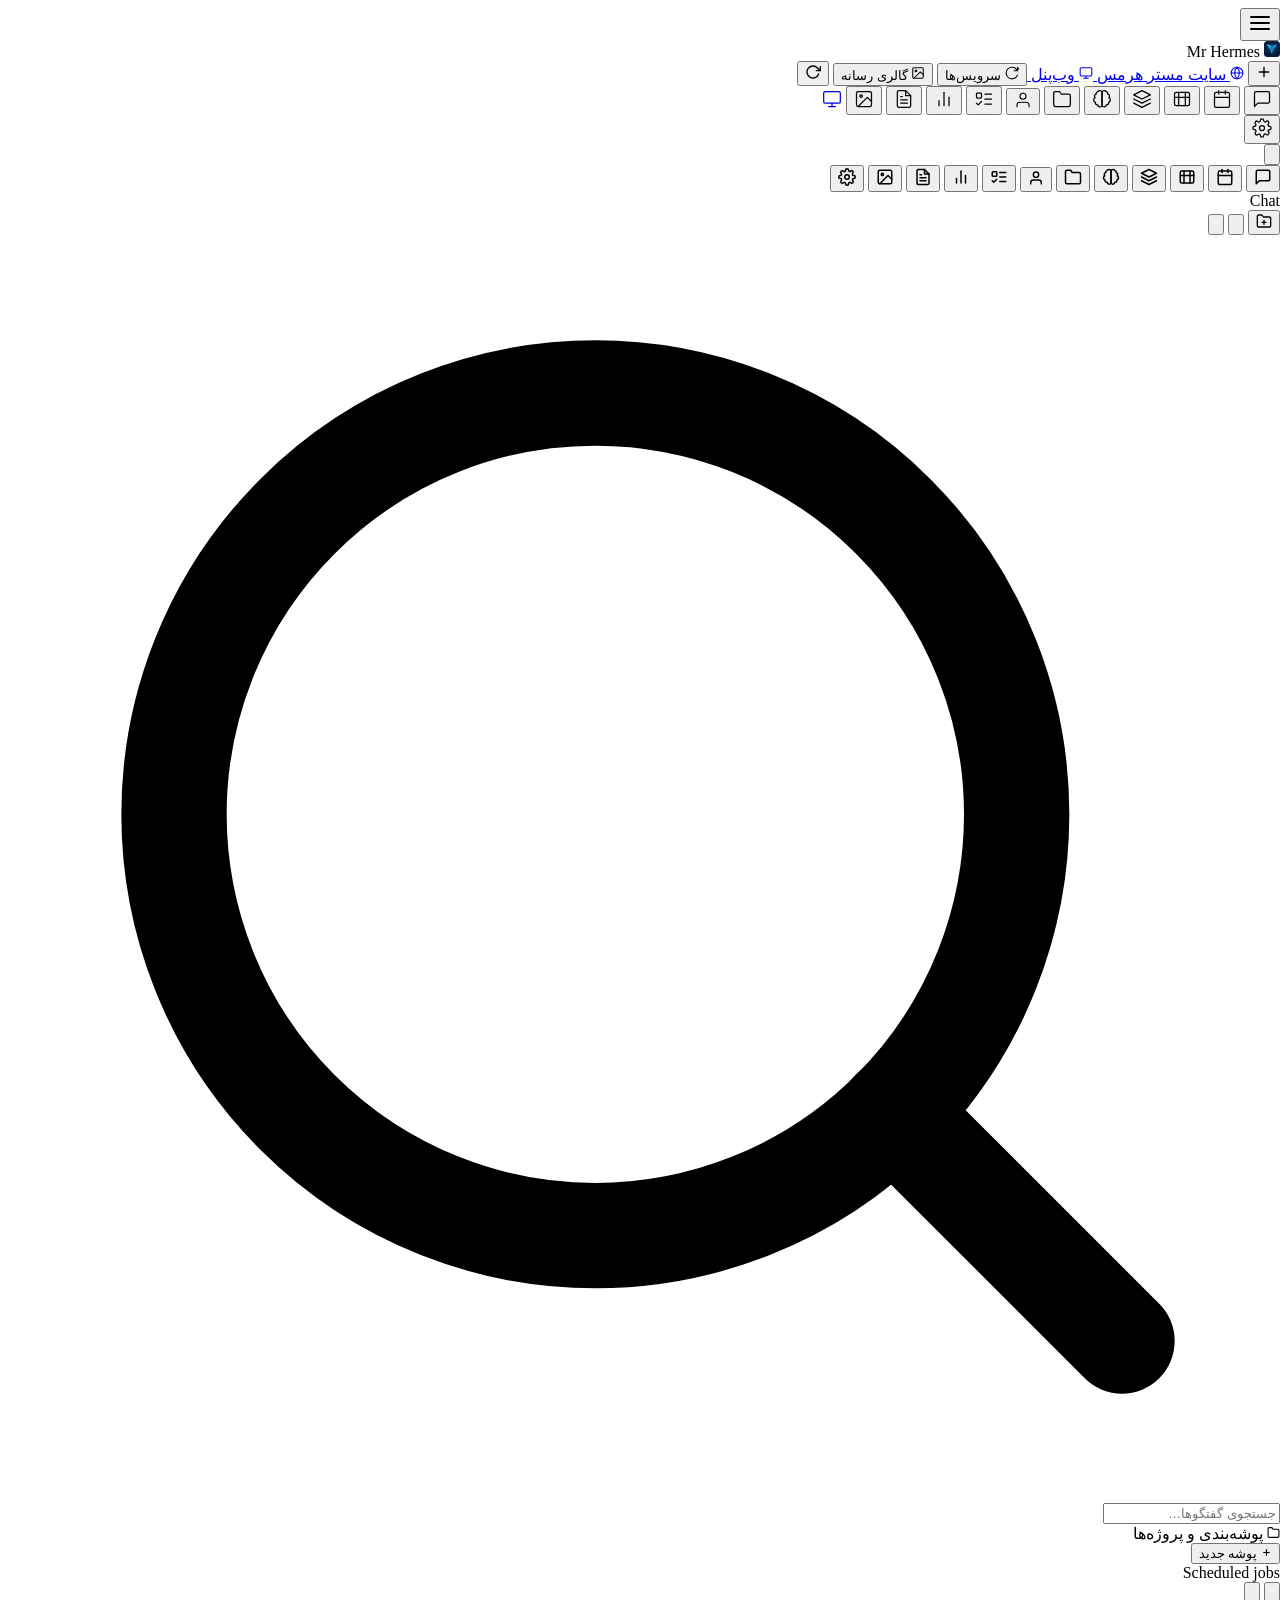
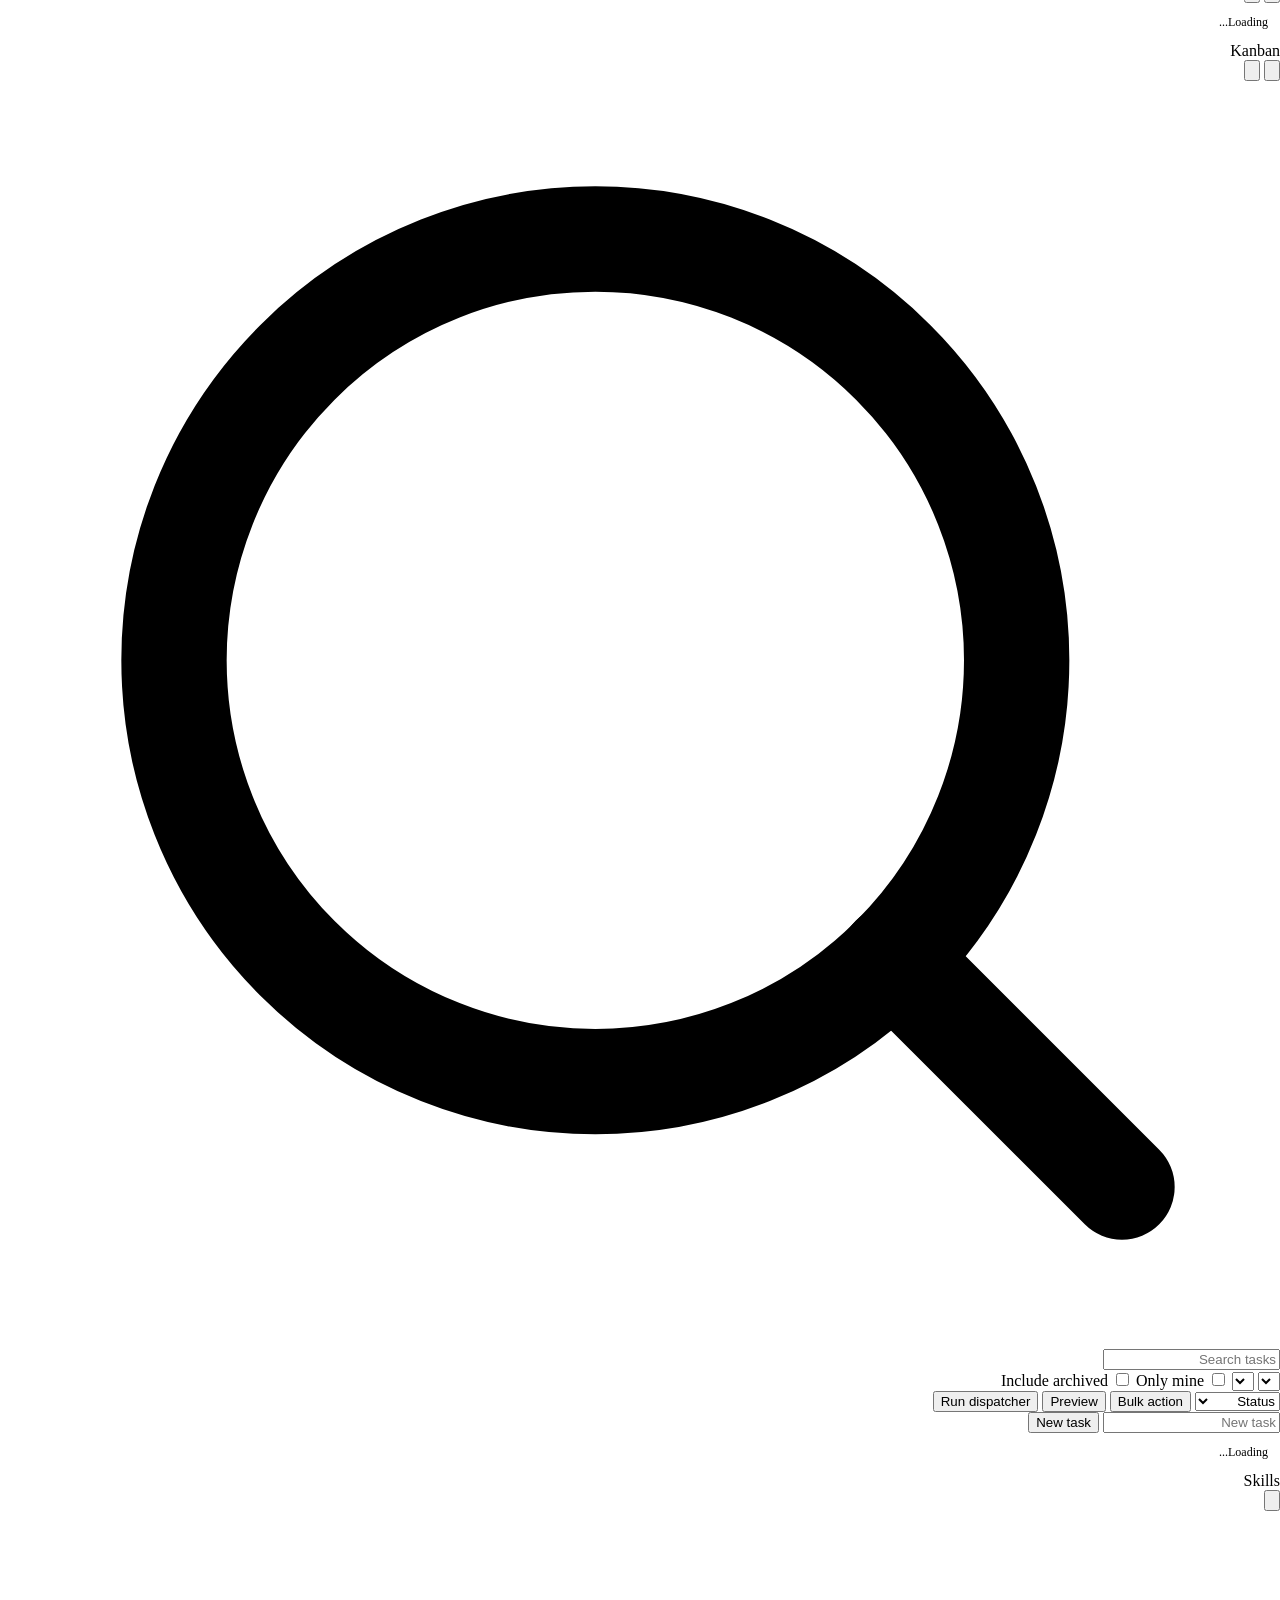
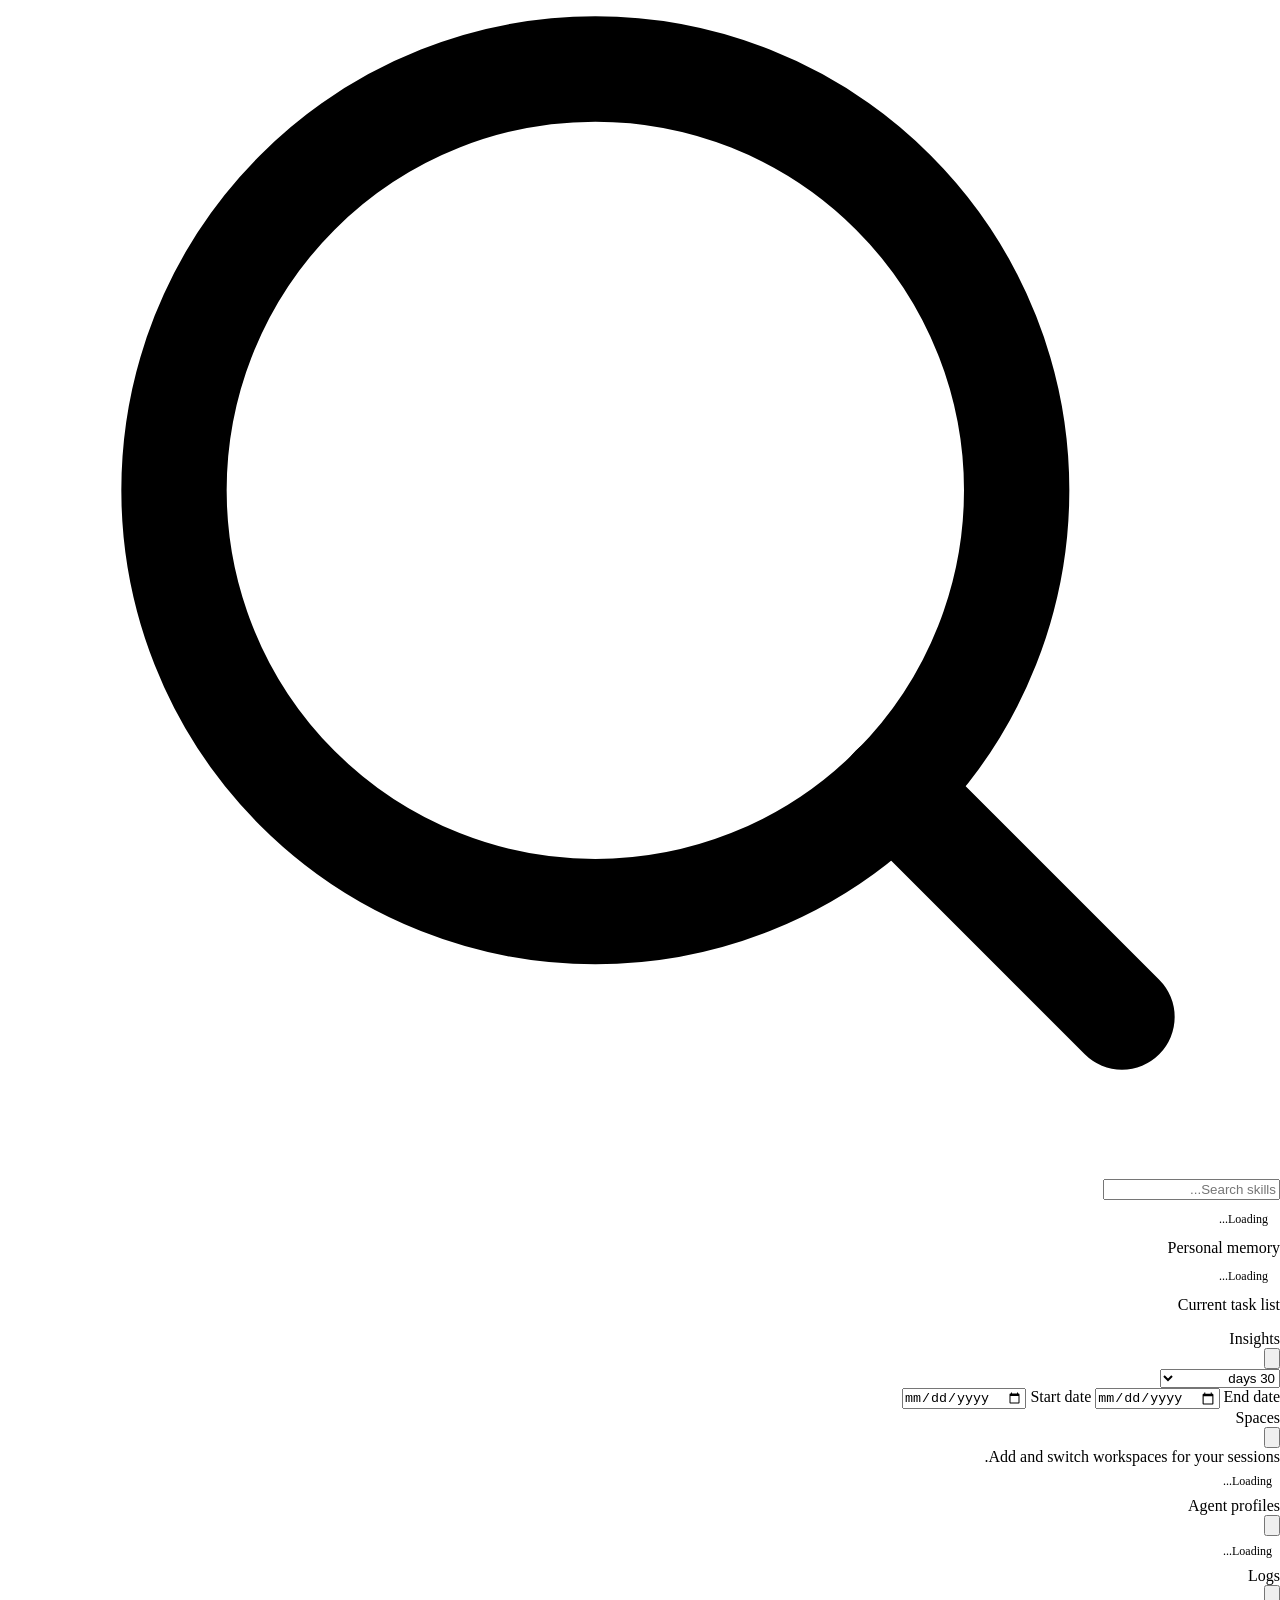
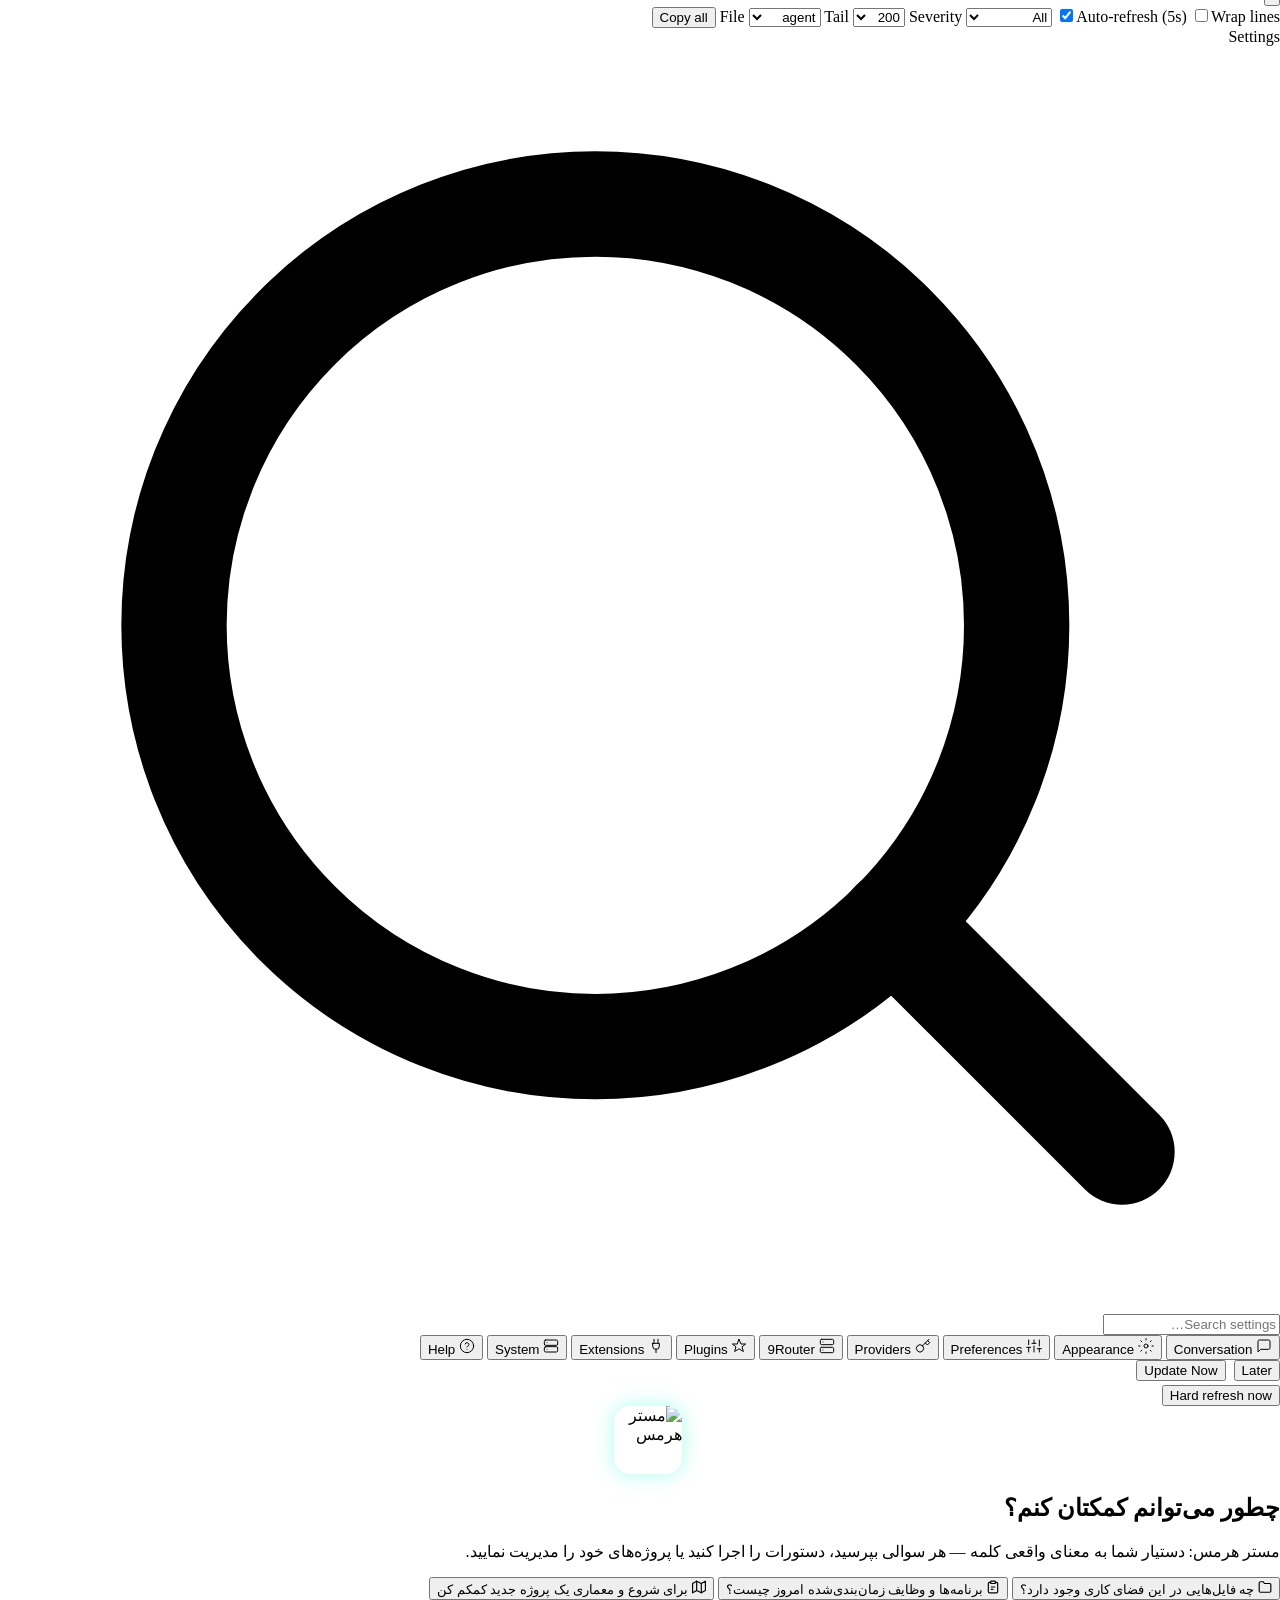
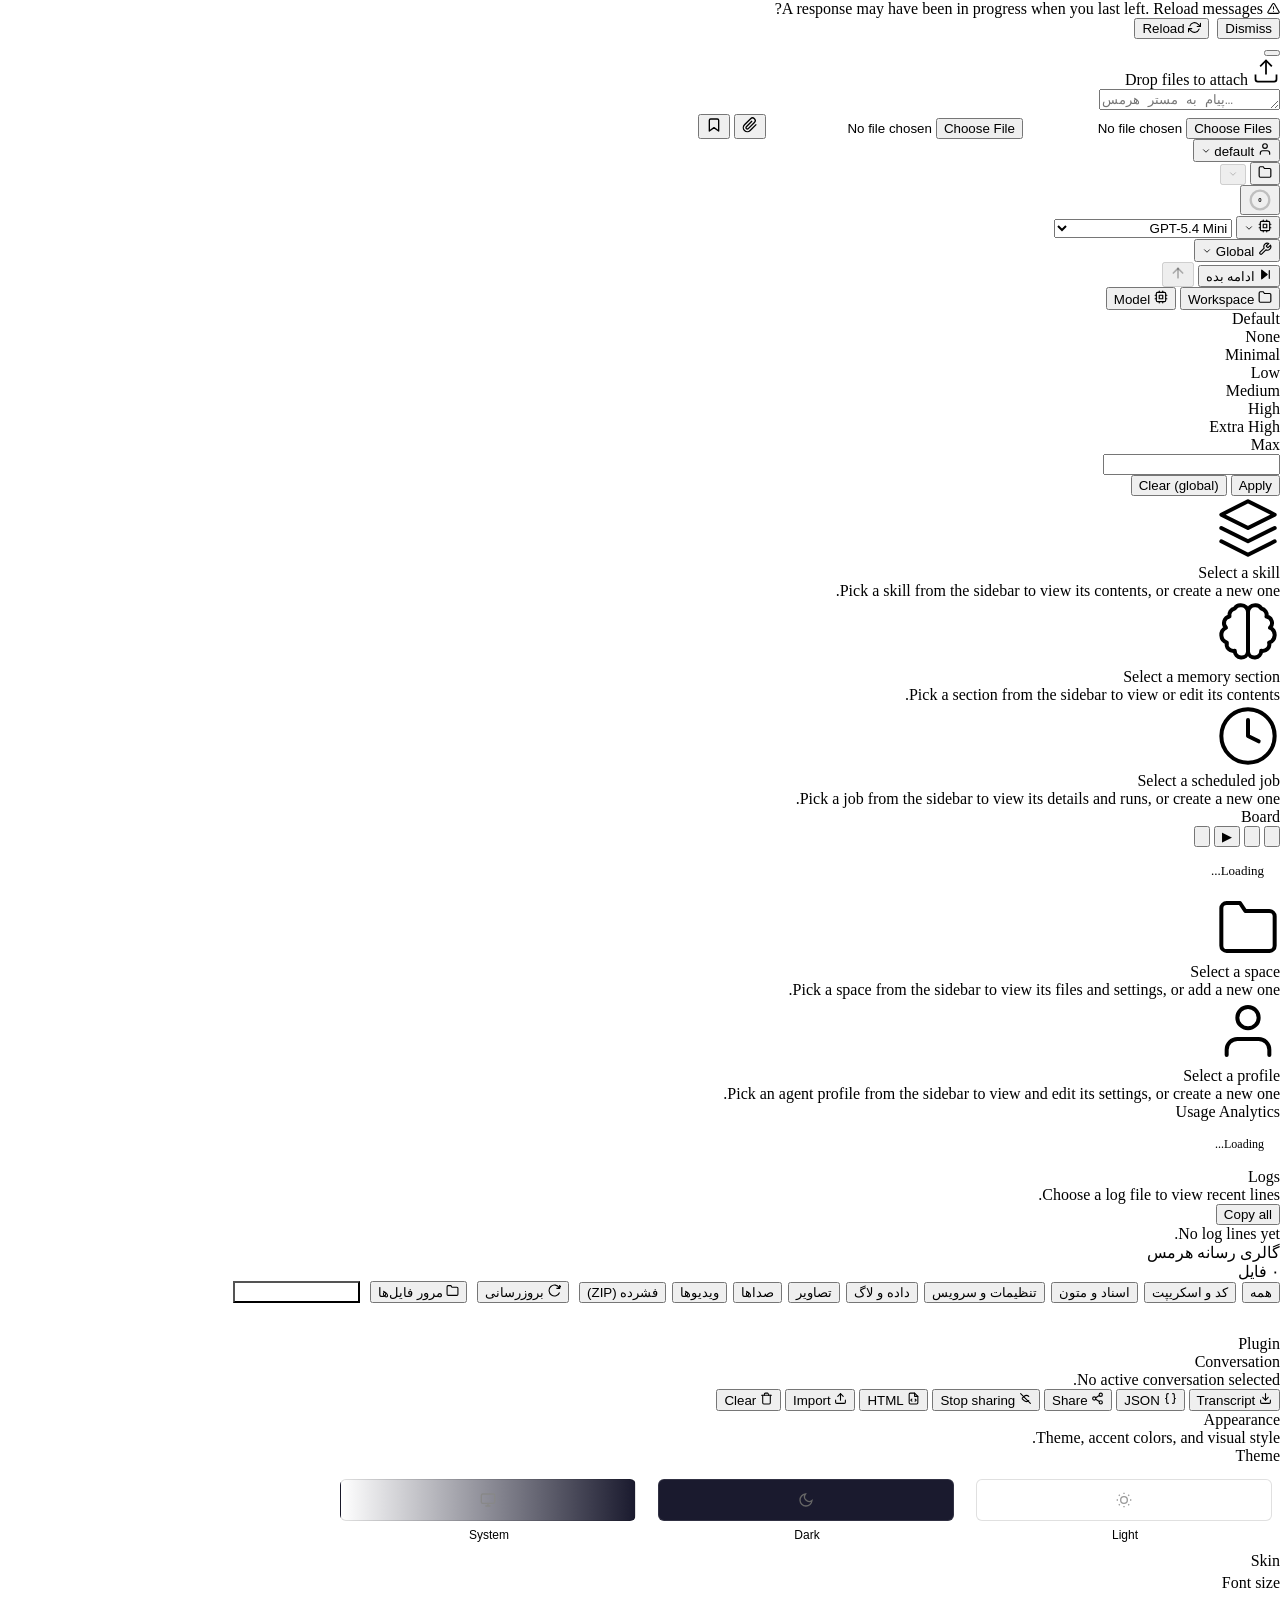
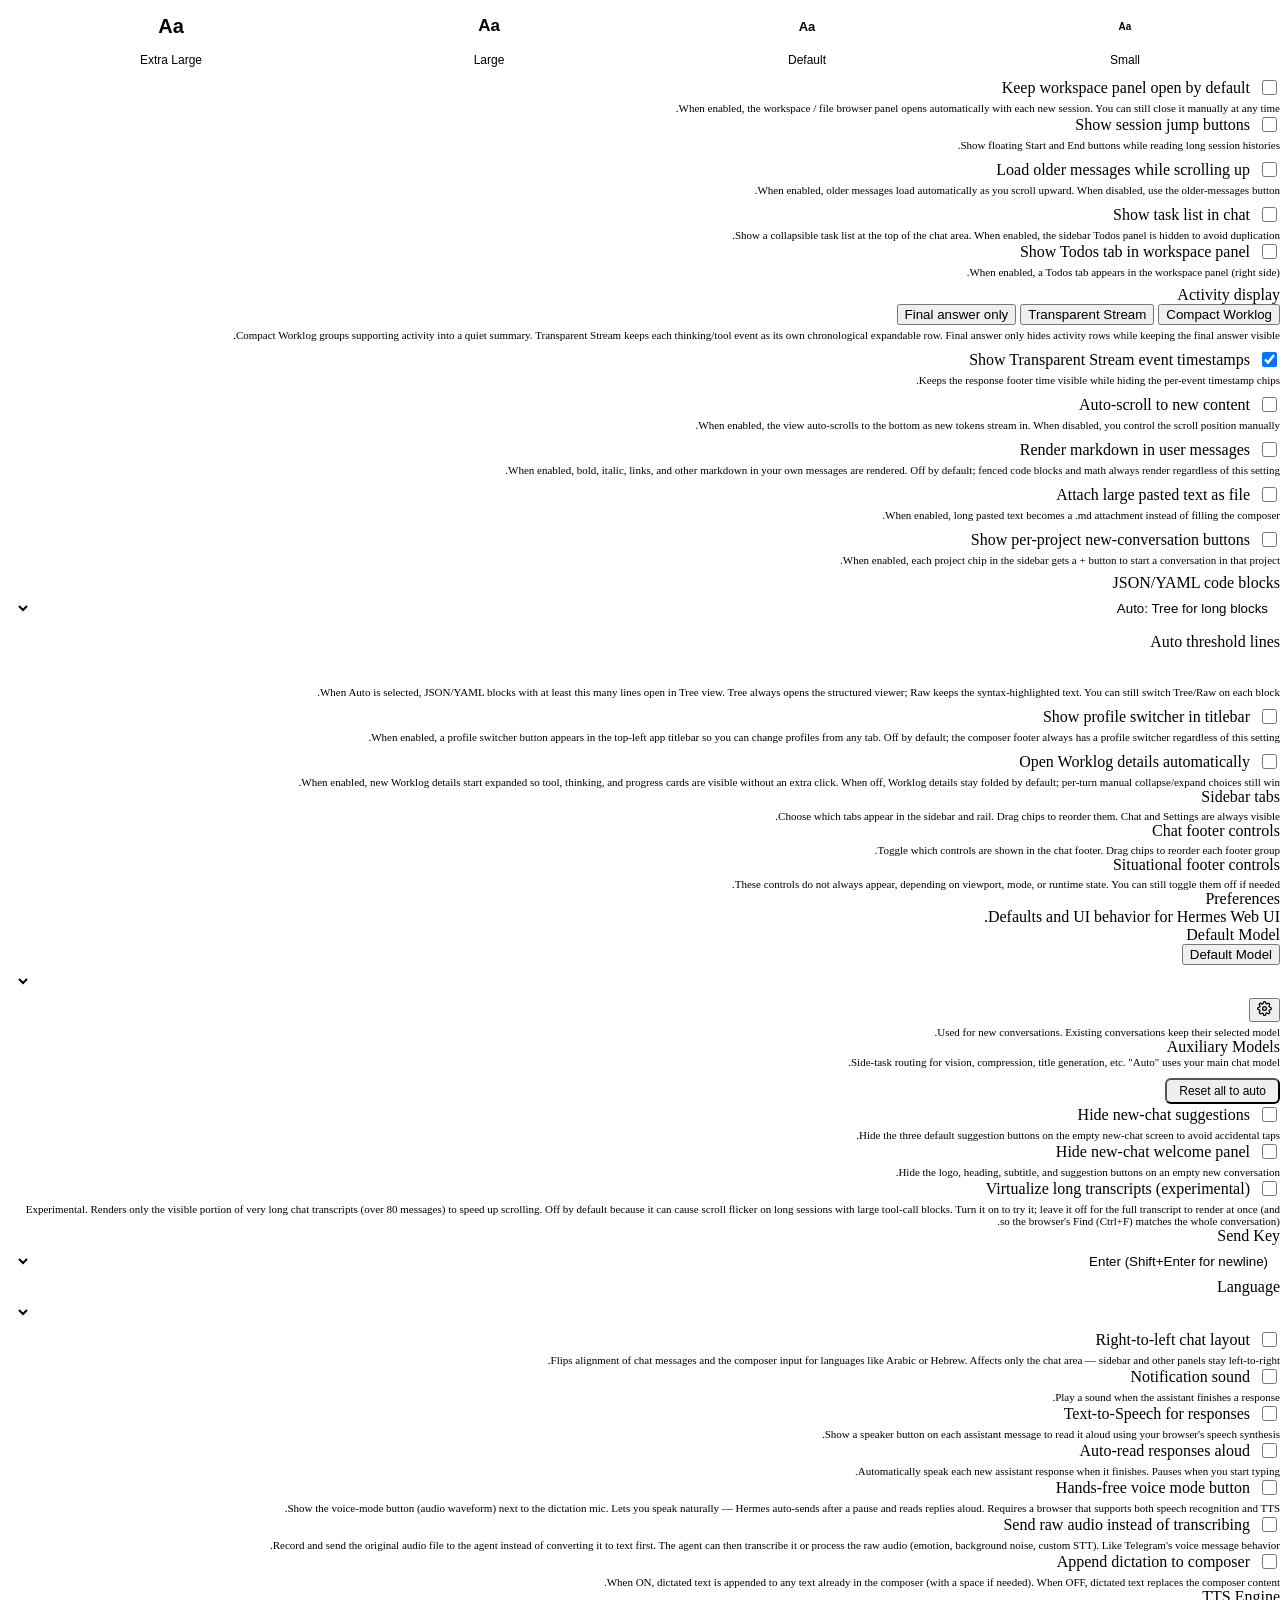
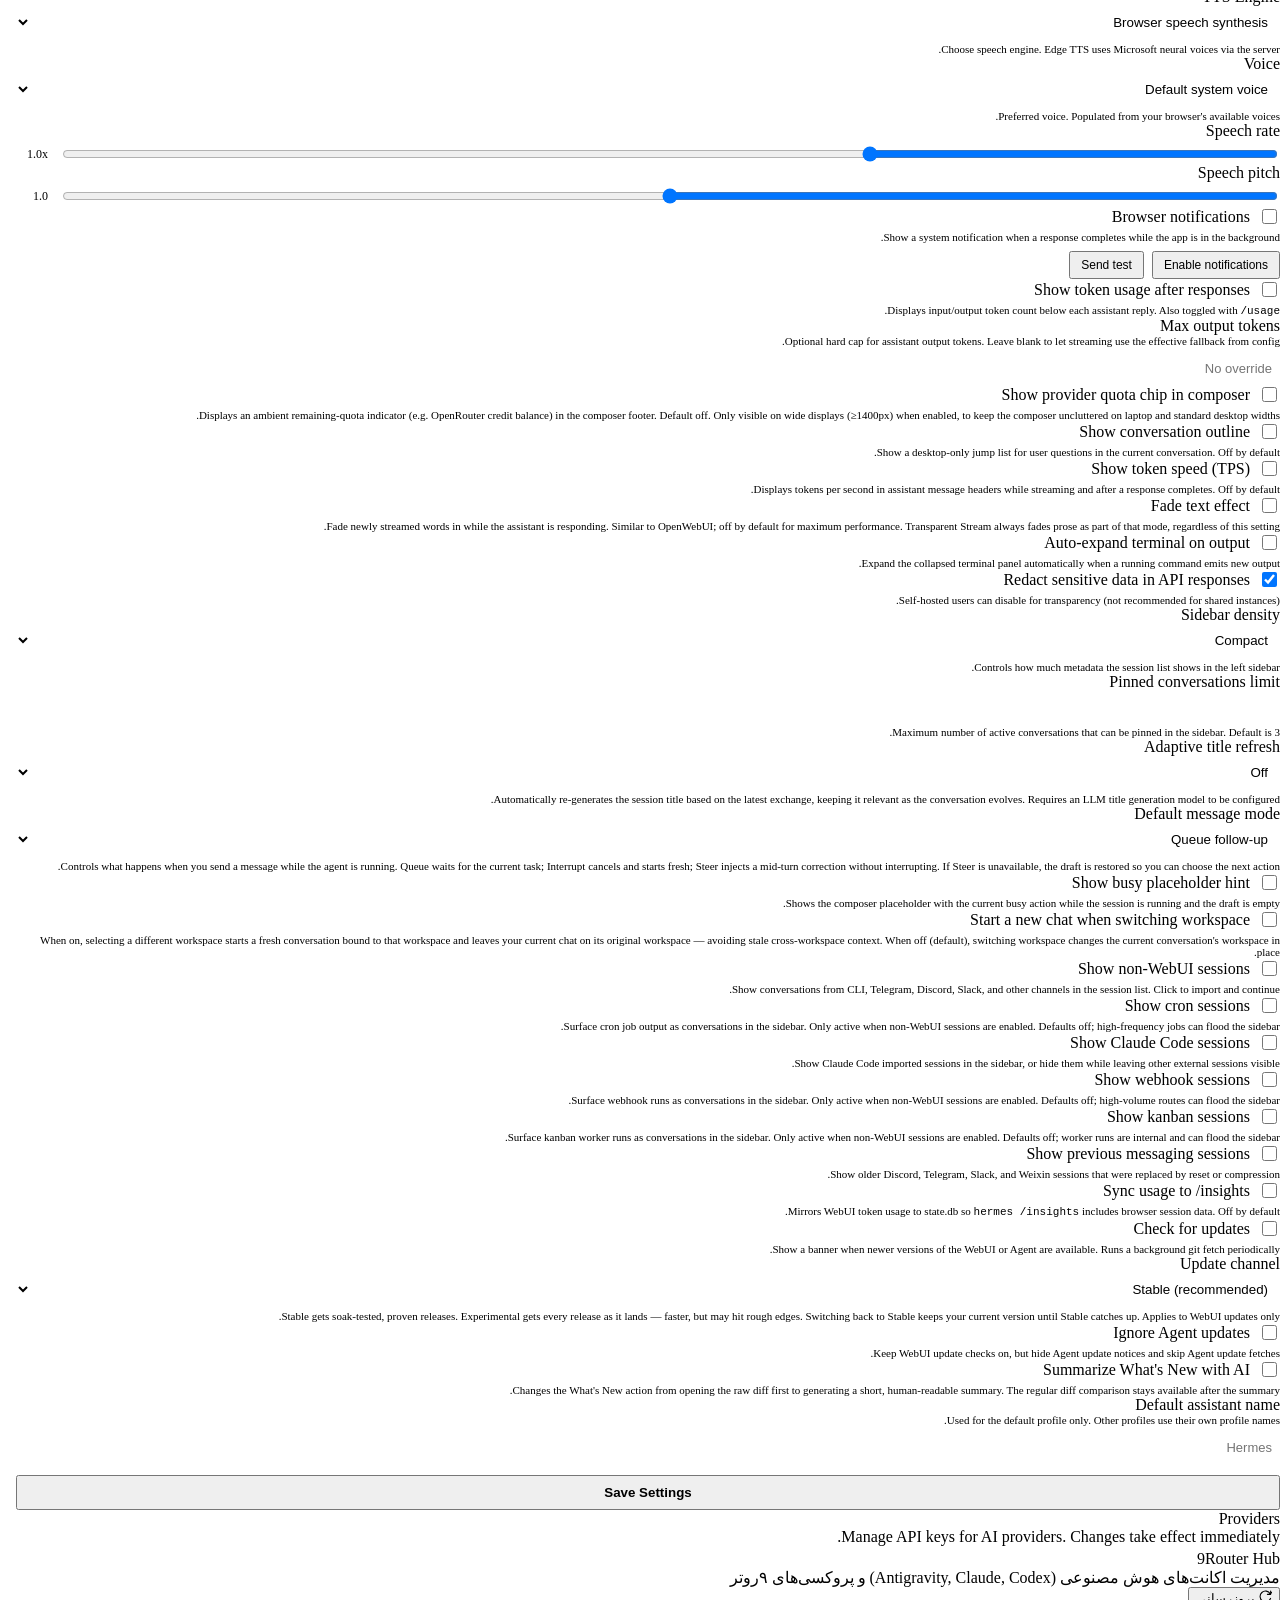
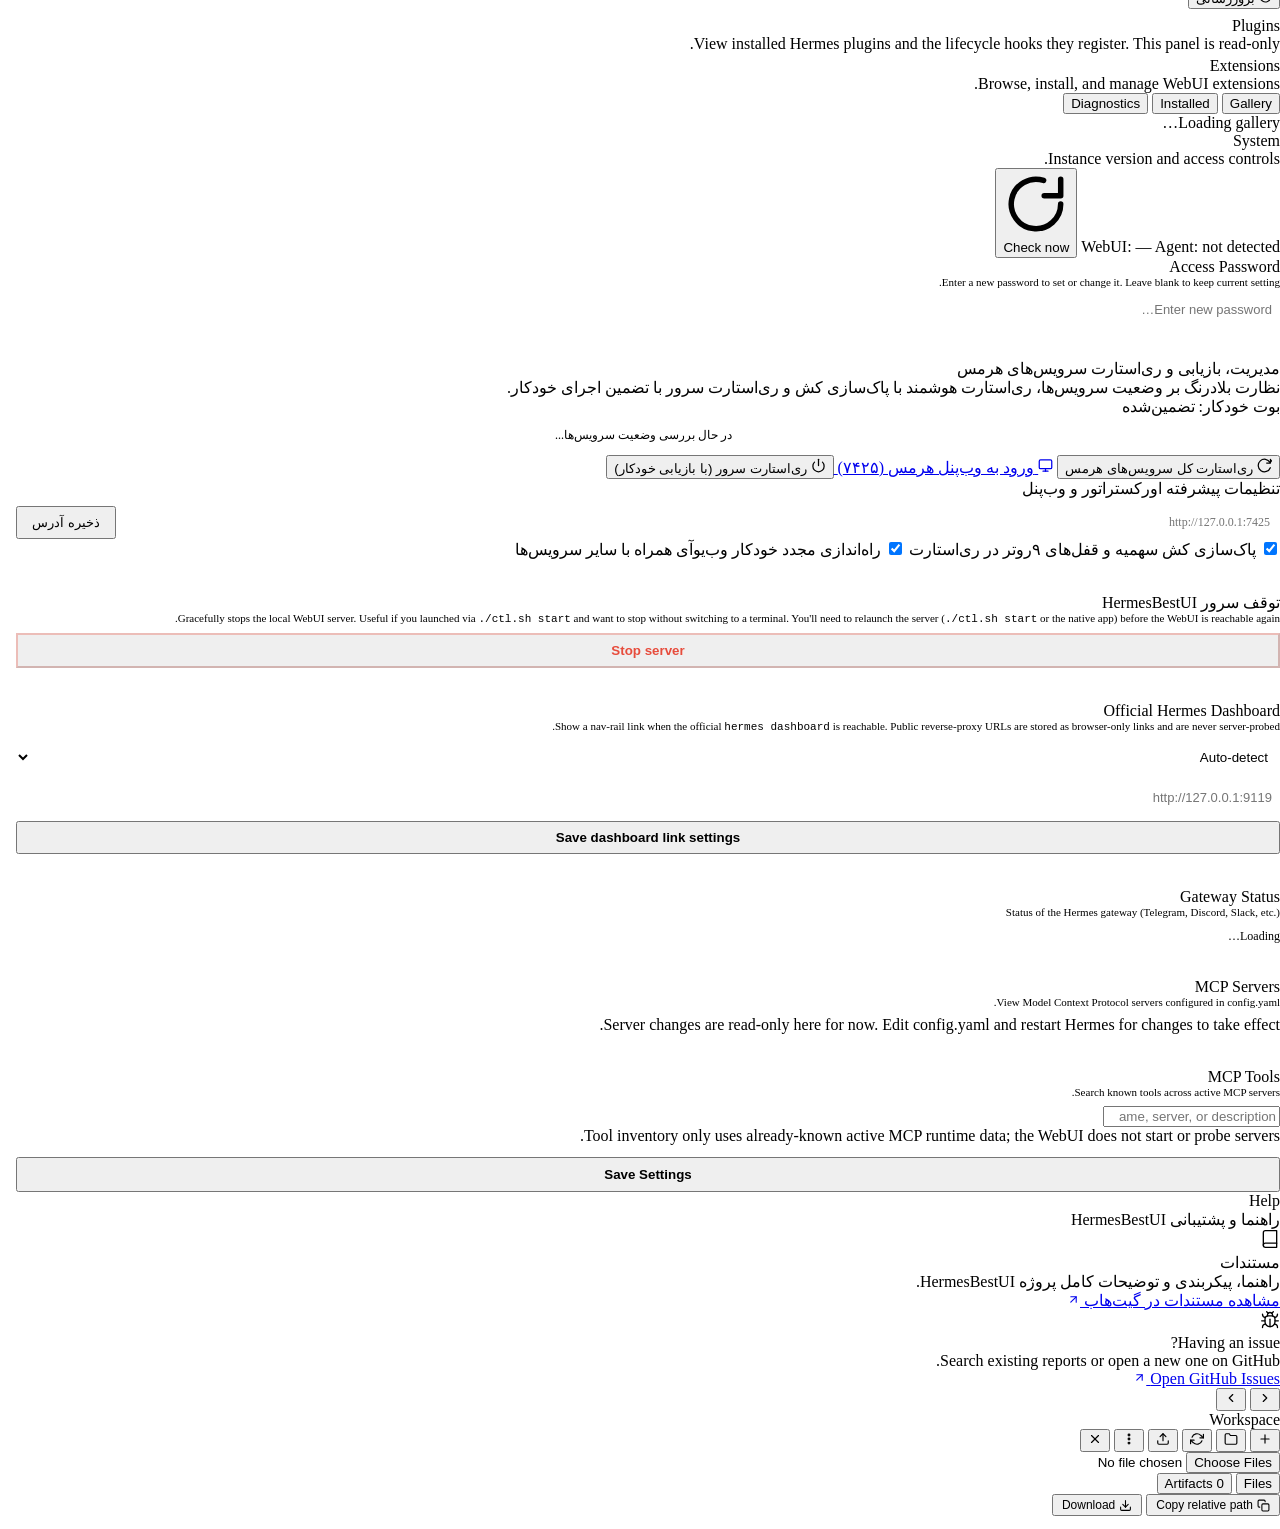
==== commit 63ef4f41: "fix: ensure RTL chat layout puts sidebar on right and composer placeholder in Persian" ====
--- a/static/index.html
+++ b/static/index.html
@@ -681,7 +681,7 @@
           <span class="voice-mode-indicator" id="voiceModeIndicator"></span>
           <span class="voice-mode-label" id="voiceModeLabel"></span>
         </div>
-        <textarea id="msg" dir="auto" rows="1" enterkeyhint="enter" placeholder="Message Hermes…"></textarea>
+        <textarea id="msg" dir="auto" rows="1" enterkeyhint="enter" placeholder="پیام به مستر هرمس…"></textarea>
         <div id="composerWorkspaceContext" class="sr-only"></div>
         <div class="composer-footer">
           <div class="composer-left">
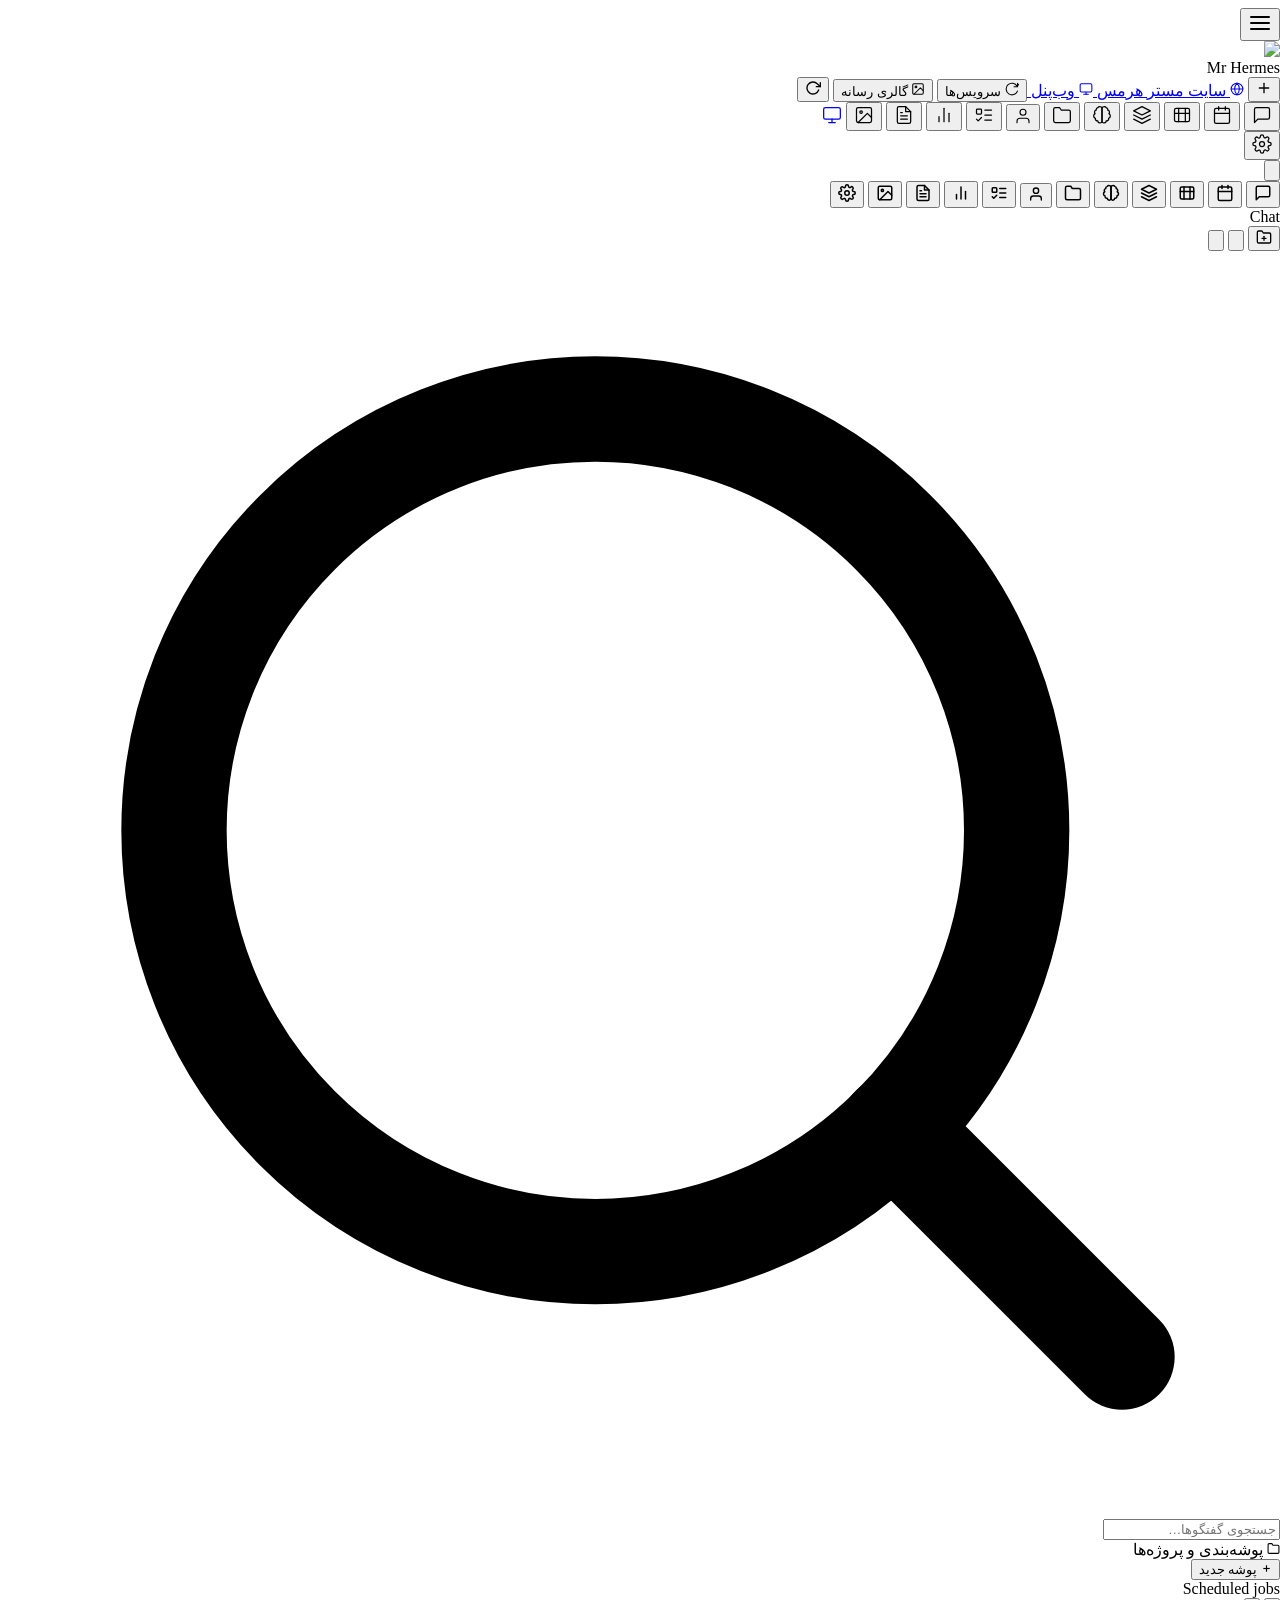
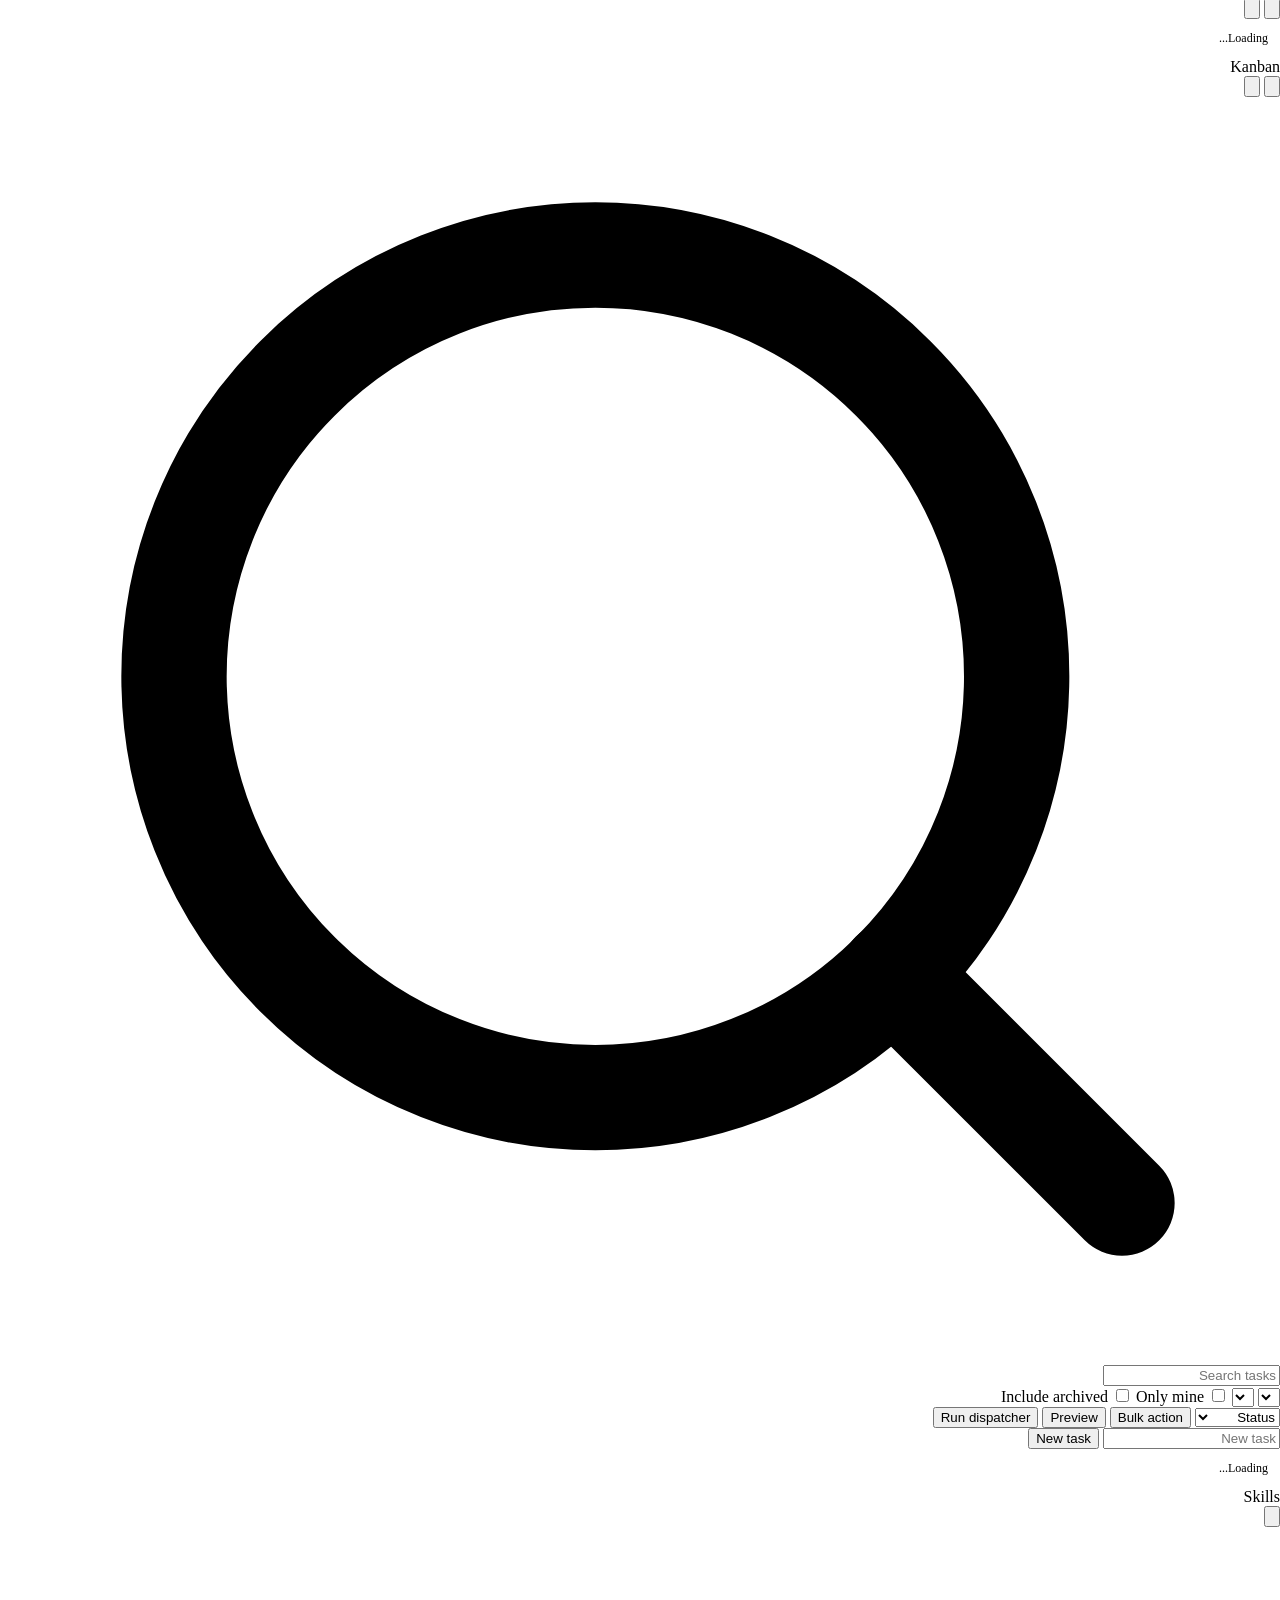
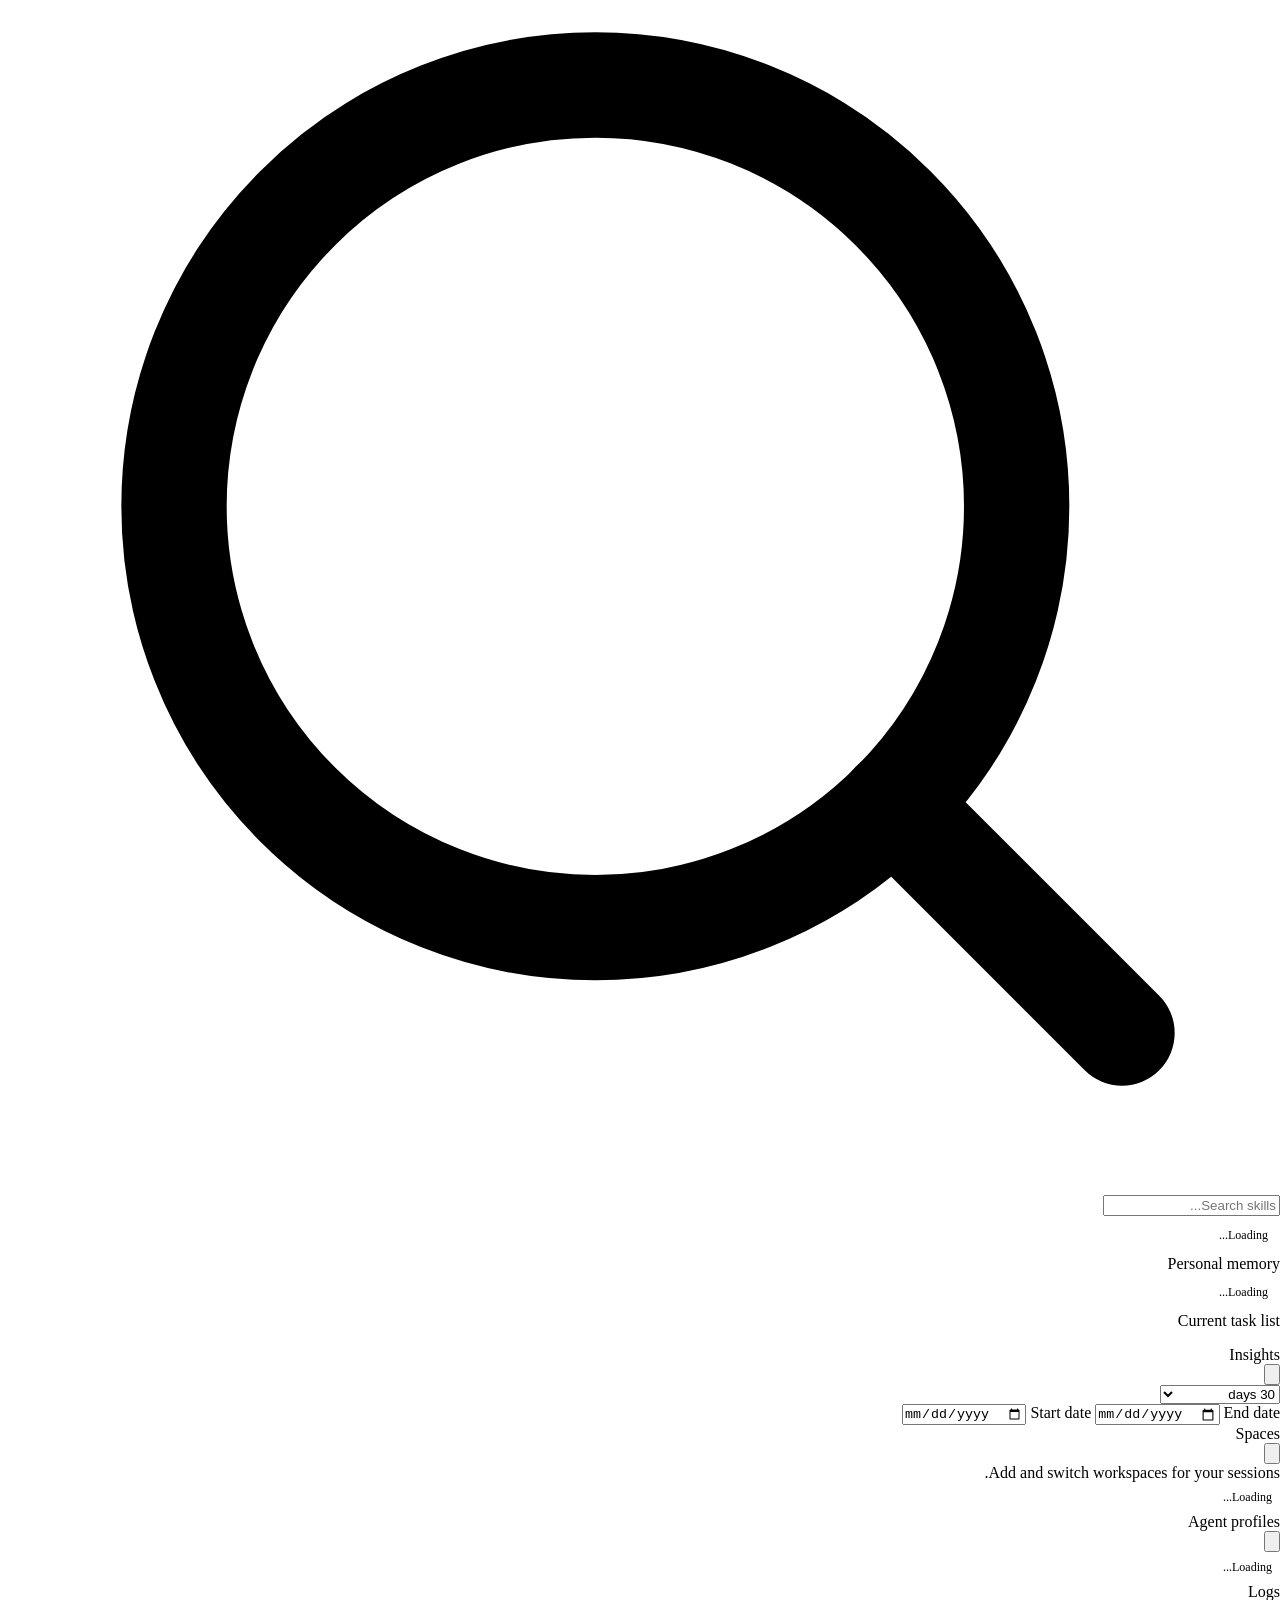
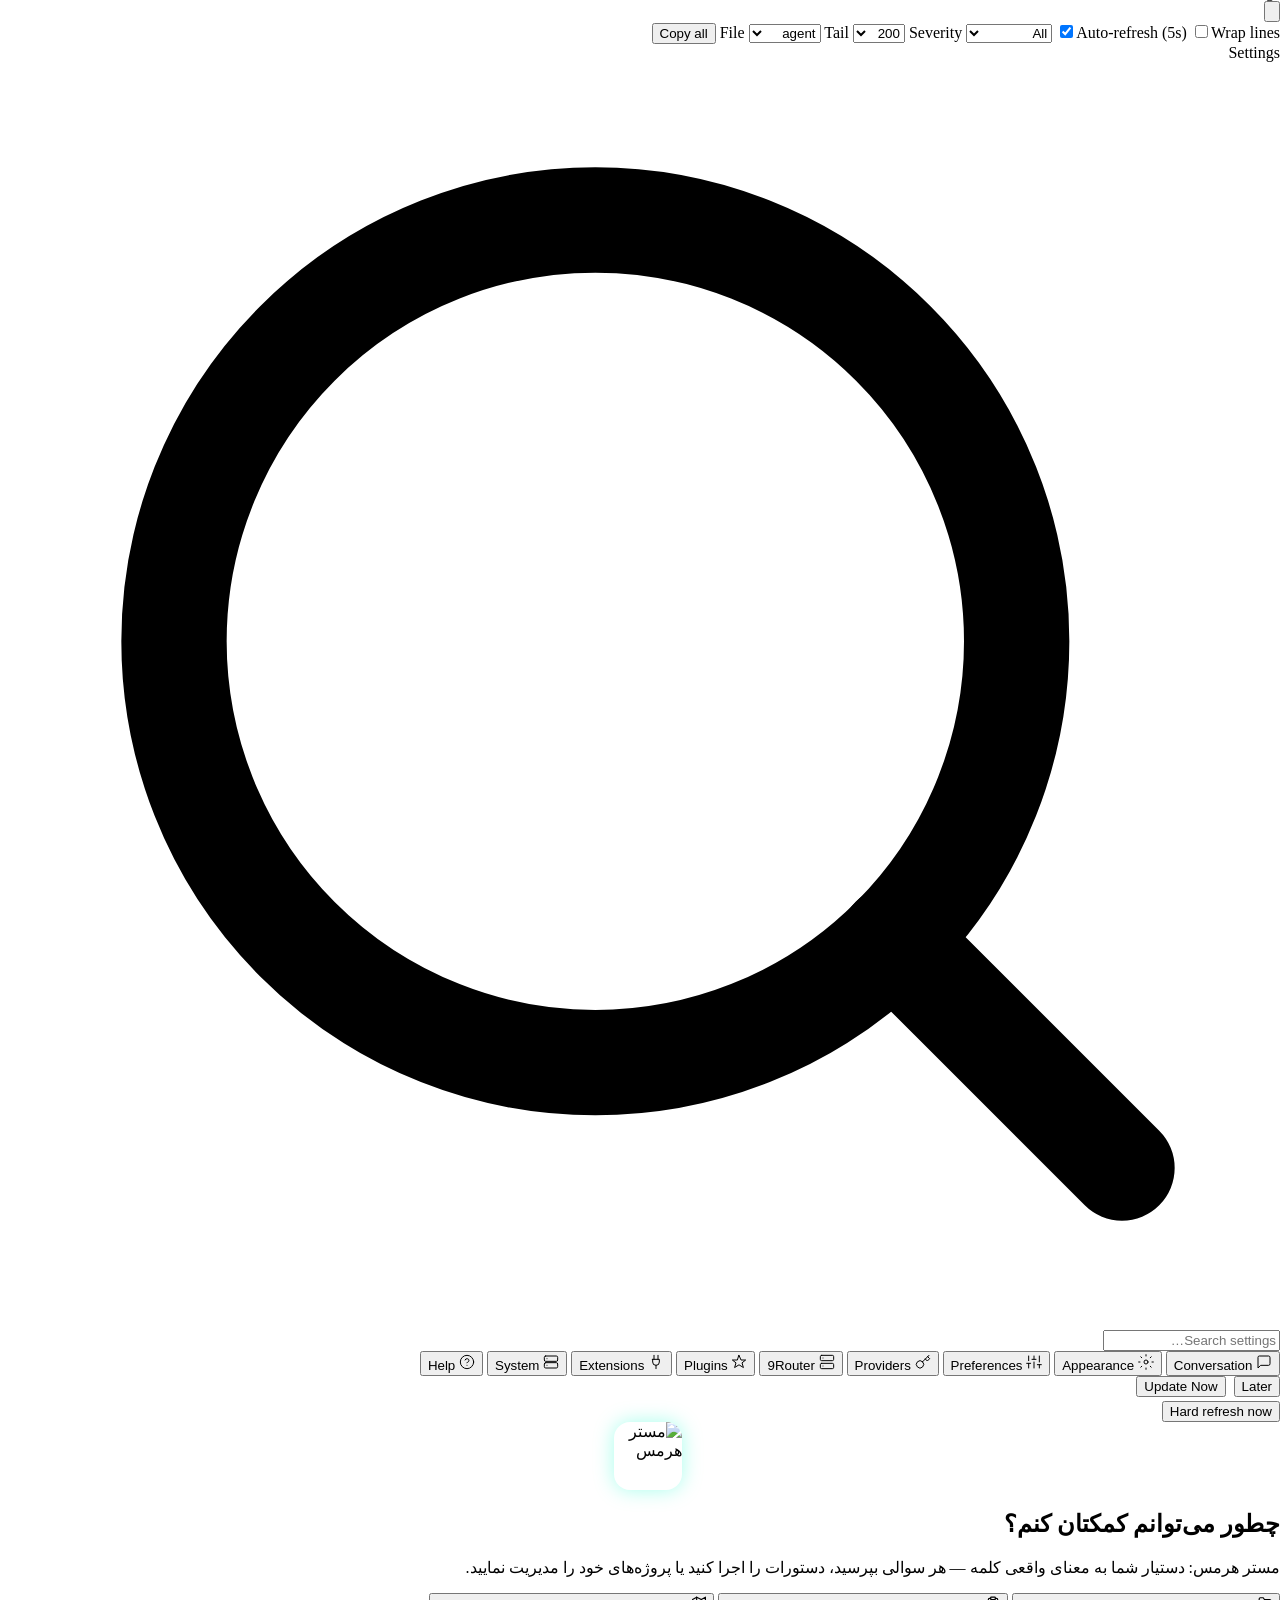
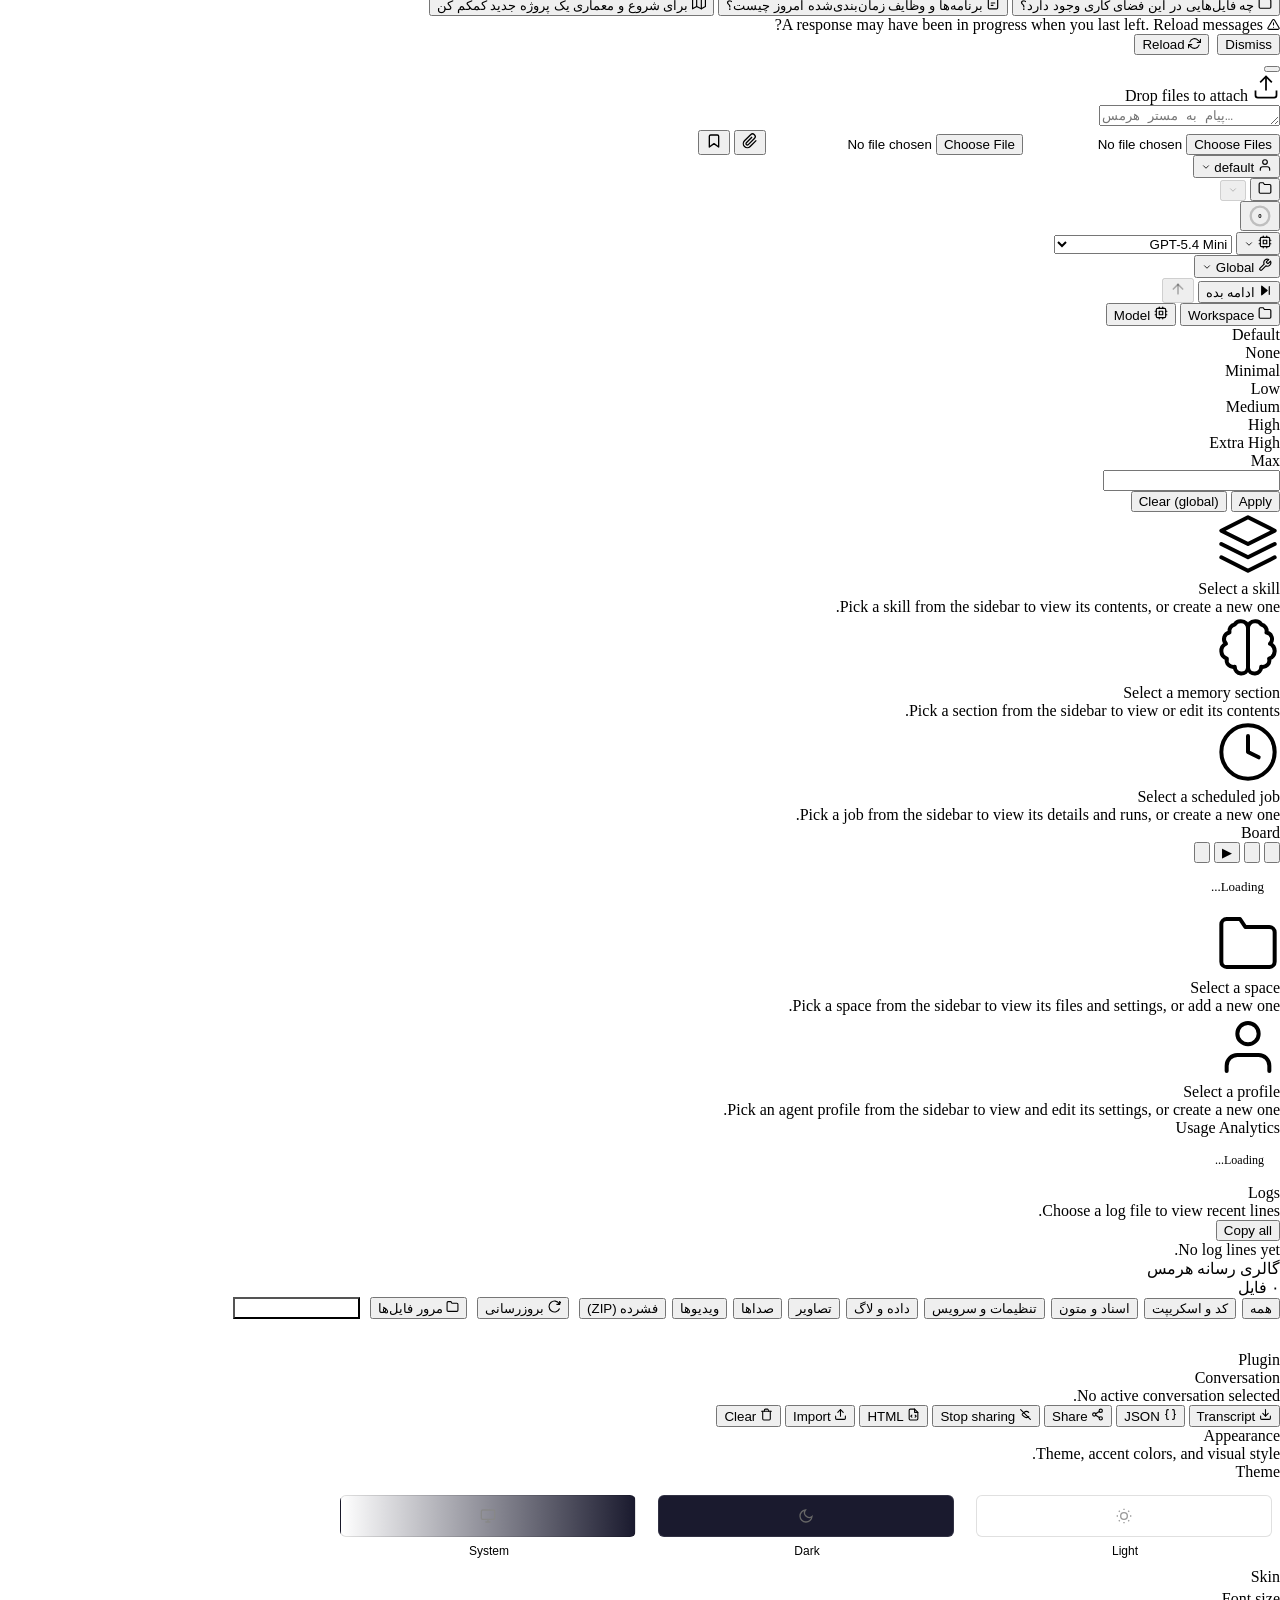
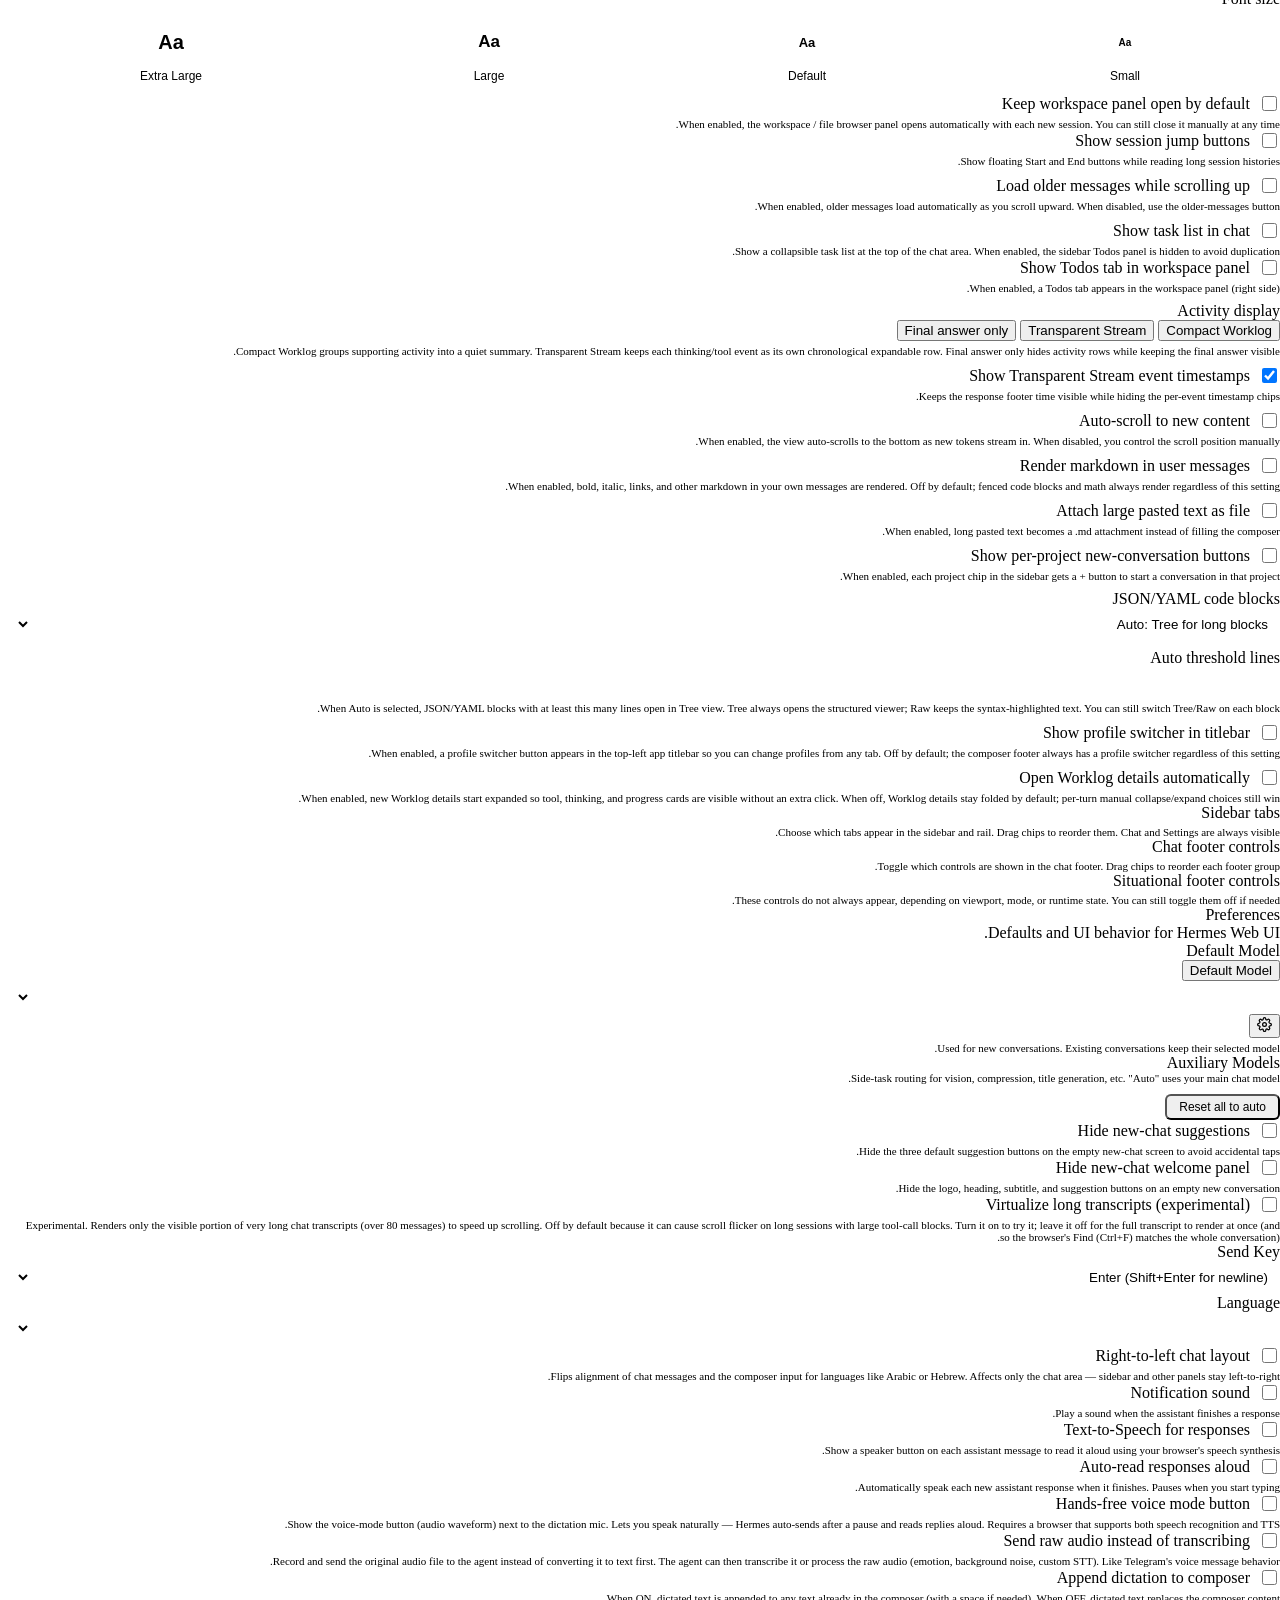
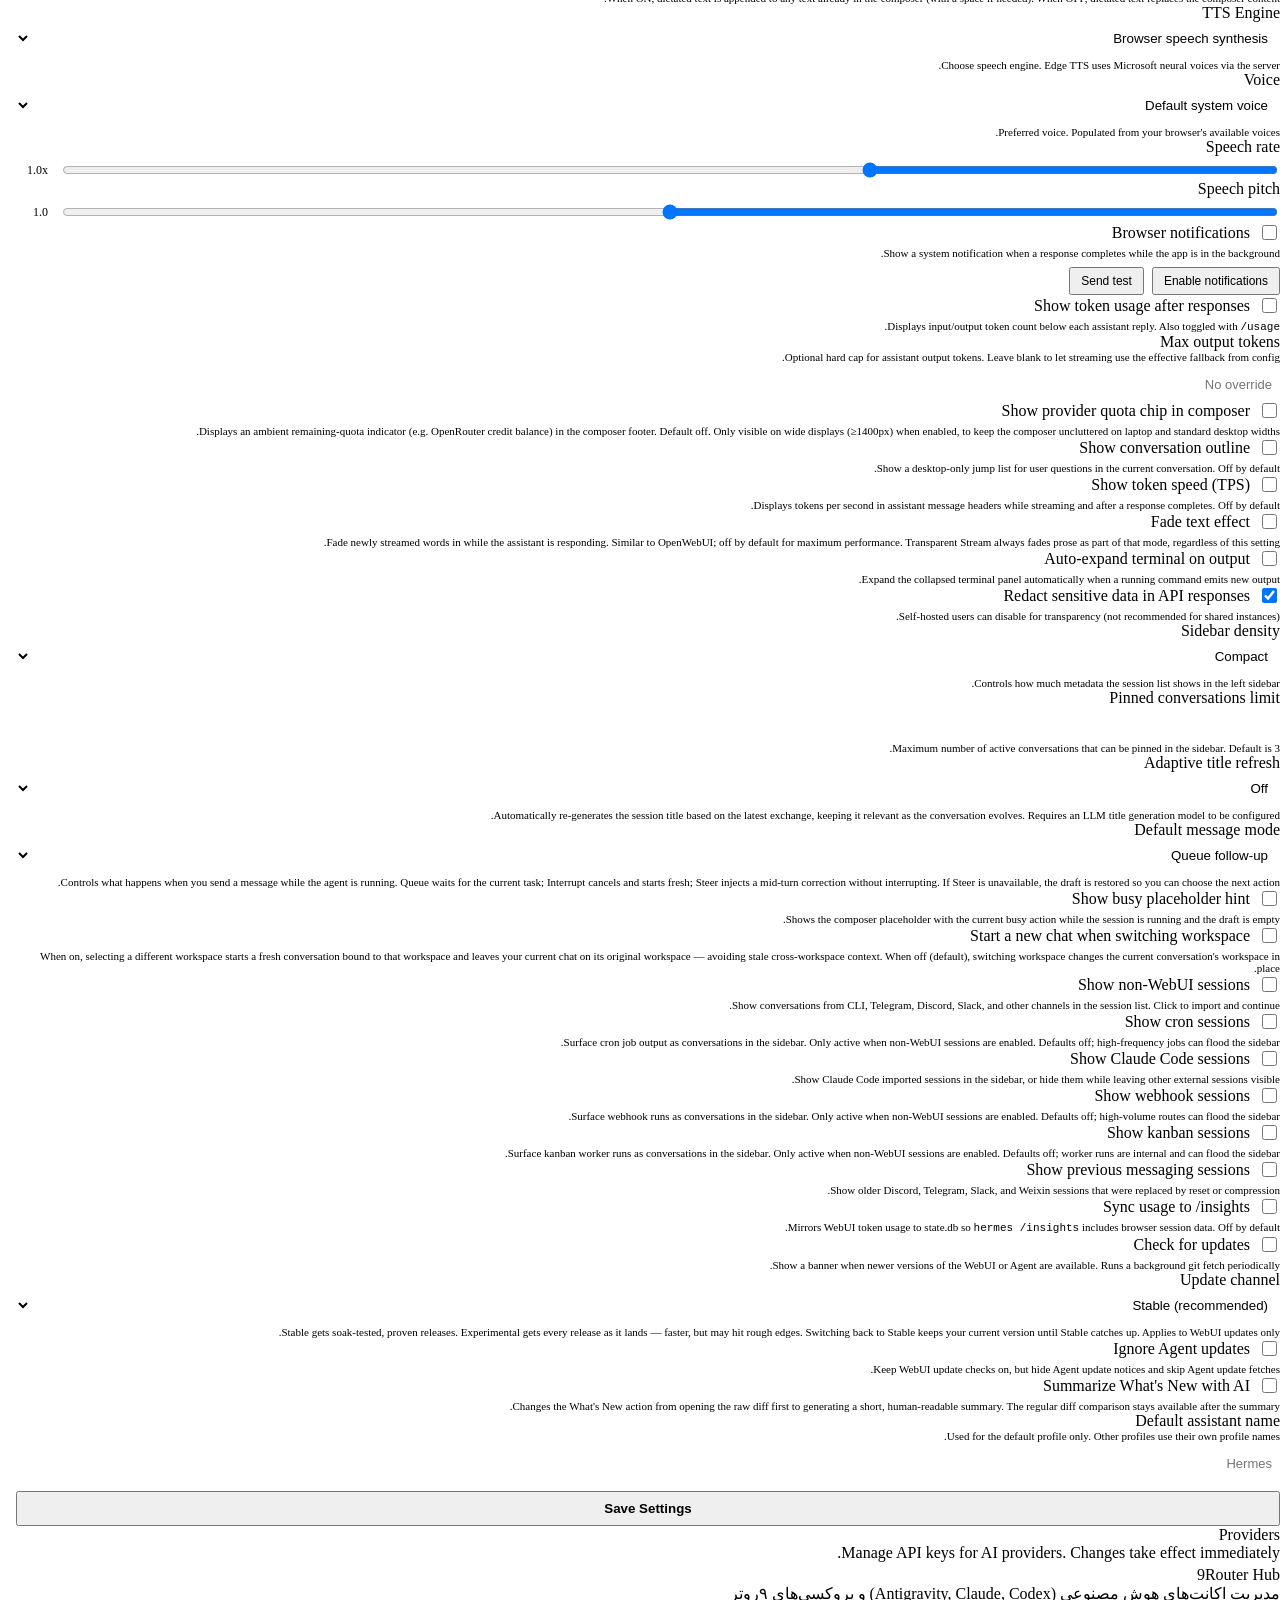
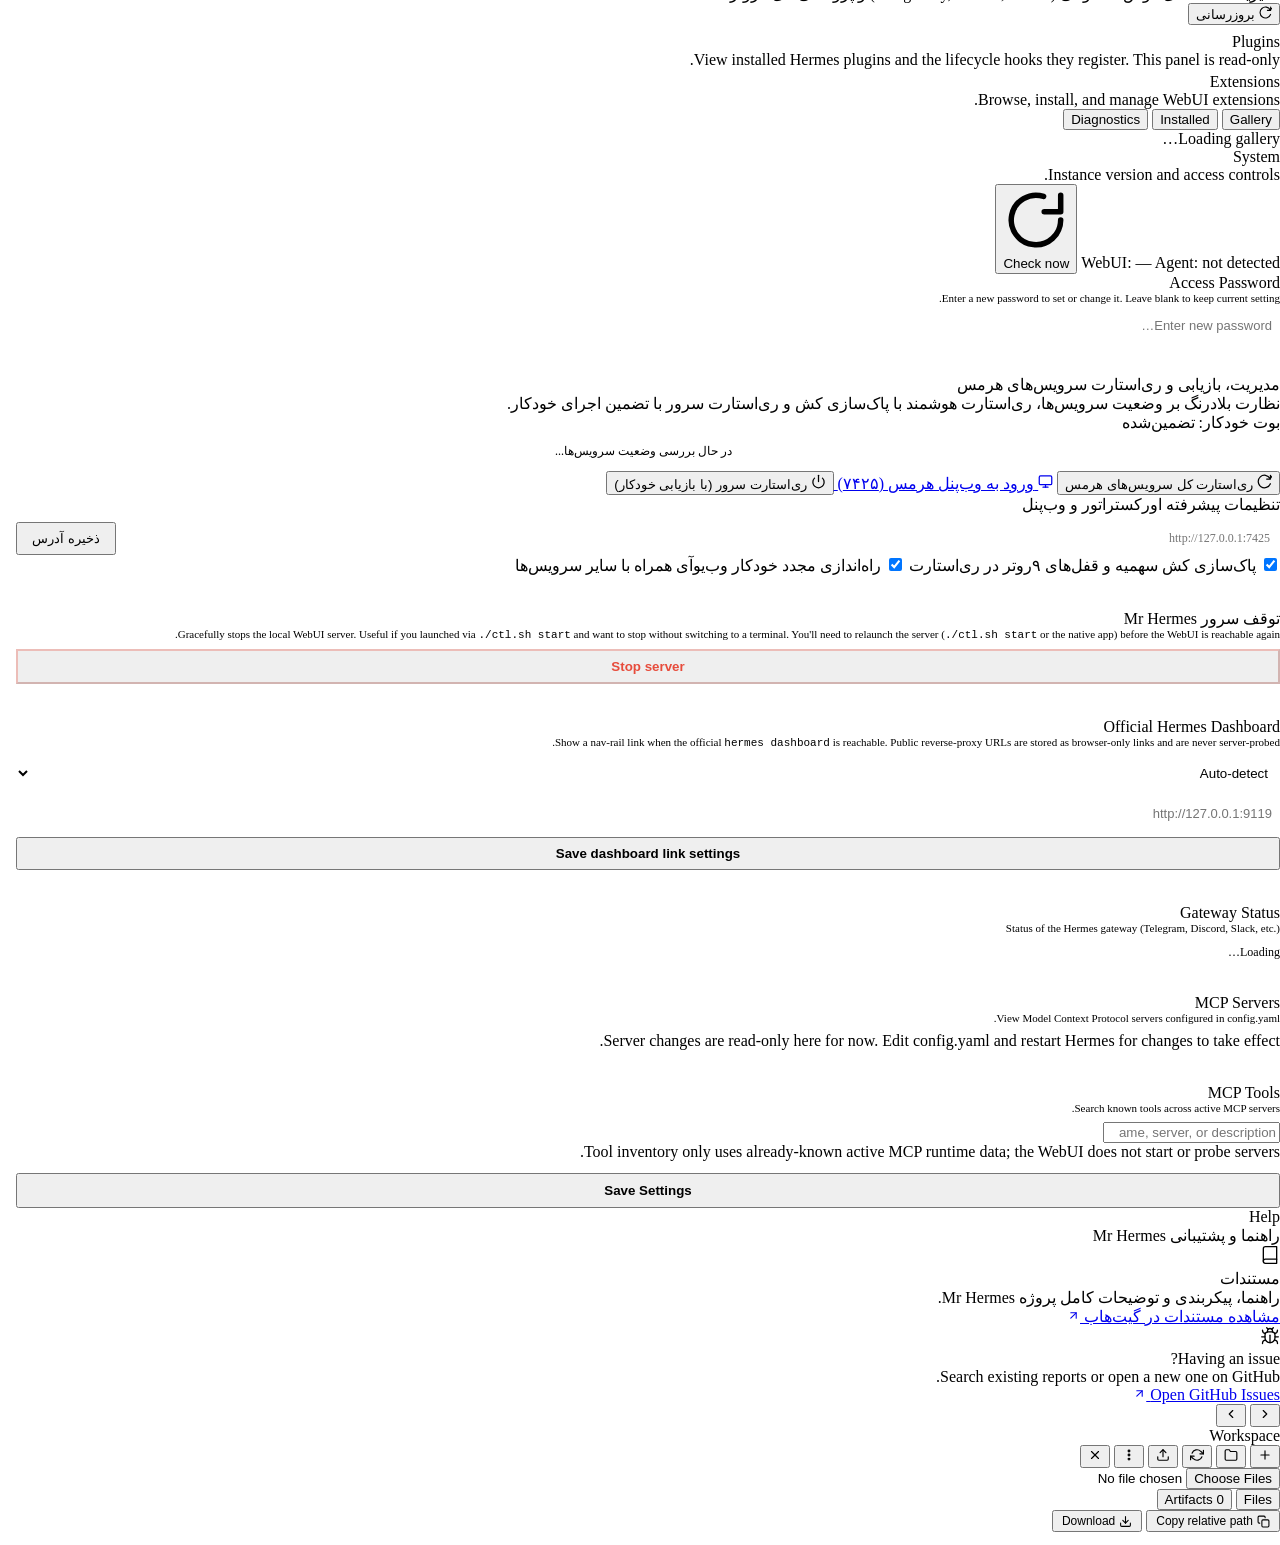
==== commit a2f6e6ea: "chore(rebrand): rebrand entire UI, titlebar, manifest, and services to Mr Hermes" ====
--- a/static/index.html
+++ b/static/index.html
@@ -3,7 +3,7 @@
 <head>
 <meta charset="utf-8">
 <meta name="viewport" content="width=device-width, initial-scale=1, maximum-scale=1, user-scalable=no, interactive-widget=resizes-content">
-<title>HermesBestUI</title>
+<title>Mr Hermes</title>
 <!-- base href enables subpath mount support; all static paths must stay relative (no leading slash).
      MUST appear before manifest/favicon links so browsers resolve relative URLs against the
      correct base when the page is served from /session/<id> routes. See #2226. -->
@@ -15,7 +15,7 @@
 <meta name="mobile-web-app-capable" content="yes">
 <meta name="apple-mobile-web-app-capable" content="yes">
 <meta name="apple-mobile-web-app-status-bar-style" content="black-translucent">
-<meta name="apple-mobile-web-app-title" content="Hermes">
+<meta name="apple-mobile-web-app-title" content="Mr Hermes">
 <link rel="apple-touch-icon" sizes="512x512" href="static/apple-touch-icon.png">
 <script>(function(){try{document.documentElement.dir='rtl';document.documentElement.lang='fa';document.documentElement.classList.add('chat-content-rtl');var _hadAppearance=localStorage.getItem('hermes-theme')!==null||localStorage.getItem('hermes-skin')!==null;var themes={light:1,dark:1,system:1},skins={codex:1,terracotta:1,default:1,ares:1,mono:1,graphite:1,github:1,slate:1,poseidon:1,sisyphus:1,charizard:1,sienna:1,catppuccin:1,hepburn:1,nous:1,'geist-contrast':1,neon:1,'neon-soft':1,'neon-paint':1,zeus:1,'verdigris':1},legacy={slate:['dark','slate'],solarized:['dark','poseidon'],monokai:['dark','sisyphus'],nord:['dark','slate'],oled:['dark','default']},t=(localStorage.getItem('hermes-theme')||'dark').toLowerCase(),s=(localStorage.getItem('hermes-skin')||'').toLowerCase(),m=legacy[t],theme=m?m[0]:(themes[t]?t:'dark');var pendingExt=s&&s!=='default'&&!skins[s]&&!legacy[s];var skin=skins[s]?s:(pendingExt?s:(m?m[1]:'poseidon'));if(!s||s==='default'){skin='poseidon';localStorage.setItem('hermes-skin','poseidon');}if(_hadAppearance){localStorage.setItem('hermes-theme',theme);localStorage.setItem('hermes-skin',skin);}if(theme==='system')theme=window.matchMedia('(prefers-color-scheme:dark)').matches?'dark':'light';if(theme==='dark')document.documentElement.classList.add('dark');if(skin!=='default')document.documentElement.dataset.skin=skin;}catch(e){document.documentElement.classList.add('dark');}})()</script>
 <script>(function(){try{var fs=localStorage.getItem('hermes-font-size');if(fs&&fs!=='default')document.documentElement.dataset.fontSize=fs;}catch(e){}})()</script>
@@ -136,7 +136,7 @@
   </div>
   <div class="app-titlebar-inner">
     <span class="app-titlebar-icon" aria-hidden="true">
-      <svg xmlns="http://www.w3.org/2000/svg" viewBox="0 0 64 64" width="16" height="16" aria-hidden="true"><defs><linearGradient id="app-titlebar-mark" x1="0" y1="0" x2="1" y2="0"><stop offset="0" stop-color="#08EBF1"/><stop offset="1" stop-color="#3889FD"/></linearGradient><radialGradient id="app-titlebar-tile" cx="50%" cy="42%" r="75%"><stop offset="0%" stop-color="#0D3460"/><stop offset="100%" stop-color="#021128"/></radialGradient></defs><rect width="64" height="64" rx="14.3" fill="url(#app-titlebar-tile)"/><g transform="translate(-8.632 -11.731) scale(0.06483)"><path fill="url(#app-titlebar-mark)" fill-rule="evenodd" d="M630.5 961.9 C634.9 960.7 638.5 957.9 640.5 953.9 C642.5 950.1 643.3 865.1 641.4 864.3 C640 863.8 623.9 872.5 618.2 876.8 C616.4 878.2 613.8 881.2 612.5 883.5 L610 887.7 610 918.4 C610 951.8 610.2 953.1 615.7 958.3 C618.3 960.8 622.4 962.7 625.5 962.9 C626 963 628.3 962.5 630.5 961.9 Z M596 913 C596.8 911.5 596.6 909.4 595.4 904.8 C592.1 892.1 595.4 881.4 605.5 872.1 C612.9 865.4 621.2 860.6 641.1 851.4 C681.3 832.9 691.1 827.1 704.5 813.6 C724.9 793.1 730 768.6 718.9 745.5 C714.9 737.4 705.5 727.4 696.7 722.1 L691.1 718.8 678.3 722.6 C671.3 724.6 664.9 726.8 664.2 727.3 C663.5 727.9 663 730.6 663 734.1 C663 739.9 663.1 740 666.8 741.9 C672.9 745 680.6 752.6 683.4 758.2 C688.9 769.3 686 781.3 675.3 791 C666.4 799.1 662.1 801.7 631.3 817.2 C598.7 833.5 587.2 840.5 578.9 849 C565.9 862.3 561.8 880.1 568.3 894.4 C574.4 907.7 592.4 919.8 596 913 Z M579.8 832.2 C582.7 830.2 586.8 827.3 589 825.8 C592.9 823.1 593 822.9 593 817.2 L593 811.4 586.6 807.2 C578.4 801.8 572.5 795.2 568.7 787.2 C566 781.5 565.8 780.1 566.2 773.5 C566.8 764.5 569.4 759.6 577.8 751.8 C589.1 741.4 603.5 735.3 666 714.8 C687.7 707.6 710.2 699.7 715.9 697.2 C741.9 685.8 757.8 670 764.5 648.7 C765.9 644.4 767 639.2 767 637.1 C767 631.5 768.1 631 777.9 631.6 C801.3 633.2 819.4 623.2 829 603.6 C831.2 599.2 833.5 593.4 834.2 590.7 C835.3 586.4 835.2 585.8 833.4 584 C831.5 582.1 830.8 582 814 583 C804.4 583.5 789.8 584.1 781.5 584.2 L766.5 584.5 766.2 577.9 C766 573.4 766.3 571 767.2 570.2 C767.9 569.6 778.4 568.4 790.4 567.6 C835.7 564.3 849.7 561.9 862.2 555.3 C878.5 546.7 889.5 529.3 893 506.4 C894.1 499.3 894 498.6 892.3 496.8 C890.4 494.9 890 495 865.4 500.4 C838.7 506.3 789.4 516.1 776.8 518.1 C766.3 519.7 766 519.5 766 511.2 C766 507.2 766.5 503.7 767.2 502.8 C767.9 502 771.2 500.7 774.5 500.1 C788.7 497.1 852.9 480.7 868.5 476 C877.9 473.2 889.8 468.8 895 466.3 C903 462.5 905.8 460.4 913.1 453.1 C922.9 443.2 928.3 433.9 932.5 419.5 C935.4 409.5 937.6 393.5 936.6 389.7 C935.3 384.3 933.5 384.5 914.3 392.1 C879.6 406 825.4 423.1 754.6 442.4 C728.5 449.6 719.1 452.5 717.2 454.2 C711.9 459.2 712 457.7 712 516.7 C712 551.6 711.6 572.9 710.9 575.2 C709.6 580 703.8 585.7 699.1 587 C697.1 587.5 689.9 588.2 683 588.6 C674 589.1 670 589.7 668.8 590.8 C667.2 592.1 667 594.3 667 608 C667 621.6 667.2 624.1 668.8 625.8 C670.4 627.8 671.8 627.9 694.9 628.2 C710.4 628.4 719.8 628.9 720.8 629.6 C723.1 631.2 720.6 639.8 715.9 646.9 C706.4 661.1 694.2 667.1 631 689 C581.4 706.1 563.9 713.8 550.3 724.7 C512.3 755 518.4 806 563.1 831.3 C567.7 833.9 572.2 836 573.1 836 C573.9 836 577 834.3 579.8 832.2 Z M626.3 807.4 C633.5 803.8 640.2 800.1 641.1 799.4 C642.5 798.1 642.7 794.2 642.5 766.5 C642.5 749.2 642.1 734.7 641.7 734.4 C641 733.7 613.6 743.6 611.2 745.3 C610.3 746 610 754.1 610 779.5 C610 797.7 610.3 813 610.7 813.3 C611.8 814.5 612.7 814.1 626.3 807.4 Z M571.1 699.2 L584.5 693.4 584.8 685.5 C585 681.2 584.7 677.3 584.1 676.7 C583.6 676.2 579.9 674.7 575.8 673.3 C567.5 670.5 554.7 664.2 548.4 660 C538.6 653.2 530.5 640.3 531.2 632.6 L531.5 629.5 541 628.9 C546.2 628.5 557.7 628.2 566.5 628.1 C577.6 628 583 627.6 583.8 626.8 C585.5 625.1 585.5 591.6 583.8 590.3 C583.1 589.7 576.5 589 569.1 588.6 C555.2 587.9 550.4 586.7 546.1 582.7 C541 578 541 578.1 541 518.8 C541 466.4 540.9 463.3 539 459.3 C536.5 453.7 533.3 451.9 518.7 448.1 C442.4 428 363.2 402.9 330.3 388.3 C322.4 384.9 322 384.8 319.5 386.4 C317.3 387.9 317 388.7 317 393.9 C317 397.1 317.7 403.5 318.5 408.1 C324.3 439.3 338.4 458 364.5 469.2 C374.6 473.5 396.4 479.7 441.3 491 C464.8 496.9 484.7 502.3 485.5 503 C486.6 503.9 487 506.3 487 511.2 C487 519.5 486.6 519.8 476.7 518.1 C461.5 515.5 412.5 505.6 391.5 500.9 C379.4 498.2 368.3 495.7 366.7 495.3 C364.8 494.9 363.3 495.3 361.9 496.6 C360 498.3 359.9 499.2 360.5 505.4 C362.5 526 373.6 544.9 388.9 554 C401.6 561.5 417.9 564.4 468 568.1 C477.1 568.7 485.1 569.7 485.8 570.3 C487.5 571.7 487.4 582.4 485.6 583.9 C484.2 585.1 473.4 584.7 432.5 582.4 C422.2 581.8 421.4 581.9 419.7 583.8 C417.9 585.8 417.9 586.1 419.5 591.6 C424.1 607.4 434.2 620.5 446.4 626.5 C455.1 630.8 461.3 632 474.1 632 C479.5 632 484.1 632.4 484.4 632.9 C484.8 633.4 485.6 637.4 486.4 641.7 C489.7 660.4 500.4 676.9 516.5 688 C526.3 694.7 549.1 704.8 555.1 704.9 C556.5 705 563.7 702.4 571.1 699.2 Z M628.9 678.9 C635.3 676.6 641 674.2 641.5 673.5 C643.1 671.6 642.5 576.3 640.9 574.4 C639.4 572.5 613.1 572.3 611.2 574.2 C610.3 575.1 610 588.7 610 629 C610 658.5 610.3 683 610.7 683.4 C611.8 684.5 616 683.5 628.9 678.9 Z M636.1 556 C654.1 552.6 669.6 536.9 673.6 517.8 C677.9 497.7 668.2 476.3 650 465.8 C636.2 457.8 615.8 458 601.7 466.3 C595.3 470.1 586.1 480.5 582.7 487.8 C570 514.9 585.4 547.4 614.7 555.5 C620.6 557.1 629 557.3 636.1 556 Z"/></g></svg>
+      <img src="static/mrhermes-logo.png" alt="Mr Hermes" width="18" height="18" style="width:18px;height:18px;border-radius:4px;object-fit:cover;display:block;">
     </span>
     <span class="app-titlebar-title" id="appTitlebarTitle">Mr Hermes</span>
     <span class="app-titlebar-sub" id="appTitlebarSub" hidden></span>
@@ -1810,7 +1810,7 @@
             </div>
 
             <div class="settings-field" id="shutdownServerBlock" style="margin-top:18px;padding-top:16px;border-top:1px solid var(--border)">
-              <label data-i18n="settings_label_shutdown">توقف سرور HermesBestUI</label>
+              <label data-i18n="settings_label_shutdown">توقف سرور Mr Hermes</label>
               <div style="font-size:11px;color:var(--muted);margin-bottom:8px"><span data-i18n="settings_desc_shutdown_before_cmd">Gracefully stops the local WebUI server. Useful if you launched via </span><code>./ctl.sh start</code><span data-i18n="settings_desc_shutdown_between_cmds"> and want to stop without switching to a terminal. You'll need to relaunch the server (</span><code>./ctl.sh start</code><span data-i18n="settings_desc_shutdown_after_cmd"> or the native app) before the WebUI is reachable again.</span></div>
               <button class="sm-btn" id="btnShutdownServer" onclick="shutdownServer()" style="width:100%;padding:8px;font-weight:600;color:#e74c3c;border-color:rgba(231,76,60,.3)" data-i18n="settings_btn_shutdown">Stop server</button>
             </div>
@@ -1862,7 +1862,7 @@
             <div class="settings-section-head">
               <div>
                 <div class="settings-section-title" data-i18n="settings_tab_help">Help</div>
-                <div class="settings-section-meta" data-i18n="settings_help_meta">راهنما و پشتیبانی HermesBestUI</div>
+                <div class="settings-section-meta" data-i18n="settings_help_meta">راهنما و پشتیبانی Mr Hermes</div>
               </div>
             </div>
             <div class="help-cards">
@@ -1872,7 +1872,7 @@
                 </div>
                 <div class="help-card-body">
                   <div class="help-card-title" data-i18n="settings_help_docs_label">مستندات</div>
-                  <div class="help-card-desc" data-i18n="settings_help_docs_desc">راهنما، پیکربندی و توضیحات کامل پروژه HermesBestUI.</div>
+                  <div class="help-card-desc" data-i18n="settings_help_docs_desc">راهنما، پیکربندی و توضیحات کامل پروژه Mr Hermes.</div>
                   <a href="https://github.com/m4tinbeigi-official/HermesBestUI" target="_blank" rel="noopener noreferrer" class="help-card-link">
                     <span data-i18n="settings_help_docs_link">مشاهده مستندات در گیت‌هاب</span>
                     <svg width="13" height="13" viewBox="0 0 24 24" fill="none" stroke="currentColor" stroke-width="2" stroke-linecap="round" stroke-linejoin="round" aria-hidden="true"><path d="M7 17 17 7"/><path d="M7 7h10v10"/></svg>
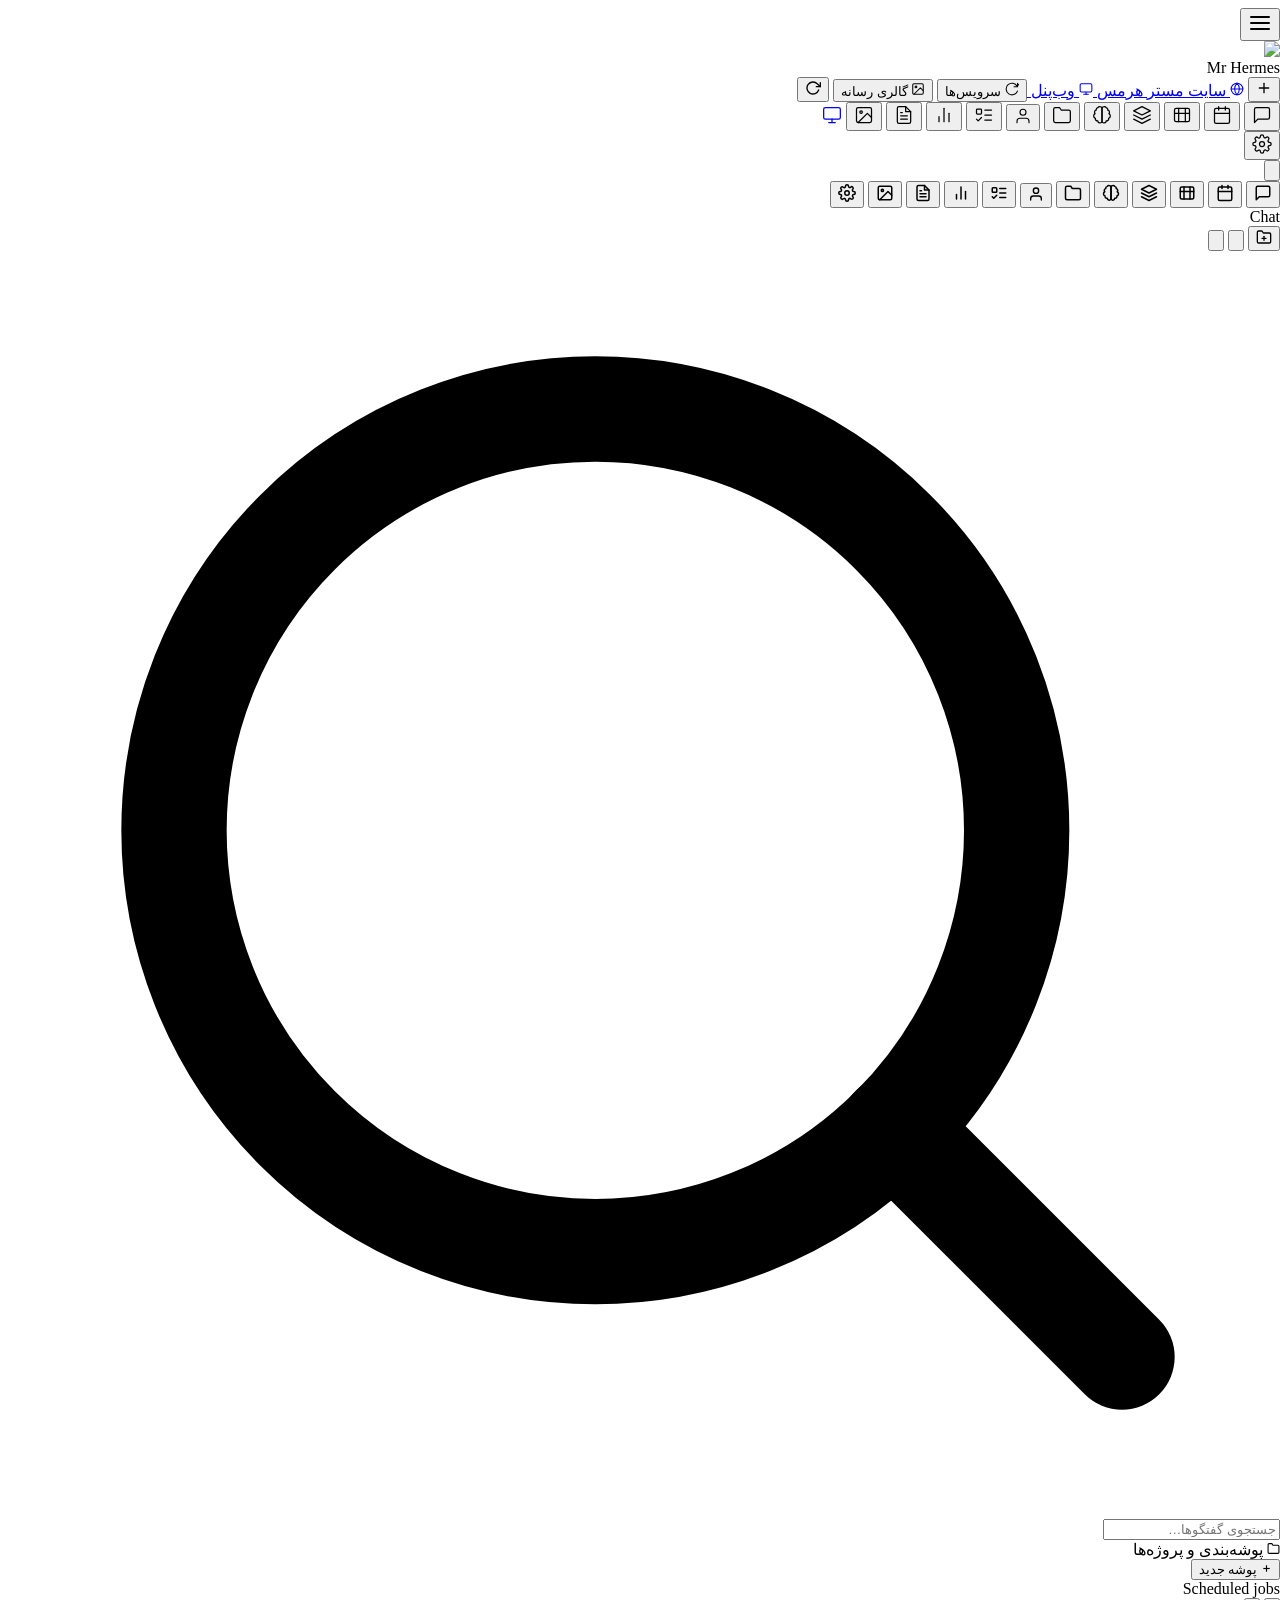
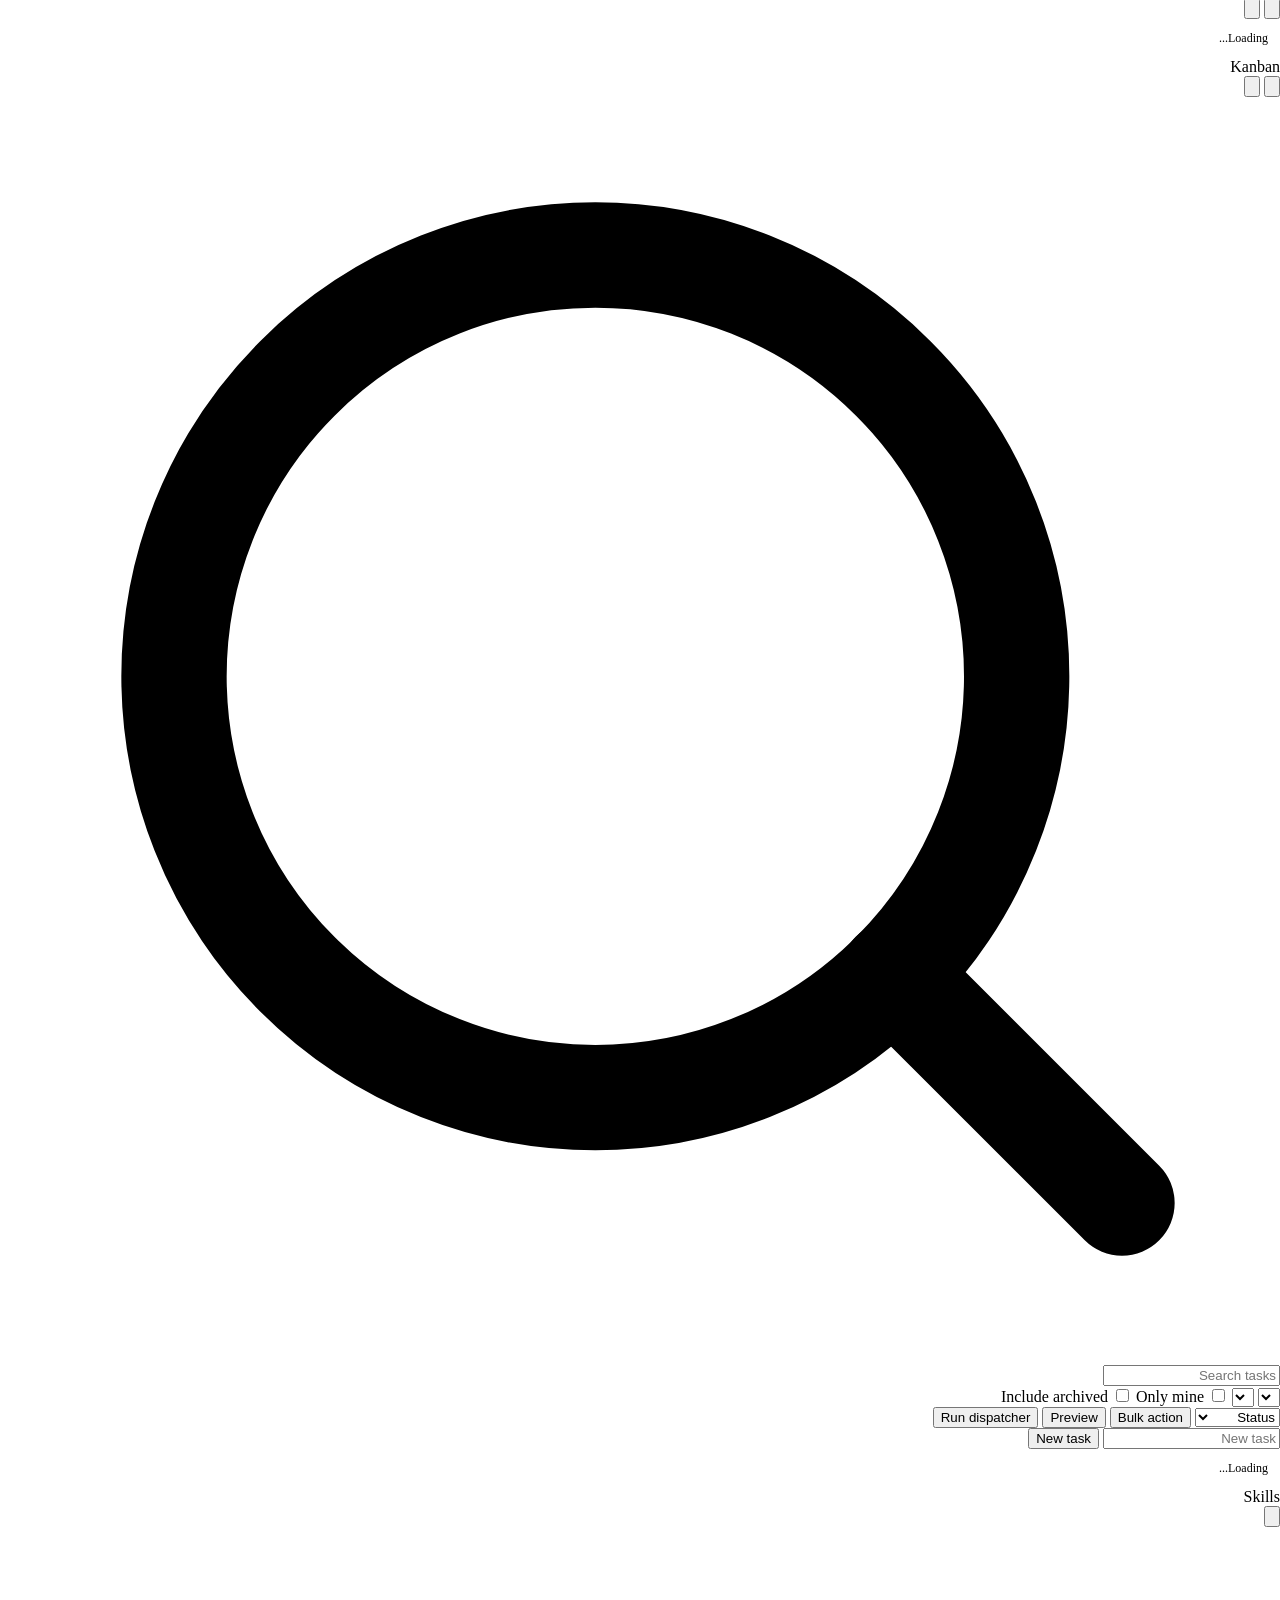
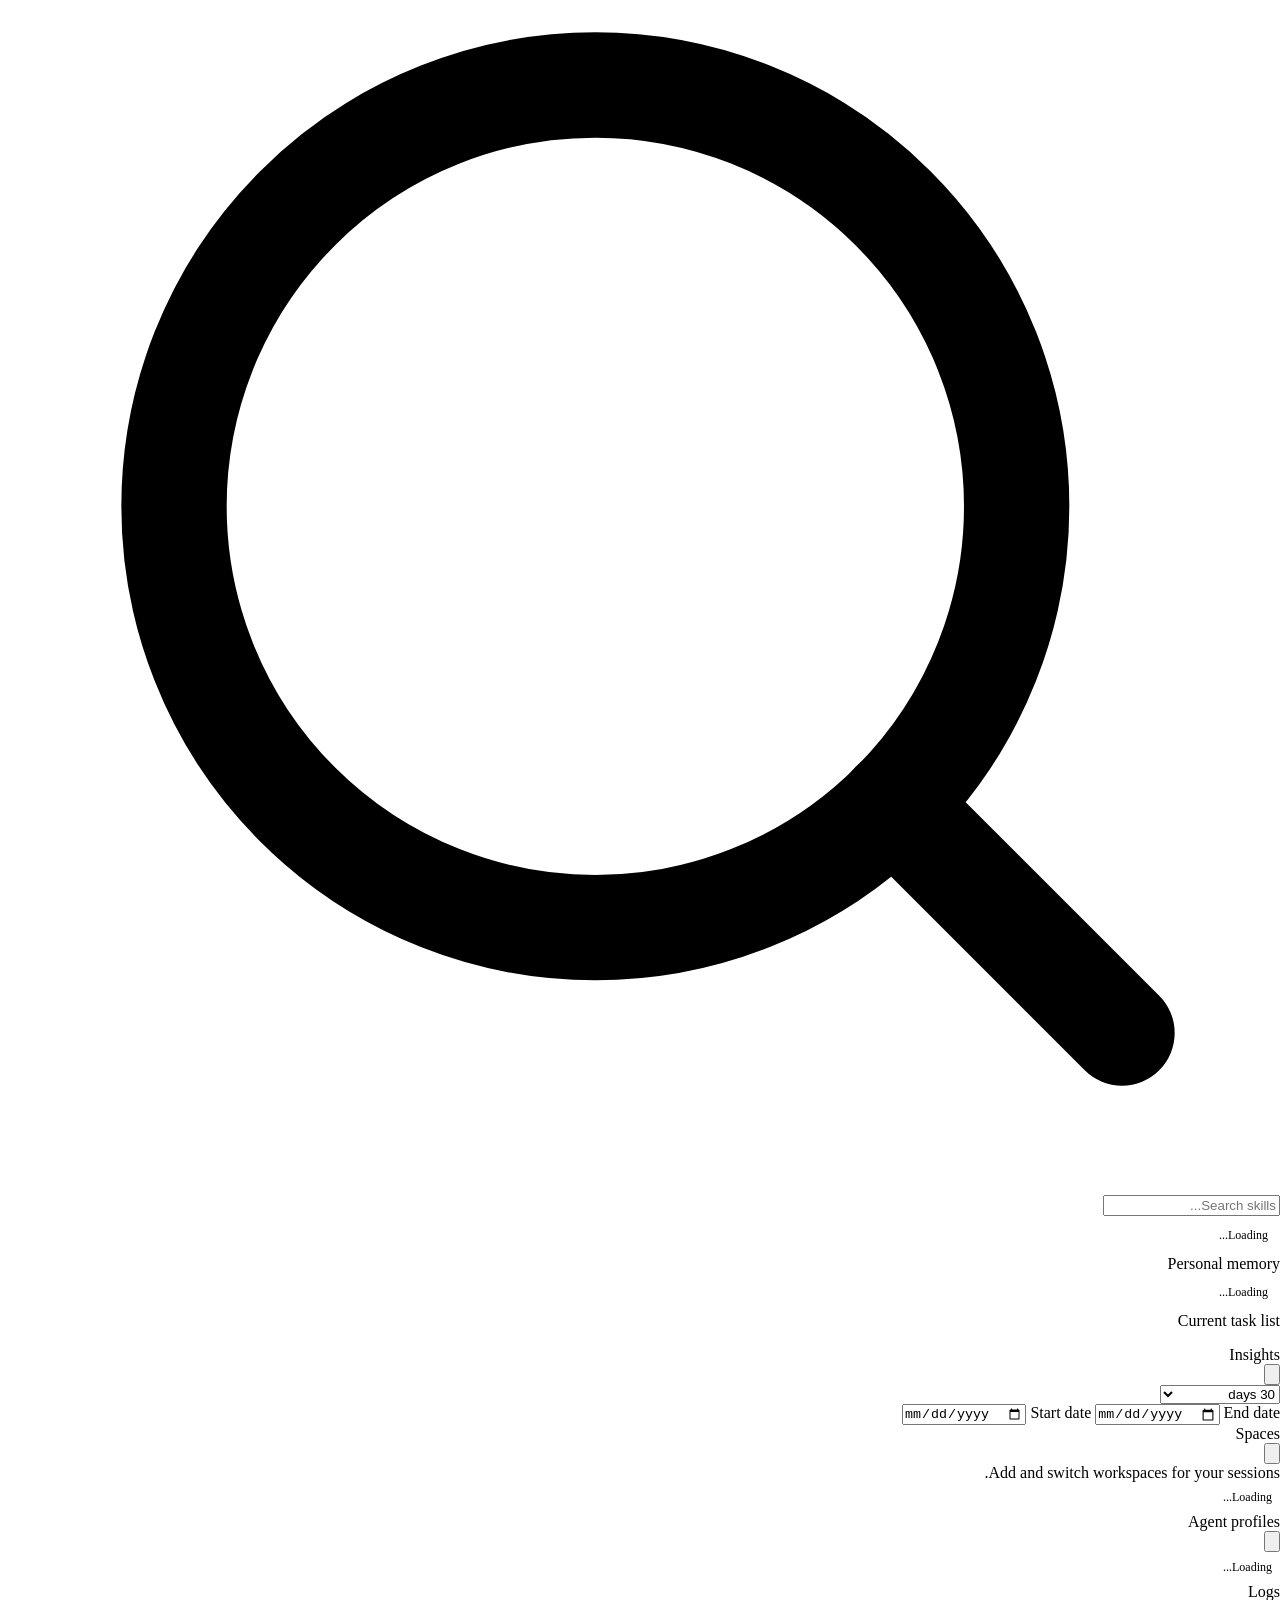
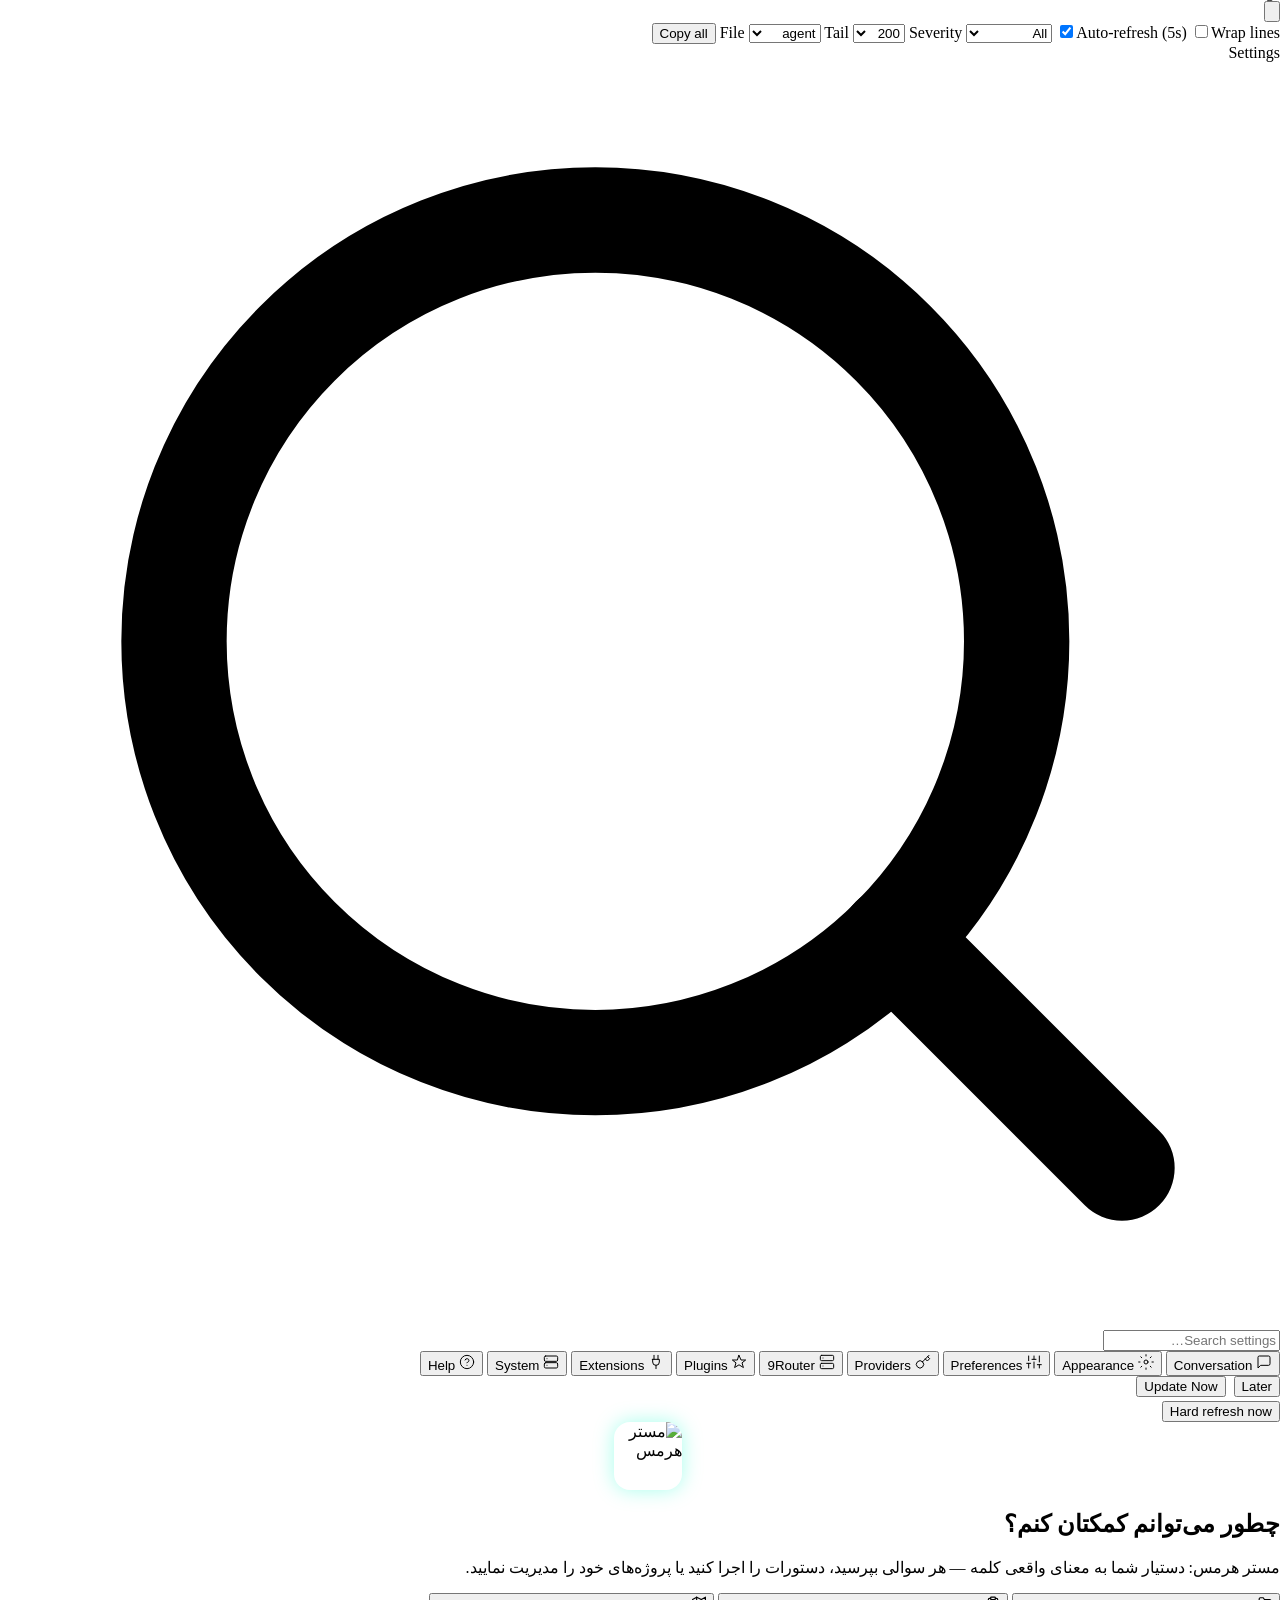
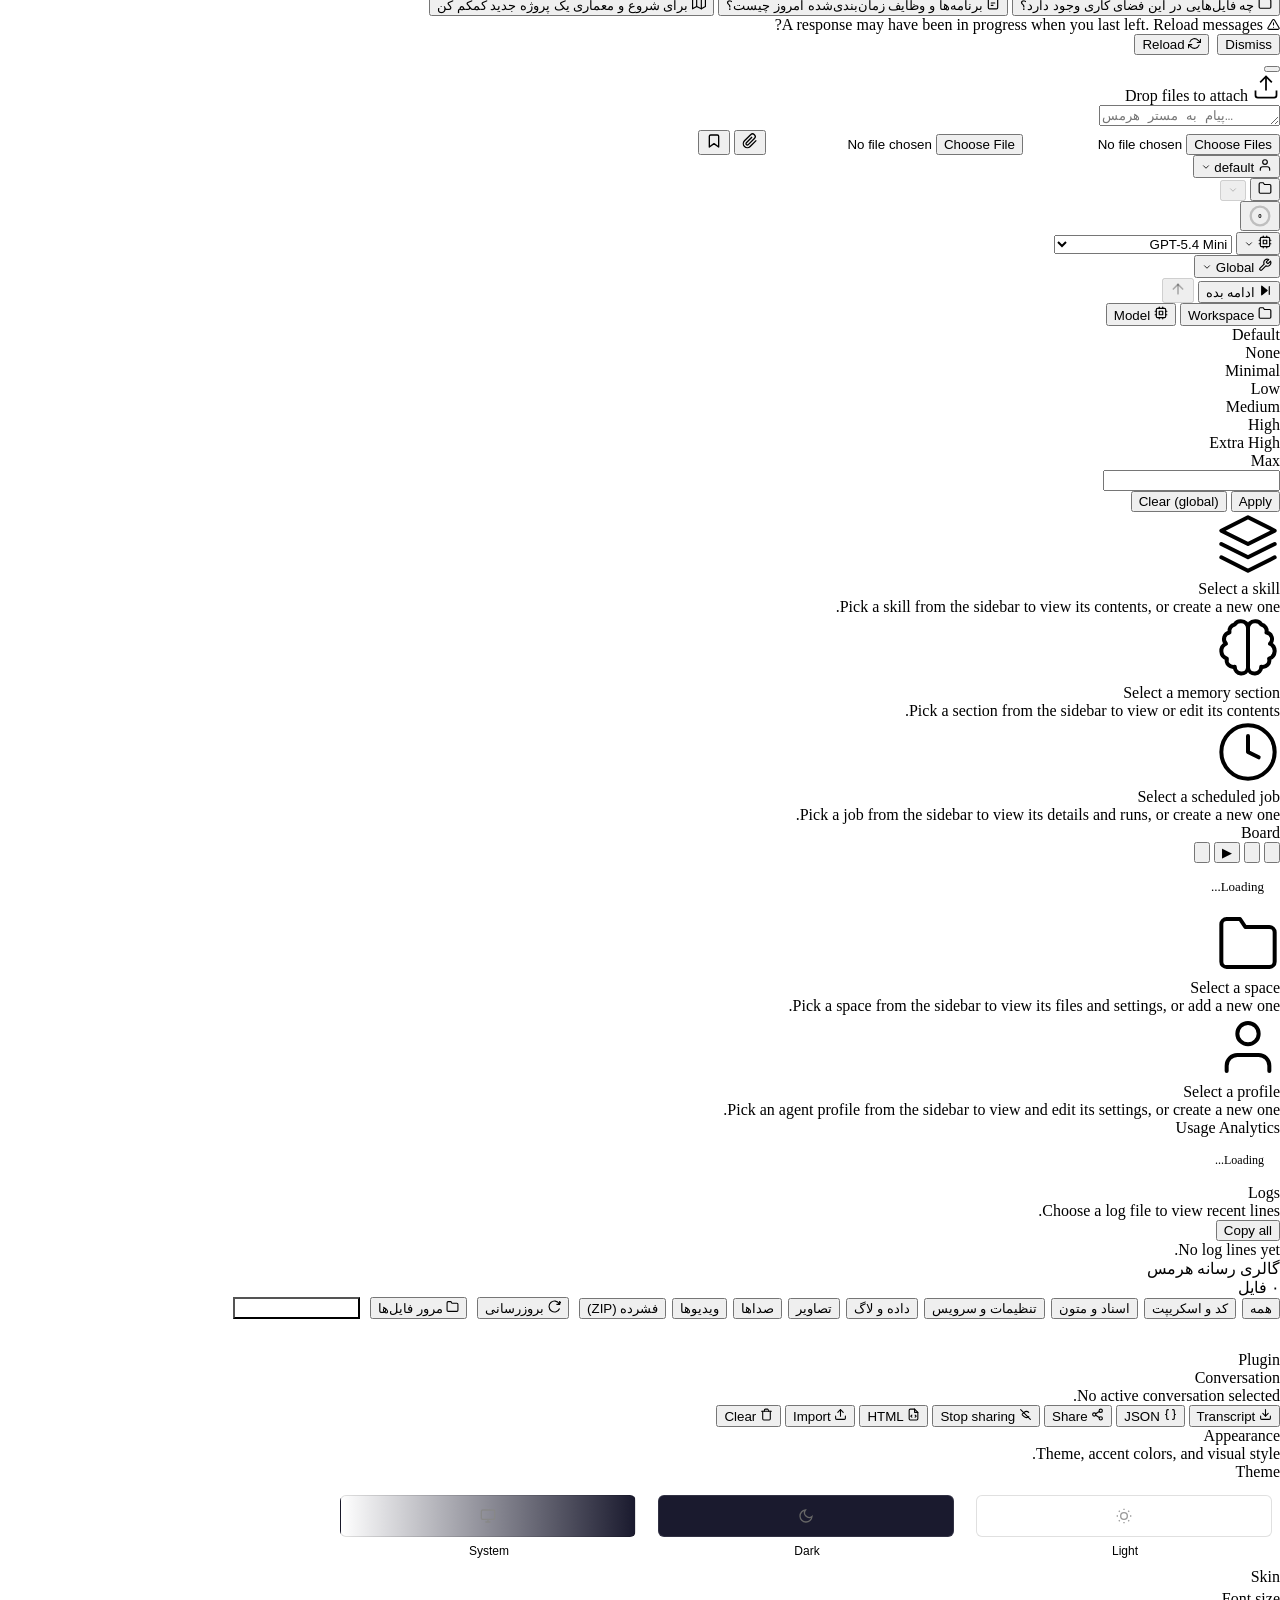
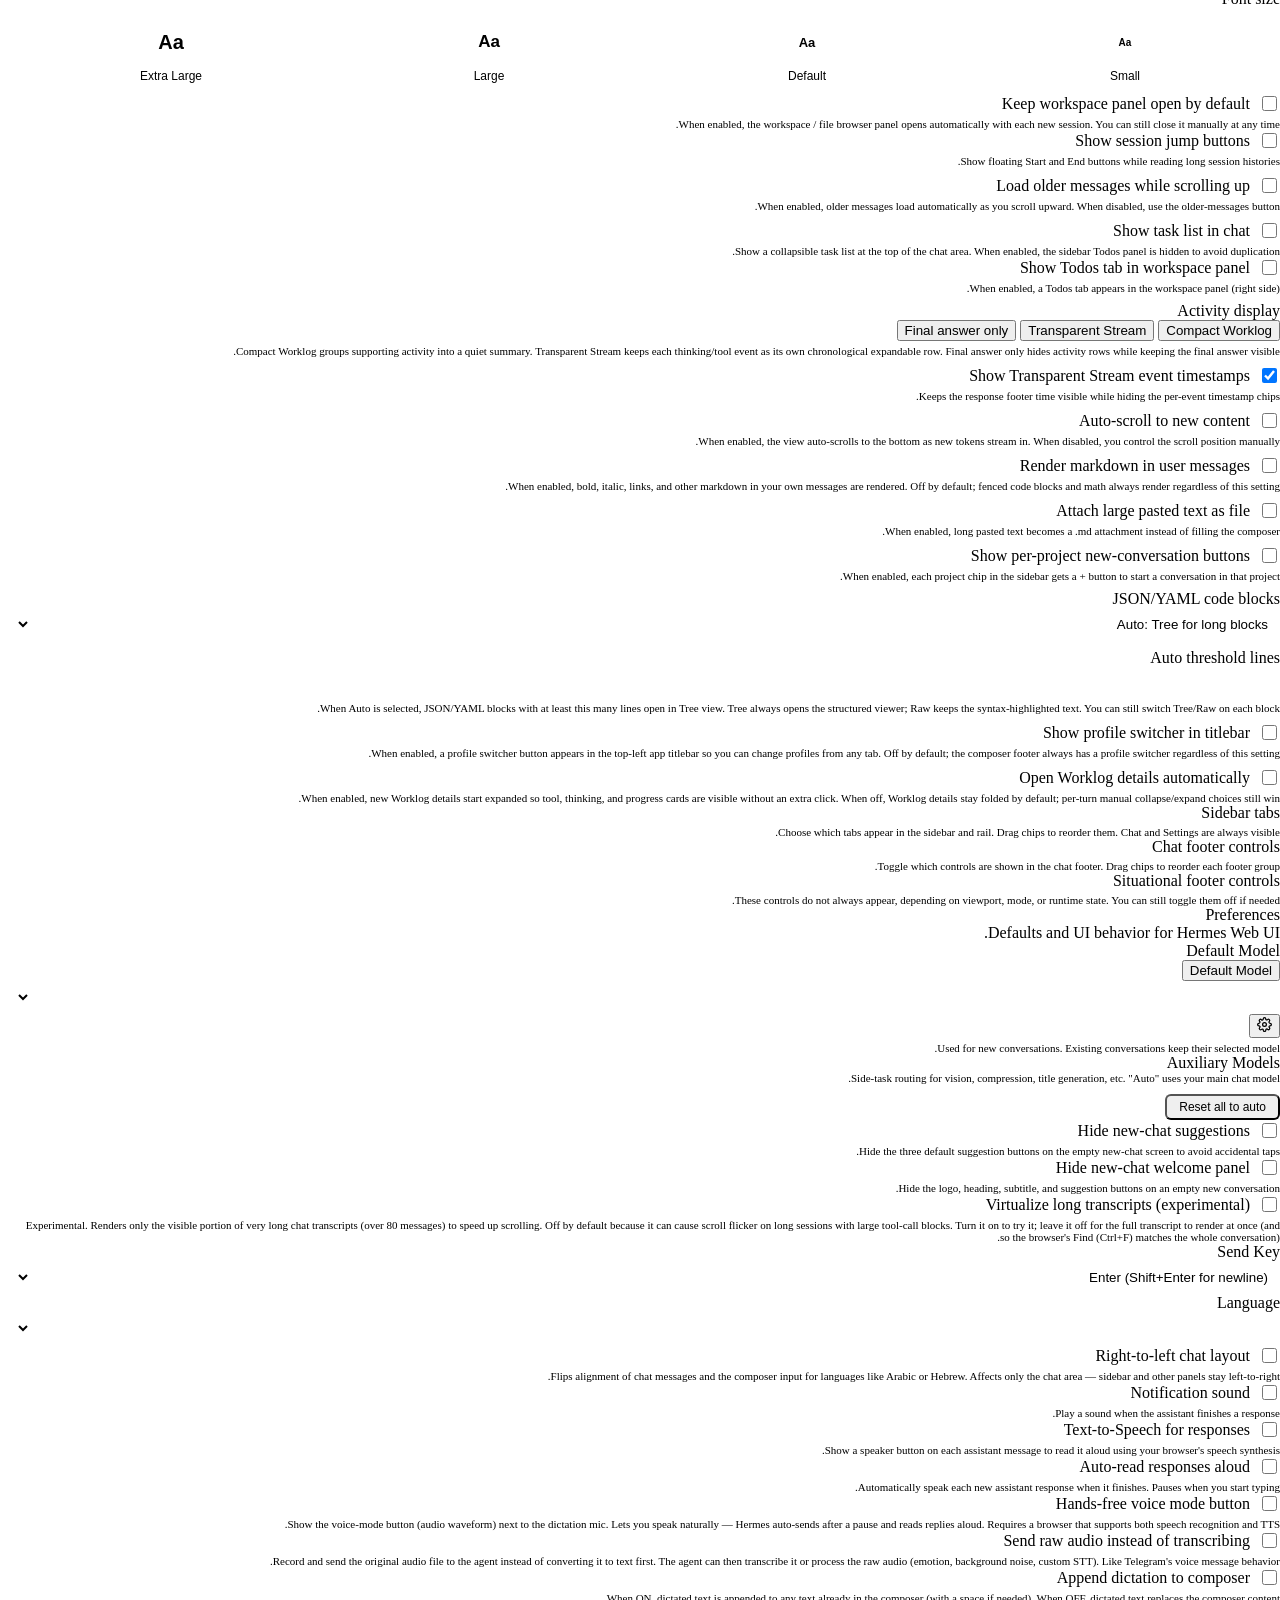
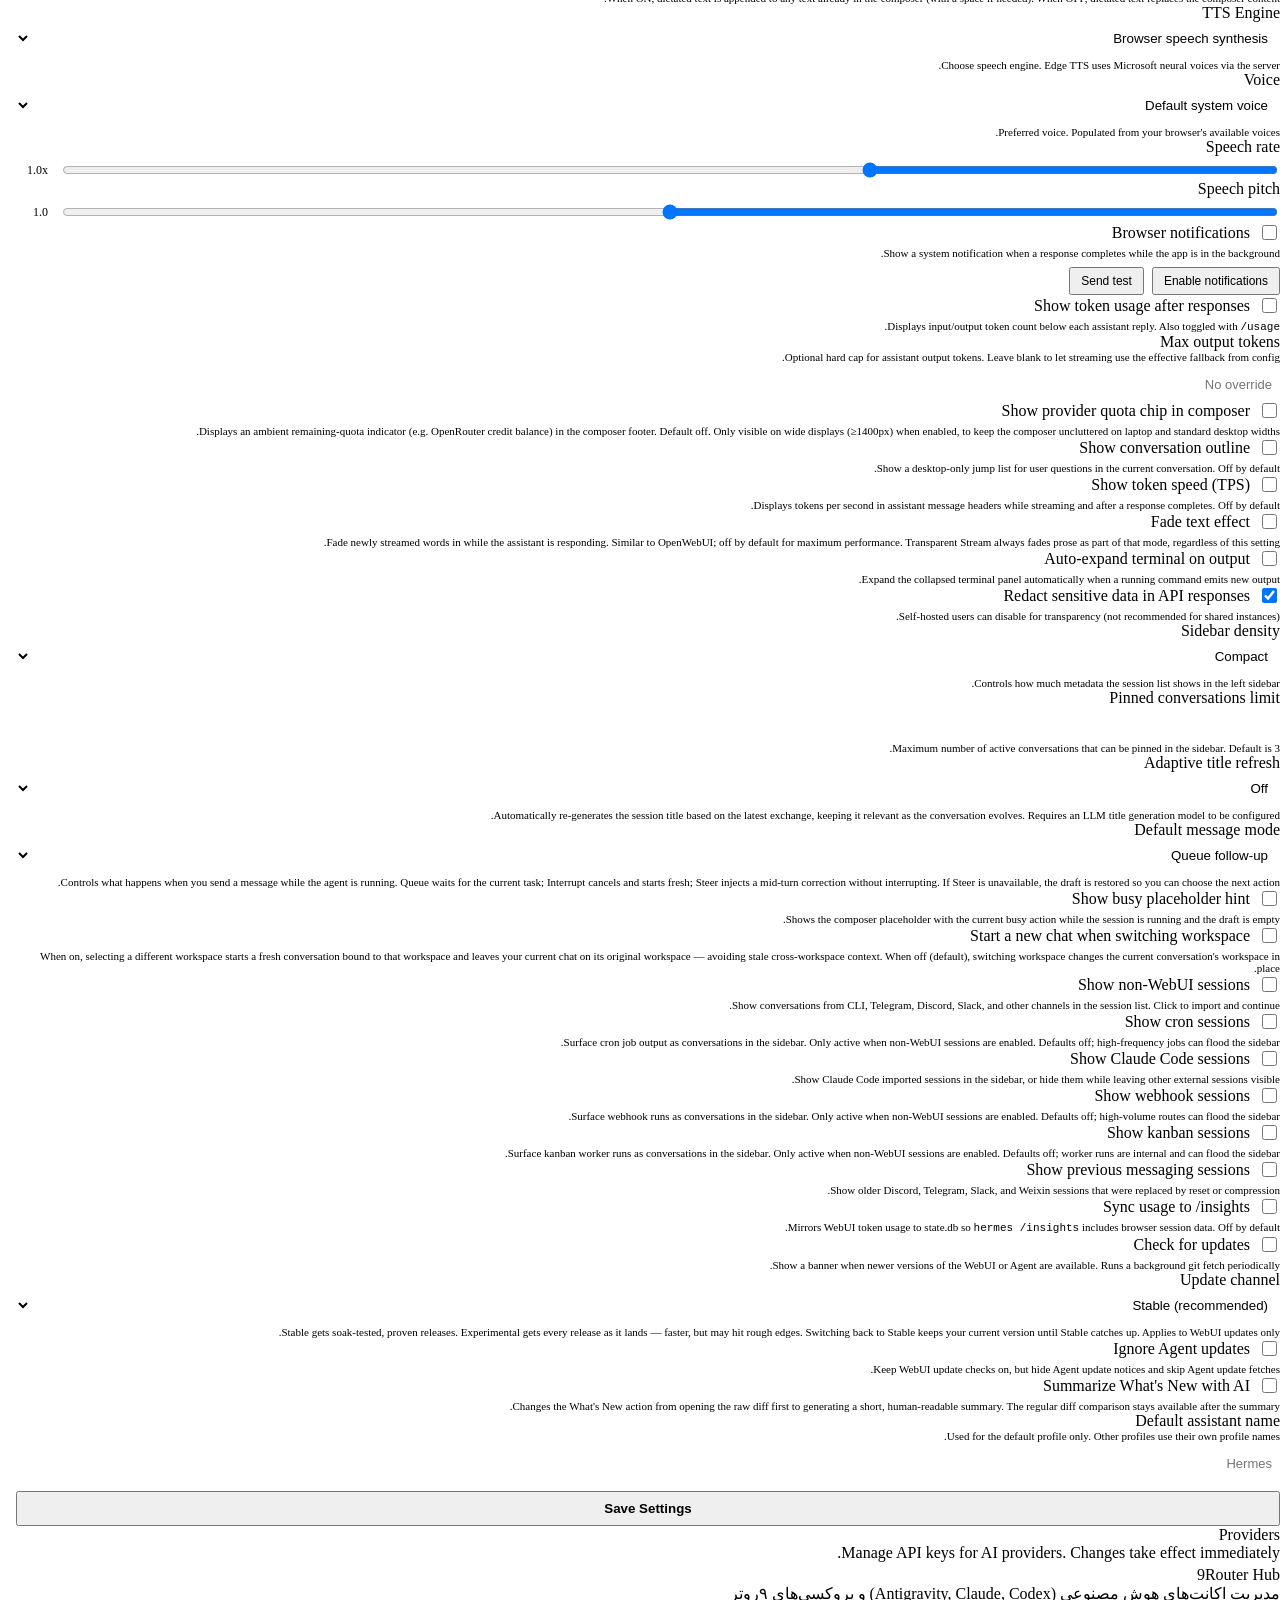
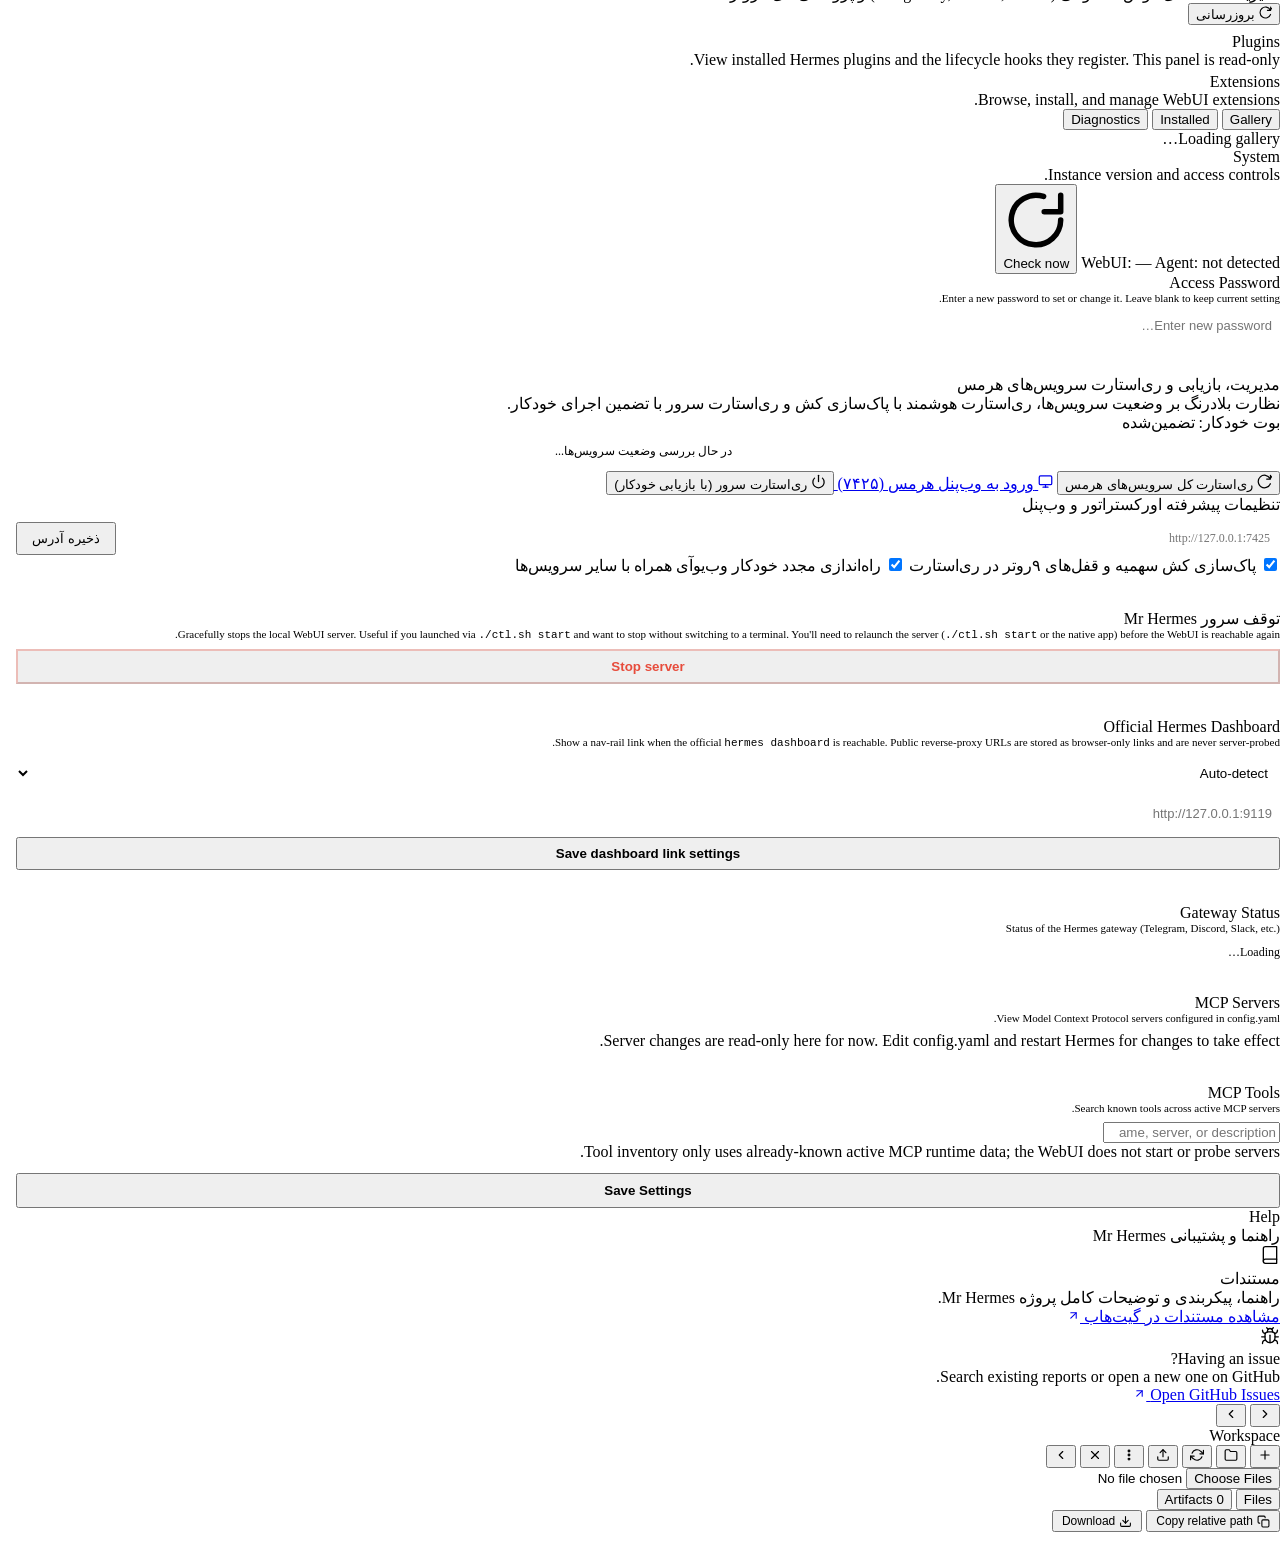
==== commit 3a2f71f5: "fix(layout): lock deterministic physical layout with workspace on left and chat sidebar on right" ====
--- a/static/index.html
+++ b/static/index.html
@@ -1916,6 +1916,7 @@
         <button class="panel-icon-btn has-tooltip has-tooltip--bottom" id="btnUploadWorkspace" data-tooltip="Upload file" data-i18n-title="workspace_upload_file" data-i18n-aria-label="workspace_upload_file" aria-label="Upload file" onclick="triggerWorkspaceUpload()"><svg width="14" height="14" viewBox="0 0 24 24" fill="none" stroke="currentColor" stroke-width="2" stroke-linecap="round" stroke-linejoin="round" aria-hidden="true"><path d="M21 15v4a2 2 0 0 1-2 2H5a2 2 0 0 1-2-2v-4"/><polyline points="17 8 12 3 7 8"/><line x1="12" y1="3" x2="12" y2="15"/></svg></button>
         <button class="panel-icon-btn has-tooltip has-tooltip--bottom" id="btnWorkspacePrefs" data-tooltip="Workspace options" data-i18n-title="workspace_options" aria-label="Workspace options" data-i18n-aria-label="workspace_options" aria-haspopup="true" aria-expanded="false" onclick="toggleWorkspacePrefsMenu(event)"><svg width="14" height="14" viewBox="0 0 24 24" fill="none" stroke="currentColor" stroke-width="2" stroke-linecap="round" stroke-linejoin="round" aria-hidden="true"><circle cx="12" cy="5" r="1.5"/><circle cx="12" cy="12" r="1.5"/><circle cx="12" cy="19" r="1.5"/></svg><span class="workspace-prefs-dot" id="workspacePrefsDot" hidden></span></button>
         <button class="panel-icon-btn close-preview has-tooltip has-tooltip--bottom" id="btnClearPreview" data-tooltip="Close preview" data-i18n-title="workspace_close_preview" data-i18n-aria-label="workspace_close_preview" aria-label="Close preview"><svg width="14" height="14" viewBox="0 0 24 24" fill="none" stroke="currentColor" stroke-width="2" stroke-linecap="round" stroke-linejoin="round" aria-hidden="true"><line x1="18" y1="6" x2="6" y2="18"/><line x1="6" y1="6" x2="18" y2="18"/></svg></button>
+        <button class="panel-icon-btn has-tooltip has-tooltip--bottom" id="btnCollapseWorkspacePanel" type="button" onclick="toggleWorkspacePanel(false)" data-tooltip="بستن پنل فایل‌ها" aria-label="بستن پنل فایل‌ها"><svg width="14" height="14" viewBox="0 0 24 24" fill="none" stroke="currentColor" stroke-width="2" stroke-linecap="round" stroke-linejoin="round" aria-hidden="true"><polyline points="15 18 9 12 15 6"/></svg></button>
       </div>
     </div>
     <!-- tabindex="-1" (#7713 follow-up): this input is the programmatic target of
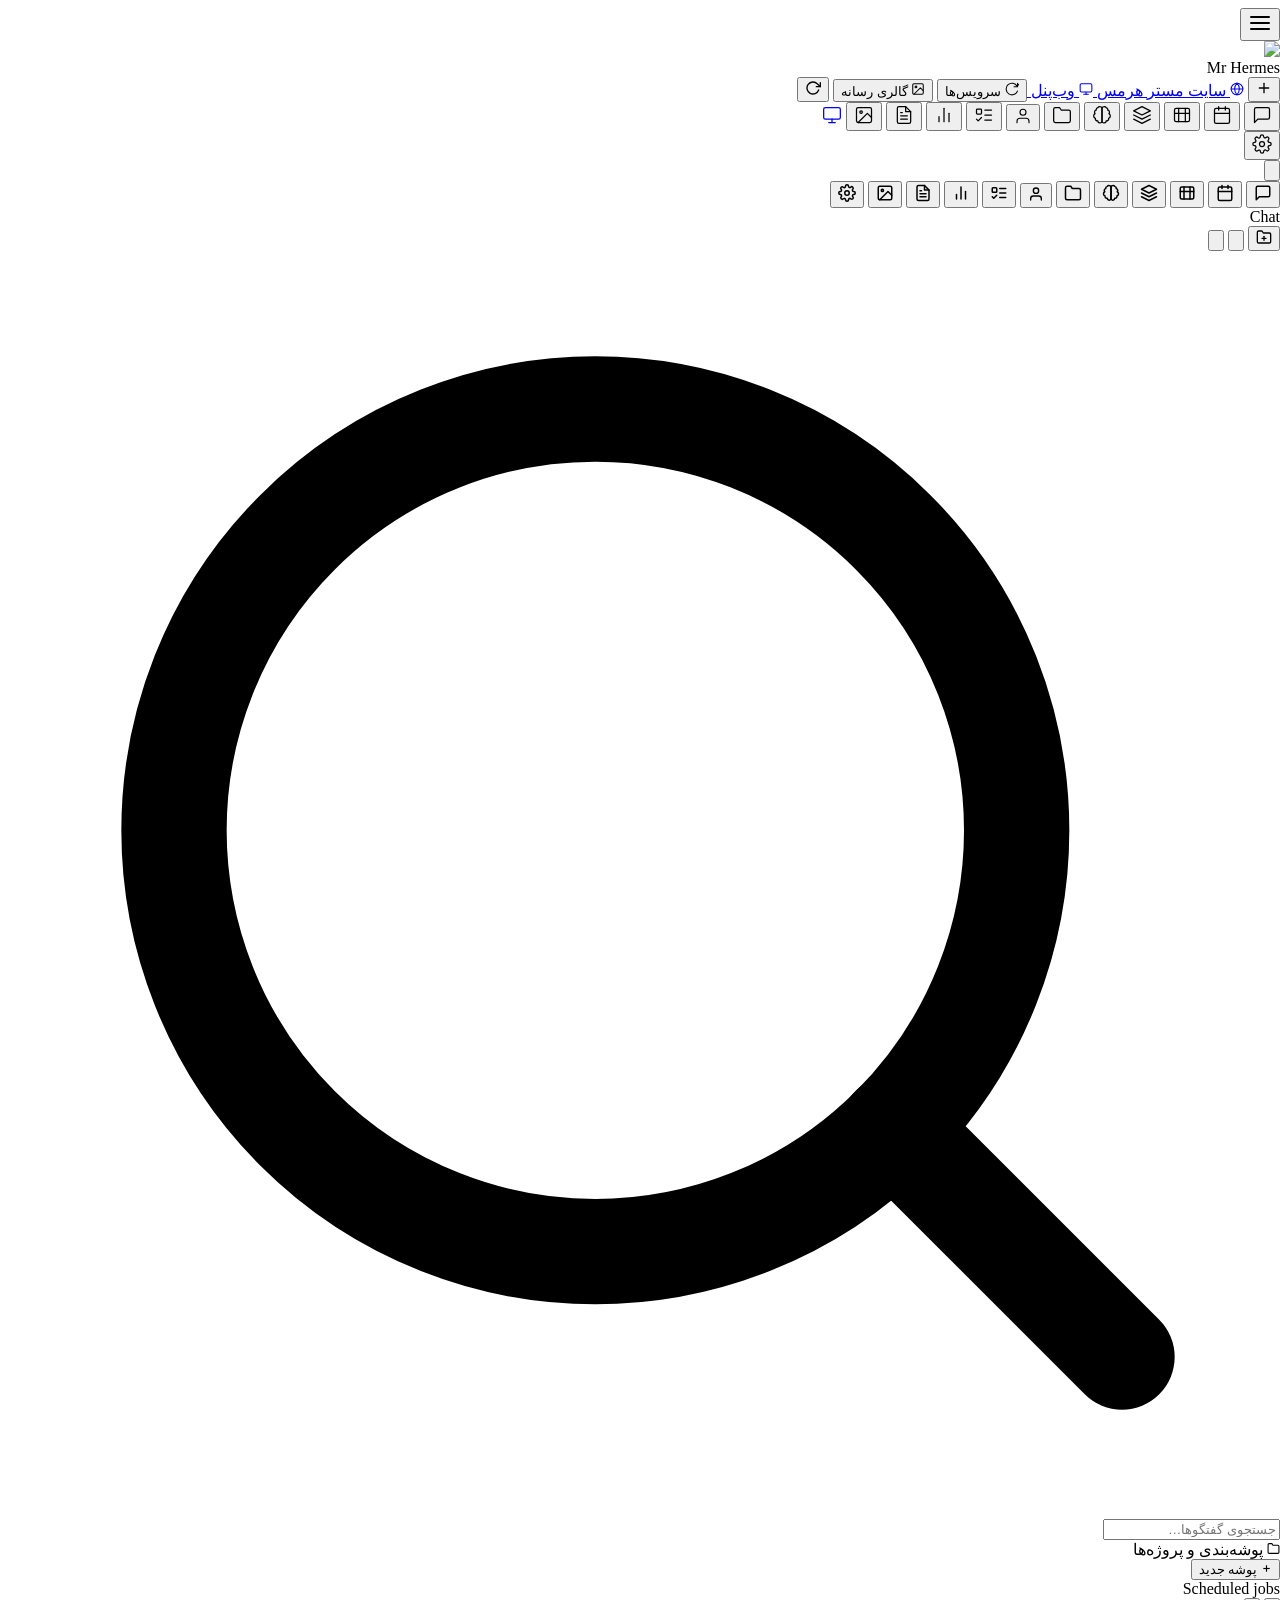
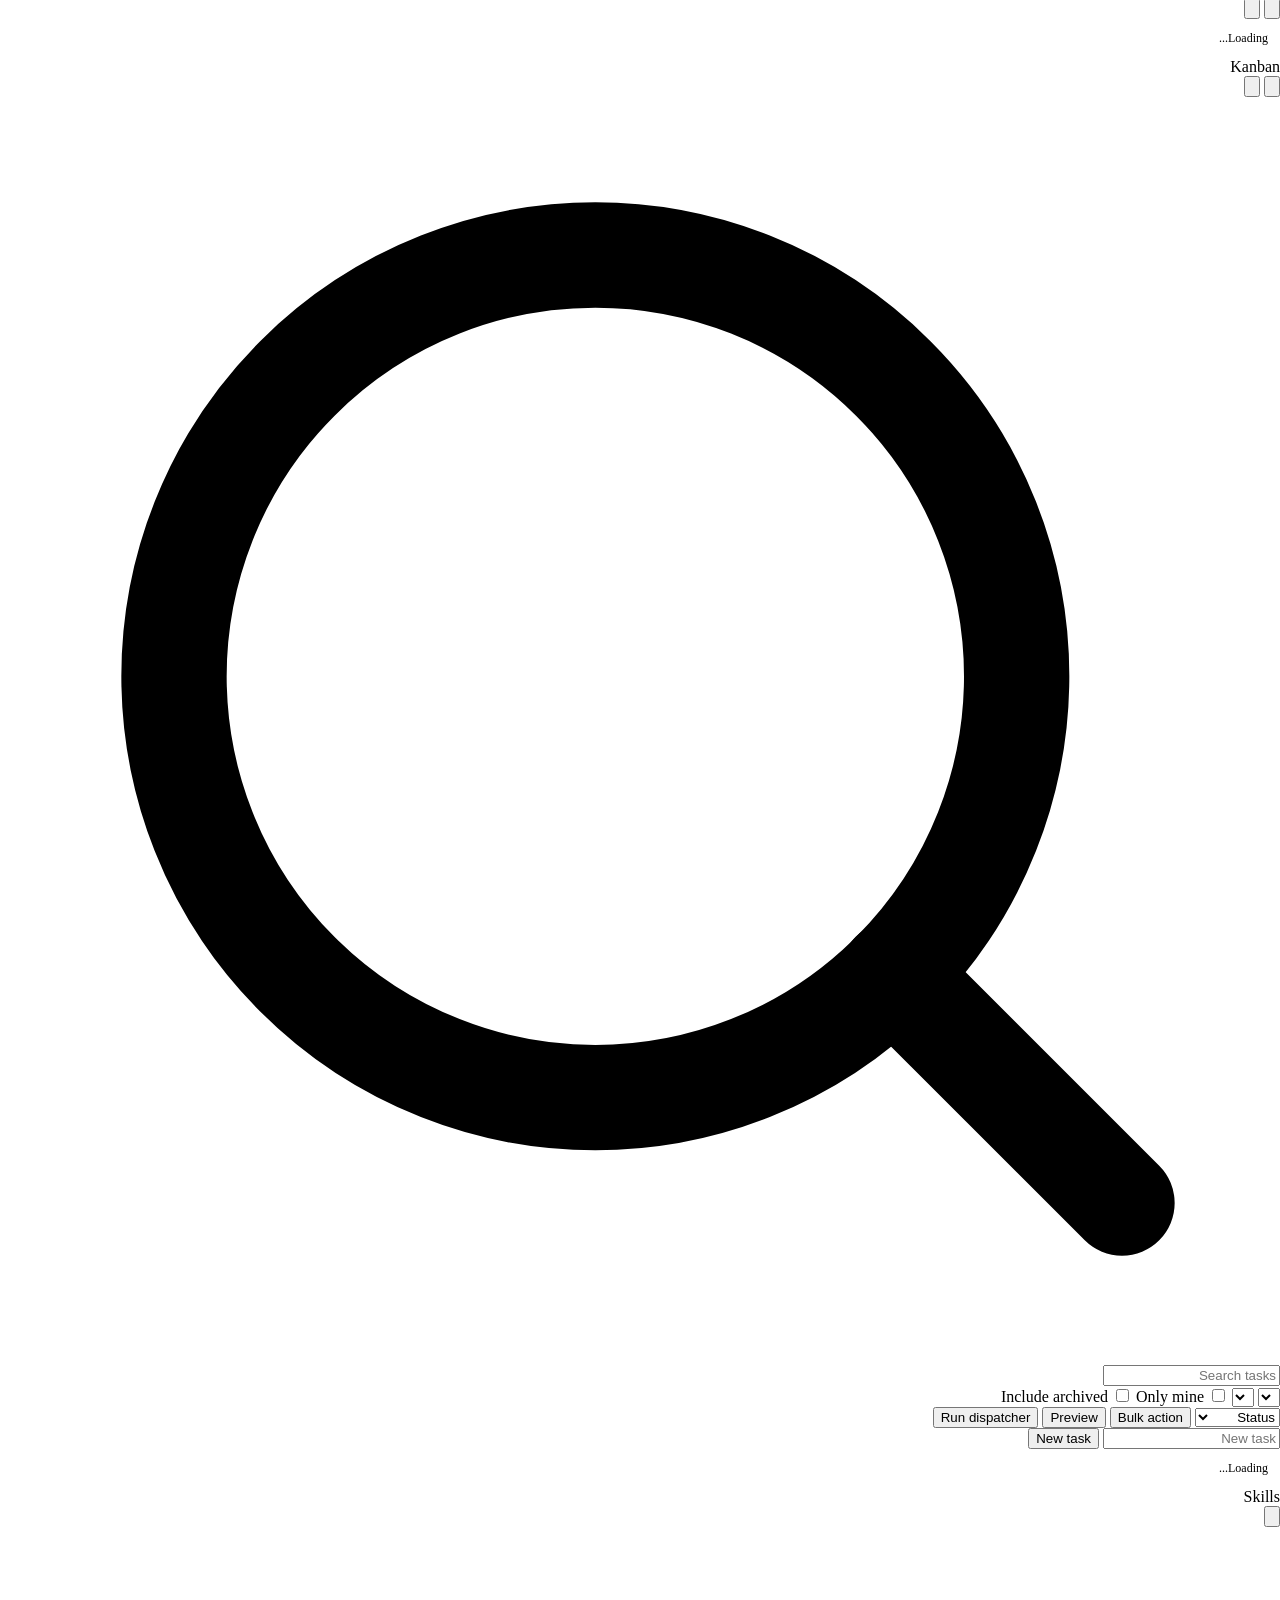
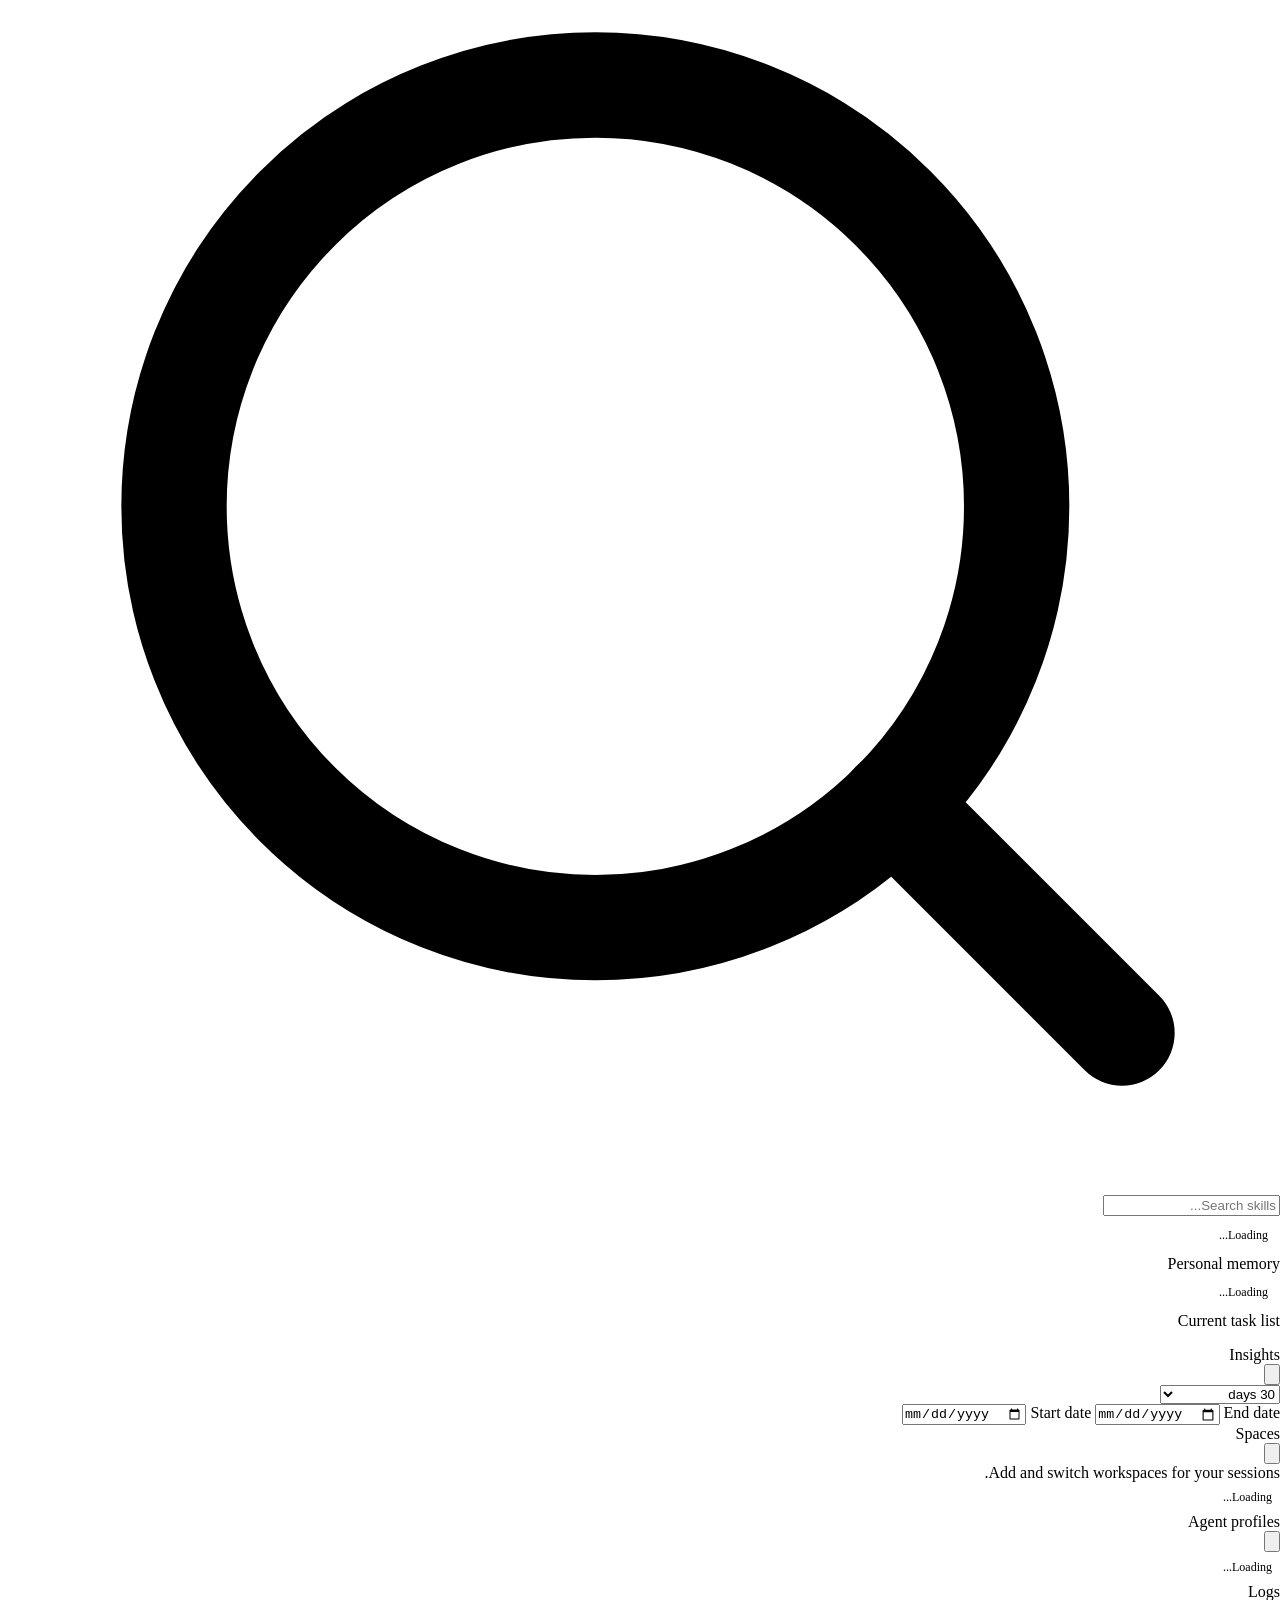
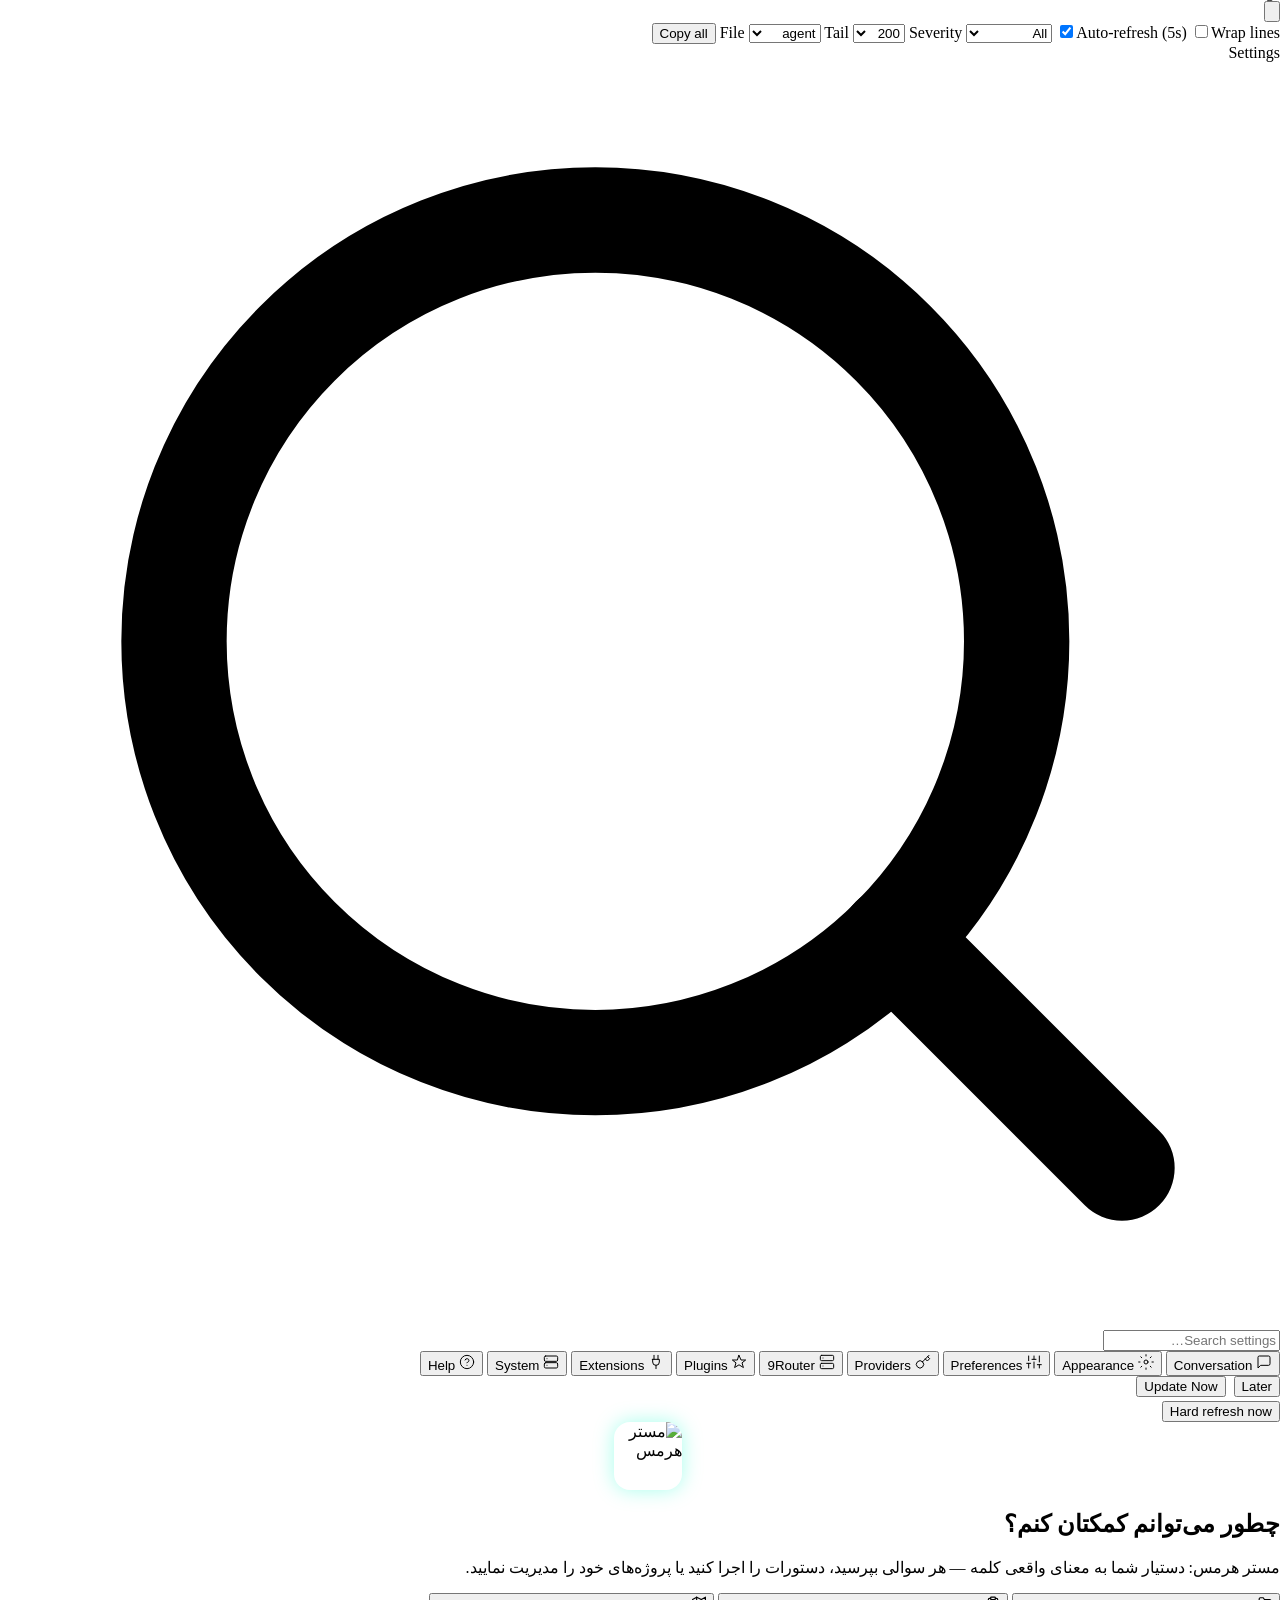
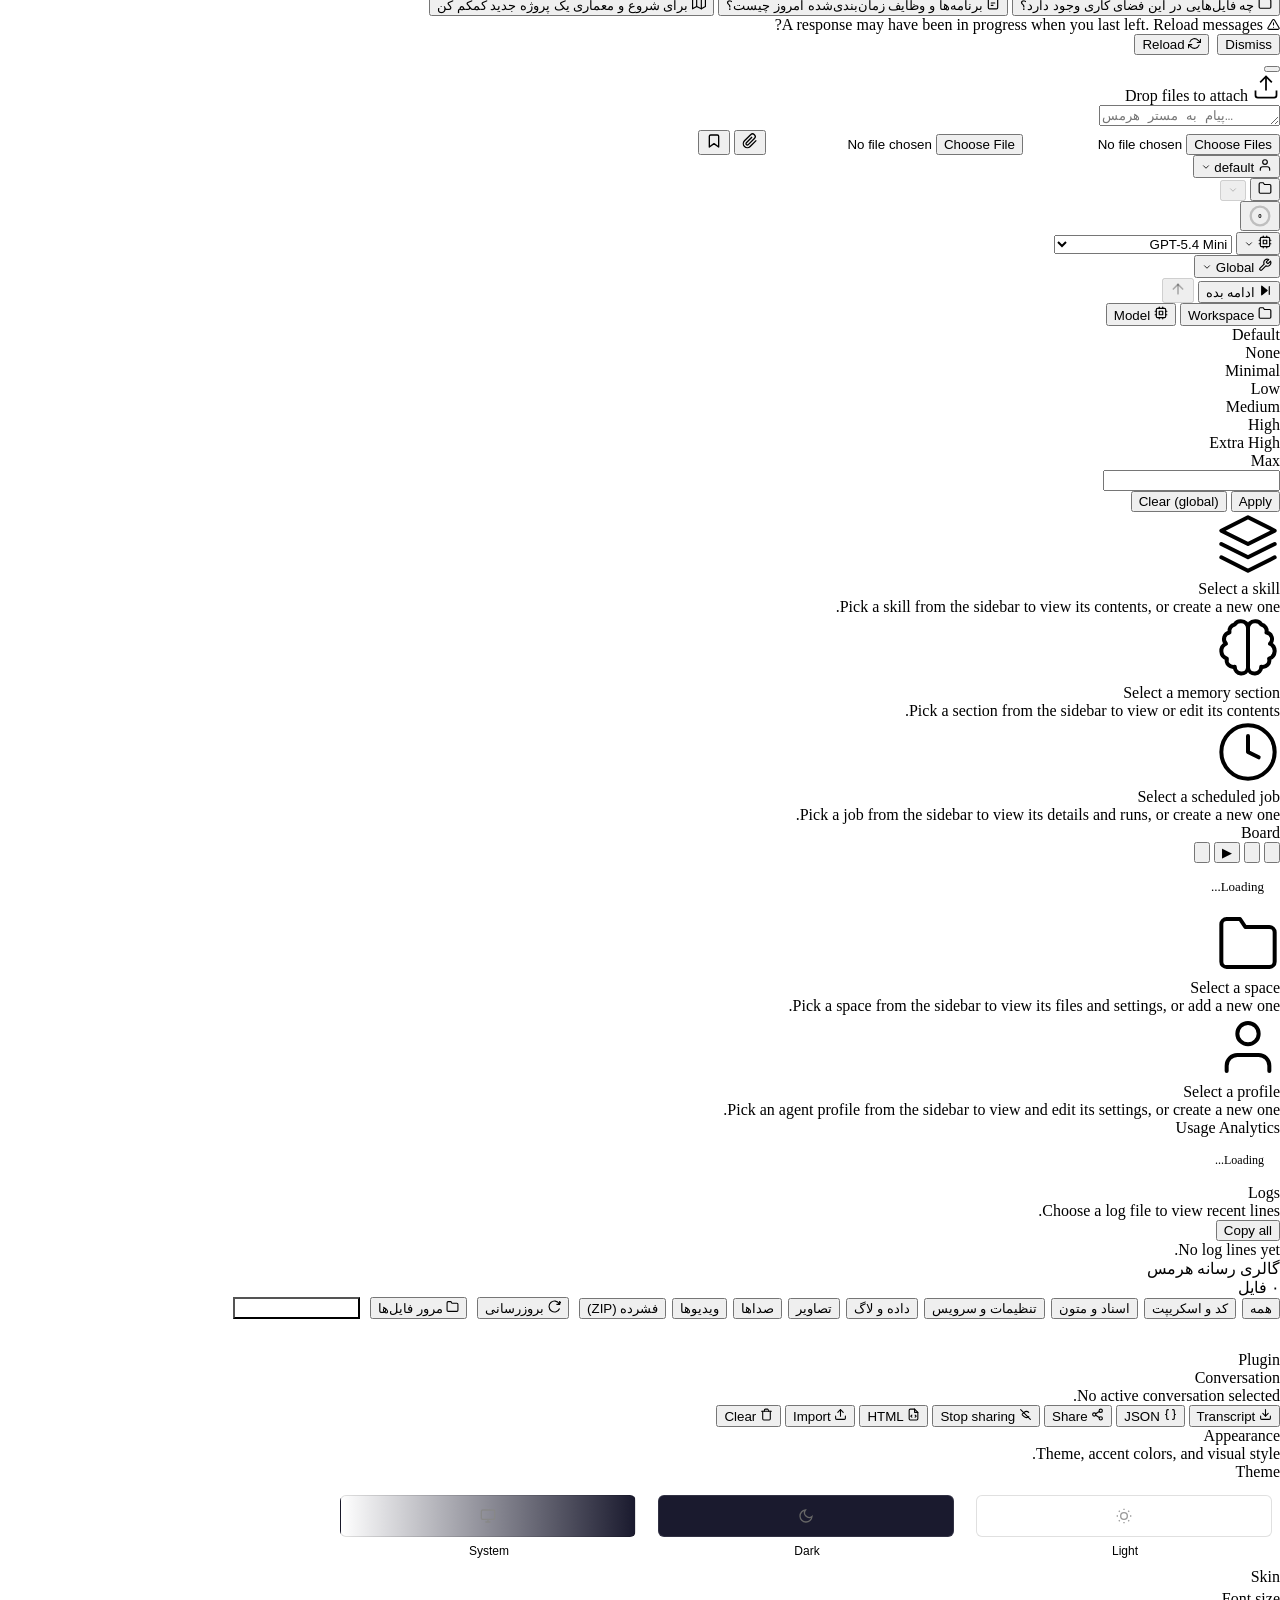
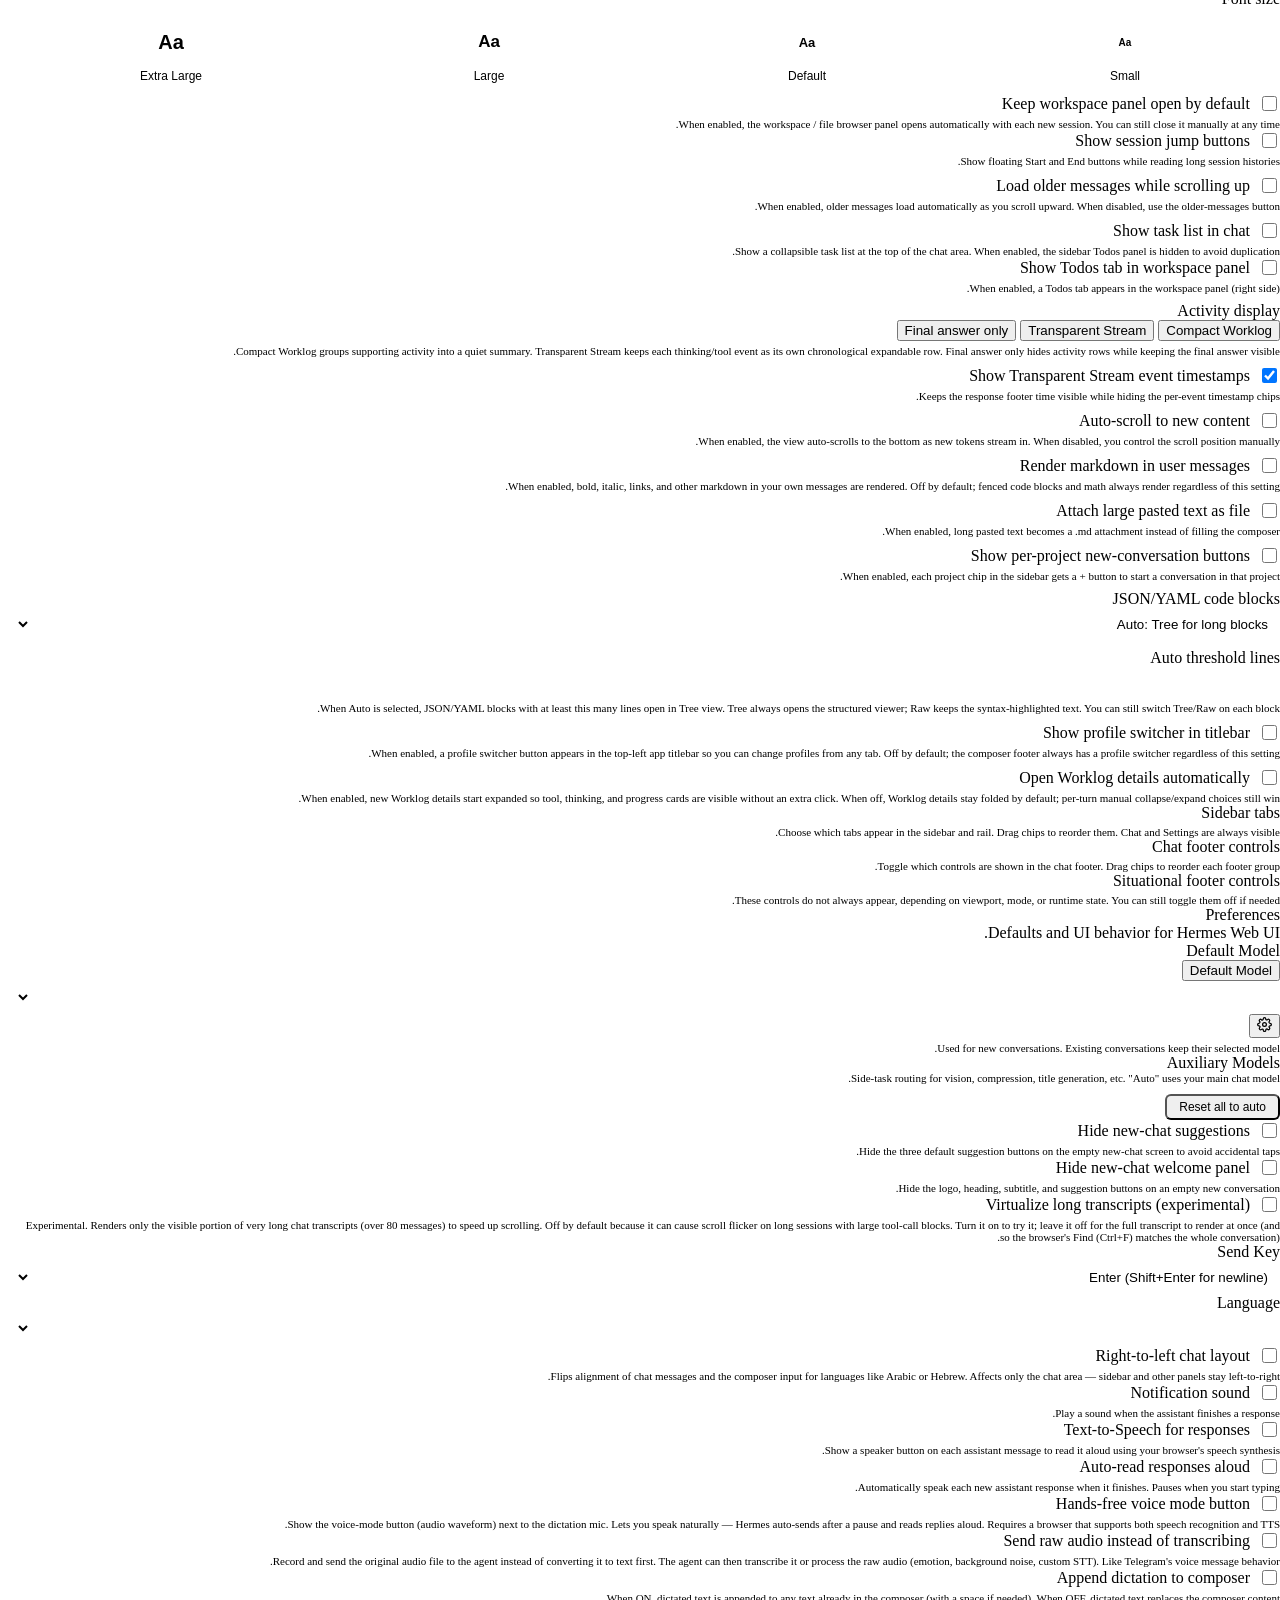
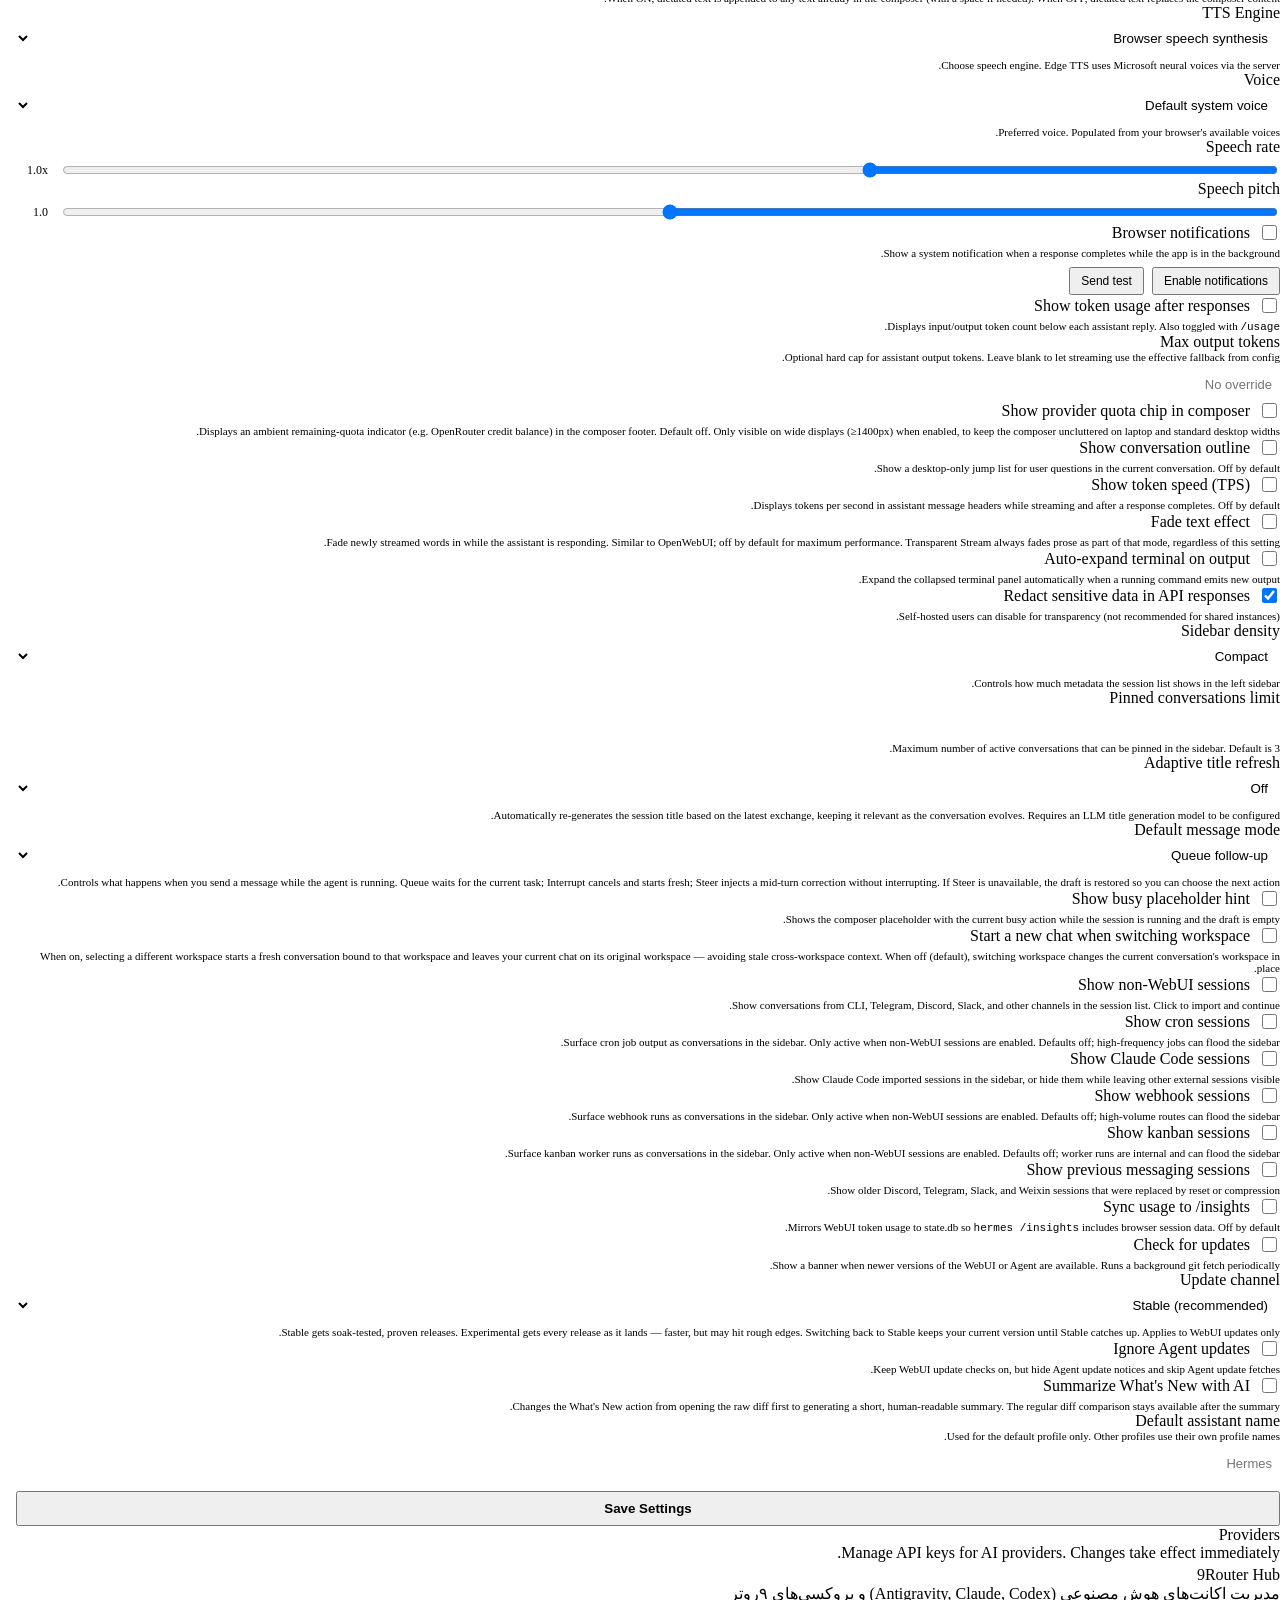
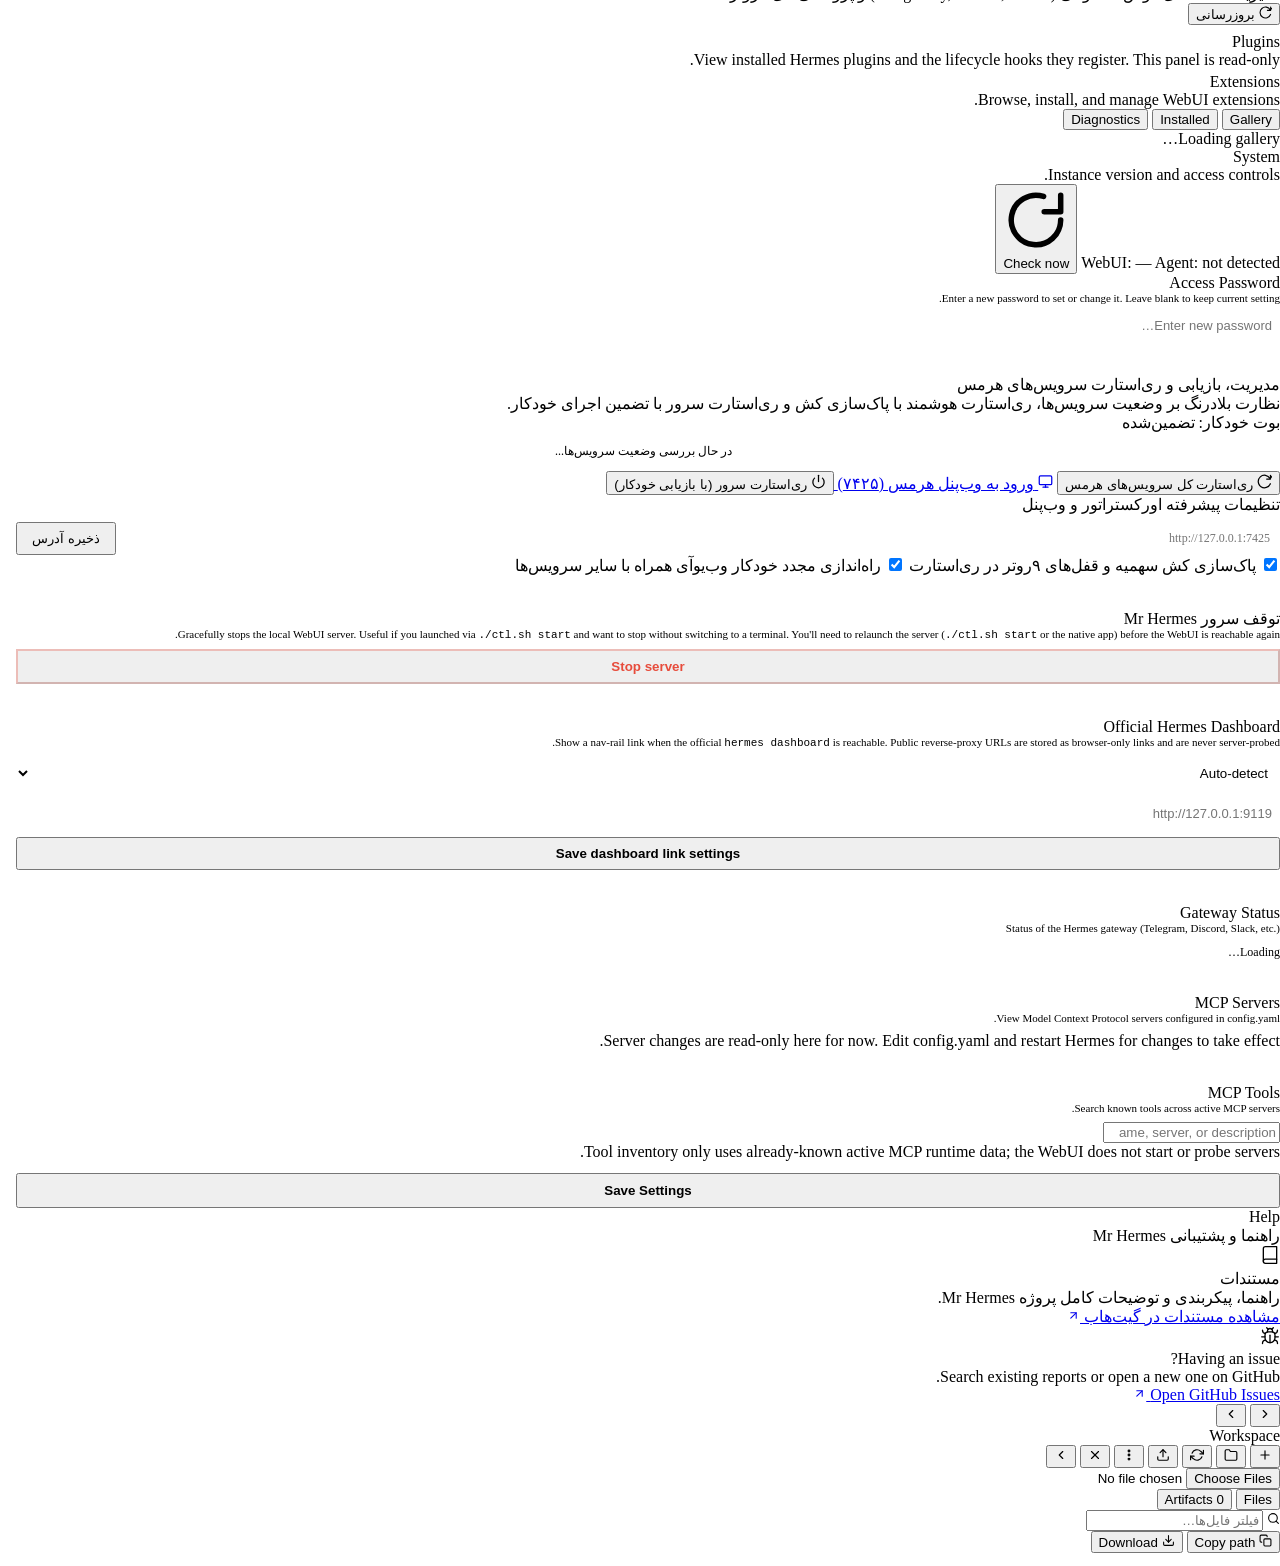
==== commit c6837581: "feat: modernize workspace right panel UI and file tree layout" ====
--- a/static/index.html
+++ b/static/index.html
@@ -1930,6 +1930,13 @@
       <button class="workspace-panel-tab" id="workspaceArtifactsTab" type="button" onclick="switchWorkspacePanelTab('artifacts')" role="tab" aria-selected="false"><span data-i18n="workspace_artifacts_tab">Artifacts</span> <span id="workspaceArtifactsCount" class="workspace-artifacts-count">0</span></button>
       <button class="workspace-panel-tab" id="workspaceTodosTab" type="button" onclick="switchWorkspacePanelTab('todos')" role="tab" aria-selected="false" hidden data-i18n="tab_todos">Todos</button>
     </div>
+    <div class="workspace-search-wrap" id="workspaceSearchWrap">
+      <svg class="workspace-search-icon" viewBox="0 0 24 24" width="13" height="13" fill="none" stroke="currentColor" stroke-width="2" stroke-linecap="round" stroke-linejoin="round" aria-hidden="true"><circle cx="11" cy="11" r="8"/><path d="M21 21l-4.35-4.35"/></svg>
+      <input id="workspaceSearchInput" type="search" placeholder="فیلتر فایل‌ها…" autocomplete="off" oninput="filterWorkspaceFiles(this.value)">
+      <button type="button" id="workspaceSearchClear" class="workspace-search-clear" onclick="clearWorkspaceSearch()" hidden title="پاک کردن">
+        <svg viewBox="0 0 24 24" width="11" height="11" fill="none" stroke="currentColor" stroke-width="2.5" stroke-linecap="round" stroke-linejoin="round"><line x1="18" y1="6" x2="6" y2="18"/><line x1="6" y1="6" x2="18" y2="18"/></svg>
+      </button>
+    </div>
     <div class="breadcrumb-bar" id="breadcrumbBar" style="display:none"></div>
     <div class="file-tree" id="fileTree"></div>
     <div class="workspace-artifacts" id="workspaceArtifacts" hidden></div>
@@ -1937,13 +1944,17 @@
     <div id="wsEmptyState" style="display:none;flex:1;align-items:center;justify-content:center;padding:24px 16px;text-align:center;color:var(--muted);font-size:12px;line-height:1.6"></div>
     <div class="preview-area" id="previewArea">
       <div class="preview-path" id="previewPath">
-        <span id="previewPathText"></span>
-        <span class="preview-badge" id="previewBadge"></span>
-        <button id="btnCopyPreviewRelPath" class="panel-icon-btn" style="font-size:12px;width:auto;padding:2px 8px;display:inline-flex;align-items:center;gap:4px" onclick="copyPreviewRelativePath()" title="Copy relative path" aria-label="Copy relative path" data-i18n-title="copy_relative_path" data-i18n-aria-label="copy_relative_path"><svg width="13" height="13" viewBox="0 0 24 24" fill="none" stroke="currentColor" stroke-width="2" stroke-linecap="round" stroke-linejoin="round" aria-hidden="true"><rect x="9" y="9" width="13" height="13" rx="2" ry="2"/><path d="M5 15H4a2 2 0 0 1-2-2V4a2 2 0 0 1 2-2h9a2 2 0 0 1 2 2v1"/></svg> <span class="preview-btn-label" data-i18n="copy_relative_path">Copy relative path</span></button>
-        <button id="btnOpenInBrowser" class="panel-icon-btn" style="margin-left:auto;font-size:12px;width:auto;padding:2px 8px;display:none;align-items:center;gap:4px" onclick="openInBrowser()" title="Open in new browser tab"><svg width="13" height="13" viewBox="0 0 24 24" fill="none" stroke="currentColor" stroke-width="2" stroke-linecap="round" stroke-linejoin="round" aria-hidden="true"><path d="M18 13v6a2 2 0 0 1-2 2H5a2 2 0 0 1-2-2V8a2 2 0 0 1 2-2h6"/><polyline points="15 3 21 3 21 9"/><line x1="10" y1="14" x2="21" y2="3"/></svg> <span data-i18n="open_in_browser">Open in browser</span></button>
-        <button id="btnRenderMarkdownAnyway" class="panel-icon-btn" style="font-size:12px;width:auto;padding:2px 8px;display:none;align-items:center;gap:4px" onclick="forceRenderMarkdownPreview()" title="Render this large file as rich Markdown"><svg width="13" height="13" viewBox="0 0 24 24" fill="none" stroke="currentColor" stroke-width="2" stroke-linecap="round" stroke-linejoin="round" aria-hidden="true"><path d="M8 3H5a2 2 0 0 0-2 2v3"/><path d="M16 3h3a2 2 0 0 1 2 2v3"/><path d="M8 21H5a2 2 0 0 1-2-2v-3"/><path d="M16 21h3a2 2 0 0 0 2-2v-3"/><path d="M7 8h10"/><path d="M7 12h10"/><path d="M7 16h6"/></svg> Render as markdown anyway</button>
-        <button id="btnDownloadFile" class="panel-icon-btn" style="margin-left:auto;font-size:12px;width:auto;padding:2px 8px;display:inline-flex;align-items:center;gap:4px" onclick="downloadFile(_previewCurrentPath)" title="Download file to your computer"><svg width="13" height="13" viewBox="0 0 24 24" fill="none" stroke="currentColor" stroke-width="2" stroke-linecap="round" stroke-linejoin="round" aria-hidden="true"><path d="M21 15v4a2 2 0 0 1-2 2H5a2 2 0 0 1-2-2v-4"/><polyline points="7 10 12 15 17 10"/><line x1="12" y1="15" x2="12" y2="3"/></svg> Download</button>
-        <button id="btnEditFile" class="panel-icon-btn" style="font-size:12px;width:auto;padding:2px 8px;display:none;align-items:center;gap:4px" onclick="toggleEditMode()"><svg width="13" height="13" viewBox="0 0 24 24" fill="none" stroke="currentColor" stroke-width="2" stroke-linecap="round" stroke-linejoin="round" aria-hidden="true"><path d="M17 3a2.85 2.83 0 1 1 4 4L7.5 20.5 2 22l1.5-5.5Z"/></svg> Edit</button>
+        <div class="preview-path-meta">
+          <span id="previewPathText"></span>
+          <span class="preview-badge" id="previewBadge"></span>
+        </div>
+        <div class="preview-actions" id="previewActions">
+          <button id="btnCopyPreviewRelPath" class="panel-icon-btn preview-tool-btn" onclick="copyPreviewRelativePath()" title="Copy relative path" aria-label="Copy relative path" data-i18n-title="copy_relative_path" data-i18n-aria-label="copy_relative_path"><svg width="13" height="13" viewBox="0 0 24 24" fill="none" stroke="currentColor" stroke-width="2" stroke-linecap="round" stroke-linejoin="round" aria-hidden="true"><rect x="9" y="9" width="13" height="13" rx="2" ry="2"/><path d="M5 15H4a2 2 0 0 1-2-2V4a2 2 0 0 1 2-2h9a2 2 0 0 1 2 2v1"/></svg> <span class="preview-btn-label" data-i18n="copy_relative_path">Copy path</span></button>
+          <button id="btnOpenInBrowser" class="panel-icon-btn preview-tool-btn" style="display:none;" onclick="openInBrowser()" title="Open in new browser tab"><svg width="13" height="13" viewBox="0 0 24 24" fill="none" stroke="currentColor" stroke-width="2" stroke-linecap="round" stroke-linejoin="round" aria-hidden="true"><path d="M18 13v6a2 2 0 0 1-2 2H5a2 2 0 0 1-2-2V8a2 2 0 0 1 2-2h6"/><polyline points="15 3 21 3 21 9"/><line x1="10" y1="14" x2="21" y2="3"/></svg> <span class="preview-btn-label" data-i18n="open_in_browser">Browser</span></button>
+          <button id="btnRenderMarkdownAnyway" class="panel-icon-btn preview-tool-btn" style="display:none;" onclick="forceRenderMarkdownPreview()" title="Render this large file as rich Markdown"><svg width="13" height="13" viewBox="0 0 24 24" fill="none" stroke="currentColor" stroke-width="2" stroke-linecap="round" stroke-linejoin="round" aria-hidden="true"><path d="M8 3H5a2 2 0 0 0-2 2v3"/><path d="M16 3h3a2 2 0 0 1 2 2v3"/><path d="M8 21H5a2 2 0 0 1-2-2v-3"/><path d="M16 21h3a2 2 0 0 0 2-2v-3"/><path d="M7 8h10"/><path d="M7 12h10"/><path d="M7 16h6"/></svg> <span class="preview-btn-label">Markdown</span></button>
+          <button id="btnDownloadFile" class="panel-icon-btn preview-tool-btn" onclick="downloadFile(_previewCurrentPath)" title="Download file to your computer"><svg width="13" height="13" viewBox="0 0 24 24" fill="none" stroke="currentColor" stroke-width="2" stroke-linecap="round" stroke-linejoin="round" aria-hidden="true"><path d="M21 15v4a2 2 0 0 1-2 2H5a2 2 0 0 1-2-2v-4"/><polyline points="7 10 12 15 17 10"/><line x1="12" y1="15" x2="12" y2="3"/></svg> <span class="preview-btn-label">Download</span></button>
+          <button id="btnEditFile" class="panel-icon-btn preview-tool-btn" style="display:none;" onclick="toggleEditMode()"><svg width="13" height="13" viewBox="0 0 24 24" fill="none" stroke="currentColor" stroke-width="2" stroke-linecap="round" stroke-linejoin="round" aria-hidden="true"><path d="M17 3a2.85 2.83 0 1 1 4 4L7.5 20.5 2 22l1.5-5.5Z"/></svg> <span class="preview-btn-label">Edit</span></button>
+        </div>
       </div>
       <pre class="preview-code" id="previewCode"></pre>
       <div class="preview-img-wrap" id="previewImgWrap" style="display:none"><img class="preview-img" id="previewImg" src="" alt=""></div>
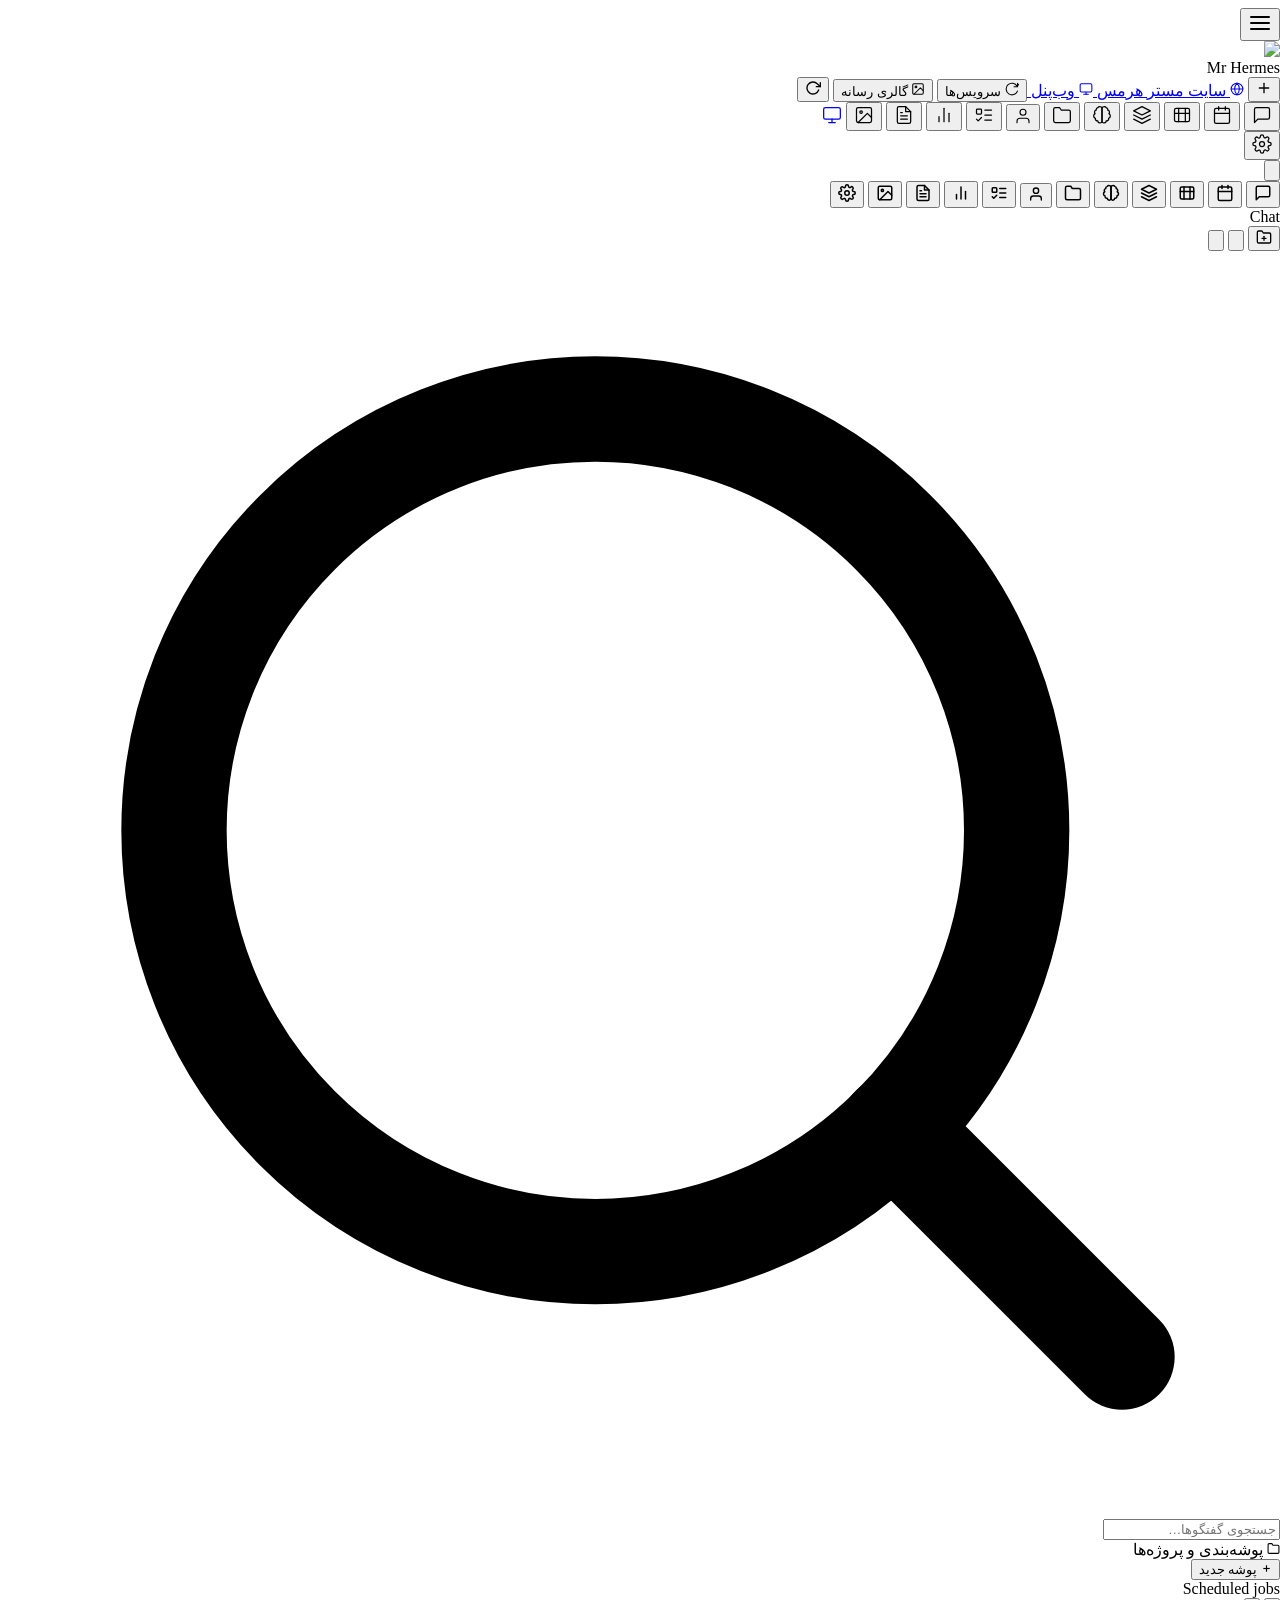
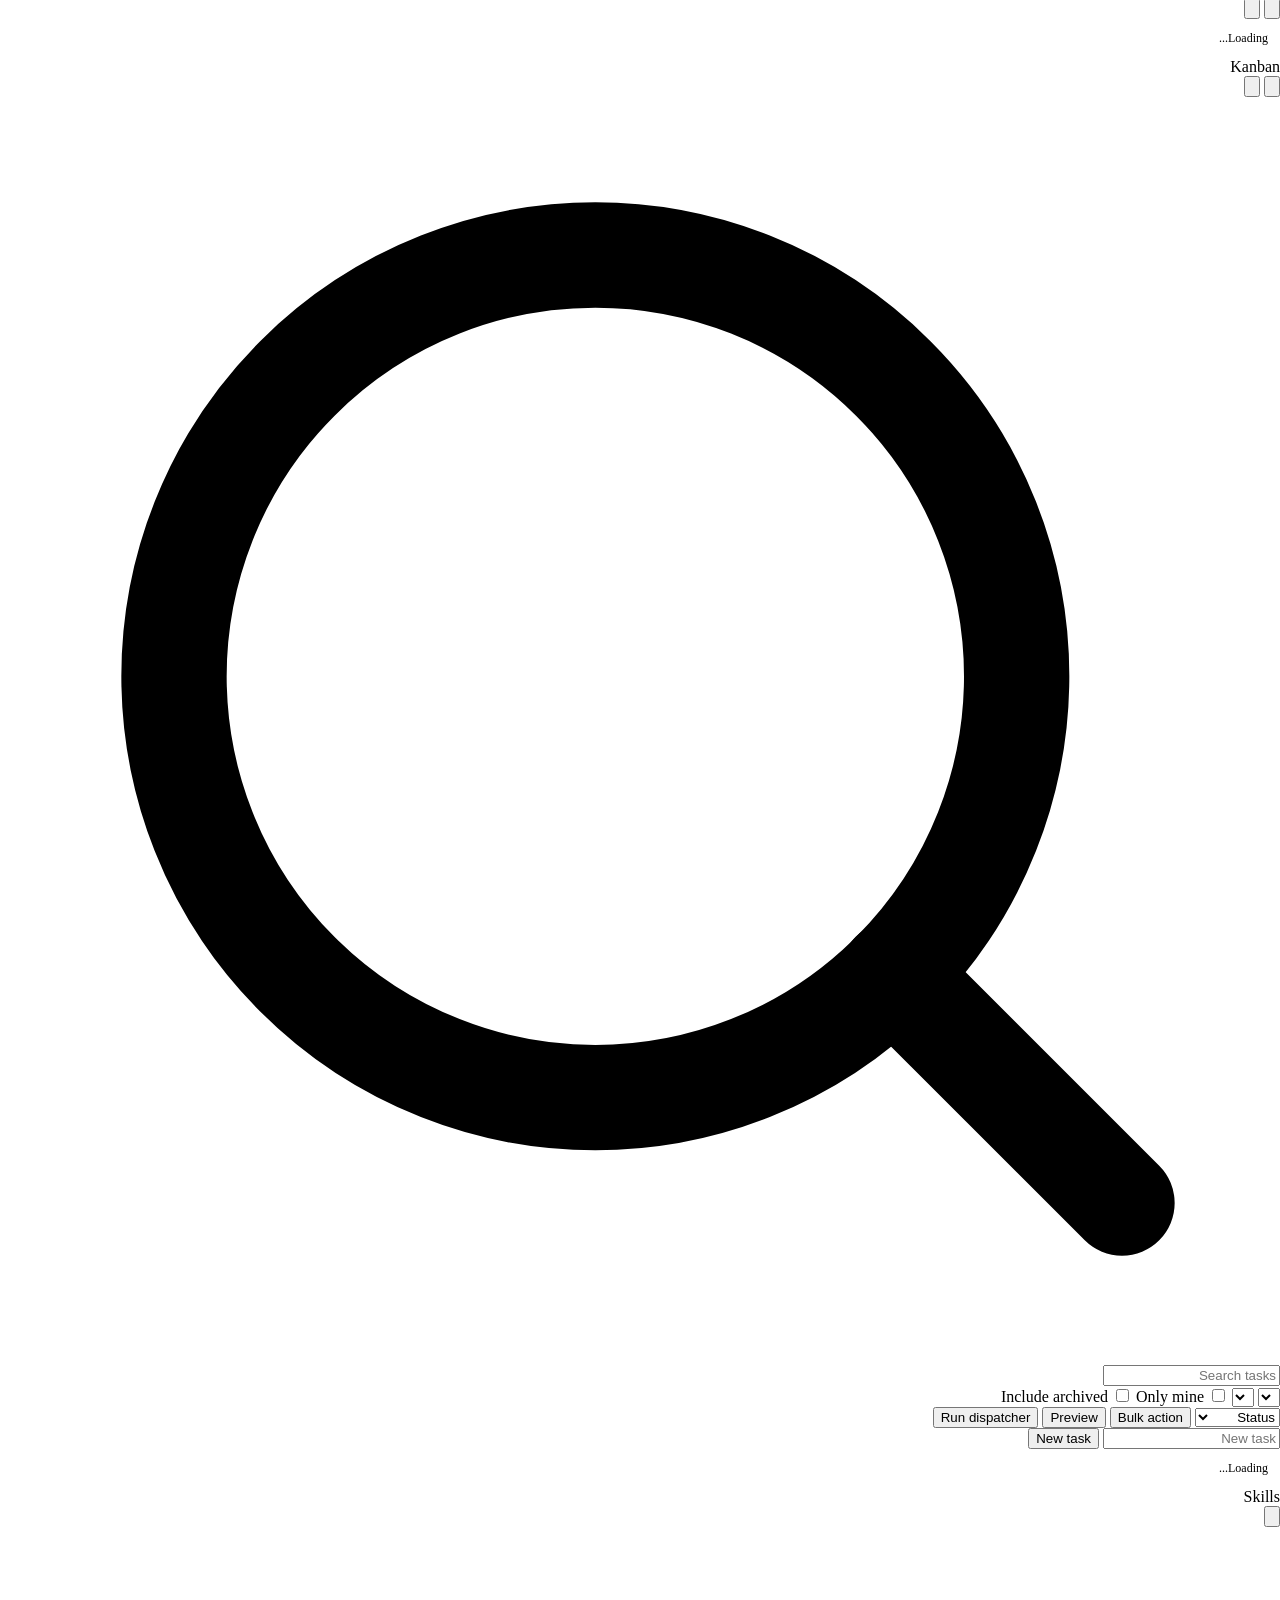
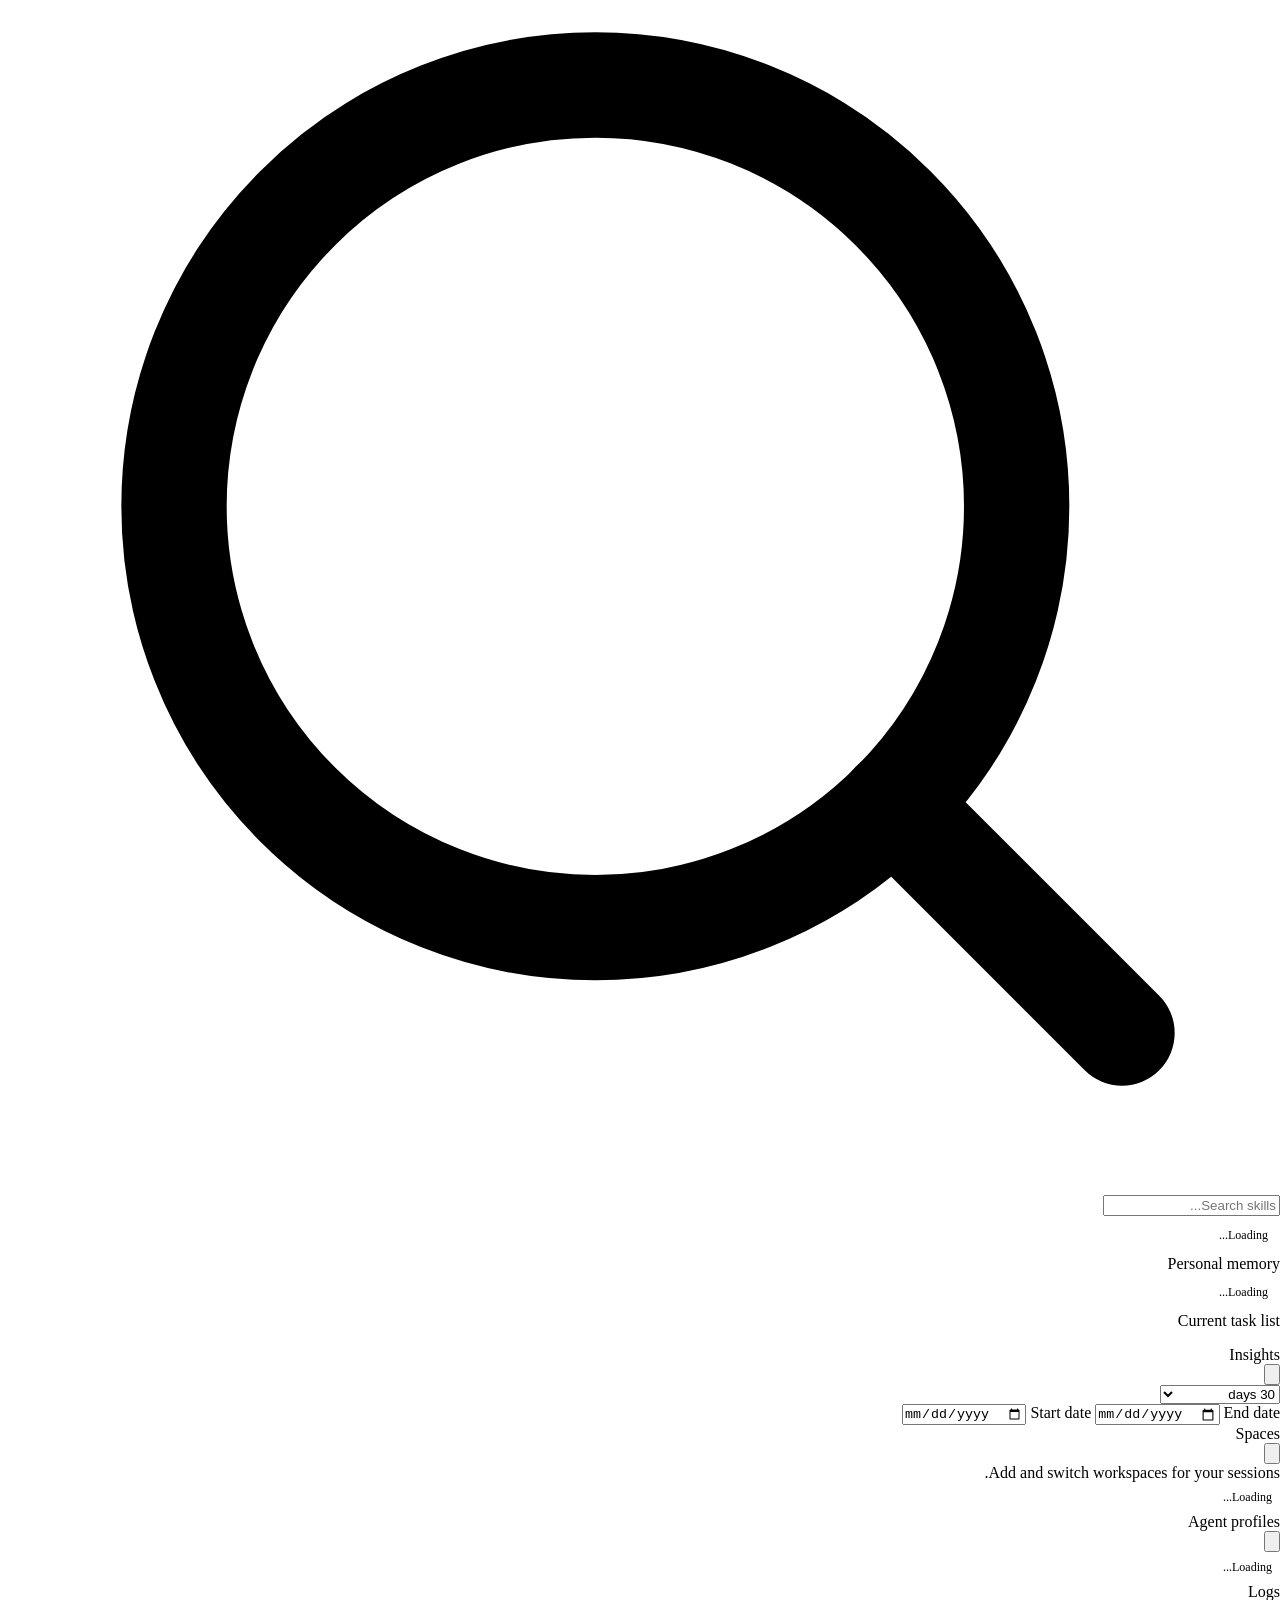
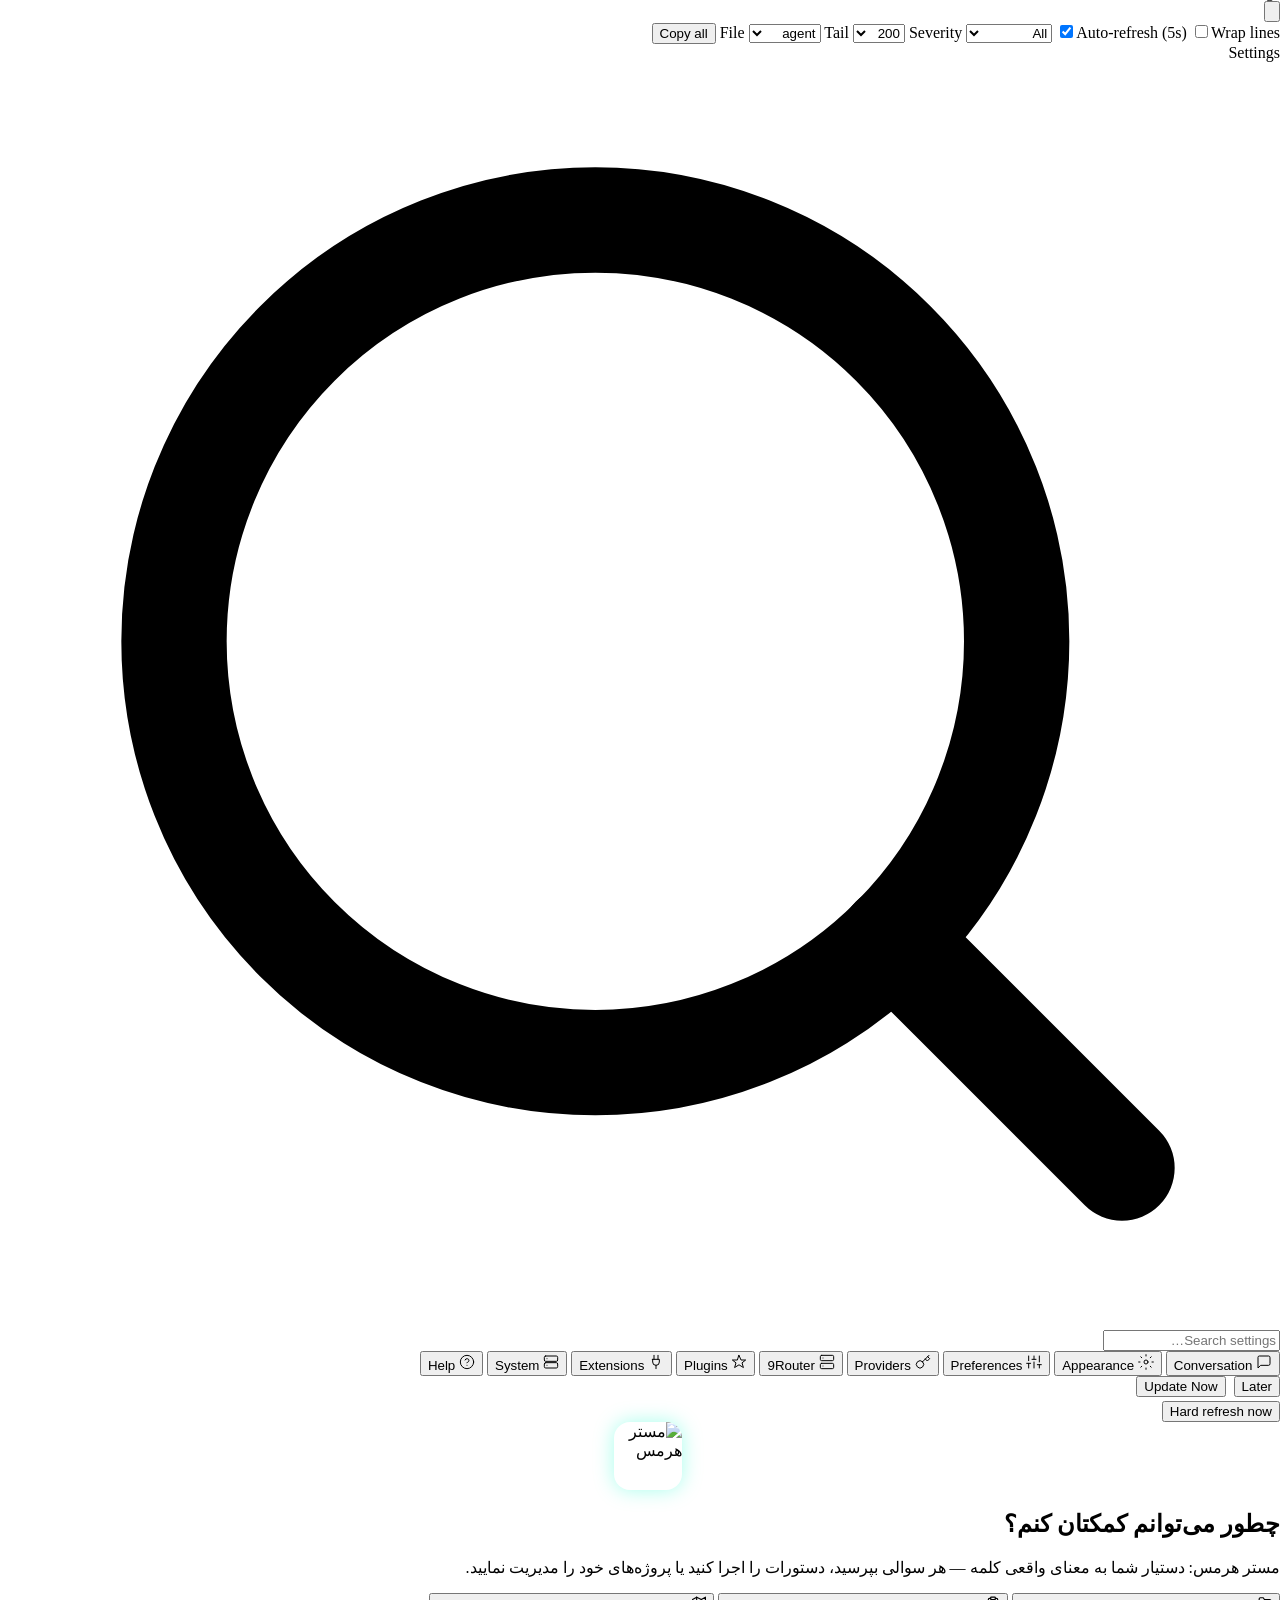
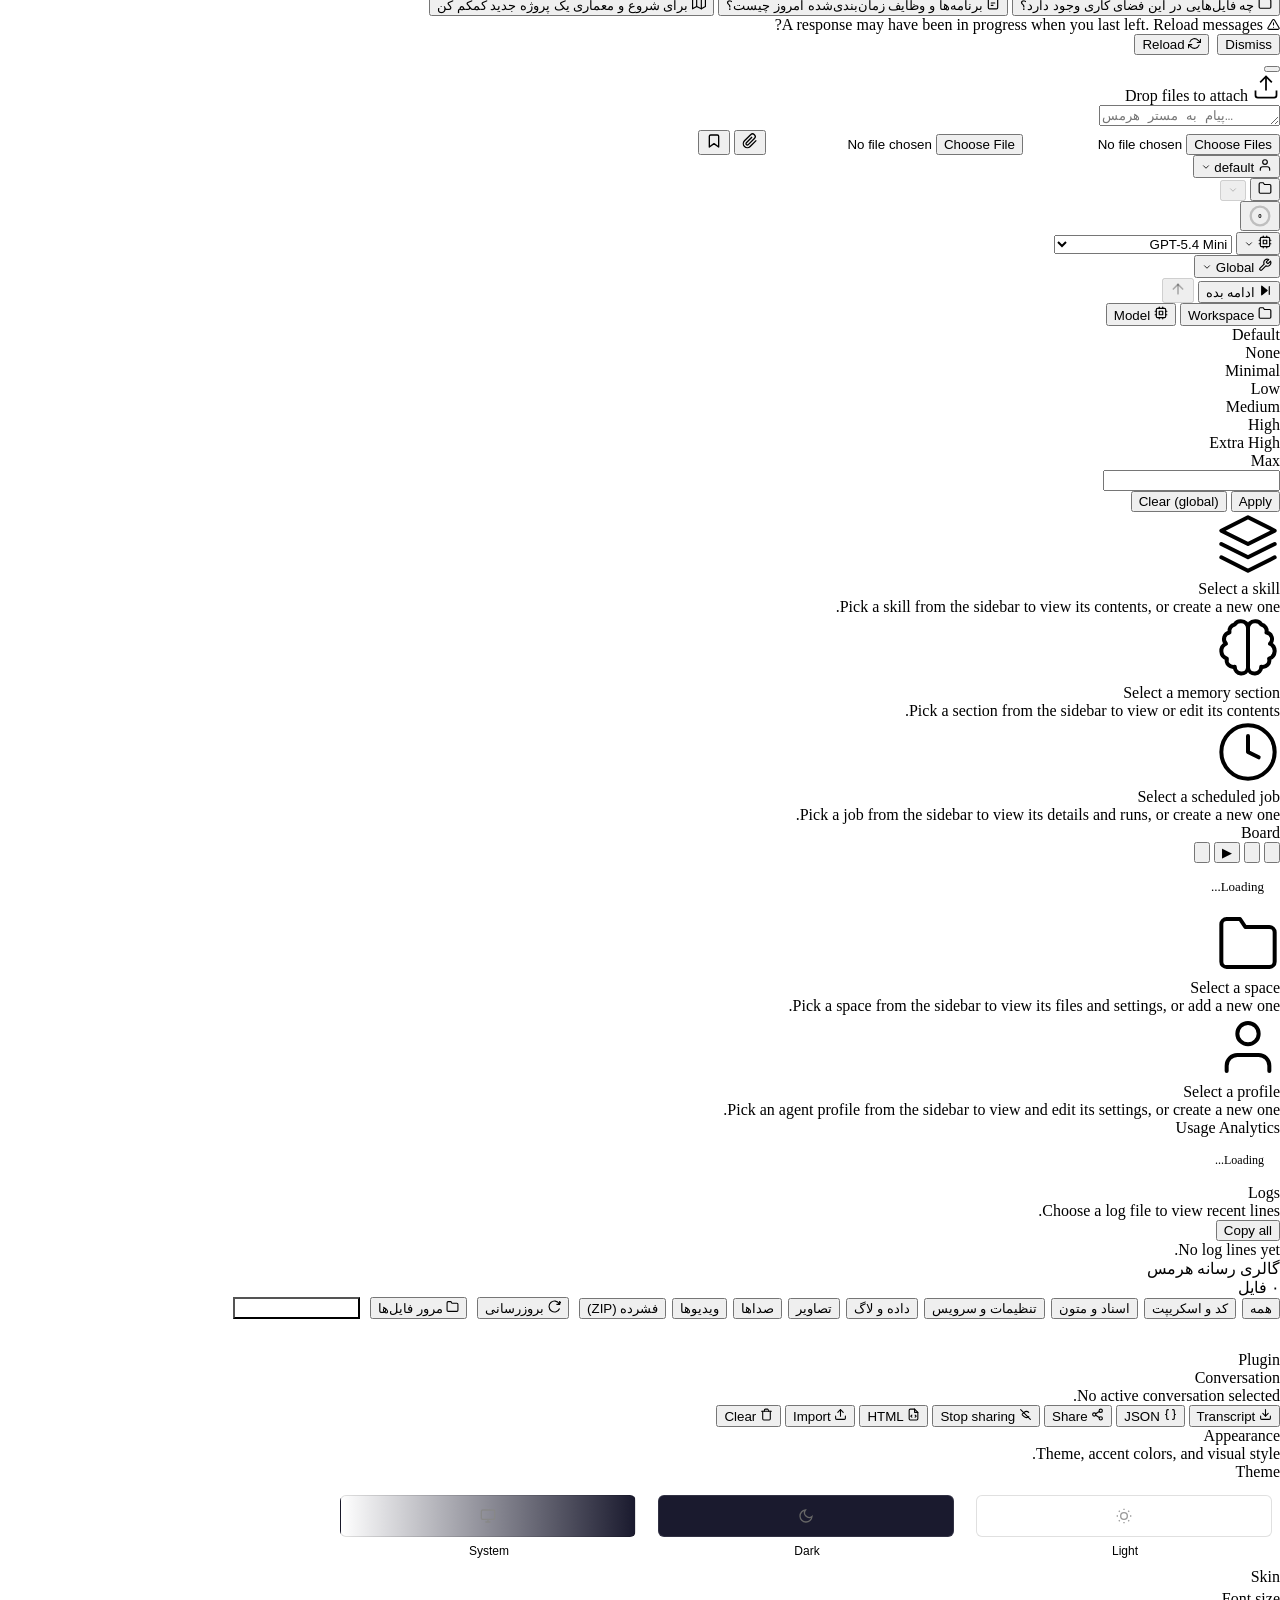
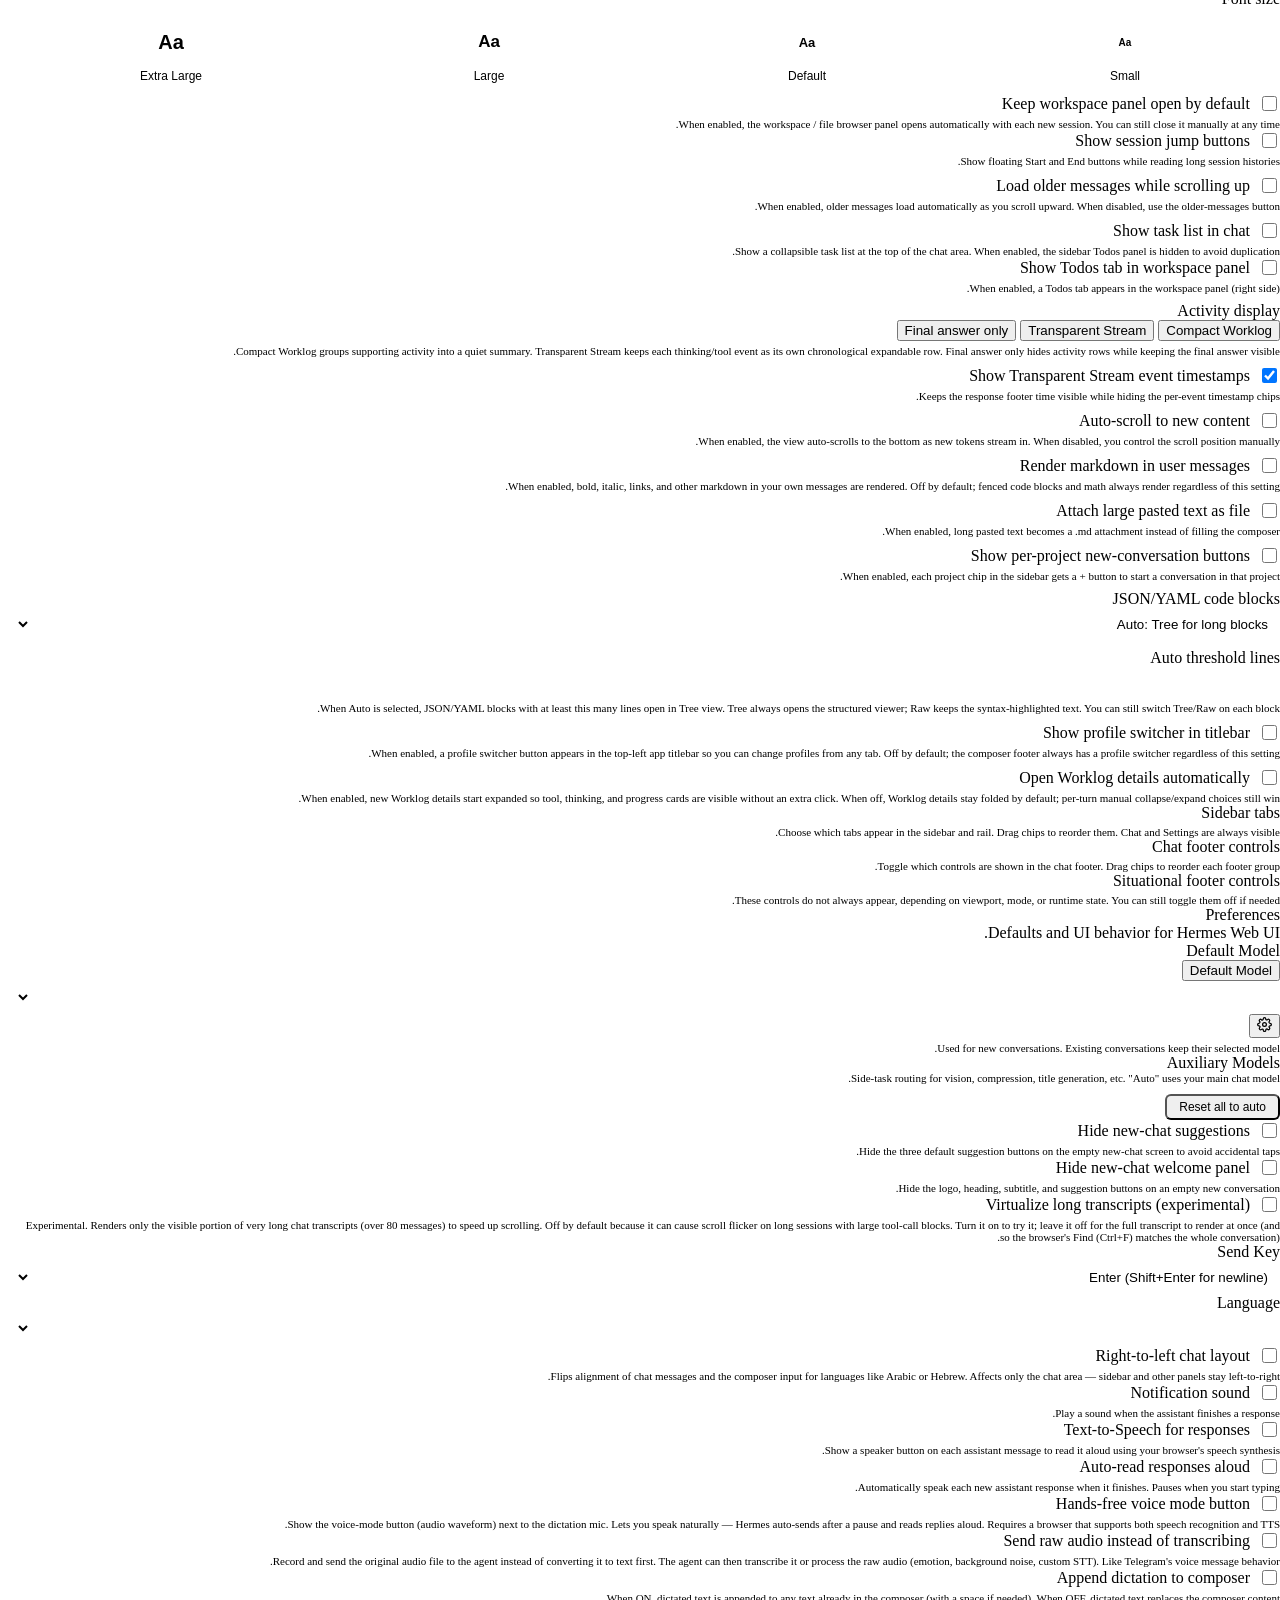
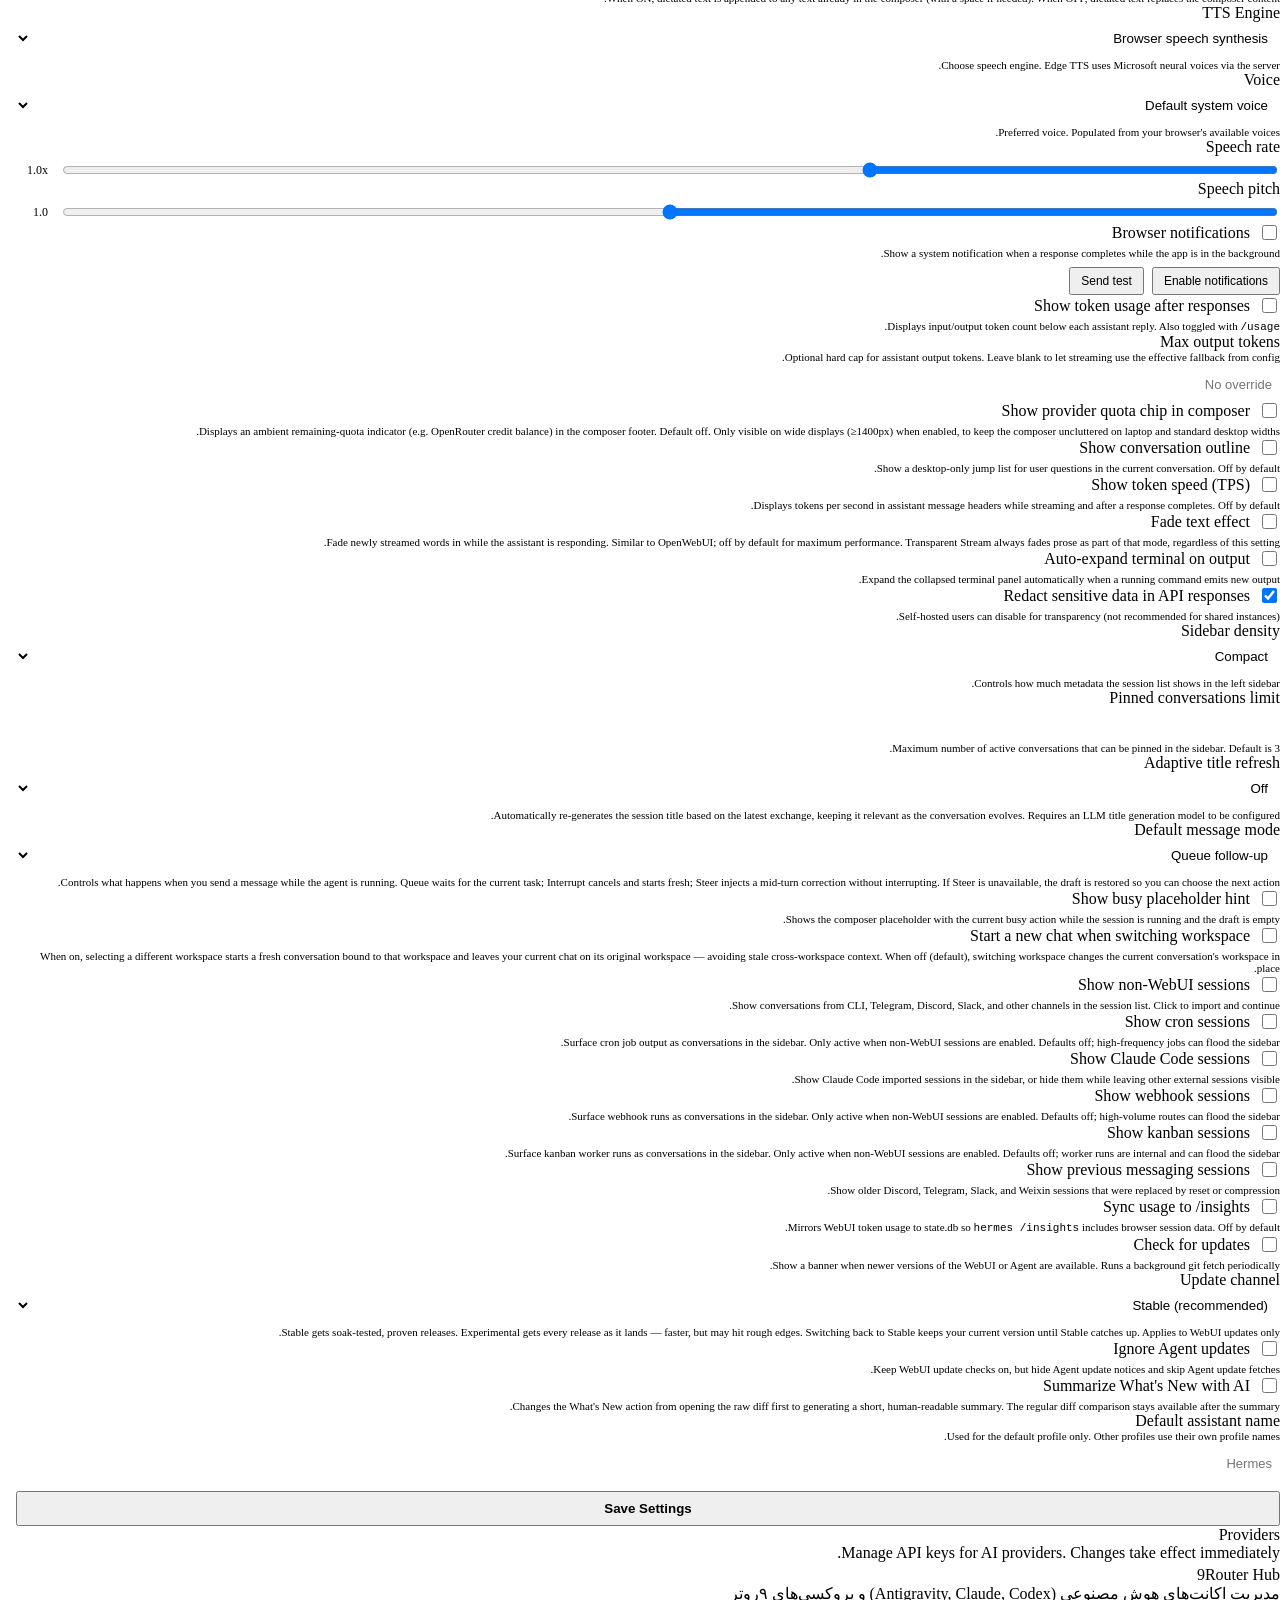
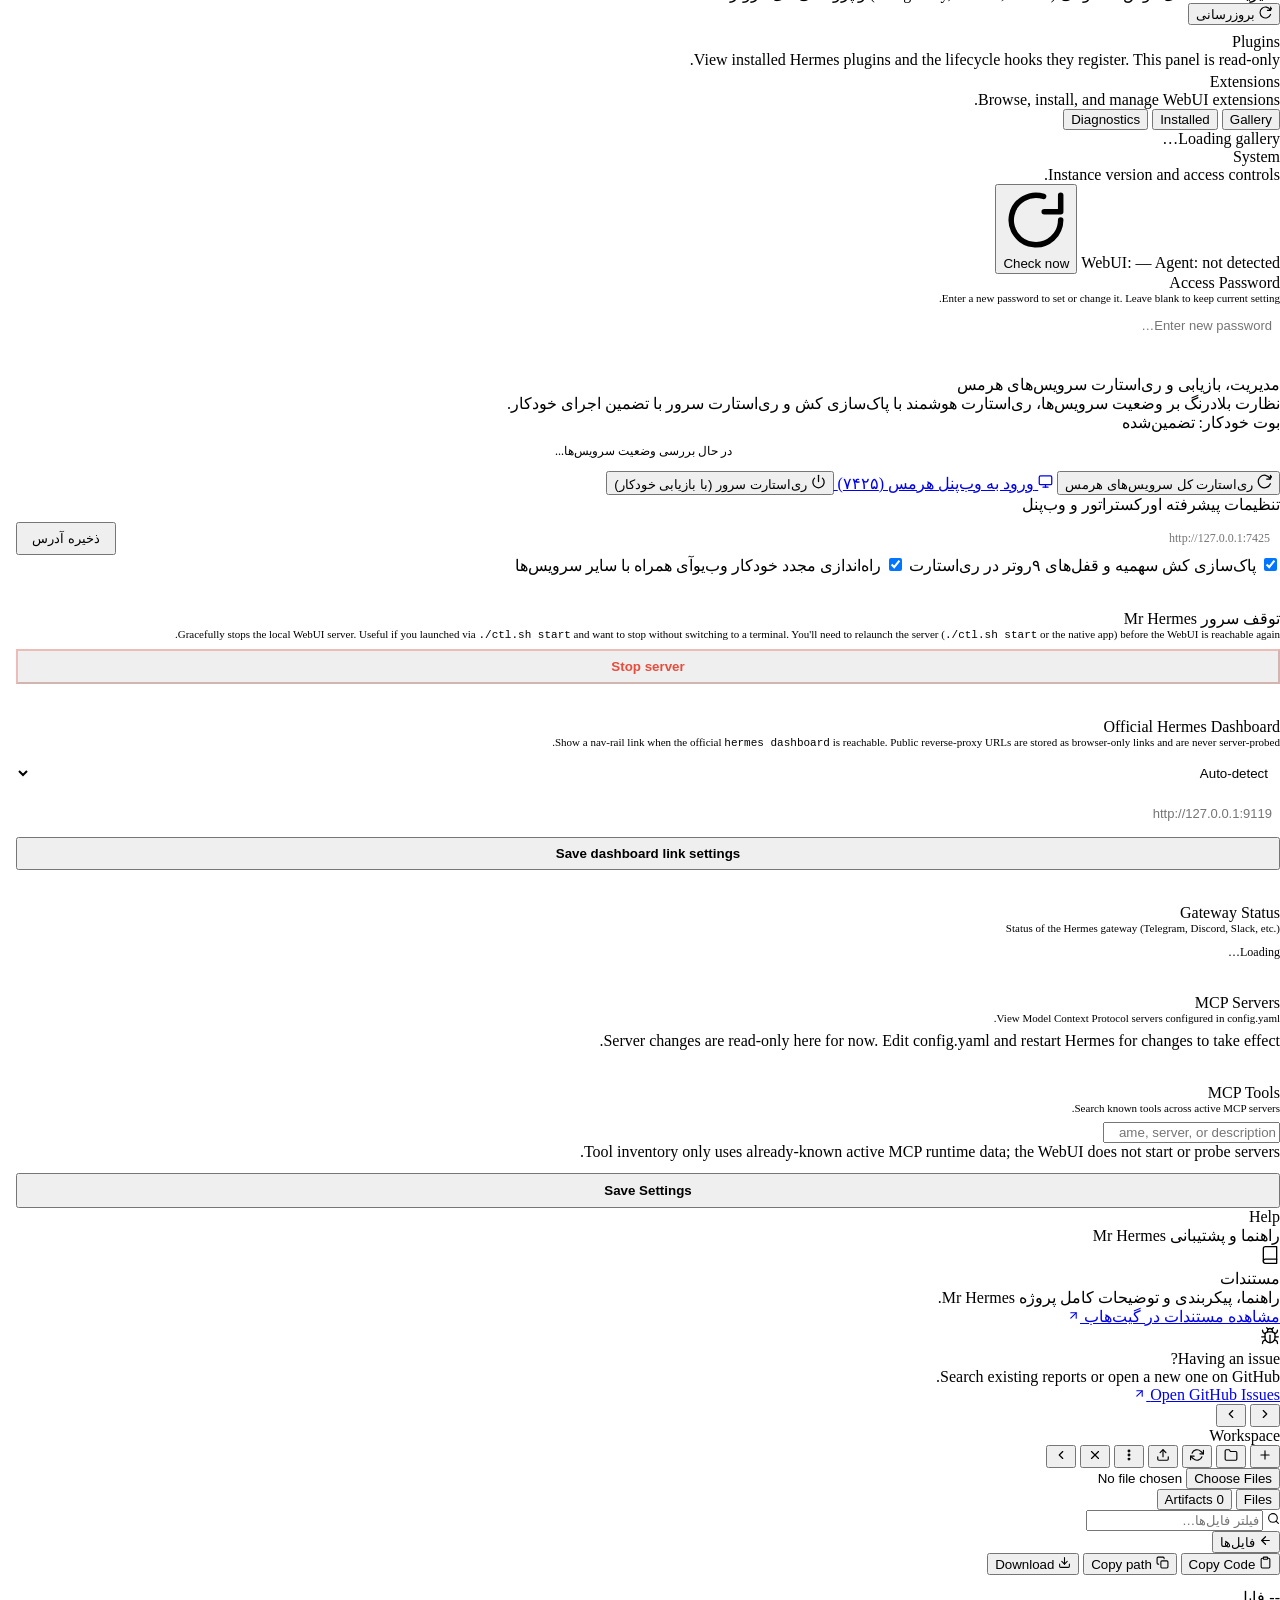
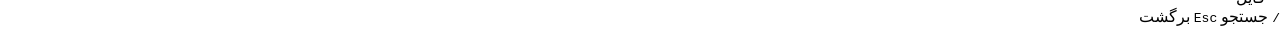
==== commit 95550940: "feat: enhance right panel UX with back button, line numbers, keyboard nav, and search highlight" ====
--- a/static/index.html
+++ b/static/index.html
@@ -1944,11 +1944,16 @@
     <div id="wsEmptyState" style="display:none;flex:1;align-items:center;justify-content:center;padding:24px 16px;text-align:center;color:var(--muted);font-size:12px;line-height:1.6"></div>
     <div class="preview-area" id="previewArea">
       <div class="preview-path" id="previewPath">
+        <button id="btnBackToFileTree" class="panel-icon-btn preview-tool-btn back-btn" type="button" onclick="clearPreview({keepPanelOpen:true})" title="برگشت به لیست فایل‌ها (Esc)" aria-label="برگشت به فایل‌ها">
+          <svg width="13" height="13" viewBox="0 0 24 24" fill="none" stroke="currentColor" stroke-width="2.2" stroke-linecap="round" stroke-linejoin="round" aria-hidden="true"><line x1="19" y1="12" x2="5" y2="12"/><polyline points="12 19 5 12 12 5"/></svg>
+          <span class="preview-btn-label">فایل‌ها</span>
+        </button>
         <div class="preview-path-meta">
           <span id="previewPathText"></span>
           <span class="preview-badge" id="previewBadge"></span>
         </div>
         <div class="preview-actions" id="previewActions">
+          <button id="btnCopyPreviewContent" class="panel-icon-btn preview-tool-btn" type="button" onclick="copyPreviewFileContent()" title="کپی متن فایل" aria-label="کپی متن فایل"><svg width="13" height="13" viewBox="0 0 24 24" fill="none" stroke="currentColor" stroke-width="2" stroke-linecap="round" stroke-linejoin="round" aria-hidden="true"><path d="M16 4h2a2 2 0 0 1 2 2v14a2 2 0 0 1-2 2H6a2 2 0 0 1-2-2V6a2 2 0 0 1 2-2h2"/><rect x="8" y="2" width="8" height="4" rx="1" ry="1"/></svg> <span class="preview-btn-label">Copy Code</span></button>
           <button id="btnCopyPreviewRelPath" class="panel-icon-btn preview-tool-btn" onclick="copyPreviewRelativePath()" title="Copy relative path" aria-label="Copy relative path" data-i18n-title="copy_relative_path" data-i18n-aria-label="copy_relative_path"><svg width="13" height="13" viewBox="0 0 24 24" fill="none" stroke="currentColor" stroke-width="2" stroke-linecap="round" stroke-linejoin="round" aria-hidden="true"><rect x="9" y="9" width="13" height="13" rx="2" ry="2"/><path d="M5 15H4a2 2 0 0 1-2-2V4a2 2 0 0 1 2-2h9a2 2 0 0 1 2 2v1"/></svg> <span class="preview-btn-label" data-i18n="copy_relative_path">Copy path</span></button>
           <button id="btnOpenInBrowser" class="panel-icon-btn preview-tool-btn" style="display:none;" onclick="openInBrowser()" title="Open in new browser tab"><svg width="13" height="13" viewBox="0 0 24 24" fill="none" stroke="currentColor" stroke-width="2" stroke-linecap="round" stroke-linejoin="round" aria-hidden="true"><path d="M18 13v6a2 2 0 0 1-2 2H5a2 2 0 0 1-2-2V8a2 2 0 0 1 2-2h6"/><polyline points="15 3 21 3 21 9"/><line x1="10" y1="14" x2="21" y2="3"/></svg> <span class="preview-btn-label" data-i18n="open_in_browser">Browser</span></button>
           <button id="btnRenderMarkdownAnyway" class="panel-icon-btn preview-tool-btn" style="display:none;" onclick="forceRenderMarkdownPreview()" title="Render this large file as rich Markdown"><svg width="13" height="13" viewBox="0 0 24 24" fill="none" stroke="currentColor" stroke-width="2" stroke-linecap="round" stroke-linejoin="round" aria-hidden="true"><path d="M8 3H5a2 2 0 0 0-2 2v3"/><path d="M16 3h3a2 2 0 0 1 2 2v3"/><path d="M8 21H5a2 2 0 0 1-2-2v-3"/><path d="M16 21h3a2 2 0 0 0 2-2v-3"/><path d="M7 8h10"/><path d="M7 12h10"/><path d="M7 16h6"/></svg> <span class="preview-btn-label">Markdown</span></button>
@@ -1956,7 +1961,10 @@
           <button id="btnEditFile" class="panel-icon-btn preview-tool-btn" style="display:none;" onclick="toggleEditMode()"><svg width="13" height="13" viewBox="0 0 24 24" fill="none" stroke="currentColor" stroke-width="2" stroke-linecap="round" stroke-linejoin="round" aria-hidden="true"><path d="M17 3a2.85 2.83 0 1 1 4 4L7.5 20.5 2 22l1.5-5.5Z"/></svg> <span class="preview-btn-label">Edit</span></button>
         </div>
       </div>
-      <pre class="preview-code" id="previewCode"></pre>
+      <div class="preview-code-wrap" id="previewCodeWrap">
+        <div class="preview-code-gutter" id="previewCodeGutter" aria-hidden="true"></div>
+        <pre class="preview-code" id="previewCode"></pre>
+      </div>
       <div class="preview-img-wrap" id="previewImgWrap" style="display:none"><img class="preview-img" id="previewImg" src="" alt=""></div>
       <div class="preview-media-wrap" id="previewMediaWrap" style="display:none"></div>
       <div class="preview-pdf-wrap" id="previewPdfWrap" style="display:none">
@@ -1967,6 +1975,15 @@
         <iframe id="previewHtmlIframe" style="width:100%;height:100%;border:none;background:#fff" sandbox="allow-scripts allow-popups allow-popups-to-escape-sandbox" title="HTML preview"></iframe>
       </div>
       <textarea id="previewEditArea" style="display:none;flex:1;width:100%;background:var(--code-bg);color:var(--pre-text);border:1px solid var(--border2);border-radius:8px;padding:12px;font-family:var(--font-mono);font-size:12px;line-height:1.6;resize:none;outline:none" oninput="_previewDirty=true;updateEditBtn()"></textarea>
+    </div>
+    <div class="workspace-footer-bar" id="workspaceFooterBar">
+      <div class="ws-footer-left">
+        <span class="ws-stat" id="wsItemCount">-- فایل</span>
+      </div>
+      <div class="ws-footer-right">
+        <span class="ws-footer-hint"><kbd>/</kbd> جستجو</span>
+        <span class="ws-footer-hint"><kbd>Esc</kbd> برگشت</span>
+      </div>
     </div>
   </aside>
 </div>
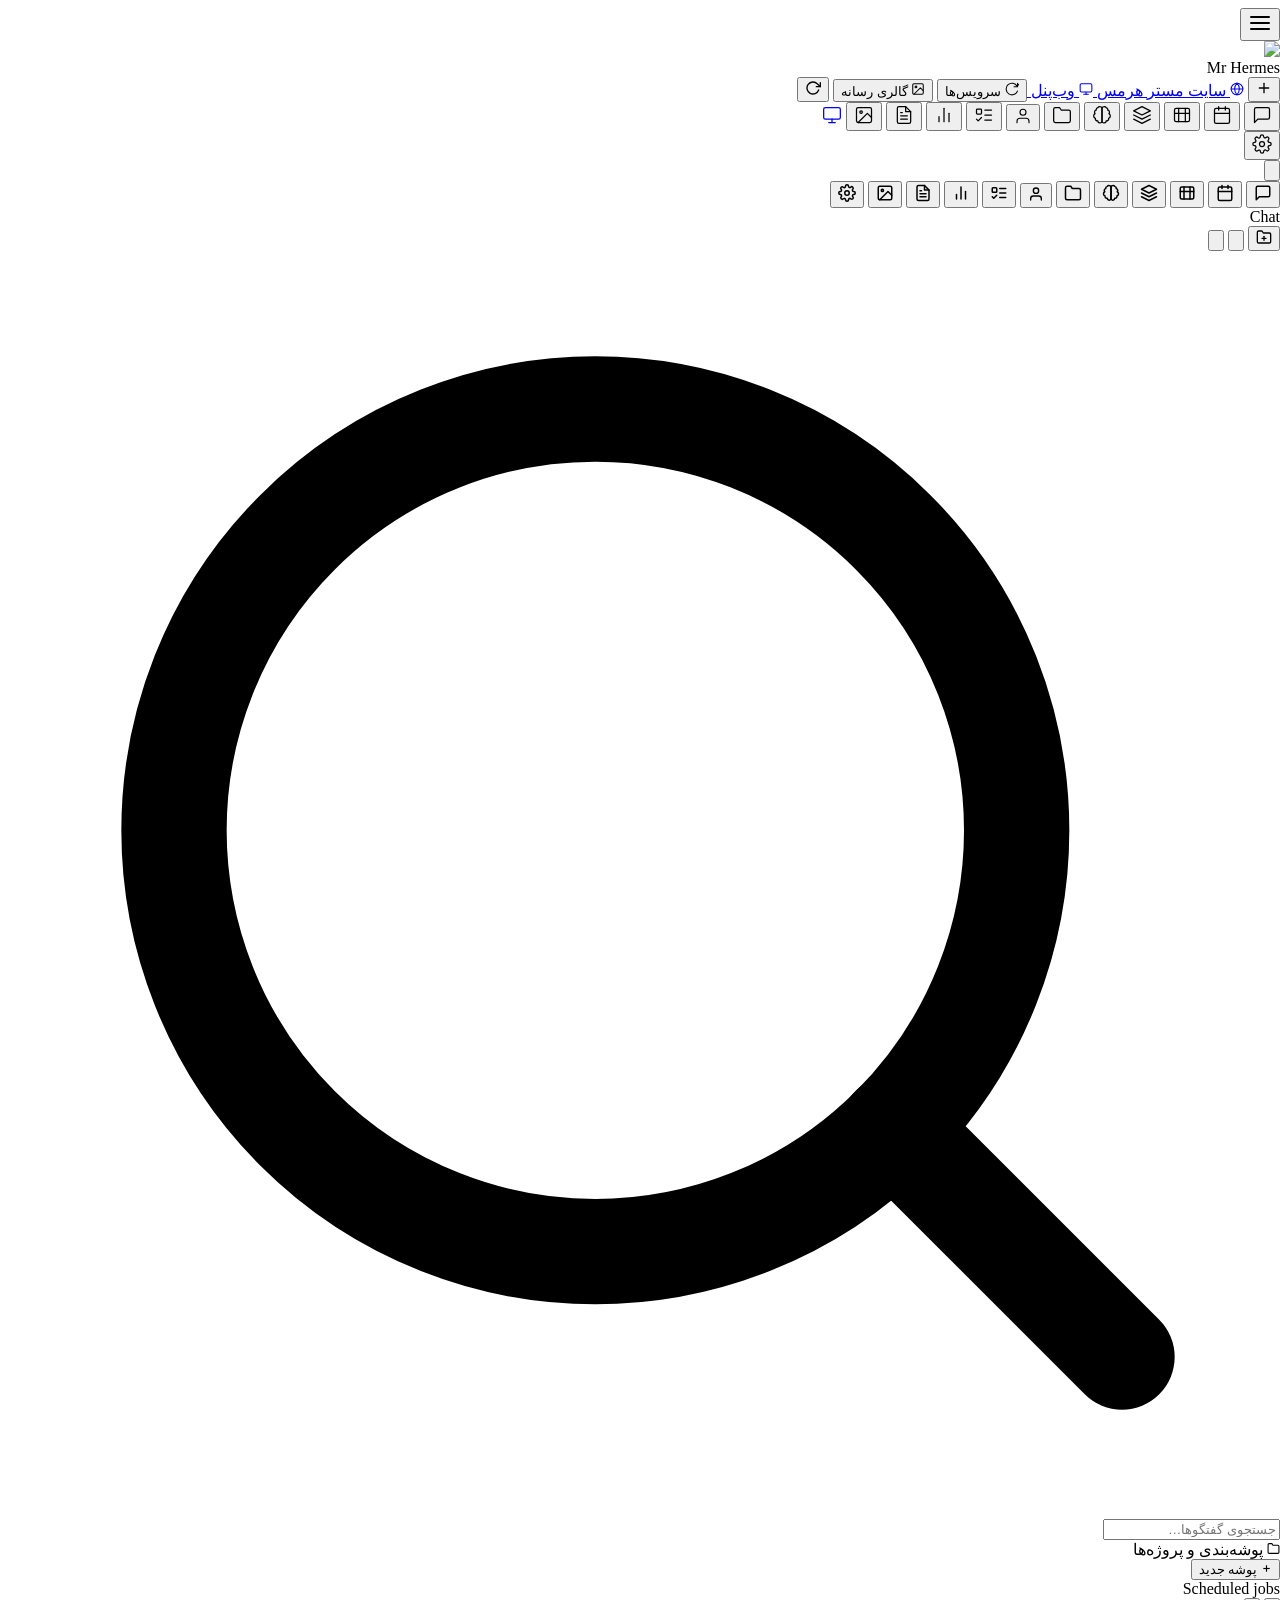
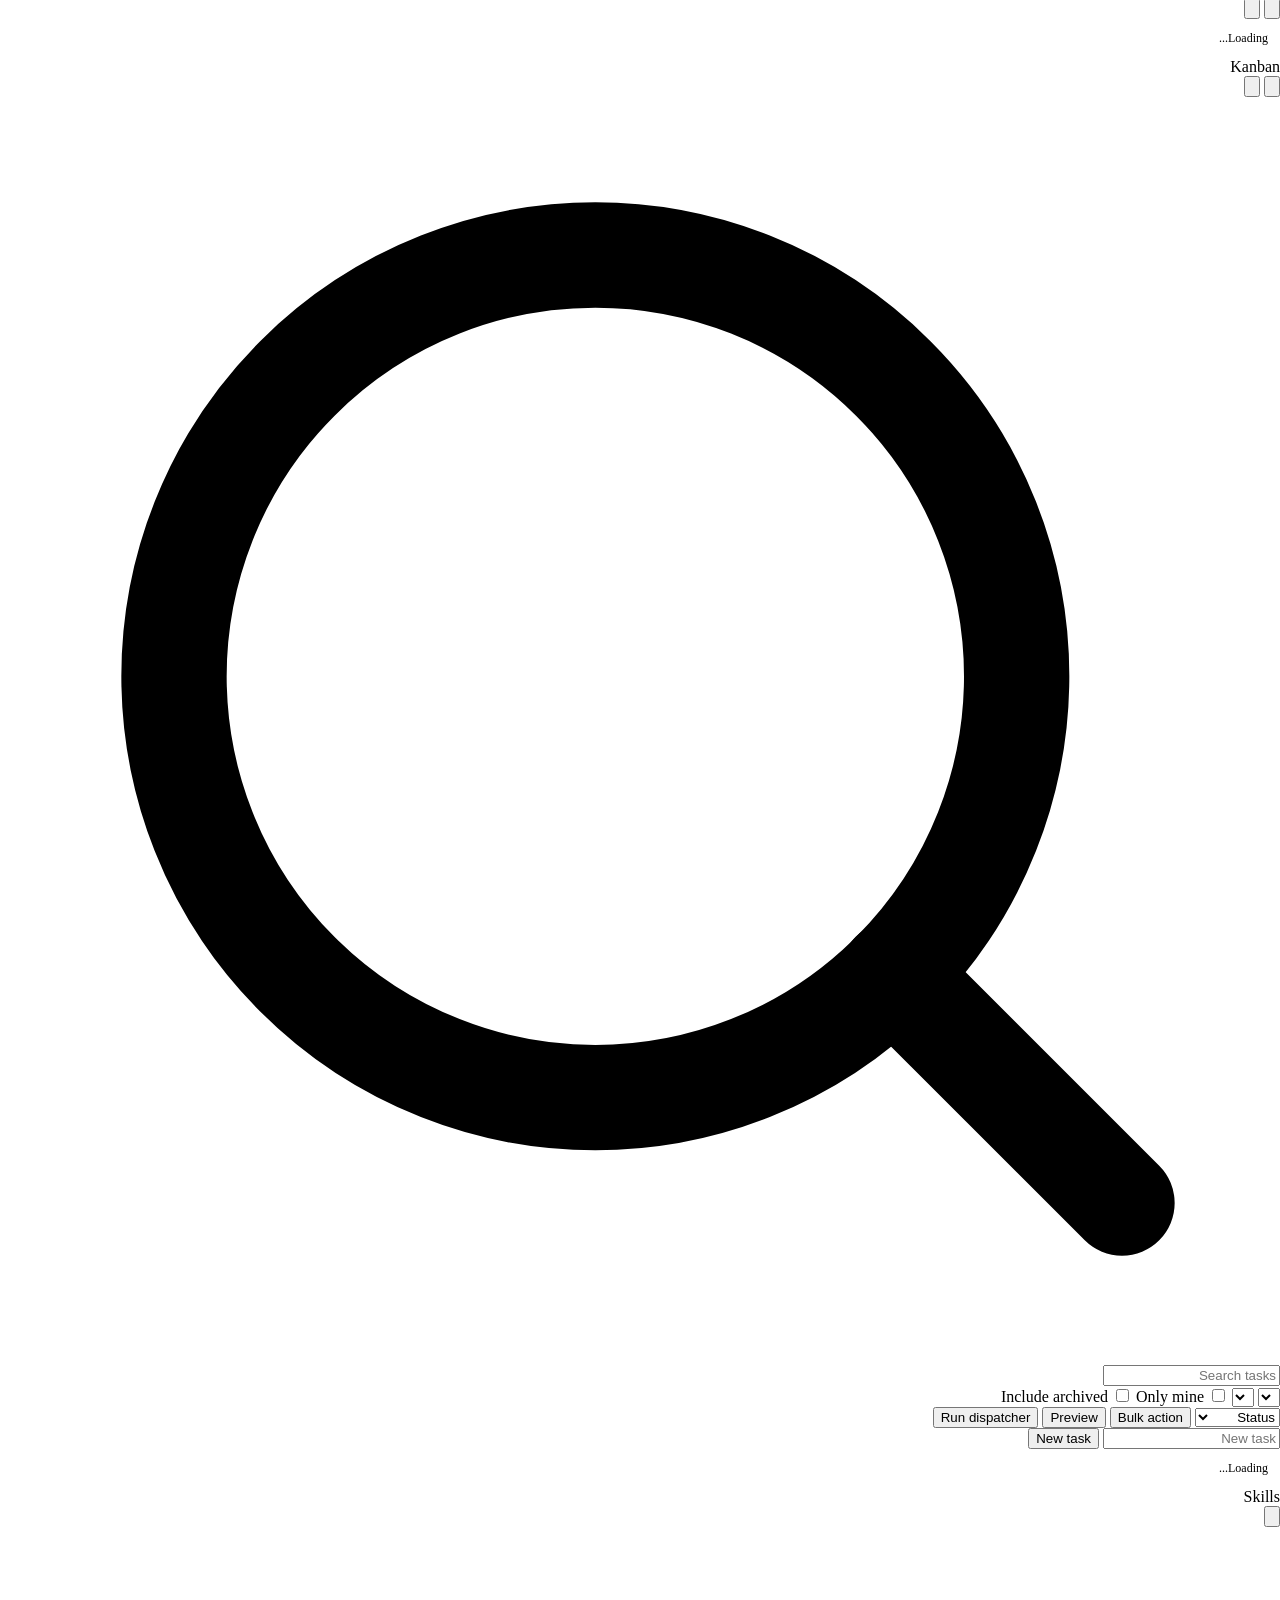
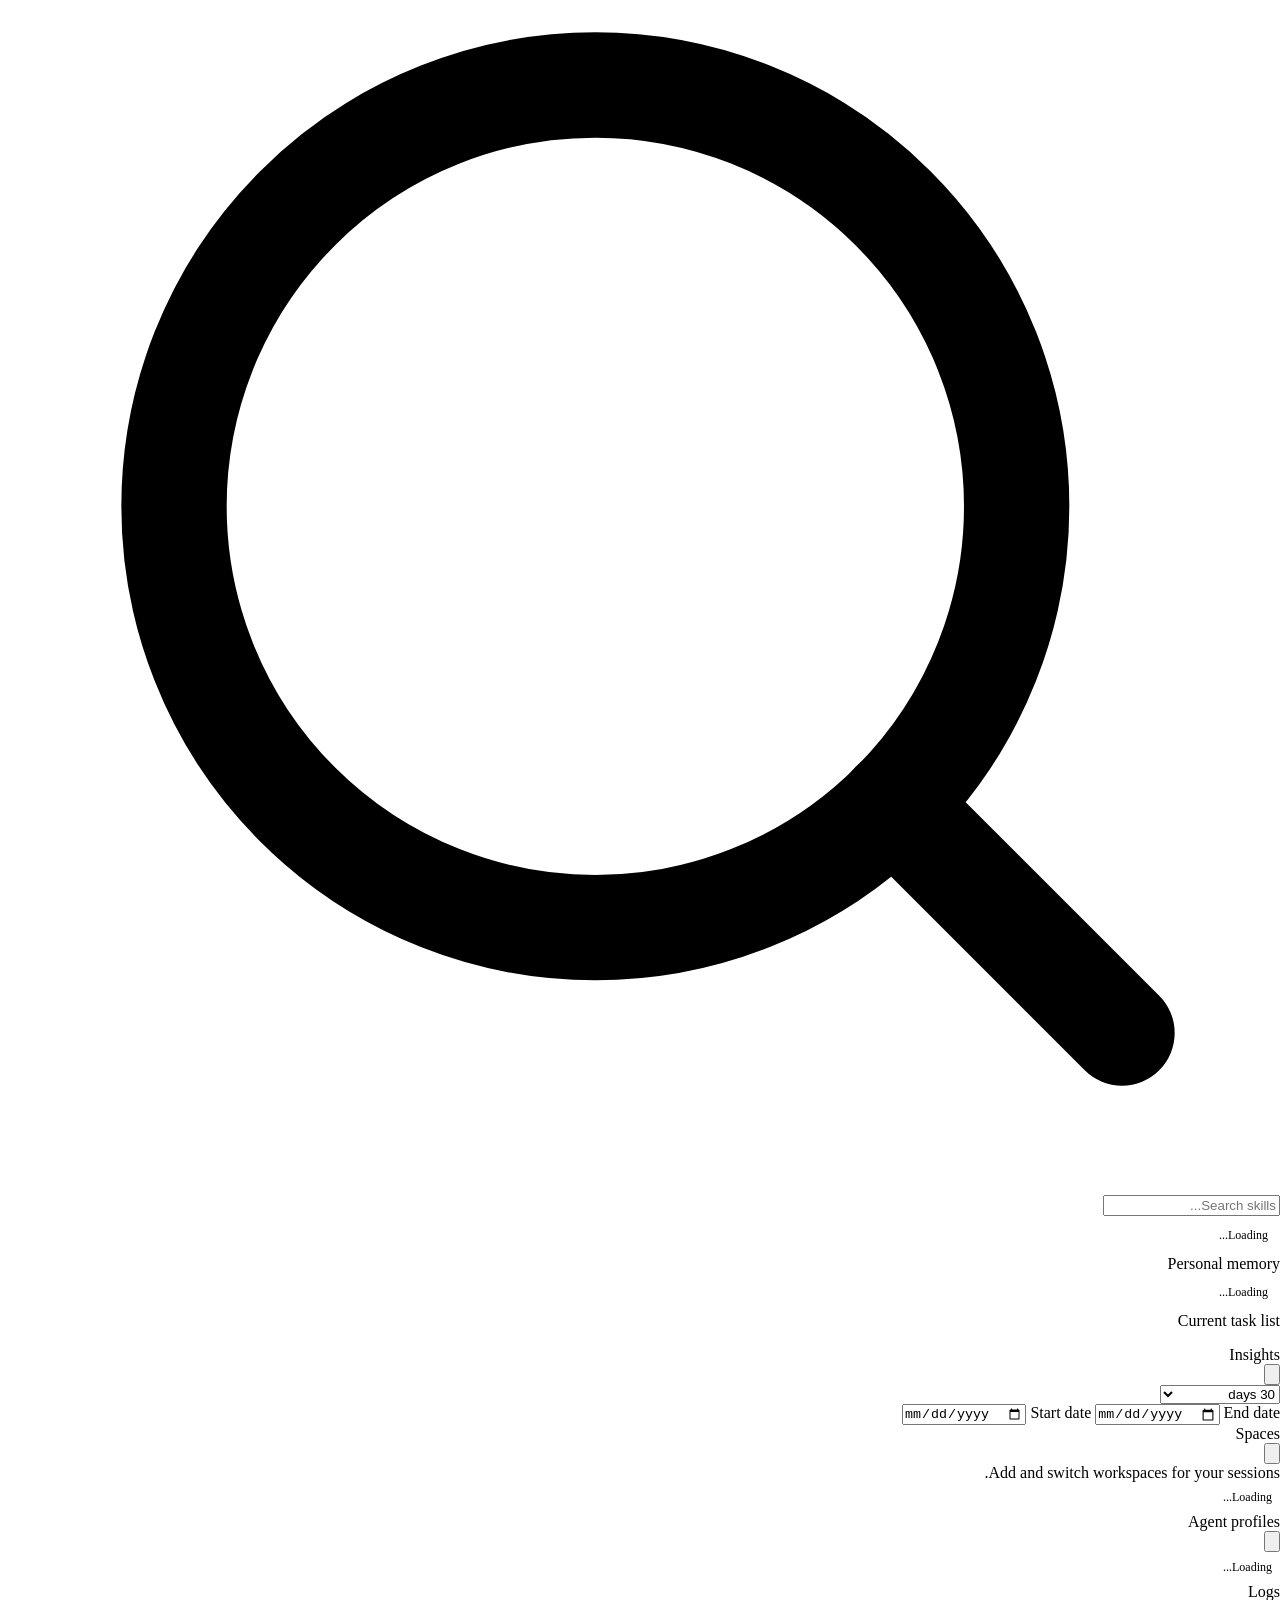
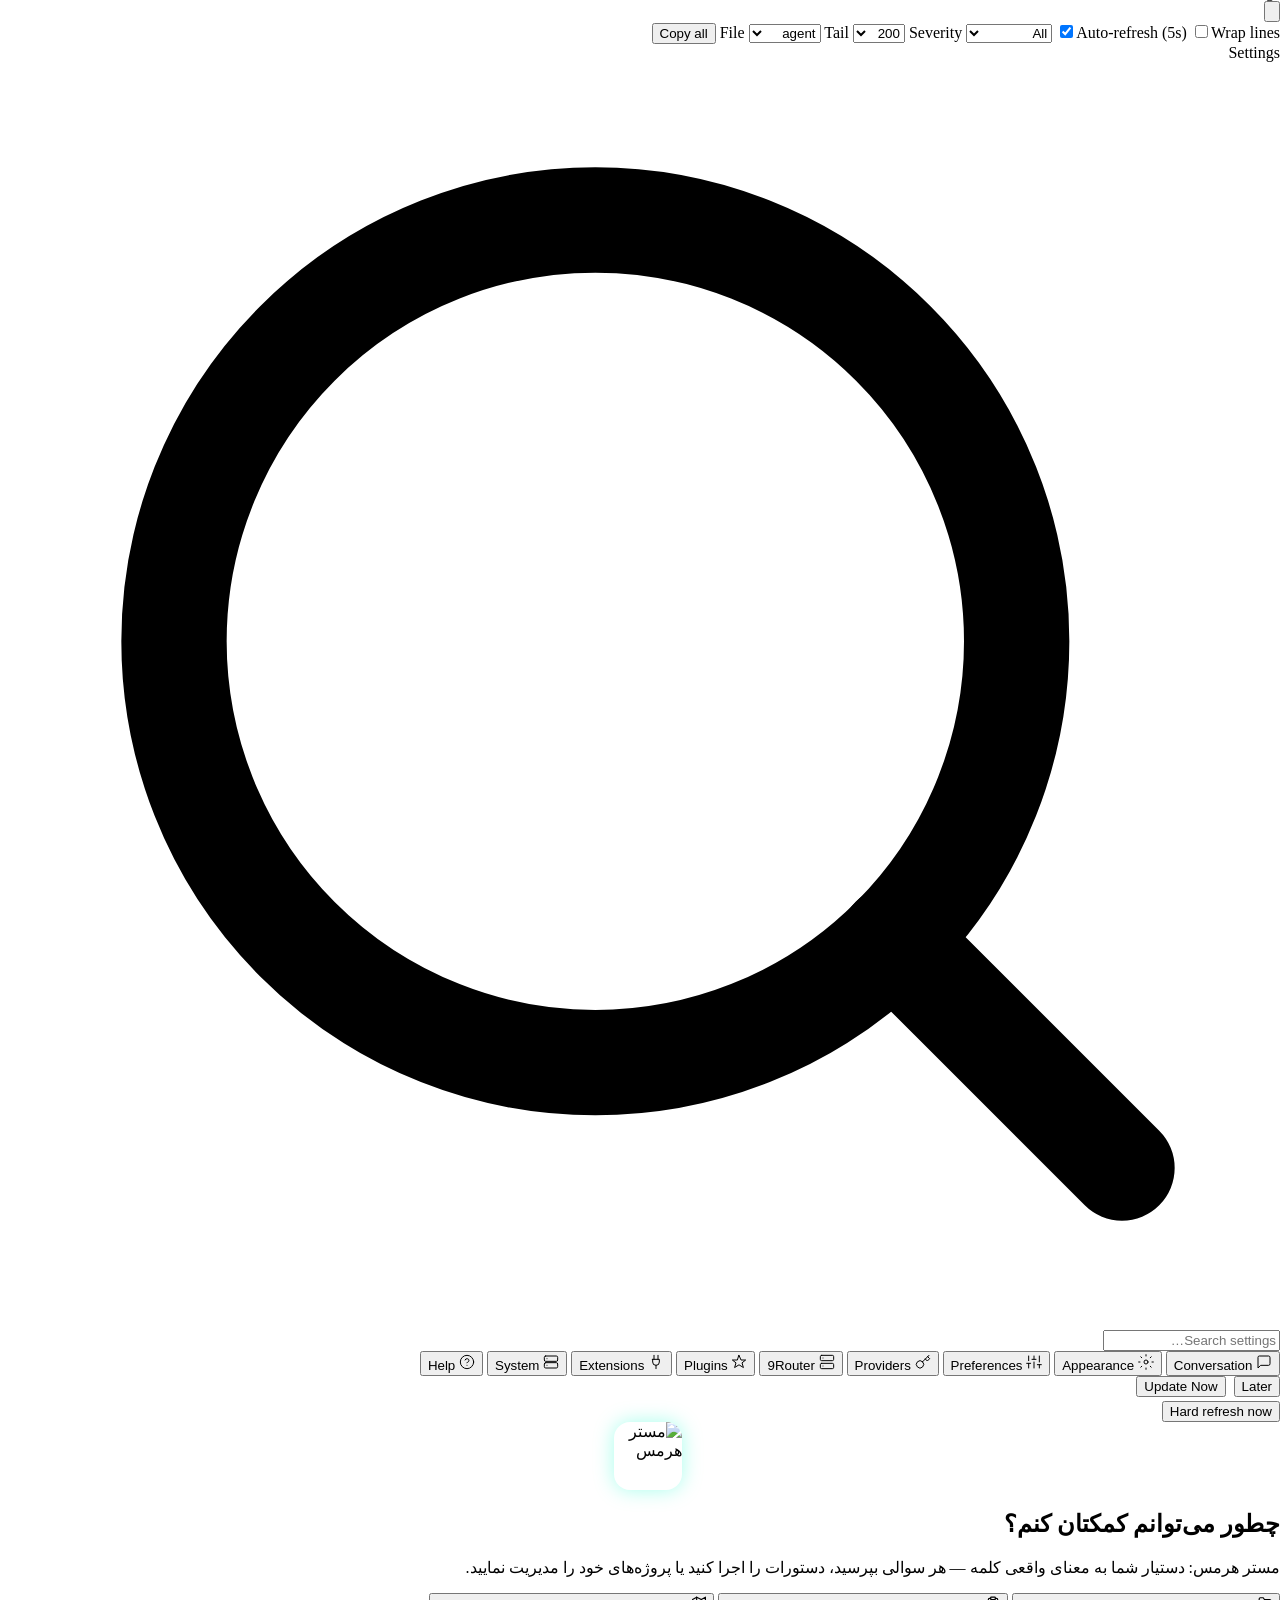
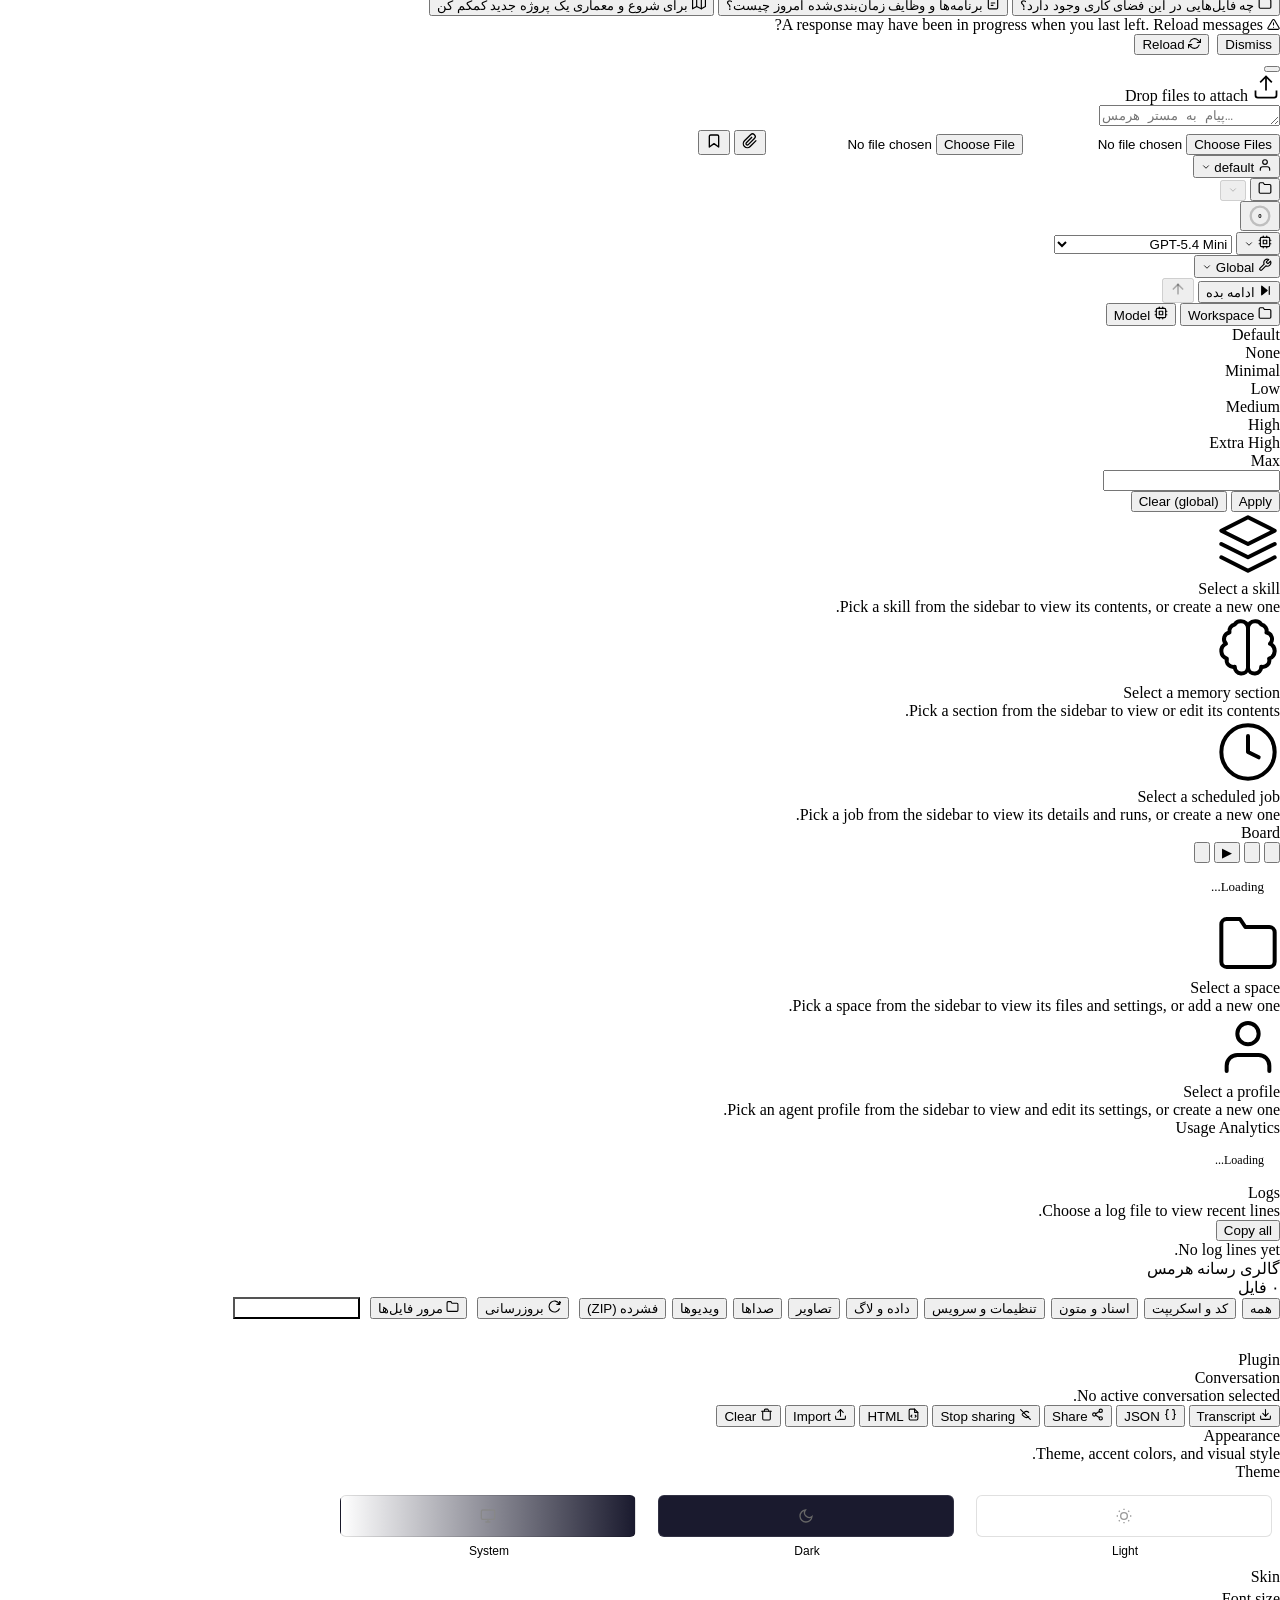
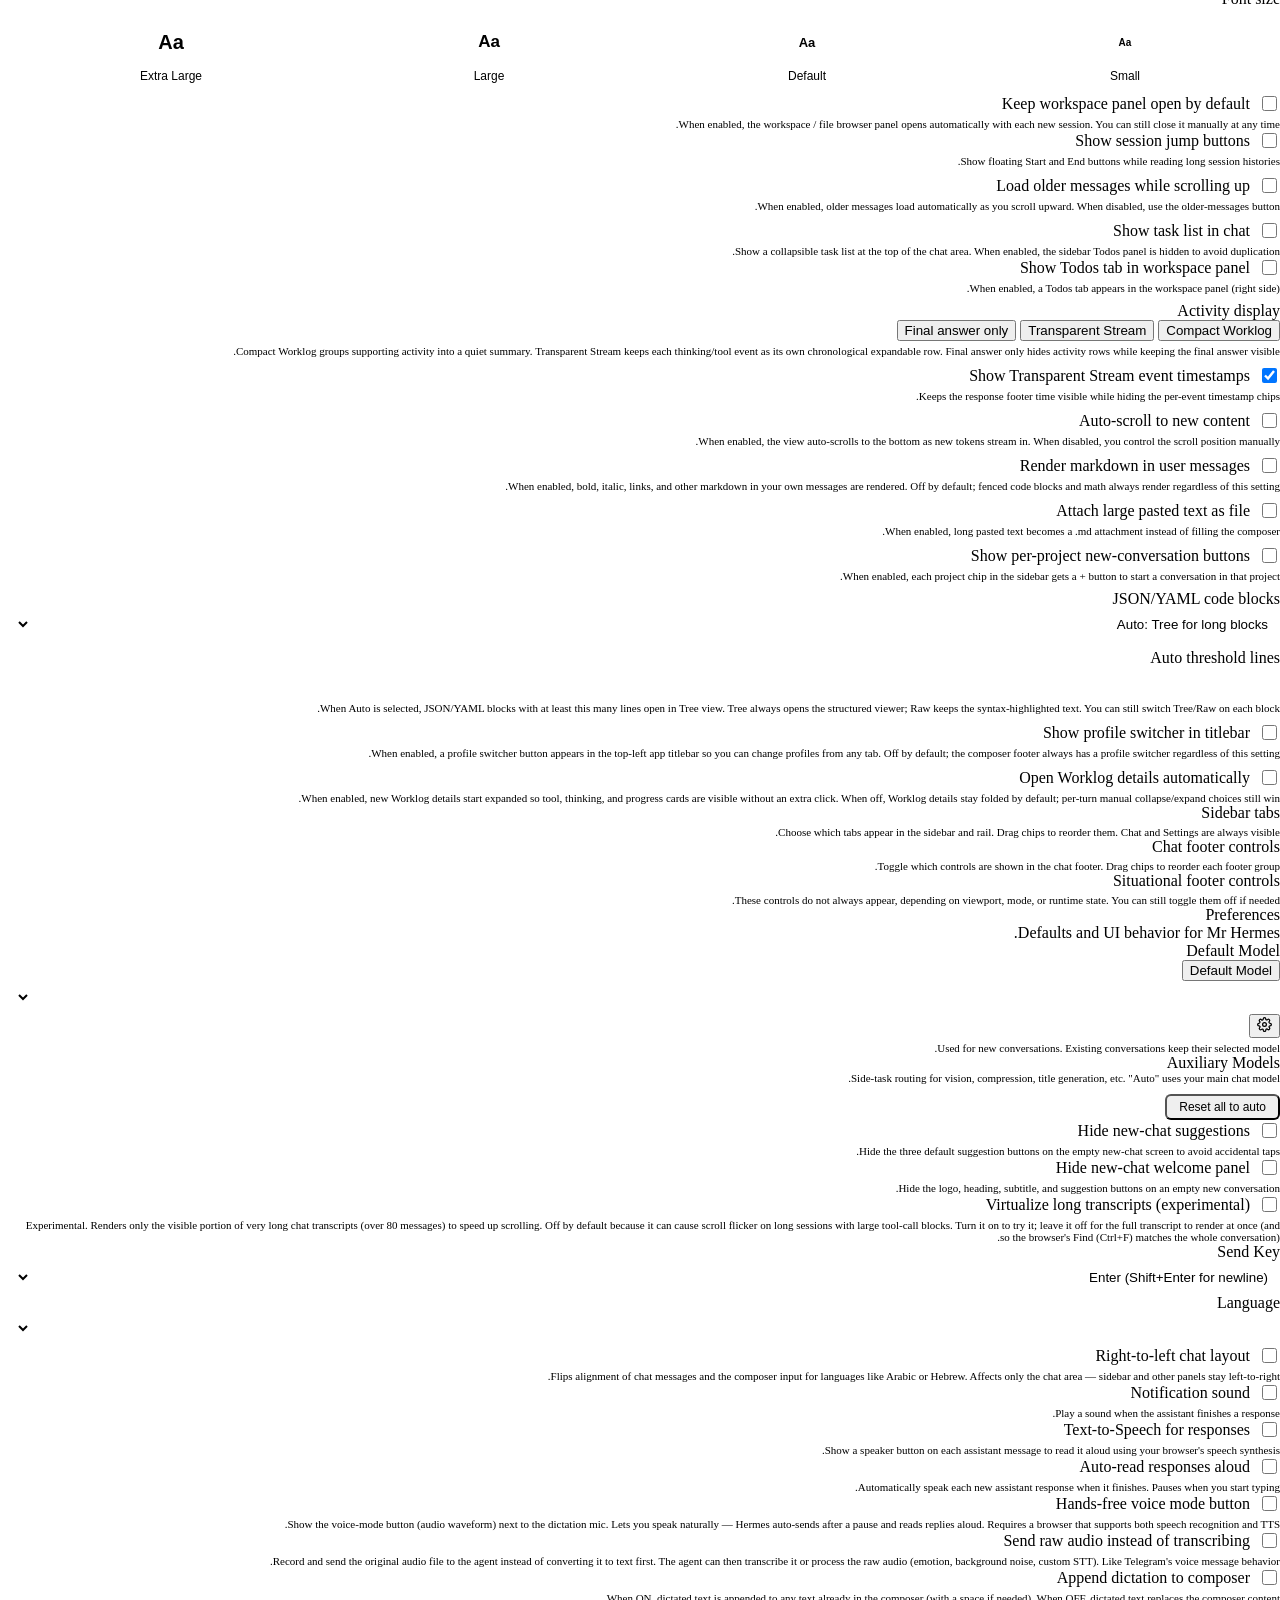
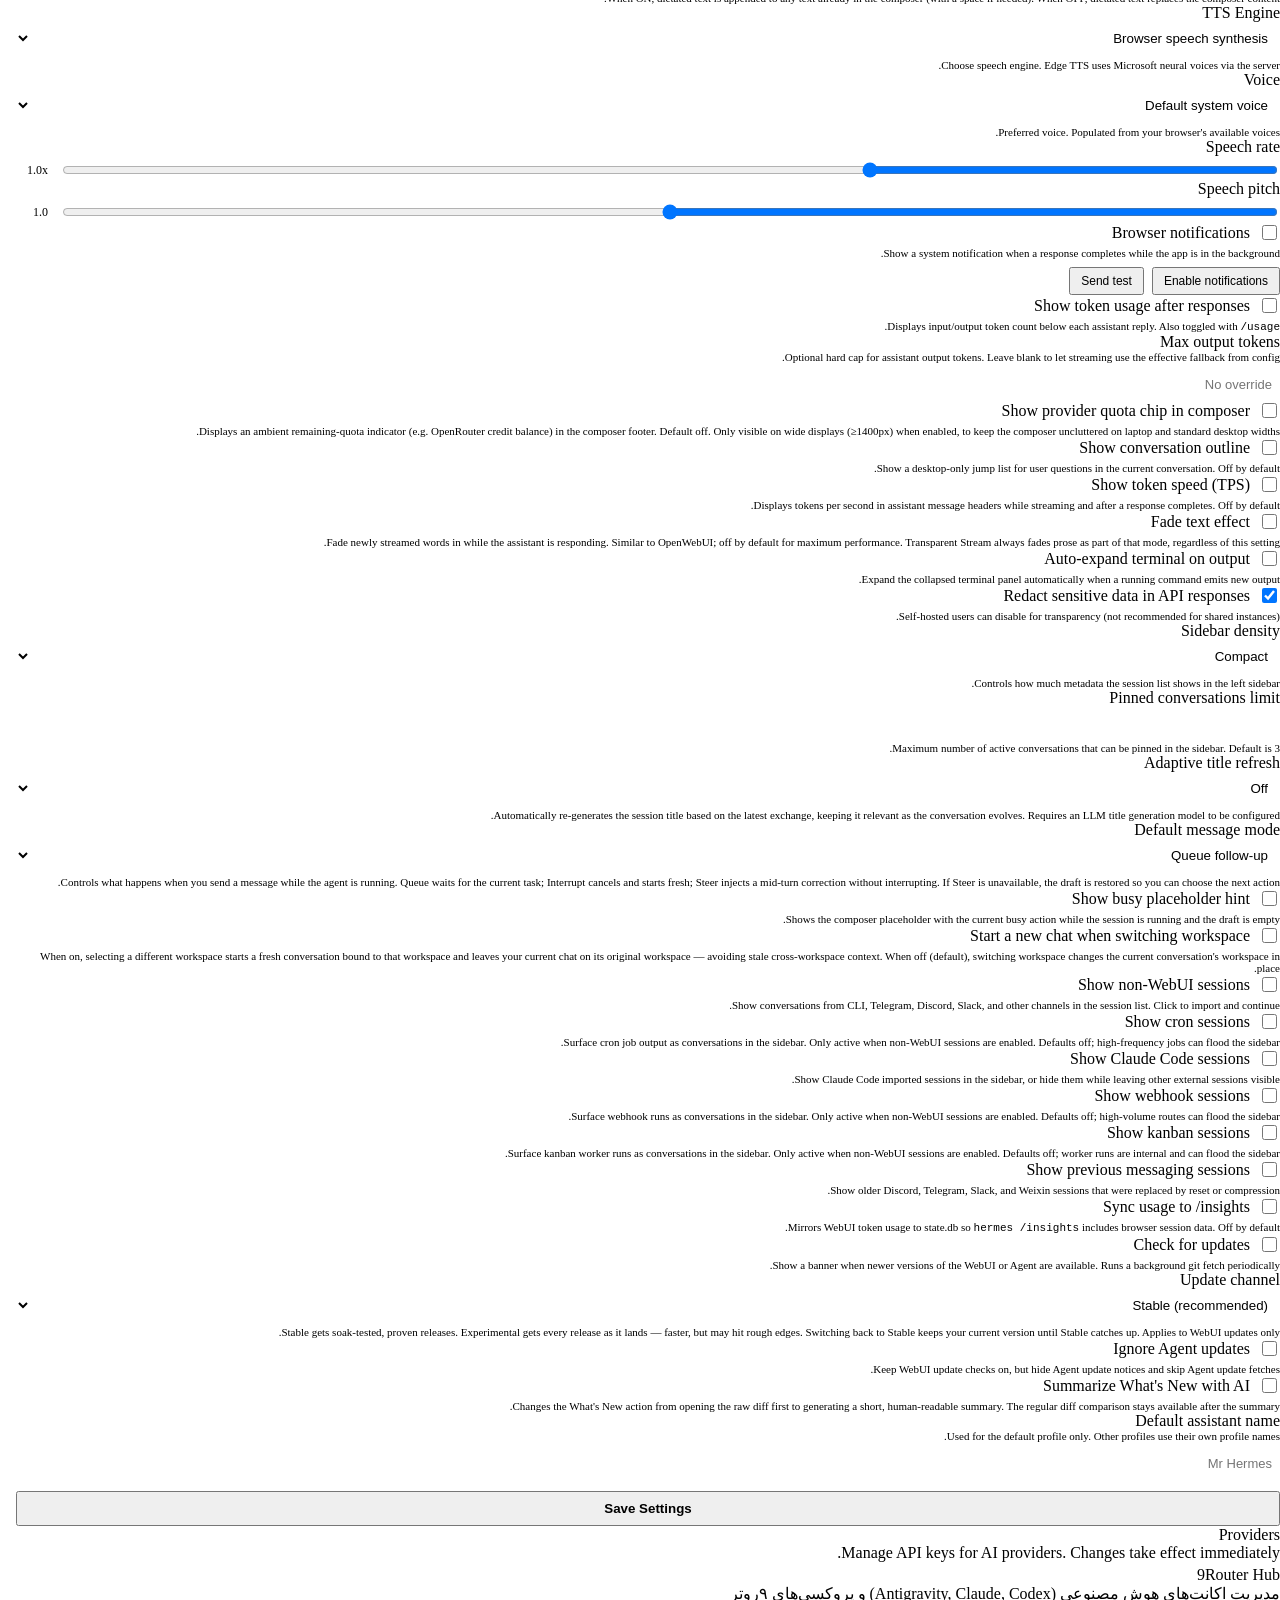
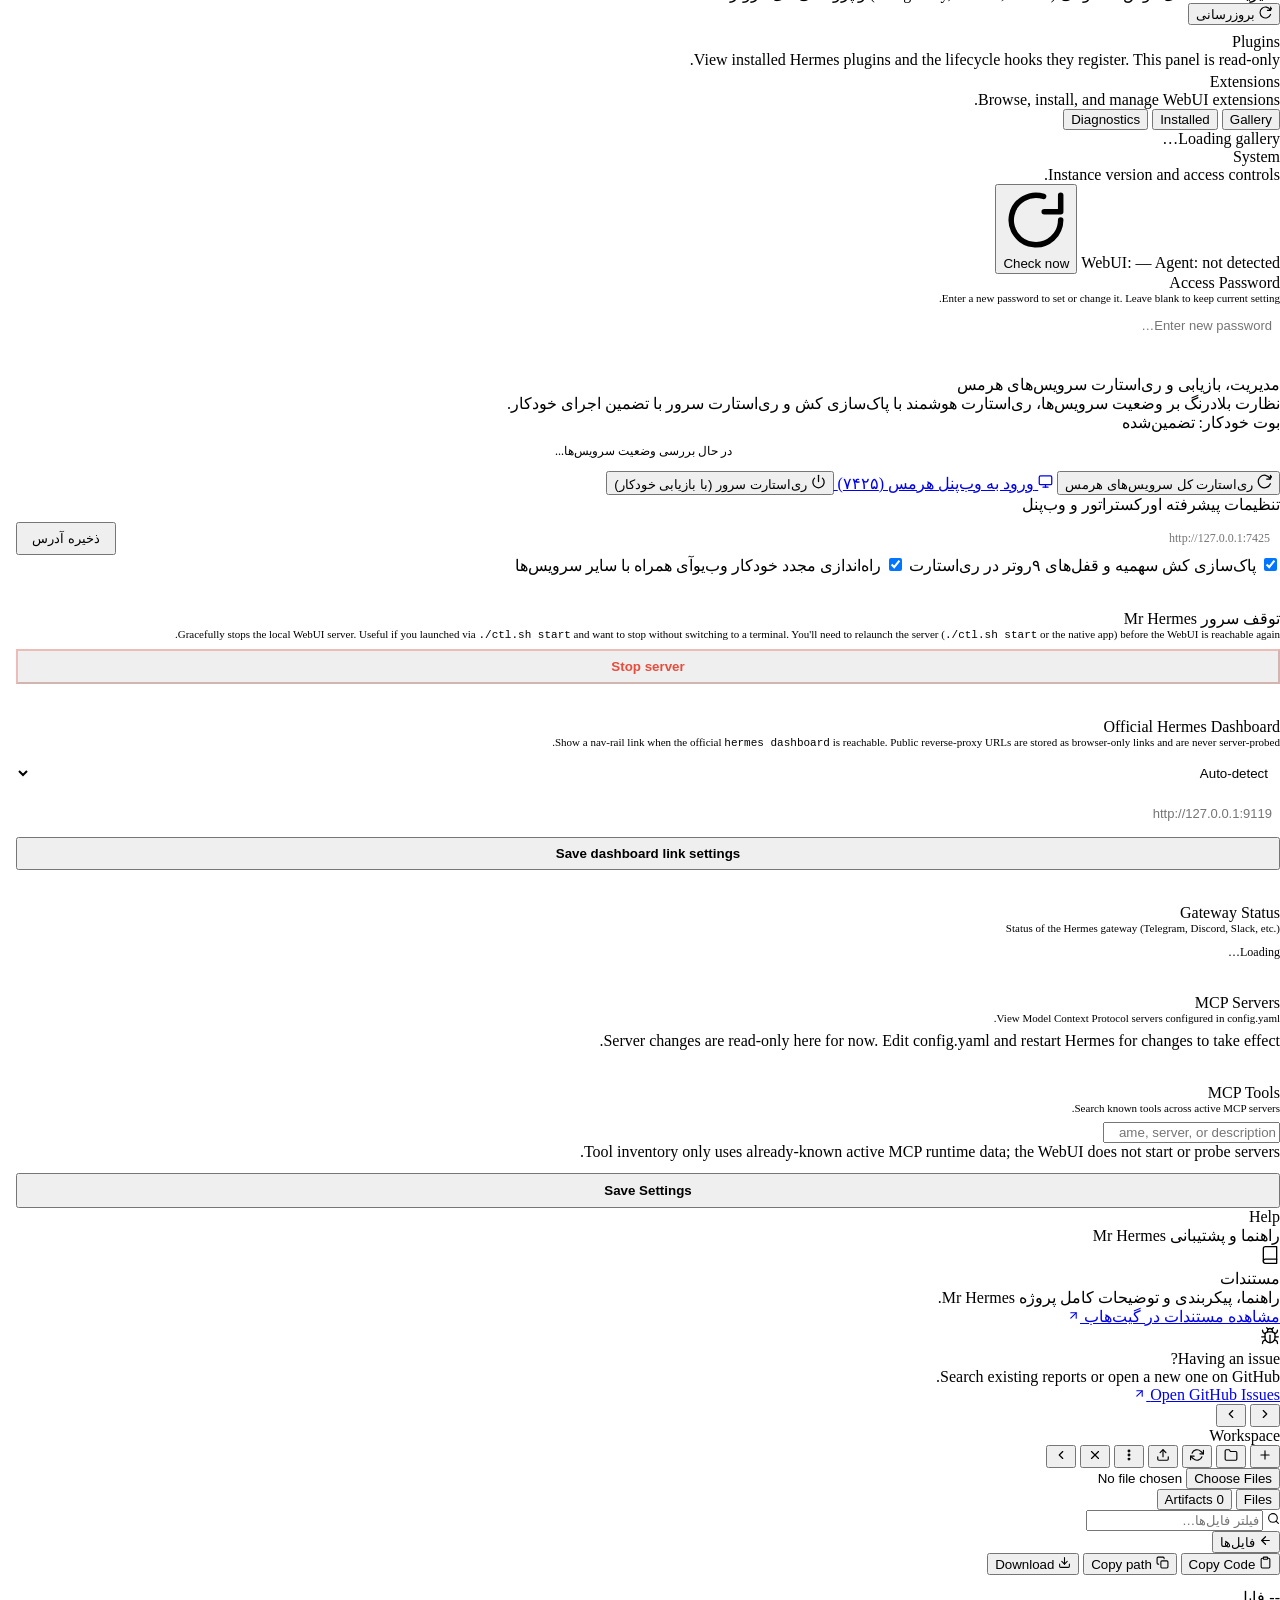
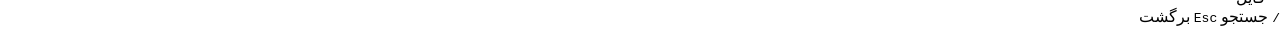
==== commit 478f99c5: "feat(branding): elevate branding to Mr Hermes across UI, i18n, login, server and settings" ====
--- a/static/index.html
+++ b/static/index.html
@@ -156,7 +156,7 @@
     </svg>
     <span class="app-titlebar-btn-label" data-i18n="nav_mrhermes_site">سایت مستر هرمس</span>
   </a>
-  <a class="app-titlebar-btn has-tooltip has-tooltip--bottom" id="btnTitlebarWebPanel" href="http://127.0.0.1:7425" target="_blank" rel="noopener noreferrer" data-tooltip="هرمس وب‌پنل (پورت ۷۴۲۵)" data-i18n-title="nav_web_panel_title" aria-label="Hermes Web Panel">
+  <a class="app-titlebar-btn has-tooltip has-tooltip--bottom" id="btnTitlebarWebPanel" href="http://127.0.0.1:7425" target="_blank" rel="noopener noreferrer" data-tooltip="وب‌پنل مستر هرمس (پورت ۷۴۲۵)" data-i18n-title="nav_web_panel_title" aria-label="Mr Hermes Web Panel">
     <svg viewBox="0 0 24 24" fill="none" stroke="currentColor" stroke-width="1.8" stroke-linecap="round" stroke-linejoin="round" aria-hidden="true" width="14" height="14">
       <rect x="2" y="3" width="20" height="14" rx="2"/>
       <line x1="8" y1="21" x2="16" y2="21"/>
@@ -200,7 +200,7 @@
     <button class="rail-btn nav-tab dashboard-link has-tooltip" id="dashboardRailBtn" data-dashboard-link style="display:none" onclick="openHermesDashboard(event)" data-tooltip="Hermes Dashboard" data-i18n-title="tab_dashboard" aria-label="Hermes Dashboard"><svg width="20" height="20" viewBox="0 0 24 24" fill="none" stroke="currentColor" stroke-width="1.5" stroke-linecap="round" stroke-linejoin="round" aria-hidden="true"><rect x="3" y="3" width="18" height="18" rx="2"/><path d="M3 9h18"/><path d="M9 21V9"/></svg><span class="dashboard-external-badge" aria-hidden="true"></span></button>
     <button class="rail-btn nav-tab has-tooltip" data-panel="logs" onclick="switchPanel('logs',{fromRailClick:true})" data-tooltip="Logs" data-i18n-title="tab_logs" aria-label="Logs"><svg width="20" height="20" viewBox="0 0 24 24" fill="none" stroke="currentColor" stroke-width="1.5" stroke-linecap="round" stroke-linejoin="round" aria-hidden="true"><path d="M14 2H6a2 2 0 0 0-2 2v16a2 2 0 0 0 2 2h12a2 2 0 0 0 2-2V8z"/><path d="M14 2v6h6"/><path d="M8 13h8"/><path d="M8 17h8"/><path d="M8 9h2"/></svg></button>
     <button class="rail-btn nav-tab has-tooltip" data-panel="gallery" onclick="switchPanel('gallery',{fromRailClick:true})" data-tooltip="Media Gallery" data-i18n-title="tab_gallery" aria-label="Media Gallery"><svg width="20" height="20" viewBox="0 0 24 24" fill="none" stroke="currentColor" stroke-width="1.5" stroke-linecap="round" stroke-linejoin="round" aria-hidden="true"><rect x="3" y="3" width="18" height="18" rx="2" ry="2"/><circle cx="8.5" cy="8.5" r="1.5"/><polyline points="21 15 16 10 5 21"/></svg></button>
-    <a class="rail-btn has-tooltip" id="railBtnWebPanel" href="http://127.0.0.1:7425" target="_blank" rel="noopener noreferrer" data-tooltip="هرمس وب‌پنل (پورت ۷۴۲۵)" data-i18n-title="nav_web_panel_title" aria-label="Hermes Web Panel"><svg width="20" height="20" viewBox="0 0 24 24" fill="none" stroke="currentColor" stroke-width="1.5" stroke-linecap="round" stroke-linejoin="round" aria-hidden="true"><rect x="2" y="3" width="20" height="14" rx="2"/><line x1="8" y1="21" x2="16" y2="21"/><line x1="12" y1="17" x2="12" y2="21"/></svg></a>
+    <a class="rail-btn has-tooltip" id="railBtnWebPanel" href="http://127.0.0.1:7425" target="_blank" rel="noopener noreferrer" data-tooltip="وب‌پنل مستر هرمس (پورت ۷۴۲۵)" data-i18n-title="nav_web_panel_title" aria-label="Mr Hermes Web Panel"><svg width="20" height="20" viewBox="0 0 24 24" fill="none" stroke="currentColor" stroke-width="1.5" stroke-linecap="round" stroke-linejoin="round" aria-hidden="true"><rect x="2" y="3" width="20" height="14" rx="2"/><line x1="8" y1="21" x2="16" y2="21"/><line x1="12" y1="17" x2="12" y2="21"/></svg></a>
     <div class="rail-spacer"></div>
     <button class="rail-btn nav-tab has-tooltip" data-panel="settings" onclick="switchPanel('settings',{fromRailClick:true})" data-tooltip="Settings" data-i18n-title="tab_settings" aria-label="Settings"><svg width="20" height="20" viewBox="0 0 24 24" fill="none" stroke="currentColor" stroke-width="1.5" stroke-linecap="round" stroke-linejoin="round" aria-hidden="true"><circle cx="12" cy="12" r="3"/><path d="M19.4 15a1.65 1.65 0 0 0 .33 1.82l.06.06a2 2 0 0 1-2.83 2.83l-.06-.06a1.65 1.65 0 0 0-1.82-.33 1.65 1.65 0 0 0-1 1.51V21a2 2 0 0 1-4 0v-.09A1.65 1.65 0 0 0 9 19.4a1.65 1.65 0 0 0-1.82.33l-.06.06a2 2 0 0 1-2.83-2.83l.06-.06a1.65 1.65 0 0 0 .33-1.82 1.65 1.65 0 0 0-1.51-1H3a2 2 0 0 1 0-4h.09A1.65 1.65 0 0 0 4.6 9a1.65 1.65 0 0 0-.33-1.82l-.06-.06a2 2 0 0 1 2.83-2.83l.06.06a1.65 1.65 0 0 0 1.82.33H9a1.65 1.65 0 0 0 1-1.51V3a2 2 0 0 1 4 0v.09a1.65 1.65 0 0 0 1 1.51 1.65 1.65 0 0 0 1.82-.33l.06-.06a2 2 0 0 1 2.83 2.83l-.06.06a1.65 1.65 0 0 0-.33 1.82V9a1.65 1.65 0 0 0 1.51 1H21a2 2 0 0 1 0 4h-.09a1.65 1.65 0 0 0-1.51 1z"/></svg><span class="auth-warning-badge" id="authWarningBadgeDesktop" style="display:none;position:absolute;top:4px;right:4px;width:8px;height:8px;border-radius:50%;background:#e05"></span></button>
   </nav>
@@ -555,18 +555,18 @@
       <div class="offline-copy">
         <strong id="offlineTitle" data-i18n="offline_title">Connection lost</strong>
         <span id="offlineDetails" data-i18n="offline_browser_detail">Your browser reports that this device is offline.</span>
-        <span id="offlineAutorefresh" data-i18n="offline_autorefresh">I will refresh this page automatically when Hermes is reachable again.</span>
+        <span id="offlineAutorefresh" data-i18n="offline_autorefresh">I will refresh this page automatically when Mr Hermes is reachable again.</span>
       </div>
       <button class="offline-action" id="offlineCheckNow" type="button" onclick="checkOfflineRecoveryNow()" data-i18n="offline_check_now">Check now</button>
     </div>
     <div class="agent-health-banner" id="agentHealthBanner" role="alert" aria-live="assertive" hidden>
       <div class="agent-health-copy">
-        <strong id="agentHealthTitle">Hermes agent is not responding</strong>
+        <strong id="agentHealthTitle">Mr Hermes agent is not responding</strong>
         <span id="agentHealthDetails">The gateway heartbeat failed. Messages may not be delivered until it comes back.</span>
       </div>
       <div class="agent-health-actions">
         <button class="agent-health-restart" id="btnRestartGateway" type="button" onclick="restartGatewayService()">Restart Service</button>
-        <button class="agent-health-dismiss" id="agentHealthDismiss" type="button" onclick="dismissAgentHealthAlert()" aria-label="Dismiss Hermes agent heartbeat alert">Dismiss</button>
+        <button class="agent-health-dismiss" id="agentHealthDismiss" type="button" onclick="dismissAgentHealthAlert()" aria-label="Dismiss Mr Hermes agent heartbeat alert">Dismiss</button>
       </div>
     </div>
     <div class="composer-wrap" id="composerWrap">
@@ -1294,7 +1294,7 @@
             <div class="settings-section-head">
               <div>
                 <div class="settings-section-title" data-i18n="settings_section_preferences_title">Preferences</div>
-                <div class="settings-section-meta" data-i18n="settings_section_preferences_meta">Defaults and UI behavior for Hermes Web UI.</div>
+                <div class="settings-section-meta" data-i18n="settings_section_preferences_meta">Defaults and UI behavior for Mr Hermes.</div>
               </div>
             </div>
             <div class="settings-field">
@@ -1614,7 +1614,7 @@
             <div class="settings-field">
               <label for="settingsBotName" data-i18n="settings_label_bot_name">Default assistant name</label>
               <div style="font-size:11px;color:var(--muted);margin-bottom:6px" data-i18n="settings_desc_bot_name">Used for the default profile only. Other profiles use their own profile names.</div>
-              <input type="text" id="settingsBotName" placeholder="Hermes" maxlength="64" style="width:100%;padding:8px;background:var(--code-bg);color:var(--text);border:1px solid var(--border2);border-radius:6px;font-size:13px">
+              <input type="text" id="settingsBotName" placeholder="Mr Hermes" maxlength="64" style="width:100%;padding:8px;background:var(--code-bg);color:var(--text);border:1px solid var(--border2);border-radius:6px;font-size:13px">
             </div>
             <button class="sm-btn" onclick="saveSettings()" style="margin-top:12px;width:100%;padding:8px;font-weight:600" data-i18n="settings_save_btn">Save Settings</button>
             <div id="settingsPreferencesAutosaveStatus" class="settings-autosave-status" aria-live="polite"></div>
@@ -1992,8 +1992,8 @@
     <div class="onboarding-shell">
       <div class="onboarding-sidebar">
         <div class="onboarding-badge" data-i18n="onboarding_badge">FIRST RUN</div>
-        <h2 id="onboardingTitle" data-i18n="onboarding_title">Welcome to Hermes Web UI</h2>
-        <p id="onboardingLead" data-i18n="onboarding_lead">A quick guided setup will check your Hermes install, choose a workspace and model, and optionally protect the app with a password.</p>
+        <h2 id="onboardingTitle" data-i18n="onboarding_title">Welcome to Mr Hermes</h2>
+        <p id="onboardingLead" data-i18n="onboarding_lead">A quick guided setup will check your Mr Hermes install, choose a workspace and model, and optionally protect the app with a password.</p>
         <div class="onboarding-steps" id="onboardingSteps"></div>
       </div>
       <div class="onboarding-main">
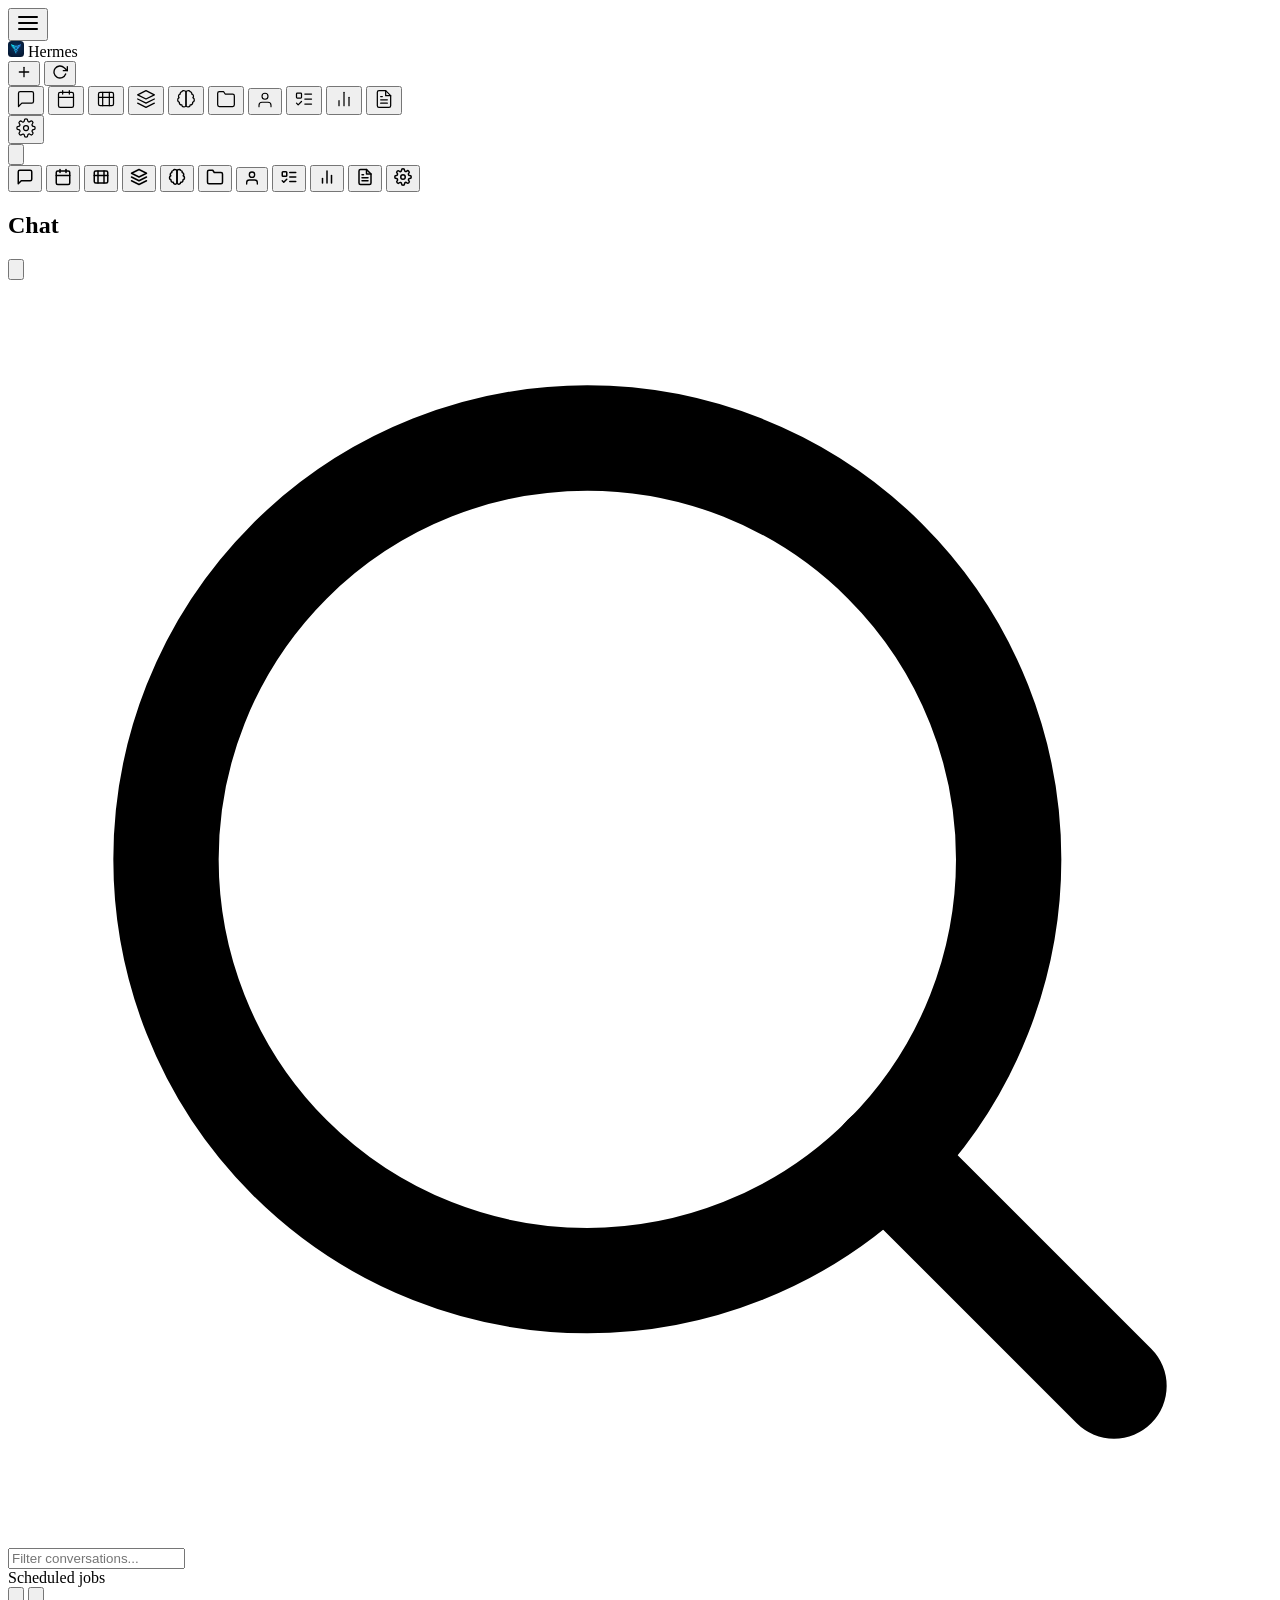
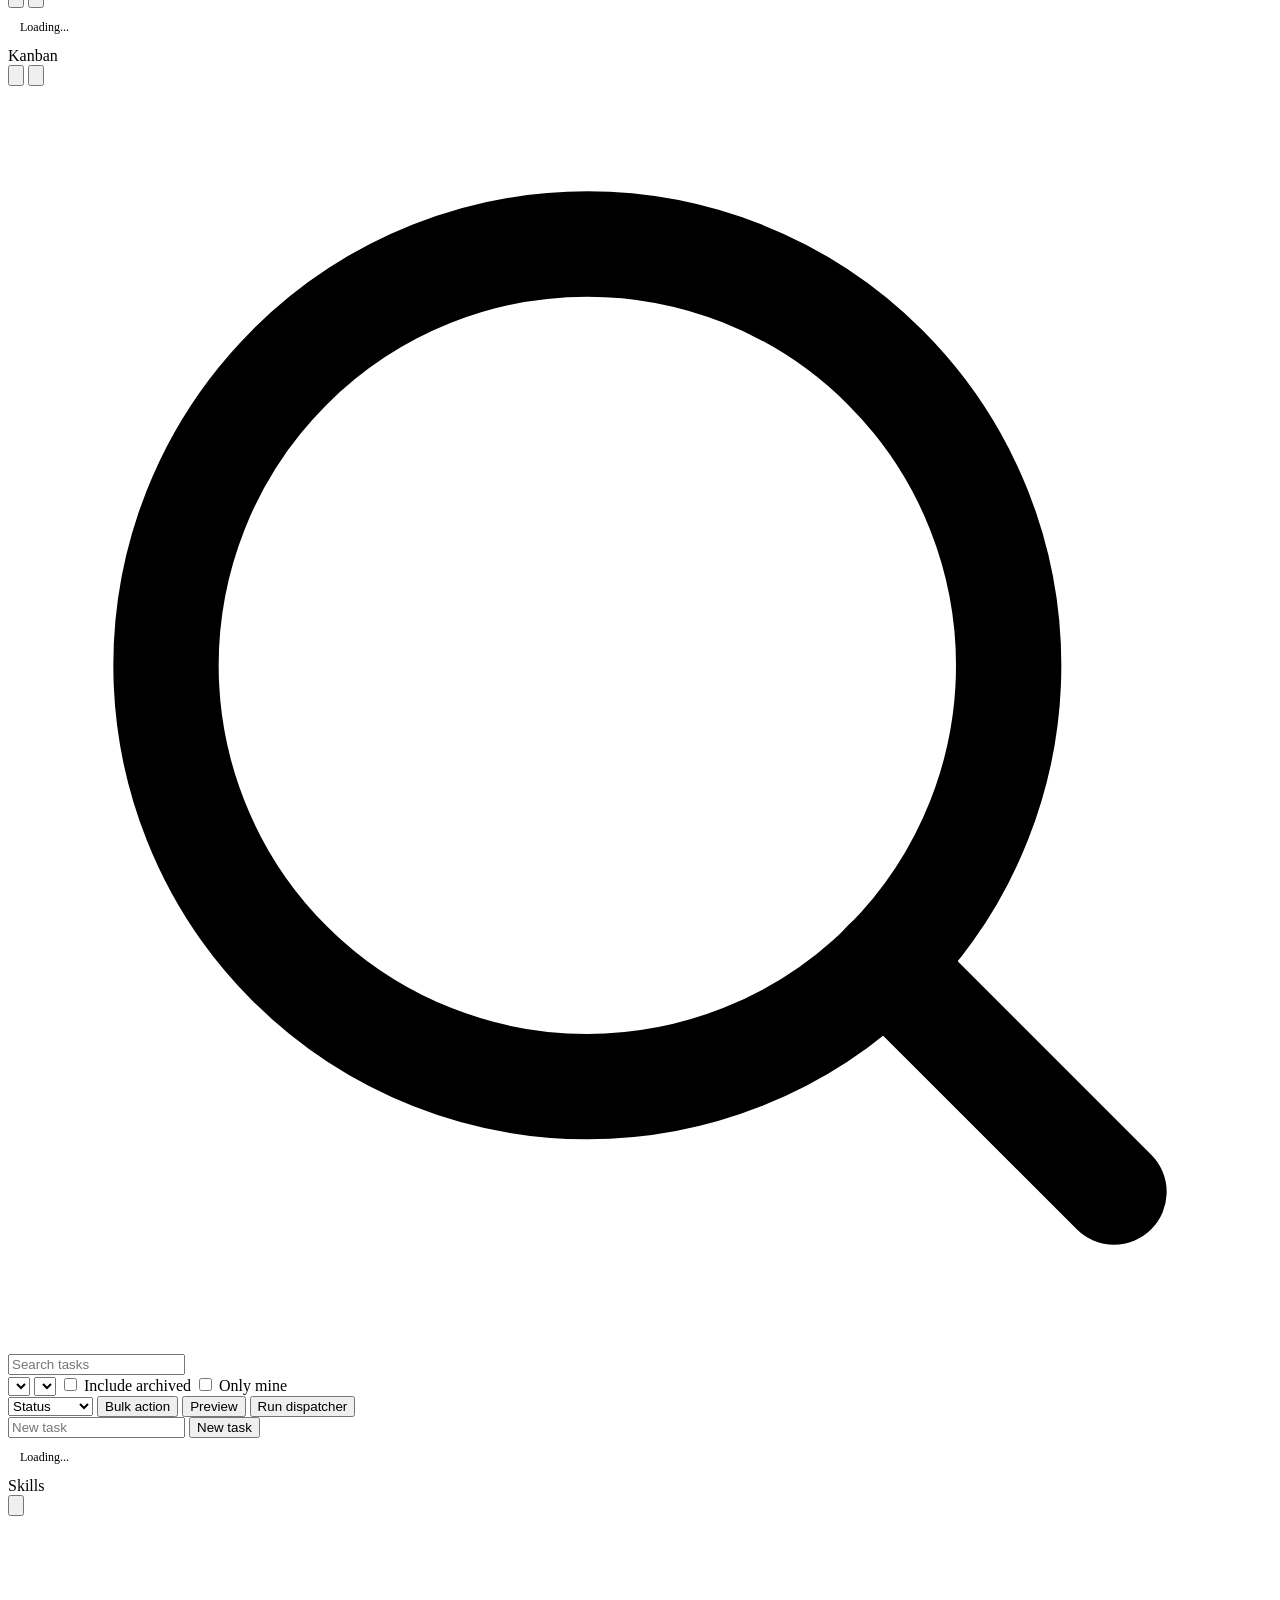
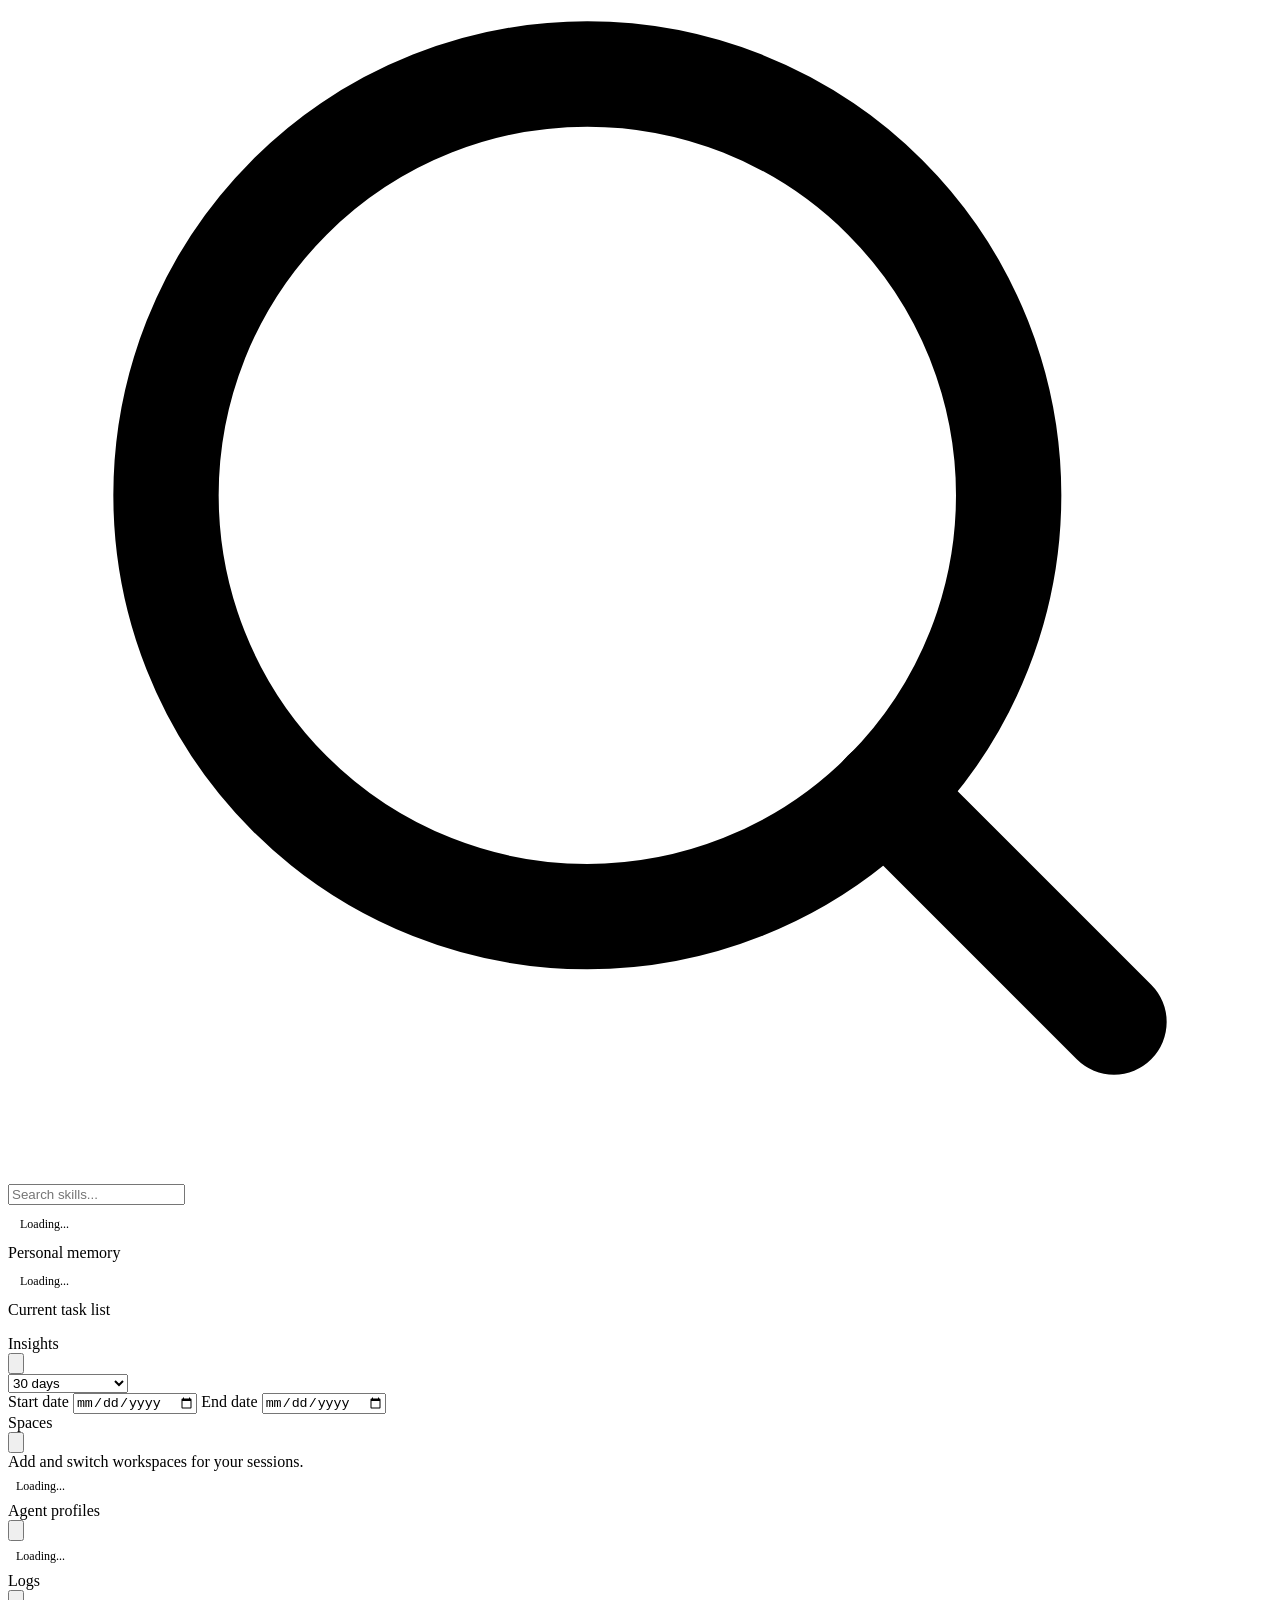
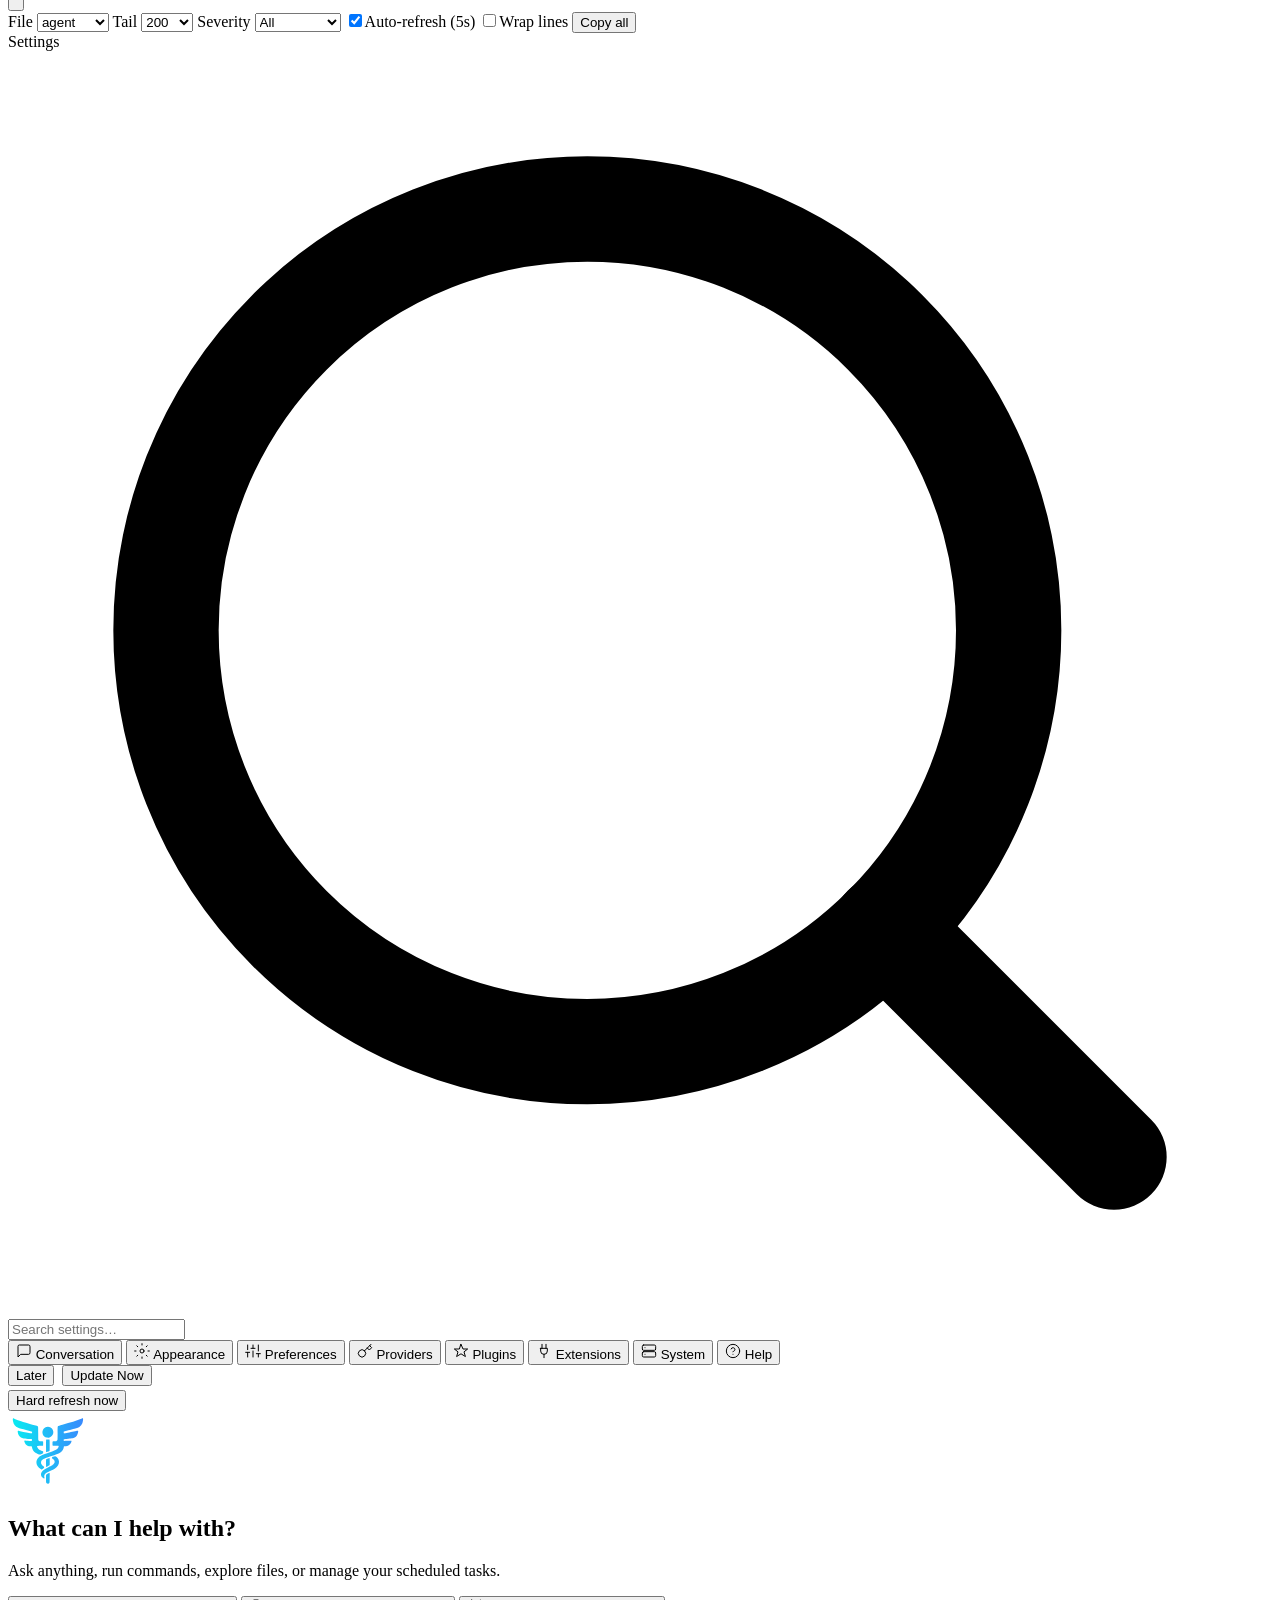
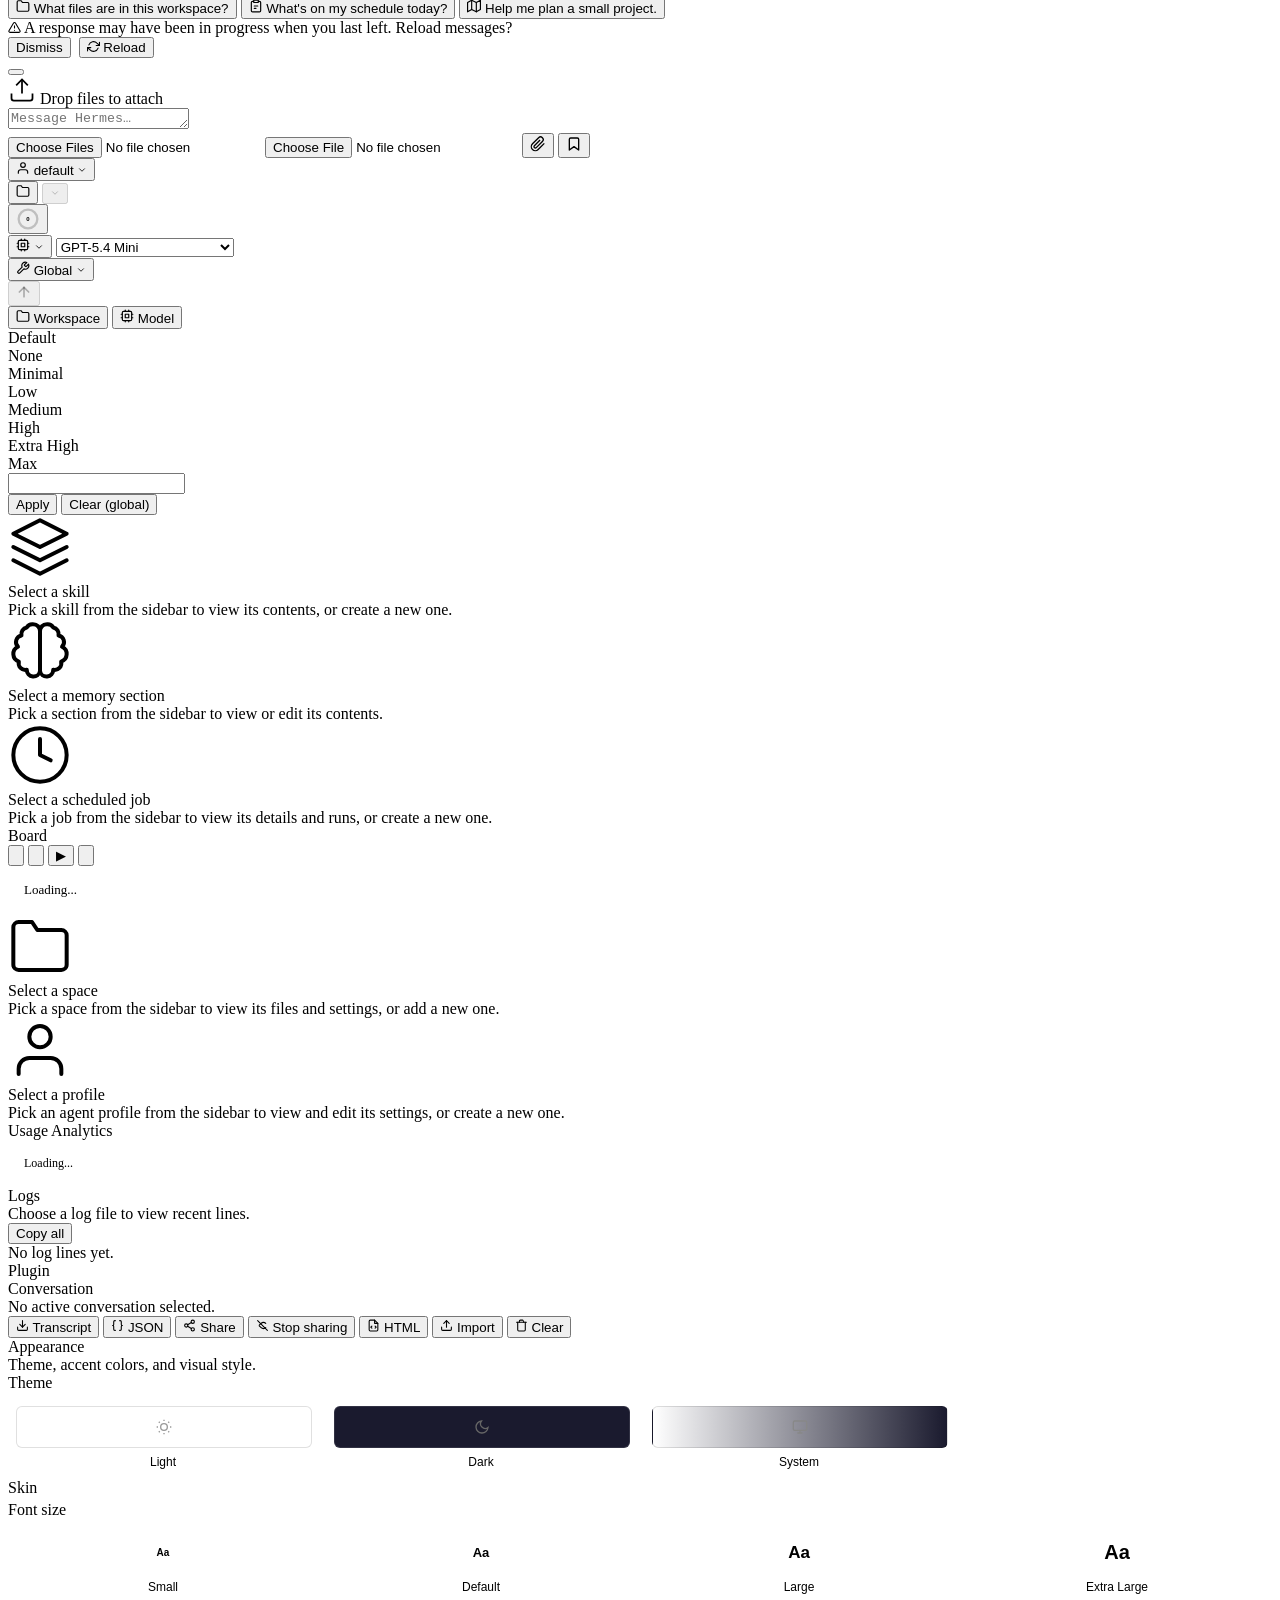
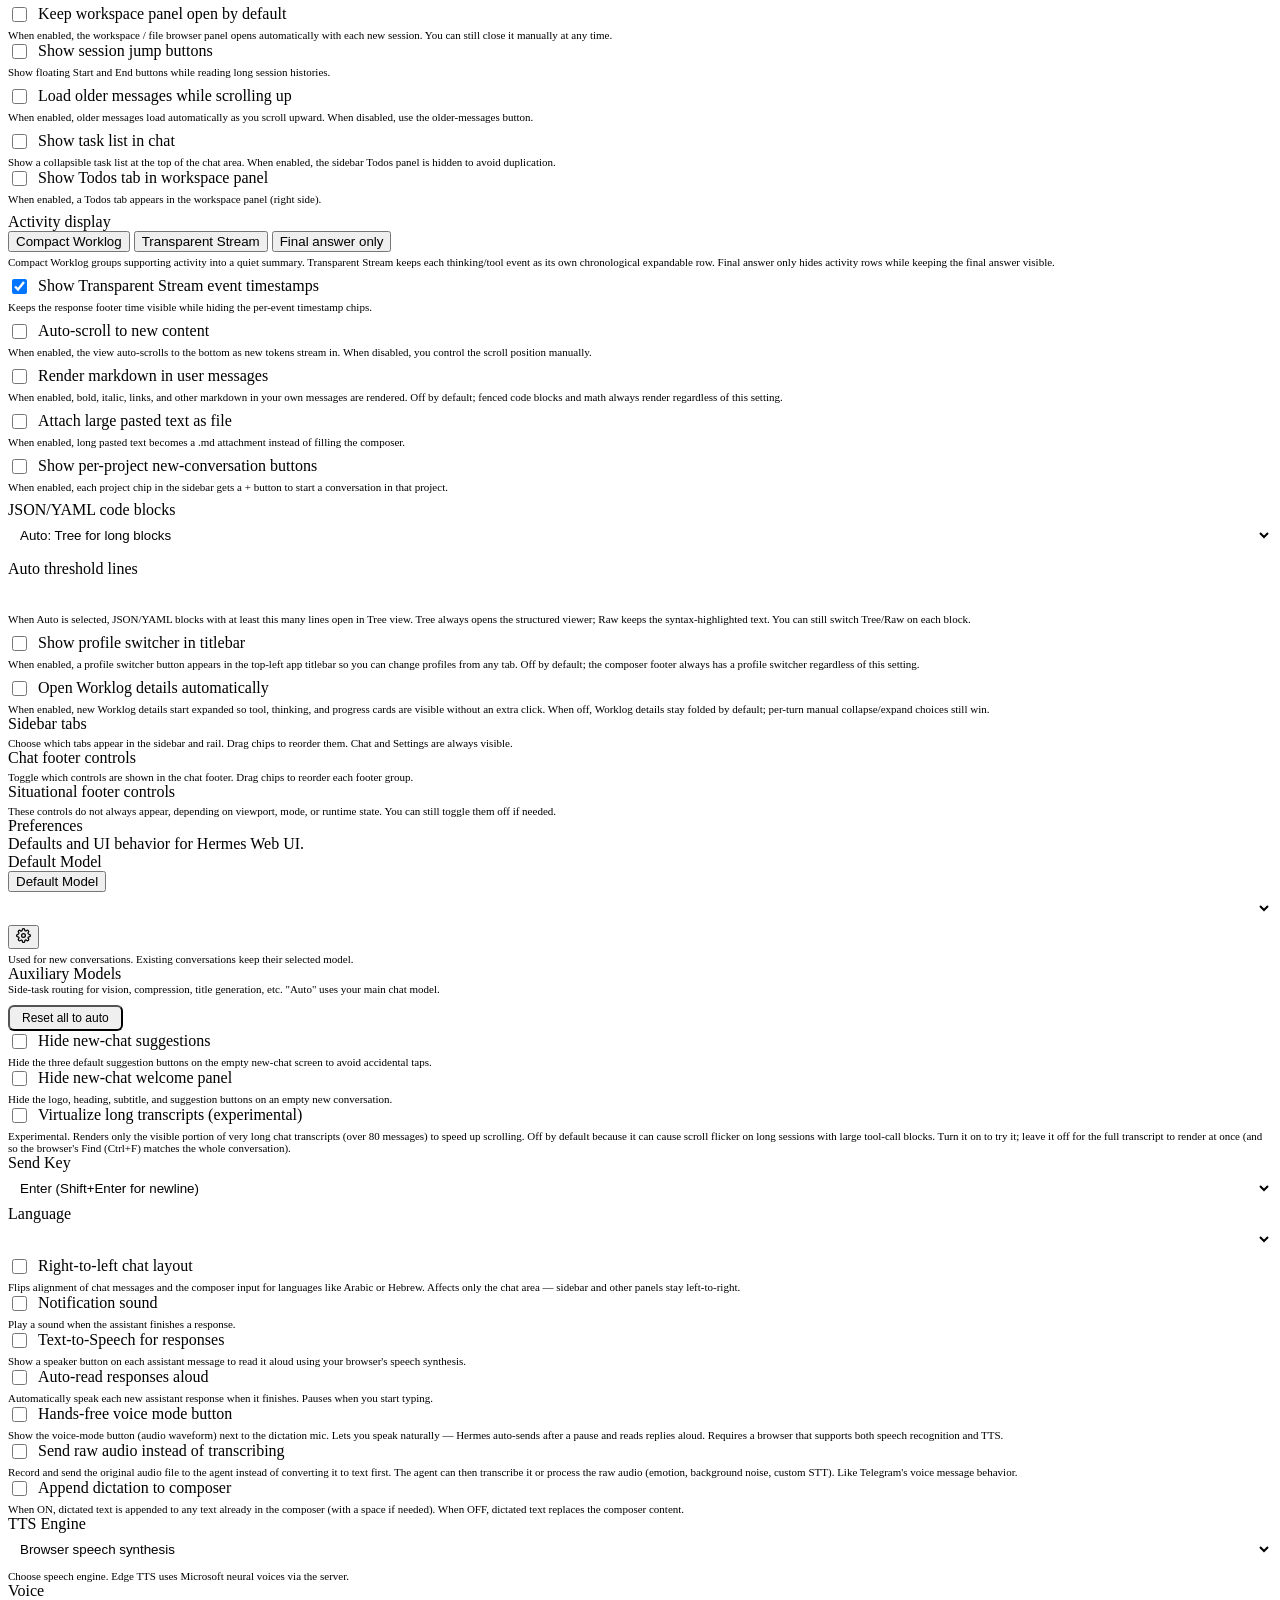
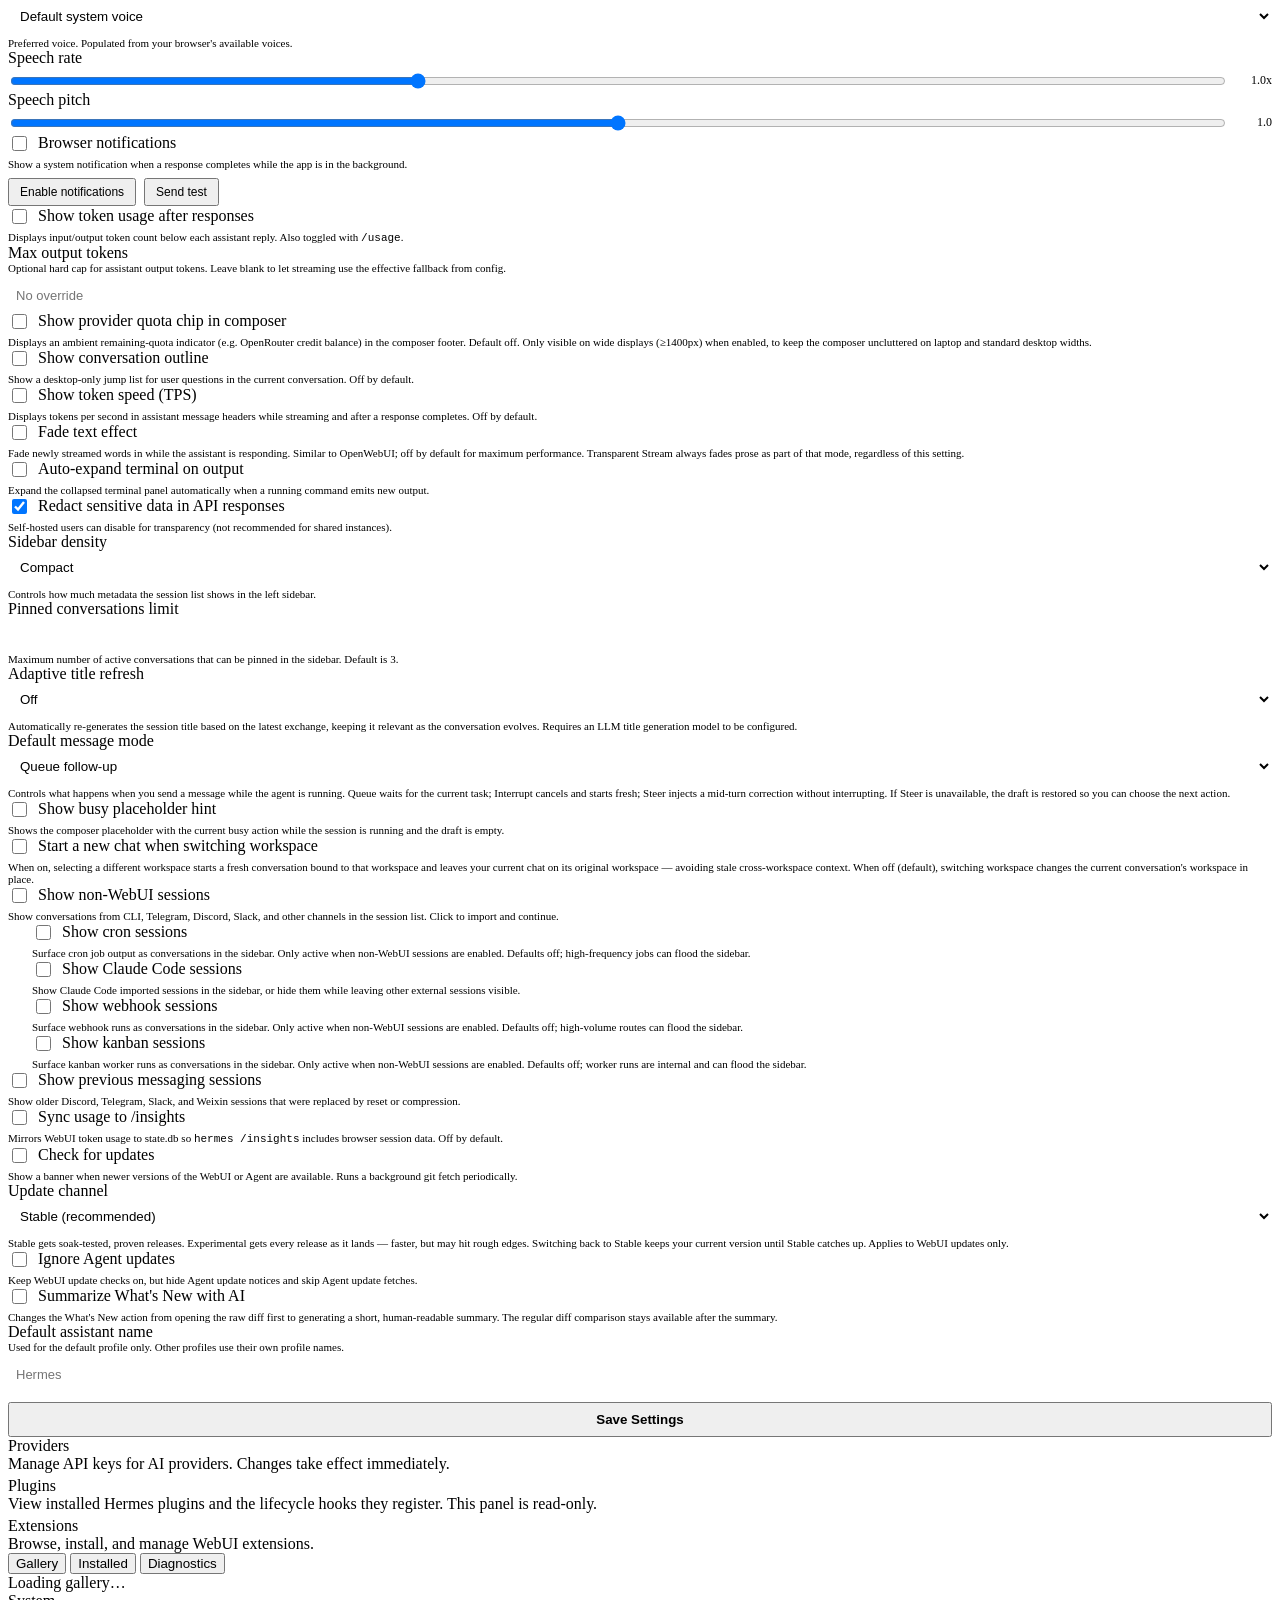
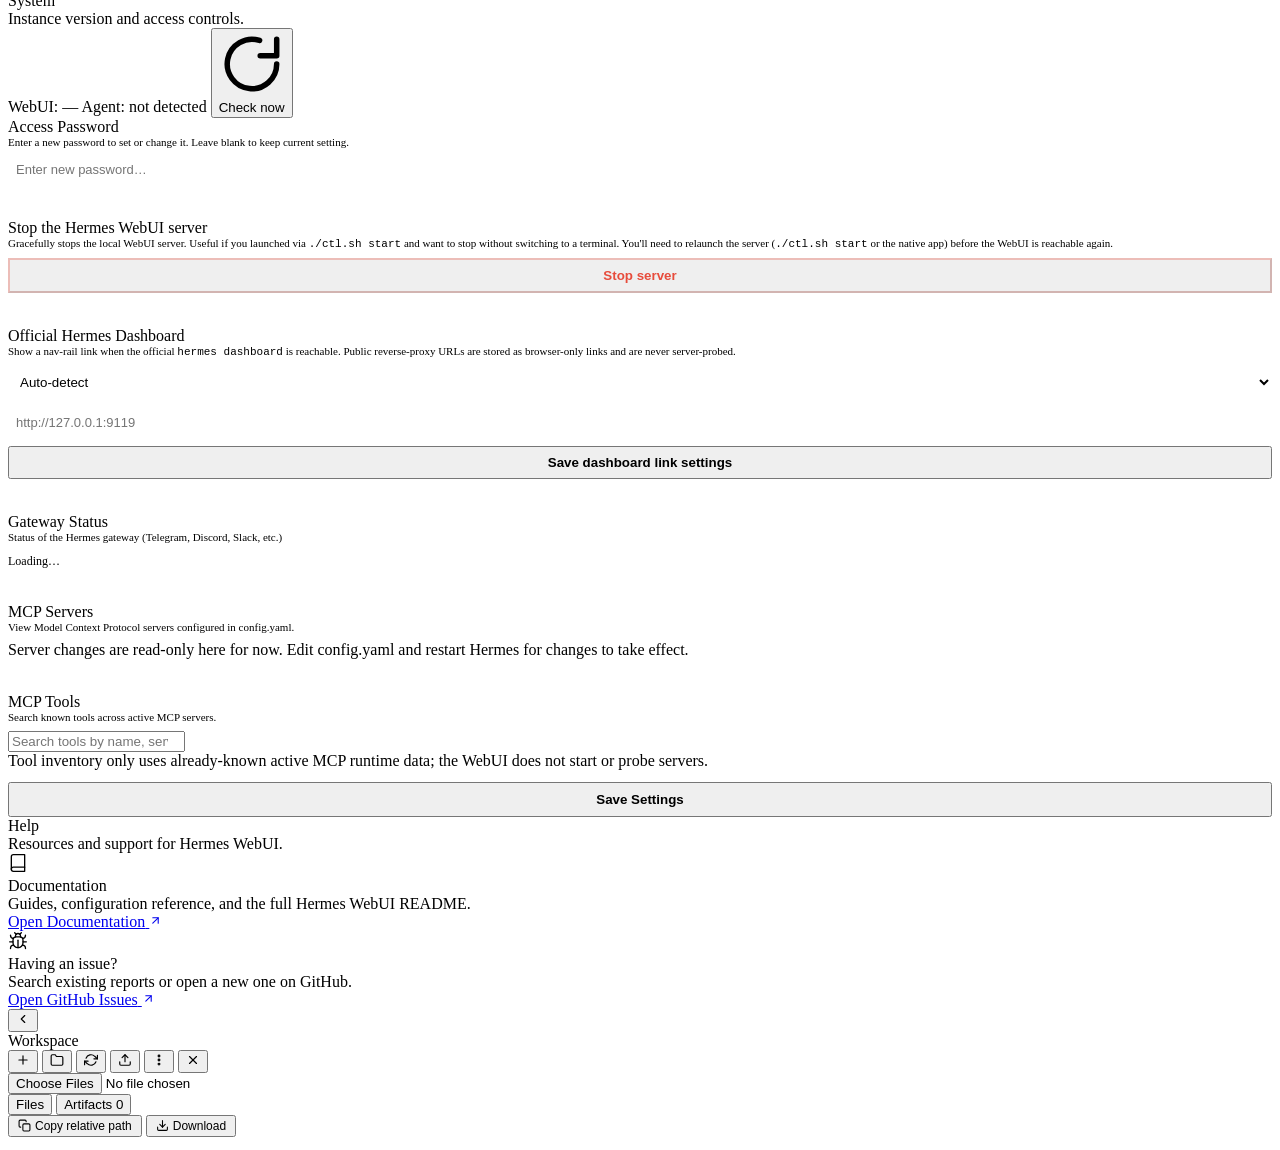
==== commit f7073705: "Merge branch 'master' into feat/one-click-universal-installer" ====
--- a/static/index.html
+++ b/static/index.html
@@ -1,9 +1,9 @@
 <!doctype html>
-<html lang="fa" dir="rtl">
+<html lang="en">
 <head>
 <meta charset="utf-8">
 <meta name="viewport" content="width=device-width, initial-scale=1, maximum-scale=1, user-scalable=no, interactive-widget=resizes-content">
-<title>Mr Hermes</title>
+<title>Hermes</title>
 <!-- base href enables subpath mount support; all static paths must stay relative (no leading slash).
      MUST appear before manifest/favicon links so browsers resolve relative URLs against the
      correct base when the page is served from /session/<id> routes. See #2226. -->
@@ -15,9 +15,9 @@
 <meta name="mobile-web-app-capable" content="yes">
 <meta name="apple-mobile-web-app-capable" content="yes">
 <meta name="apple-mobile-web-app-status-bar-style" content="black-translucent">
-<meta name="apple-mobile-web-app-title" content="Mr Hermes">
+<meta name="apple-mobile-web-app-title" content="Hermes">
 <link rel="apple-touch-icon" sizes="512x512" href="static/apple-touch-icon.png">
-<script>(function(){try{document.documentElement.dir='rtl';document.documentElement.lang='fa';document.documentElement.classList.add('chat-content-rtl');var _hadAppearance=localStorage.getItem('hermes-theme')!==null||localStorage.getItem('hermes-skin')!==null;var themes={light:1,dark:1,system:1},skins={codex:1,terracotta:1,default:1,ares:1,mono:1,graphite:1,github:1,slate:1,poseidon:1,sisyphus:1,charizard:1,sienna:1,catppuccin:1,hepburn:1,nous:1,'geist-contrast':1,neon:1,'neon-soft':1,'neon-paint':1,zeus:1,'verdigris':1},legacy={slate:['dark','slate'],solarized:['dark','poseidon'],monokai:['dark','sisyphus'],nord:['dark','slate'],oled:['dark','default']},t=(localStorage.getItem('hermes-theme')||'dark').toLowerCase(),s=(localStorage.getItem('hermes-skin')||'').toLowerCase(),m=legacy[t],theme=m?m[0]:(themes[t]?t:'dark');var pendingExt=s&&s!=='default'&&!skins[s]&&!legacy[s];var skin=skins[s]?s:(pendingExt?s:(m?m[1]:'poseidon'));if(!s||s==='default'){skin='poseidon';localStorage.setItem('hermes-skin','poseidon');}if(_hadAppearance){localStorage.setItem('hermes-theme',theme);localStorage.setItem('hermes-skin',skin);}if(theme==='system')theme=window.matchMedia('(prefers-color-scheme:dark)').matches?'dark':'light';if(theme==='dark')document.documentElement.classList.add('dark');if(skin!=='default')document.documentElement.dataset.skin=skin;}catch(e){document.documentElement.classList.add('dark');}})()</script>
+<script>(function(){try{var _hadAppearance=localStorage.getItem('hermes-theme')!==null||localStorage.getItem('hermes-skin')!==null;var themes={light:1,dark:1,system:1},skins={codex:1,terracotta:1,default:1,ares:1,mono:1,graphite:1,github:1,slate:1,poseidon:1,sisyphus:1,charizard:1,sienna:1,catppuccin:1,hepburn:1,nous:1,'geist-contrast':1,neon:1,'neon-soft':1,'neon-paint':1,zeus:1,'verdigris':1},legacy={slate:['dark','slate'],solarized:['dark','poseidon'],monokai:['dark','sisyphus'],nord:['dark','slate'],oled:['dark','default']},t=(localStorage.getItem('hermes-theme')||'dark').toLowerCase(),s=(localStorage.getItem('hermes-skin')||'').toLowerCase(),m=legacy[t],theme=m?m[0]:(themes[t]?t:'dark');var pendingExt=s&&s!=='default'&&!skins[s]&&!legacy[s];var skin=skins[s]?s:(pendingExt?s:(m?m[1]:'default'));if(_hadAppearance){localStorage.setItem('hermes-theme',theme);localStorage.setItem('hermes-skin',skin);}if(theme==='system')theme=window.matchMedia('(prefers-color-scheme:dark)').matches?'dark':'light';if(theme==='dark')document.documentElement.classList.add('dark');if(skin!=='default')document.documentElement.dataset.skin=skin;}catch(e){document.documentElement.classList.add('dark');}})()</script>
 <script>(function(){try{var fs=localStorage.getItem('hermes-font-size');if(fs&&fs!=='default')document.documentElement.dataset.fontSize=fs;}catch(e){}})()</script>
 <!-- theme-color: surfaces the active app chrome color to native status bars (Safari status bar, PWA, native WKWebView wrappers). Updated dynamically by boot.js when theme/skin changes. The light/dark default values match style.css :root --sidebar / :root.dark --sidebar. -->
 <meta name="theme-color" content="#FAF7F0" media="(prefers-color-scheme: light)">
@@ -112,11 +112,8 @@
     // RTL users don't see an LTR flash on initial load.
     (function(){
       try{
-        var rtl = localStorage.getItem('hermes-rtl');
-        var lang = localStorage.getItem('hermes-lang');
-        if(rtl === 'true' || (rtl === null && (lang === 'fa' || lang === 'ar' || (navigator.language && (navigator.language.startsWith('fa') || navigator.language.startsWith('ar')))))){
+        if(localStorage.getItem('hermes-rtl')==='true'){
           document.documentElement.classList.add('chat-content-rtl');
-          localStorage.setItem('hermes-rtl', 'true');
         }
       }catch(_){}
     })();
@@ -136,9 +133,9 @@
   </div>
   <div class="app-titlebar-inner">
     <span class="app-titlebar-icon" aria-hidden="true">
-      <img src="static/mrhermes-logo.png" alt="Mr Hermes" width="18" height="18" style="width:18px;height:18px;border-radius:4px;object-fit:cover;display:block;">
+      <svg xmlns="http://www.w3.org/2000/svg" viewBox="0 0 64 64" width="16" height="16" aria-hidden="true"><defs><linearGradient id="app-titlebar-mark" x1="0" y1="0" x2="1" y2="0"><stop offset="0" stop-color="#08EBF1"/><stop offset="1" stop-color="#3889FD"/></linearGradient><radialGradient id="app-titlebar-tile" cx="50%" cy="42%" r="75%"><stop offset="0%" stop-color="#0D3460"/><stop offset="100%" stop-color="#021128"/></radialGradient></defs><rect width="64" height="64" rx="14.3" fill="url(#app-titlebar-tile)"/><g transform="translate(-8.632 -11.731) scale(0.06483)"><path fill="url(#app-titlebar-mark)" fill-rule="evenodd" d="M630.5 961.9 C634.9 960.7 638.5 957.9 640.5 953.9 C642.5 950.1 643.3 865.1 641.4 864.3 C640 863.8 623.9 872.5 618.2 876.8 C616.4 878.2 613.8 881.2 612.5 883.5 L610 887.7 610 918.4 C610 951.8 610.2 953.1 615.7 958.3 C618.3 960.8 622.4 962.7 625.5 962.9 C626 963 628.3 962.5 630.5 961.9 Z M596 913 C596.8 911.5 596.6 909.4 595.4 904.8 C592.1 892.1 595.4 881.4 605.5 872.1 C612.9 865.4 621.2 860.6 641.1 851.4 C681.3 832.9 691.1 827.1 704.5 813.6 C724.9 793.1 730 768.6 718.9 745.5 C714.9 737.4 705.5 727.4 696.7 722.1 L691.1 718.8 678.3 722.6 C671.3 724.6 664.9 726.8 664.2 727.3 C663.5 727.9 663 730.6 663 734.1 C663 739.9 663.1 740 666.8 741.9 C672.9 745 680.6 752.6 683.4 758.2 C688.9 769.3 686 781.3 675.3 791 C666.4 799.1 662.1 801.7 631.3 817.2 C598.7 833.5 587.2 840.5 578.9 849 C565.9 862.3 561.8 880.1 568.3 894.4 C574.4 907.7 592.4 919.8 596 913 Z M579.8 832.2 C582.7 830.2 586.8 827.3 589 825.8 C592.9 823.1 593 822.9 593 817.2 L593 811.4 586.6 807.2 C578.4 801.8 572.5 795.2 568.7 787.2 C566 781.5 565.8 780.1 566.2 773.5 C566.8 764.5 569.4 759.6 577.8 751.8 C589.1 741.4 603.5 735.3 666 714.8 C687.7 707.6 710.2 699.7 715.9 697.2 C741.9 685.8 757.8 670 764.5 648.7 C765.9 644.4 767 639.2 767 637.1 C767 631.5 768.1 631 777.9 631.6 C801.3 633.2 819.4 623.2 829 603.6 C831.2 599.2 833.5 593.4 834.2 590.7 C835.3 586.4 835.2 585.8 833.4 584 C831.5 582.1 830.8 582 814 583 C804.4 583.5 789.8 584.1 781.5 584.2 L766.5 584.5 766.2 577.9 C766 573.4 766.3 571 767.2 570.2 C767.9 569.6 778.4 568.4 790.4 567.6 C835.7 564.3 849.7 561.9 862.2 555.3 C878.5 546.7 889.5 529.3 893 506.4 C894.1 499.3 894 498.6 892.3 496.8 C890.4 494.9 890 495 865.4 500.4 C838.7 506.3 789.4 516.1 776.8 518.1 C766.3 519.7 766 519.5 766 511.2 C766 507.2 766.5 503.7 767.2 502.8 C767.9 502 771.2 500.7 774.5 500.1 C788.7 497.1 852.9 480.7 868.5 476 C877.9 473.2 889.8 468.8 895 466.3 C903 462.5 905.8 460.4 913.1 453.1 C922.9 443.2 928.3 433.9 932.5 419.5 C935.4 409.5 937.6 393.5 936.6 389.7 C935.3 384.3 933.5 384.5 914.3 392.1 C879.6 406 825.4 423.1 754.6 442.4 C728.5 449.6 719.1 452.5 717.2 454.2 C711.9 459.2 712 457.7 712 516.7 C712 551.6 711.6 572.9 710.9 575.2 C709.6 580 703.8 585.7 699.1 587 C697.1 587.5 689.9 588.2 683 588.6 C674 589.1 670 589.7 668.8 590.8 C667.2 592.1 667 594.3 667 608 C667 621.6 667.2 624.1 668.8 625.8 C670.4 627.8 671.8 627.9 694.9 628.2 C710.4 628.4 719.8 628.9 720.8 629.6 C723.1 631.2 720.6 639.8 715.9 646.9 C706.4 661.1 694.2 667.1 631 689 C581.4 706.1 563.9 713.8 550.3 724.7 C512.3 755 518.4 806 563.1 831.3 C567.7 833.9 572.2 836 573.1 836 C573.9 836 577 834.3 579.8 832.2 Z M626.3 807.4 C633.5 803.8 640.2 800.1 641.1 799.4 C642.5 798.1 642.7 794.2 642.5 766.5 C642.5 749.2 642.1 734.7 641.7 734.4 C641 733.7 613.6 743.6 611.2 745.3 C610.3 746 610 754.1 610 779.5 C610 797.7 610.3 813 610.7 813.3 C611.8 814.5 612.7 814.1 626.3 807.4 Z M571.1 699.2 L584.5 693.4 584.8 685.5 C585 681.2 584.7 677.3 584.1 676.7 C583.6 676.2 579.9 674.7 575.8 673.3 C567.5 670.5 554.7 664.2 548.4 660 C538.6 653.2 530.5 640.3 531.2 632.6 L531.5 629.5 541 628.9 C546.2 628.5 557.7 628.2 566.5 628.1 C577.6 628 583 627.6 583.8 626.8 C585.5 625.1 585.5 591.6 583.8 590.3 C583.1 589.7 576.5 589 569.1 588.6 C555.2 587.9 550.4 586.7 546.1 582.7 C541 578 541 578.1 541 518.8 C541 466.4 540.9 463.3 539 459.3 C536.5 453.7 533.3 451.9 518.7 448.1 C442.4 428 363.2 402.9 330.3 388.3 C322.4 384.9 322 384.8 319.5 386.4 C317.3 387.9 317 388.7 317 393.9 C317 397.1 317.7 403.5 318.5 408.1 C324.3 439.3 338.4 458 364.5 469.2 C374.6 473.5 396.4 479.7 441.3 491 C464.8 496.9 484.7 502.3 485.5 503 C486.6 503.9 487 506.3 487 511.2 C487 519.5 486.6 519.8 476.7 518.1 C461.5 515.5 412.5 505.6 391.5 500.9 C379.4 498.2 368.3 495.7 366.7 495.3 C364.8 494.9 363.3 495.3 361.9 496.6 C360 498.3 359.9 499.2 360.5 505.4 C362.5 526 373.6 544.9 388.9 554 C401.6 561.5 417.9 564.4 468 568.1 C477.1 568.7 485.1 569.7 485.8 570.3 C487.5 571.7 487.4 582.4 485.6 583.9 C484.2 585.1 473.4 584.7 432.5 582.4 C422.2 581.8 421.4 581.9 419.7 583.8 C417.9 585.8 417.9 586.1 419.5 591.6 C424.1 607.4 434.2 620.5 446.4 626.5 C455.1 630.8 461.3 632 474.1 632 C479.5 632 484.1 632.4 484.4 632.9 C484.8 633.4 485.6 637.4 486.4 641.7 C489.7 660.4 500.4 676.9 516.5 688 C526.3 694.7 549.1 704.8 555.1 704.9 C556.5 705 563.7 702.4 571.1 699.2 Z M628.9 678.9 C635.3 676.6 641 674.2 641.5 673.5 C643.1 671.6 642.5 576.3 640.9 574.4 C639.4 572.5 613.1 572.3 611.2 574.2 C610.3 575.1 610 588.7 610 629 C610 658.5 610.3 683 610.7 683.4 C611.8 684.5 616 683.5 628.9 678.9 Z M636.1 556 C654.1 552.6 669.6 536.9 673.6 517.8 C677.9 497.7 668.2 476.3 650 465.8 C636.2 457.8 615.8 458 601.7 466.3 C595.3 470.1 586.1 480.5 582.7 487.8 C570 514.9 585.4 547.4 614.7 555.5 C620.6 557.1 629 557.3 636.1 556 Z"/></g></svg>
     </span>
-    <span class="app-titlebar-title" id="appTitlebarTitle">Mr Hermes</span>
+    <span class="app-titlebar-title" id="appTitlebarTitle">Hermes</span>
     <span class="app-titlebar-sub" id="appTitlebarSub" hidden></span>
   </div>
   <div class="app-titlebar-spacer" aria-hidden="true"></div>
@@ -147,37 +144,6 @@
       <line x1="12" y1="5" x2="12" y2="19"/>
       <line x1="5" y1="12" x2="19" y2="12"/>
     </svg>
-  </button>
-  <a class="app-titlebar-btn has-tooltip has-tooltip--bottom" id="btnTitlebarMrHermesSite" href="https://mrhermes.ir" target="_blank" rel="noopener noreferrer" data-tooltip="وب‌سایت رسمی مستر هرمس (mrhermes.ir)" data-i18n-title="nav_mrhermes_site_title" aria-label="Mr Hermes Website">
-    <svg viewBox="0 0 24 24" fill="none" stroke="currentColor" stroke-width="1.8" stroke-linecap="round" stroke-linejoin="round" aria-hidden="true" width="14" height="14">
-      <circle cx="12" cy="12" r="10"/>
-      <path d="M12 2a14.5 14.5 0 0 0 0 20 14.5 14.5 0 0 0 0-20"/>
-      <path d="M2 12h20"/>
-    </svg>
-    <span class="app-titlebar-btn-label" data-i18n="nav_mrhermes_site">سایت مستر هرمس</span>
-  </a>
-  <a class="app-titlebar-btn has-tooltip has-tooltip--bottom" id="btnTitlebarWebPanel" href="http://127.0.0.1:7425" target="_blank" rel="noopener noreferrer" data-tooltip="وب‌پنل مستر هرمس (پورت ۷۴۲۵)" data-i18n-title="nav_web_panel_title" aria-label="Mr Hermes Web Panel">
-    <svg viewBox="0 0 24 24" fill="none" stroke="currentColor" stroke-width="1.8" stroke-linecap="round" stroke-linejoin="round" aria-hidden="true" width="14" height="14">
-      <rect x="2" y="3" width="20" height="14" rx="2"/>
-      <line x1="8" y1="21" x2="16" y2="21"/>
-      <line x1="12" y1="17" x2="12" y2="21"/>
-    </svg>
-    <span class="app-titlebar-btn-label" data-i18n="nav_web_panel">وب‌پنل</span>
-  </a>
-  <button class="app-titlebar-btn has-tooltip has-tooltip--bottom" id="btnTitlebarOrchestrator" onclick="openServicesOrchestratorModal()" type="button" data-tooltip="بازیابی و ری‌استارت سرویس‌ها" data-i18n-title="nav_orchestrator_title" aria-label="Restart & Recover Services">
-    <svg viewBox="0 0 24 24" fill="none" stroke="currentColor" stroke-width="1.8" stroke-linecap="round" stroke-linejoin="round" aria-hidden="true" width="14" height="14">
-      <path d="M21.5 2v6h-6"/>
-      <path d="M21.34 15.57a10 10 0 1 1-.57-8.38l5.67-5.67"/>
-    </svg>
-    <span class="app-titlebar-btn-label" data-i18n="nav_orchestrator">سرویس‌ها</span>
-  </button>
-  <button class="app-titlebar-btn has-tooltip has-tooltip--bottom" id="btnTitlebarGallery" onclick="switchPanel('gallery',{fromRailClick:true})" type="button" data-tooltip="گالری رسانه‌ها و فایل‌های تولیدشده" data-i18n-title="tab_gallery" aria-label="Media Gallery">
-    <svg viewBox="0 0 24 24" fill="none" stroke="currentColor" stroke-width="1.8" stroke-linecap="round" stroke-linejoin="round" aria-hidden="true" width="14" height="14">
-      <rect x="3" y="3" width="18" height="18" rx="2" ry="2"/>
-      <circle cx="8.5" cy="8.5" r="1.5"/>
-      <polyline points="21 15 16 10 5 21"/>
-    </svg>
-    <span class="app-titlebar-btn-label" data-i18n="tab_gallery">گالری رسانه</span>
   </button>
   <button class="app-titlebar-reload" id="btnReload" onclick="window.location.reload()" type="button" aria-label="Reload" title="Reload page">
     <svg viewBox="0 0 24 24" fill="none" stroke="currentColor" stroke-width="2" stroke-linecap="round" stroke-linejoin="round" aria-hidden="true" width="16" height="16">
@@ -199,8 +165,6 @@
     <button class="rail-btn nav-tab has-tooltip" data-panel="insights" onclick="switchPanel('insights',{fromRailClick:true})" data-tooltip="Insights" data-i18n-title="tab_insights" aria-label="Insights"><svg width="20" height="20" viewBox="0 0 24 24" fill="none" stroke="currentColor" stroke-width="1.5" stroke-linecap="round" stroke-linejoin="round" aria-hidden="true"><path d="M18 20V10"/><path d="M12 20V4"/><path d="M6 20v-6"/></svg></button>
     <button class="rail-btn nav-tab dashboard-link has-tooltip" id="dashboardRailBtn" data-dashboard-link style="display:none" onclick="openHermesDashboard(event)" data-tooltip="Hermes Dashboard" data-i18n-title="tab_dashboard" aria-label="Hermes Dashboard"><svg width="20" height="20" viewBox="0 0 24 24" fill="none" stroke="currentColor" stroke-width="1.5" stroke-linecap="round" stroke-linejoin="round" aria-hidden="true"><rect x="3" y="3" width="18" height="18" rx="2"/><path d="M3 9h18"/><path d="M9 21V9"/></svg><span class="dashboard-external-badge" aria-hidden="true"></span></button>
     <button class="rail-btn nav-tab has-tooltip" data-panel="logs" onclick="switchPanel('logs',{fromRailClick:true})" data-tooltip="Logs" data-i18n-title="tab_logs" aria-label="Logs"><svg width="20" height="20" viewBox="0 0 24 24" fill="none" stroke="currentColor" stroke-width="1.5" stroke-linecap="round" stroke-linejoin="round" aria-hidden="true"><path d="M14 2H6a2 2 0 0 0-2 2v16a2 2 0 0 0 2 2h12a2 2 0 0 0 2-2V8z"/><path d="M14 2v6h6"/><path d="M8 13h8"/><path d="M8 17h8"/><path d="M8 9h2"/></svg></button>
-    <button class="rail-btn nav-tab has-tooltip" data-panel="gallery" onclick="switchPanel('gallery',{fromRailClick:true})" data-tooltip="Media Gallery" data-i18n-title="tab_gallery" aria-label="Media Gallery"><svg width="20" height="20" viewBox="0 0 24 24" fill="none" stroke="currentColor" stroke-width="1.5" stroke-linecap="round" stroke-linejoin="round" aria-hidden="true"><rect x="3" y="3" width="18" height="18" rx="2" ry="2"/><circle cx="8.5" cy="8.5" r="1.5"/><polyline points="21 15 16 10 5 21"/></svg></button>
-    <a class="rail-btn has-tooltip" id="railBtnWebPanel" href="http://127.0.0.1:7425" target="_blank" rel="noopener noreferrer" data-tooltip="وب‌پنل مستر هرمس (پورت ۷۴۲۵)" data-i18n-title="nav_web_panel_title" aria-label="Mr Hermes Web Panel"><svg width="20" height="20" viewBox="0 0 24 24" fill="none" stroke="currentColor" stroke-width="1.5" stroke-linecap="round" stroke-linejoin="round" aria-hidden="true"><rect x="2" y="3" width="20" height="14" rx="2"/><line x1="8" y1="21" x2="16" y2="21"/><line x1="12" y1="17" x2="12" y2="21"/></svg></a>
     <div class="rail-spacer"></div>
     <button class="rail-btn nav-tab has-tooltip" data-panel="settings" onclick="switchPanel('settings',{fromRailClick:true})" data-tooltip="Settings" data-i18n-title="tab_settings" aria-label="Settings"><svg width="20" height="20" viewBox="0 0 24 24" fill="none" stroke="currentColor" stroke-width="1.5" stroke-linecap="round" stroke-linejoin="round" aria-hidden="true"><circle cx="12" cy="12" r="3"/><path d="M19.4 15a1.65 1.65 0 0 0 .33 1.82l.06.06a2 2 0 0 1-2.83 2.83l-.06-.06a1.65 1.65 0 0 0-1.82-.33 1.65 1.65 0 0 0-1 1.51V21a2 2 0 0 1-4 0v-.09A1.65 1.65 0 0 0 9 19.4a1.65 1.65 0 0 0-1.82.33l-.06.06a2 2 0 0 1-2.83-2.83l.06-.06a1.65 1.65 0 0 0 .33-1.82 1.65 1.65 0 0 0-1.51-1H3a2 2 0 0 1 0-4h.09A1.65 1.65 0 0 0 4.6 9a1.65 1.65 0 0 0-.33-1.82l-.06-.06a2 2 0 0 1 2.83-2.83l.06.06a1.65 1.65 0 0 0 1.82.33H9a1.65 1.65 0 0 0 1-1.51V3a2 2 0 0 1 4 0v.09a1.65 1.65 0 0 0 1 1.51 1.65 1.65 0 0 0 1.82-.33l.06-.06a2 2 0 0 1 2.83 2.83l-.06.06a1.65 1.65 0 0 0-.33 1.82V9a1.65 1.65 0 0 0 1.51 1H21a2 2 0 0 1 0 4h-.09a1.65 1.65 0 0 0-1.51 1z"/></svg><span class="auth-warning-badge" id="authWarningBadgeDesktop" style="display:none;position:absolute;top:4px;right:4px;width:8px;height:8px;border-radius:50%;background:#e05"></span></button>
   </nav>
@@ -220,7 +184,6 @@
       <button class="nav-tab has-tooltip has-tooltip--bottom" data-panel="insights" data-label="Insights" onclick="switchPanel('insights',{fromRailClick:true})" data-tooltip="Insights" data-i18n-title="tab_insights"><svg width="18" height="18" viewBox="0 0 24 24" fill="none" stroke="currentColor" stroke-width="2" stroke-linecap="round" stroke-linejoin="round" aria-hidden="true"><path d="M18 20V10"/><path d="M12 20V4"/><path d="M6 20v-6"/></svg></button>
       <button class="nav-tab dashboard-link has-tooltip has-tooltip--bottom" id="dashboardMobileBtn" data-dashboard-link data-label="Dashboard" style="display:none" onclick="openHermesDashboard(event)" data-tooltip="Hermes Dashboard" data-i18n-title="tab_dashboard"><svg width="18" height="18" viewBox="0 0 24 24" fill="none" stroke="currentColor" stroke-width="2" stroke-linecap="round" stroke-linejoin="round" aria-hidden="true"><rect x="3" y="3" width="18" height="18" rx="2"/><path d="M3 9h18"/><path d="M9 21V9"/></svg><span class="dashboard-external-badge" aria-hidden="true"></span></button>
       <button class="nav-tab has-tooltip has-tooltip--bottom" data-panel="logs" data-label="Logs" onclick="switchPanel('logs',{fromRailClick:true})" data-tooltip="Logs" data-i18n-title="tab_logs"><svg width="18" height="18" viewBox="0 0 24 24" fill="none" stroke="currentColor" stroke-width="2" stroke-linecap="round" stroke-linejoin="round" aria-hidden="true"><path d="M14 2H6a2 2 0 0 0-2 2v16a2 2 0 0 0 2 2h12a2 2 0 0 0 2-2V8z"/><path d="M14 2v6h6"/><path d="M8 13h8"/><path d="M8 17h8"/><path d="M8 9h2"/></svg></button>
-      <button class="nav-tab has-tooltip has-tooltip--bottom" data-panel="gallery" data-label="گالری" onclick="switchPanel('gallery',{fromRailClick:true})" data-tooltip="Media Gallery" data-i18n-title="tab_gallery"><svg width="18" height="18" viewBox="0 0 24 24" fill="none" stroke="currentColor" stroke-width="2" stroke-linecap="round" stroke-linejoin="round" aria-hidden="true"><rect x="3" y="3" width="18" height="18" rx="2" ry="2"/><circle cx="8.5" cy="8.5" r="1.5"/><polyline points="21 15 16 10 5 21"/></svg></button>
       <!-- Settings button mirrored here for mobile (rail is desktop-only via @media >=768px). Keep in sync with rail entry. -->
       <button class="nav-tab has-tooltip has-tooltip--bottom" data-panel="settings" onclick="switchPanel('settings',{fromRailClick:true})" data-tooltip="Settings" data-i18n-title="tab_settings" style="position:relative"><svg width="18" height="18" viewBox="0 0 24 24" fill="none" stroke="currentColor" stroke-width="2" stroke-linecap="round" stroke-linejoin="round" aria-hidden="true"><circle cx="12" cy="12" r="3"/><path d="M19.4 15a1.65 1.65 0 0 0 .33 1.82l.06.06a2 2 0 0 1-2.83 2.83l-.06-.06a1.65 1.65 0 0 0-1.82-.33 1.65 1.65 0 0 0-1 1.51V21a2 2 0 0 1-4 0v-.09A1.65 1.65 0 0 0 9 19.4a1.65 1.65 0 0 0-1.82.33l-.06.06a2 2 0 0 1-2.83-2.83l.06-.06a1.65 1.65 0 0 0 .33-1.82 1.65 1.65 0 0 0-1.51-1H3a2 2 0 0 1 0-4h.09A1.65 1.65 0 0 0 4.6 9a1.65 1.65 0 0 0-.33-1.82l-.06-.06a2 2 0 0 1 2.83-2.83l.06.06a1.65 1.65 0 0 0 1.82.33H9a1.65 1.65 0 0 0 1-1.51V3a2 2 0 0 1 4 0v.09a1.65 1.65 0 0 0 1 1.51 1.65 1.65 0 0 0 1.82-.33l.06-.06a2 2 0 0 1 2.83 2.83l-.06.06a1.65 1.65 0 0 0-.33 1.82V9a1.65 1.65 0 0 0 1.51 1H21a2 2 0 0 1 0 4h-.09a1.65 1.65 0 0 0-1.51 1z"/></svg><span class="auth-warning-badge" id="authWarningBadgeMobile" style="display:none;position:absolute;top:4px;right:4px;width:8px;height:8px;border-radius:50%;background:#e05"></span></button>
     </div>
@@ -228,34 +191,18 @@
          before any paint. Mirrors the theme/skin/font-size inline scripts in <head>.
          The boot.js _restoreTabVisibility IIFE is a secondary fallback that also
          handles the active-tab switch. -->
-    <script>(function(){try{var fixed=new Set(['chat','settings','gallery']);var clean=function(v){var o=[];if(!Array.isArray(v))return o;v.forEach(function(id){if(typeof id!=='string')return;id=id.trim();if(!id||fixed.has(id)||o.indexOf(id)!==-1)return;o.push(id);});return o;};var reorder=function(order){order=clean(order);if(!order.length)return;['.rail','.sidebar-nav'].forEach(function(sel){var c=document.querySelector(sel);if(!c)return;var available=[];c.querySelectorAll('.nav-tab[data-panel]').forEach(function(el){var id=el.dataset.panel;if(!id||fixed.has(id)||el.classList.contains('dashboard-link')||el.hasAttribute('data-dashboard-link'))return;if(available.indexOf(id)===-1)available.push(id);});var final=[];order.forEach(function(id){if(available.indexOf(id)!==-1&&final.indexOf(id)===-1)final.push(id);});available.forEach(function(id){if(final.indexOf(id)===-1)final.push(id);});var anchor=Array.prototype.find.call(c.children,function(el){if(el.classList&&el.classList.contains('rail-spacer'))return true;if(el.classList&&el.classList.contains('dashboard-link'))return true;if(el.hasAttribute&&el.hasAttribute('data-dashboard-link'))return true;return el.dataset&&el.dataset.panel==='settings';});final.forEach(function(id){var el=c.querySelector('.nav-tab[data-panel="'+id+'"]');if(el)c.insertBefore(el,anchor||null);});});};var o=localStorage.getItem('hermes-webui-tab-order');if(o)reorder(JSON.parse(o));var h=localStorage.getItem('hermes-webui-hidden-tabs');var p=h?clean(JSON.parse(h)):[];try{var ct=localStorage.getItem('hermes-webui-chat-todos');if(ct==='1'&&p.indexOf('todos')===-1)p.push('todos');}catch(e){}if(!p.length)return;p.forEach(function(id){document.querySelectorAll('[data-panel="'+id+'"]').forEach(function(el){el.classList.add('nav-tab-hidden');});});try{var ac=document.querySelector('.rail .rail-btn.nav-tab.active[data-panel]')||document.querySelector('.sidebar-nav .nav-tab.active[data-panel]');if(ac&&ac.classList.contains('nav-tab-hidden')){ac.classList.remove('active');var c=document.querySelector('.rail .rail-btn.nav-tab[data-panel="chat"]')||document.querySelector('.sidebar-nav .nav-tab[data-panel="chat"]');if(c)c.classList.add('active');}}catch(_){}}catch(e){}})();</script>
+    <script>(function(){try{var fixed=new Set(['chat','settings']);var clean=function(v){var o=[];if(!Array.isArray(v))return o;v.forEach(function(id){if(typeof id!=='string')return;id=id.trim();if(!id||fixed.has(id)||o.indexOf(id)!==-1)return;o.push(id);});return o;};var reorder=function(order){order=clean(order);if(!order.length)return;['.rail','.sidebar-nav'].forEach(function(sel){var c=document.querySelector(sel);if(!c)return;var available=[];c.querySelectorAll('.nav-tab[data-panel]').forEach(function(el){var id=el.dataset.panel;if(!id||fixed.has(id)||el.classList.contains('dashboard-link')||el.hasAttribute('data-dashboard-link'))return;if(available.indexOf(id)===-1)available.push(id);});var final=[];order.forEach(function(id){if(available.indexOf(id)!==-1&&final.indexOf(id)===-1)final.push(id);});available.forEach(function(id){if(final.indexOf(id)===-1)final.push(id);});var anchor=Array.prototype.find.call(c.children,function(el){if(el.classList&&el.classList.contains('rail-spacer'))return true;if(el.classList&&el.classList.contains('dashboard-link'))return true;if(el.hasAttribute&&el.hasAttribute('data-dashboard-link'))return true;return el.dataset&&el.dataset.panel==='settings';});final.forEach(function(id){var el=c.querySelector('.nav-tab[data-panel="'+id+'"]');if(el)c.insertBefore(el,anchor||null);});});};var o=localStorage.getItem('hermes-webui-tab-order');if(o)reorder(JSON.parse(o));var h=localStorage.getItem('hermes-webui-hidden-tabs');var p=h?clean(JSON.parse(h)):[];try{var ct=localStorage.getItem('hermes-webui-chat-todos');if(ct==='1'&&p.indexOf('todos')===-1)p.push('todos');}catch(e){}if(!p.length)return;p.forEach(function(id){document.querySelectorAll('[data-panel="'+id+'"]').forEach(function(el){el.classList.add('nav-tab-hidden');});});try{var ac=document.querySelector('.rail .rail-btn.nav-tab.active[data-panel]')||document.querySelector('.sidebar-nav .nav-tab.active[data-panel]');if(ac&&ac.classList.contains('nav-tab-hidden')){ac.classList.remove('active');var c=document.querySelector('.rail .rail-btn.nav-tab[data-panel="chat"]')||document.querySelector('.sidebar-nav .nav-tab[data-panel="chat"]');if(c)c.classList.add('active');}}catch(_){}}catch(e){}})();</script>
     <!-- Chat panel -->
     <div class="panel-view active" id="panelChat">
       <div class="panel-head">
-        <span data-i18n="tab_chat">Chat</span>
+        <h2 class="panel-head-title" data-i18n="tab_chat">Chat</h2>
         <div class="panel-head-actions">
-          <button class="panel-head-btn has-tooltip has-tooltip--bottom-right" id="btnNewFolderSidebar" type="button" onclick="promptCreateNewFolderInSidebar(event)" data-tooltip="پوشه / پروژه جدید" title="پوشه / پروژه جدید" aria-label="پوشه / پروژه جدید">
-            <svg viewBox="0 0 24 24" fill="none" stroke="currentColor" stroke-width="2" stroke-linecap="round" stroke-linejoin="round" width="16" height="16"><path d="M22 19a2 2 0 0 1-2 2H4a2 2 0 0 1-2-2V5a2 2 0 0 1 2-2h5l2 3h9a2 2 0 0 1 2 2z"/><line x1="12" y1="11" x2="12" y2="17"/><line x1="9" y1="14" x2="15" y2="14"/></svg>
-          </button>
           <button class="panel-head-btn has-tooltip has-tooltip--bottom-right" id="btnNewChat" data-tooltip="New conversation (Cmd+K)" data-i18n-title="new_conversation" aria-label="New conversation">
             <svg viewBox="0 0 24 24" fill="none" stroke="currentColor" stroke-width="2" stroke-linecap="round" stroke-linejoin="round" aria-hidden="true"><line x1="12" y1="5" x2="12" y2="19"/><line x1="5" y1="12" x2="19" y2="12"/></svg>
           </button>
-          <button class="panel-head-btn sidebar-collapse-btn has-tooltip has-tooltip--bottom-right" id="btnCollapseSidebar" type="button" onclick="toggleSidebar(true)" data-tooltip="Collapse sidebar (Cmd+B)" data-i18n-title="collapse_sidebar" aria-label="Collapse sidebar" data-i18n-aria-label="collapse_sidebar">
-            <svg viewBox="0 0 24 24" fill="none" stroke="currentColor" stroke-width="2" stroke-linecap="round" stroke-linejoin="round" aria-hidden="true"><polyline points="9 18 15 12 9 6"/></svg>
-          </button>
-        </div>
-      </div>
-      <div class="session-search sidebar-search"><div class="session-search-field"><svg class="sidebar-search-icon" viewBox="0 0 24 24" fill="none" stroke="currentColor" stroke-width="2" stroke-linecap="round" stroke-linejoin="round" aria-hidden="true"><circle cx="11" cy="11" r="8"/><path d="M21 21l-4.35-4.35"/></svg><input id="sessionSearch" type="search" placeholder="جستجوی گفتگوها…" data-i18n-placeholder="filter_conversations" oninput="filterSessions()" autocomplete="off" data-1p-ignore data-lpignore="true" data-bwignore="true" data-form-type="other"><button type="button" id="sessionSearchClear" class="session-search-clear has-tooltip has-tooltip--bottom-right" aria-label="Clear conversation filter" data-tooltip="Clear conversation filter" onclick="clearSessionSearch()" hidden><svg viewBox="0 0 24 24" fill="none" stroke="currentColor" stroke-width="2.4" stroke-linecap="round" stroke-linejoin="round" aria-hidden="true"><line x1="18" y1="6" x2="6" y2="18"/><line x1="6" y1="6" x2="18" y2="18"/></svg></button></div></div>
-      <div class="sidebar-folder-bar" id="sidebarFolderBar">
-        <div class="sidebar-folder-bar-title">
-          <svg width="13" height="13" viewBox="0 0 24 24" fill="none" stroke="currentColor" stroke-width="2"><path d="M22 19a2 2 0 0 1-2 2H4a2 2 0 0 1-2-2V5a2 2 0 0 1 2-2h5l2 3h9a2 2 0 0 1 2 2z"/></svg>
-          <span>پوشه‌بندی و پروژه‌ها</span>
-        </div>
-        <button type="button" class="sidebar-new-folder-btn" onclick="promptCreateNewFolderInSidebar(event)" title="ایجاد پوشه جدید برای چت‌ها">
-          <svg width="11" height="11" viewBox="0 0 24 24" fill="none" stroke="currentColor" stroke-width="2.5"><line x1="12" y1="5" x2="12" y2="19"/><line x1="5" y1="12" x2="19" y2="12"/></svg>
-          <span>پوشه جدید</span>
-        </button>
-      </div>
+        </div>
+      </div>
+      <div class="session-search sidebar-search"><div class="session-search-field"><svg class="sidebar-search-icon" viewBox="0 0 24 24" fill="none" stroke="currentColor" stroke-width="2" stroke-linecap="round" stroke-linejoin="round" aria-hidden="true"><circle cx="11" cy="11" r="8"/><path d="M21 21l-4.35-4.35"/></svg><input id="sessionSearch" type="search" placeholder="Filter conversations..." data-i18n-placeholder="filter_conversations" oninput="filterSessions()" autocomplete="off" data-1p-ignore data-lpignore="true" data-bwignore="true" data-form-type="other"><button type="button" id="sessionSearchClear" class="session-search-clear has-tooltip has-tooltip--bottom-right" aria-label="Clear conversation filter" data-tooltip="Clear conversation filter" onclick="clearSessionSearch()" hidden><svg viewBox="0 0 24 24" fill="none" stroke="currentColor" stroke-width="2.4" stroke-linecap="round" stroke-linejoin="round" aria-hidden="true"><line x1="18" y1="6" x2="6" y2="18"/><line x1="6" y1="6" x2="18" y2="18"/></svg></button></div></div>
       <div class="session-list" id="sessionList"></div>
     </div>
     <!-- Tasks (cron) panel -->
@@ -441,11 +388,6 @@
           <button type="button" class="side-menu-item" data-settings-section="providers" onclick="switchSettingsSection('providers',{fromSidebarItem:true})">
             <svg width="16" height="16" viewBox="0 0 24 24" fill="none" stroke="currentColor" stroke-width="1.5" stroke-linecap="round" stroke-linejoin="round" aria-hidden="true"><path d="M21 2l-2 2m-7.61 7.61a5.5 5.5 0 1 1-7.778 7.778 5.5 5.5 0 0 1 7.777-7.777zm0 0L15.5 7.5m0 0l3 3L22 7l-3-3m-3.5 3.5L19 4"/></svg>
             <span data-i18n="providers_tab_title">Providers</span>
-          </button>
-          <button type="button" class="side-menu-item" data-settings-section="ninerouter" onclick="switchSettingsSection('ninerouter',{fromSidebarItem:true})">
-            <svg width="16" height="16" viewBox="0 0 24 24" fill="none" stroke="currentColor" stroke-width="1.5" stroke-linecap="round" stroke-linejoin="round" aria-hidden="true"><rect x="2" y="2" width="20" height="8" rx="2" ry="2"/><rect x="2" y="14" width="20" height="8" rx="2" ry="2"/><line x1="6" y1="6" x2="6.01" y2="6"/><line x1="6" y1="18" x2="6.01" y2="18"/></svg>
-            <span data-i18n="settings_tab_ninerouter">9Router</span>
-            <span class="badge-pill" id="nineRouterNavBadge" style="display:none;margin-inline-start:auto;font-size:10px;padding:1px 6px;border-radius:10px;background:#10b981;color:#fff">ON</span>
           </button>
           <button type="button" class="side-menu-item" data-settings-section="plugins" onclick="switchSettingsSection('plugins',{fromSidebarItem:true})">
             <svg width="16" height="16" viewBox="0 0 24 24" fill="none" stroke="currentColor" stroke-width="1.5" stroke-linecap="round" stroke-linejoin="round" aria-hidden="true"><path d="M12 2l3 7h7l-5.5 4.3 2.1 7L12 16.2 5.4 20.3l2.1-7L2 9h7z"/></svg>
@@ -528,13 +470,13 @@
             </div>
             <div class="messages" id="messages">
       <div class="empty-state" id="emptyState">
-        <div class="empty-logo"><img src="static/mrhermes-logo.png" alt="مستر هرمس" class="empty-state-mrhermes-logo" width="68" height="68" style="width:68px;height:68px;max-width:68px;max-height:68px;object-fit:cover;border-radius:16px;box-shadow:0 0 20px rgba(0,255,200,0.35);display:block;margin:0 auto 10px auto;"></div>
-        <h2 data-i18n="empty_title">چطور می‌توانم کمکتان کنم؟</h2>
-        <p data-i18n="empty_subtitle">مستر هرمس: دستیار شما به معنای واقعی کلمه — هر سوالی بپرسید، دستورات را اجرا کنید یا پروژه‌های خود را مدیریت نمایید.</p>
+        <div class="empty-logo"><svg xmlns="http://www.w3.org/2000/svg" viewBox="0 0 64 64" width="80" height="80" aria-label="Hermes caduceus"><defs><linearGradient id="hermes-mark" x1="0" y1="0" x2="1" y2="0"><stop class="hm-g0" offset="0" stop-color="#08EBF1"/><stop class="hm-g1" offset="1" stop-color="#3889FD"/></linearGradient></defs><g transform="translate(-24.93 -29.13) scale(0.09075)"><path fill="url(#hermes-mark)" fill-rule="evenodd" d="M630.5 961.9 C634.9 960.7 638.5 957.9 640.5 953.9 C642.5 950.1 643.3 865.1 641.4 864.3 C640 863.8 623.9 872.5 618.2 876.8 C616.4 878.2 613.8 881.2 612.5 883.5 L610 887.7 610 918.4 C610 951.8 610.2 953.1 615.7 958.3 C618.3 960.8 622.4 962.7 625.5 962.9 C626 963 628.3 962.5 630.5 961.9 Z M596 913 C596.8 911.5 596.6 909.4 595.4 904.8 C592.1 892.1 595.4 881.4 605.5 872.1 C612.9 865.4 621.2 860.6 641.1 851.4 C681.3 832.9 691.1 827.1 704.5 813.6 C724.9 793.1 730 768.6 718.9 745.5 C714.9 737.4 705.5 727.4 696.7 722.1 L691.1 718.8 678.3 722.6 C671.3 724.6 664.9 726.8 664.2 727.3 C663.5 727.9 663 730.6 663 734.1 C663 739.9 663.1 740 666.8 741.9 C672.9 745 680.6 752.6 683.4 758.2 C688.9 769.3 686 781.3 675.3 791 C666.4 799.1 662.1 801.7 631.3 817.2 C598.7 833.5 587.2 840.5 578.9 849 C565.9 862.3 561.8 880.1 568.3 894.4 C574.4 907.7 592.4 919.8 596 913 Z M579.8 832.2 C582.7 830.2 586.8 827.3 589 825.8 C592.9 823.1 593 822.9 593 817.2 L593 811.4 586.6 807.2 C578.4 801.8 572.5 795.2 568.7 787.2 C566 781.5 565.8 780.1 566.2 773.5 C566.8 764.5 569.4 759.6 577.8 751.8 C589.1 741.4 603.5 735.3 666 714.8 C687.7 707.6 710.2 699.7 715.9 697.2 C741.9 685.8 757.8 670 764.5 648.7 C765.9 644.4 767 639.2 767 637.1 C767 631.5 768.1 631 777.9 631.6 C801.3 633.2 819.4 623.2 829 603.6 C831.2 599.2 833.5 593.4 834.2 590.7 C835.3 586.4 835.2 585.8 833.4 584 C831.5 582.1 830.8 582 814 583 C804.4 583.5 789.8 584.1 781.5 584.2 L766.5 584.5 766.2 577.9 C766 573.4 766.3 571 767.2 570.2 C767.9 569.6 778.4 568.4 790.4 567.6 C835.7 564.3 849.7 561.9 862.2 555.3 C878.5 546.7 889.5 529.3 893 506.4 C894.1 499.3 894 498.6 892.3 496.8 C890.4 494.9 890 495 865.4 500.4 C838.7 506.3 789.4 516.1 776.8 518.1 C766.3 519.7 766 519.5 766 511.2 C766 507.2 766.5 503.7 767.2 502.8 C767.9 502 771.2 500.7 774.5 500.1 C788.7 497.1 852.9 480.7 868.5 476 C877.9 473.2 889.8 468.8 895 466.3 C903 462.5 905.8 460.4 913.1 453.1 C922.9 443.2 928.3 433.9 932.5 419.5 C935.4 409.5 937.6 393.5 936.6 389.7 C935.3 384.3 933.5 384.5 914.3 392.1 C879.6 406 825.4 423.1 754.6 442.4 C728.5 449.6 719.1 452.5 717.2 454.2 C711.9 459.2 712 457.7 712 516.7 C712 551.6 711.6 572.9 710.9 575.2 C709.6 580 703.8 585.7 699.1 587 C697.1 587.5 689.9 588.2 683 588.6 C674 589.1 670 589.7 668.8 590.8 C667.2 592.1 667 594.3 667 608 C667 621.6 667.2 624.1 668.8 625.8 C670.4 627.8 671.8 627.9 694.9 628.2 C710.4 628.4 719.8 628.9 720.8 629.6 C723.1 631.2 720.6 639.8 715.9 646.9 C706.4 661.1 694.2 667.1 631 689 C581.4 706.1 563.9 713.8 550.3 724.7 C512.3 755 518.4 806 563.1 831.3 C567.7 833.9 572.2 836 573.1 836 C573.9 836 577 834.3 579.8 832.2 Z M626.3 807.4 C633.5 803.8 640.2 800.1 641.1 799.4 C642.5 798.1 642.7 794.2 642.5 766.5 C642.5 749.2 642.1 734.7 641.7 734.4 C641 733.7 613.6 743.6 611.2 745.3 C610.3 746 610 754.1 610 779.5 C610 797.7 610.3 813 610.7 813.3 C611.8 814.5 612.7 814.1 626.3 807.4 Z M571.1 699.2 L584.5 693.4 584.8 685.5 C585 681.2 584.7 677.3 584.1 676.7 C583.6 676.2 579.9 674.7 575.8 673.3 C567.5 670.5 554.7 664.2 548.4 660 C538.6 653.2 530.5 640.3 531.2 632.6 L531.5 629.5 541 628.9 C546.2 628.5 557.7 628.2 566.5 628.1 C577.6 628 583 627.6 583.8 626.8 C585.5 625.1 585.5 591.6 583.8 590.3 C583.1 589.7 576.5 589 569.1 588.6 C555.2 587.9 550.4 586.7 546.1 582.7 C541 578 541 578.1 541 518.8 C541 466.4 540.9 463.3 539 459.3 C536.5 453.7 533.3 451.9 518.7 448.1 C442.4 428 363.2 402.9 330.3 388.3 C322.4 384.9 322 384.8 319.5 386.4 C317.3 387.9 317 388.7 317 393.9 C317 397.1 317.7 403.5 318.5 408.1 C324.3 439.3 338.4 458 364.5 469.2 C374.6 473.5 396.4 479.7 441.3 491 C464.8 496.9 484.7 502.3 485.5 503 C486.6 503.9 487 506.3 487 511.2 C487 519.5 486.6 519.8 476.7 518.1 C461.5 515.5 412.5 505.6 391.5 500.9 C379.4 498.2 368.3 495.7 366.7 495.3 C364.8 494.9 363.3 495.3 361.9 496.6 C360 498.3 359.9 499.2 360.5 505.4 C362.5 526 373.6 544.9 388.9 554 C401.6 561.5 417.9 564.4 468 568.1 C477.1 568.7 485.1 569.7 485.8 570.3 C487.5 571.7 487.4 582.4 485.6 583.9 C484.2 585.1 473.4 584.7 432.5 582.4 C422.2 581.8 421.4 581.9 419.7 583.8 C417.9 585.8 417.9 586.1 419.5 591.6 C424.1 607.4 434.2 620.5 446.4 626.5 C455.1 630.8 461.3 632 474.1 632 C479.5 632 484.1 632.4 484.4 632.9 C484.8 633.4 485.6 637.4 486.4 641.7 C489.7 660.4 500.4 676.9 516.5 688 C526.3 694.7 549.1 704.8 555.1 704.9 C556.5 705 563.7 702.4 571.1 699.2 Z M628.9 678.9 C635.3 676.6 641 674.2 641.5 673.5 C643.1 671.6 642.5 576.3 640.9 574.4 C639.4 572.5 613.1 572.3 611.2 574.2 C610.3 575.1 610 588.7 610 629 C610 658.5 610.3 683 610.7 683.4 C611.8 684.5 616 683.5 628.9 678.9 Z M636.1 556 C654.1 552.6 669.6 536.9 673.6 517.8 C677.9 497.7 668.2 476.3 650 465.8 C636.2 457.8 615.8 458 601.7 466.3 C595.3 470.1 586.1 480.5 582.7 487.8 C570 514.9 585.4 547.4 614.7 555.5 C620.6 557.1 629 557.3 636.1 556 Z"/></g></svg></div>
+        <h2 data-i18n="empty_title">What can I help with?</h2>
+        <p data-i18n="empty_subtitle">Ask anything, run commands, explore files, or manage your scheduled tasks.</p>
         <div class="suggestion-grid">
-          <button class="suggestion" data-msg="چه فایل‌هایی در این فضای کاری وجود دارد؟"><svg width="14" height="14" viewBox="0 0 24 24" fill="none" stroke="currentColor" stroke-width="2" stroke-linecap="round" stroke-linejoin="round" aria-hidden="true"><path d="M22 19a2 2 0 0 1-2 2H4a2 2 0 0 1-2-2V5a2 2 0 0 1 2-2h5l2 3h9a2 2 0 0 1 2 2z"/></svg> <span data-i18n="suggest_files">چه فایل‌هایی در این فضای کاری وجود دارد؟</span></button>
-          <button class="suggestion" data-msg="برنامه‌ها و وظایف زمان‌بندی‌شده امروز چیست؟"><svg width="14" height="14" viewBox="0 0 24 24" fill="none" stroke="currentColor" stroke-width="2" stroke-linecap="round" stroke-linejoin="round" aria-hidden="true"><path d="M16 4h2a2 2 0 0 1 2 2v14a2 2 0 0 1-2 2H6a2 2 0 0 1-2-2V6a2 2 0 0 1 2-2h2"/><rect x="8" y="2" width="8" height="4" rx="1" ry="1"/><line x1="9" y1="12" x2="15" y2="12"/><line x1="9" y1="16" x2="12" y2="16"/></svg> <span data-i18n="suggest_schedule">برنامه‌ها و وظایف زمان‌بندی‌شده امروز چیست؟</span></button>
-          <button class="suggestion" data-msg="برای شروع و معماری یک پروژه جدید کمکم کن"><svg width="14" height="14" viewBox="0 0 24 24" fill="none" stroke="currentColor" stroke-width="2" stroke-linecap="round" stroke-linejoin="round" aria-hidden="true"><polygon points="1 6 1 22 8 18 16 22 23 18 23 2 16 6 8 2 1 6"/><line x1="8" y1="2" x2="8" y2="18"/><line x1="16" y1="6" x2="16" y2="22"/></svg> <span data-i18n="suggest_plan">برای شروع و معماری یک پروژه جدید کمکم کن</span></button>
+          <button class="suggestion" data-msg="What files are in this workspace?"><svg width="14" height="14" viewBox="0 0 24 24" fill="none" stroke="currentColor" stroke-width="2" stroke-linecap="round" stroke-linejoin="round" aria-hidden="true"><path d="M22 19a2 2 0 0 1-2 2H4a2 2 0 0 1-2-2V5a2 2 0 0 1 2-2h5l2 3h9a2 2 0 0 1 2 2z"/></svg> <span data-i18n="suggest_files">What files are in this workspace?</span></button>
+          <button class="suggestion" data-msg="What's on my schedule today?"><svg width="14" height="14" viewBox="0 0 24 24" fill="none" stroke="currentColor" stroke-width="2" stroke-linecap="round" stroke-linejoin="round" aria-hidden="true"><path d="M16 4h2a2 2 0 0 1 2 2v14a2 2 0 0 1-2 2H6a2 2 0 0 1-2-2V6a2 2 0 0 1 2-2h2"/><rect x="8" y="2" width="8" height="4" rx="1" ry="1"/><line x1="9" y1="12" x2="15" y2="12"/><line x1="9" y1="16" x2="12" y2="16"/></svg> <span data-i18n="suggest_schedule">What's on my schedule today?</span></button>
+          <button class="suggestion" data-msg="Help me plan a small project."><svg width="14" height="14" viewBox="0 0 24 24" fill="none" stroke="currentColor" stroke-width="2" stroke-linecap="round" stroke-linejoin="round" aria-hidden="true"><polygon points="1 6 1 22 8 18 16 22 23 18 23 2 16 6 8 2 1 6"/><line x1="8" y1="2" x2="8" y2="18"/><line x1="16" y1="6" x2="16" y2="22"/></svg> <span data-i18n="suggest_plan">Help me plan a small project.</span></button>
         </div>
       </div>
       <div class="messages-inner" id="msgInner"></div>
@@ -555,18 +497,18 @@
       <div class="offline-copy">
         <strong id="offlineTitle" data-i18n="offline_title">Connection lost</strong>
         <span id="offlineDetails" data-i18n="offline_browser_detail">Your browser reports that this device is offline.</span>
-        <span id="offlineAutorefresh" data-i18n="offline_autorefresh">I will refresh this page automatically when Mr Hermes is reachable again.</span>
+        <span id="offlineAutorefresh" data-i18n="offline_autorefresh">I will refresh this page automatically when Hermes is reachable again.</span>
       </div>
       <button class="offline-action" id="offlineCheckNow" type="button" onclick="checkOfflineRecoveryNow()" data-i18n="offline_check_now">Check now</button>
     </div>
     <div class="agent-health-banner" id="agentHealthBanner" role="alert" aria-live="assertive" hidden>
       <div class="agent-health-copy">
-        <strong id="agentHealthTitle">Mr Hermes agent is not responding</strong>
+        <strong id="agentHealthTitle">Hermes agent is not responding</strong>
         <span id="agentHealthDetails">The gateway heartbeat failed. Messages may not be delivered until it comes back.</span>
       </div>
       <div class="agent-health-actions">
         <button class="agent-health-restart" id="btnRestartGateway" type="button" onclick="restartGatewayService()">Restart Service</button>
-        <button class="agent-health-dismiss" id="agentHealthDismiss" type="button" onclick="dismissAgentHealthAlert()" aria-label="Dismiss Mr Hermes agent heartbeat alert">Dismiss</button>
+        <button class="agent-health-dismiss" id="agentHealthDismiss" type="button" onclick="dismissAgentHealthAlert()" aria-label="Dismiss Hermes agent heartbeat alert">Dismiss</button>
       </div>
     </div>
     <div class="composer-wrap" id="composerWrap">
@@ -681,7 +623,7 @@
           <span class="voice-mode-indicator" id="voiceModeIndicator"></span>
           <span class="voice-mode-label" id="voiceModeLabel"></span>
         </div>
-        <textarea id="msg" dir="auto" rows="1" enterkeyhint="enter" placeholder="پیام به مستر هرمس…"></textarea>
+        <textarea id="msg" rows="1" enterkeyhint="enter" placeholder="Message Hermes…"></textarea>
         <div id="composerWorkspaceContext" class="sr-only"></div>
         <div class="composer-footer">
           <div class="composer-left">
@@ -814,10 +756,6 @@
               </div>
             </div>
             <span class="bg-badge" id="bgBadge" style="display:none" title="Background tasks running">0</span>
-            <button class="continue-btn has-tooltip has-tooltip--left" id="btnContinue" type="button" onclick="sendContinue()" data-tooltip="ادامه بده" data-i18n-title="composer_continue" data-i18n-aria-label="composer_continue" aria-label="ادامه بده">
-              <svg width="13" height="13" viewBox="0 0 24 24" fill="none" stroke="currentColor" stroke-width="2.2" stroke-linecap="round" stroke-linejoin="round" aria-hidden="true"><polygon points="5 4 15 12 5 20 5 4" fill="currentColor"/><line x1="19" y1="5" x2="19" y2="19"/></svg>
-              <span class="continue-btn-label" data-i18n="composer_continue">ادامه بده</span>
-            </button>
             <button class="send-btn has-tooltip has-tooltip--left" id="btnSend" data-tooltip="Send message" data-i18n-title="composer_send" data-i18n-aria-label="composer_send" disabled>
               <svg width="16" height="16" viewBox="0 0 24 24" fill="none" stroke="currentColor" stroke-width="2.5" stroke-linecap="round" stroke-linejoin="round"><line x1="12" y1="19" x2="12" y2="5"/><polyline points="5 12 12 5 19 12"/></svg>
             </button>
@@ -1019,42 +957,6 @@
         <div class="main-view-content logs-content">
           <div class="logs-output" id="logsOutput"><div class="logs-empty" data-i18n="logs_empty">No log lines yet.</div></div>
         </div>
-      </div>
-    </div>
-    <div id="mainGallery" class="main-view">
-      <div class="main-view-header">
-        <div>
-          <div class="main-view-title" data-i18n="gallery_title">گالری رسانه هرمس</div>
-          <div class="logs-status" id="galleryItemCount">۰ فایل</div>
-        </div>
-        <div class="gallery-toolbar" style="display:flex;gap:10px;align-items:center;flex-wrap:wrap">
-          <div class="gallery-filters" style="display:flex;gap:6px;flex-wrap:wrap">
-            <button type="button" class="gallery-filter-btn active" data-filter="all" onclick="setGalleryFilter('all')">همه</button>
-            <button type="button" class="gallery-filter-btn" data-filter="code" onclick="setGalleryFilter('code')">کد و اسکریپت</button>
-            <button type="button" class="gallery-filter-btn" data-filter="document" onclick="setGalleryFilter('document')">اسناد و متون</button>
-            <button type="button" class="gallery-filter-btn" data-filter="config" onclick="setGalleryFilter('config')">تنظیمات و سرویس</button>
-            <button type="button" class="gallery-filter-btn" data-filter="data" onclick="setGalleryFilter('data')">داده و لاگ</button>
-            <button type="button" class="gallery-filter-btn" data-filter="image" onclick="setGalleryFilter('image')">تصاویر</button>
-            <button type="button" class="gallery-filter-btn" data-filter="audio" onclick="setGalleryFilter('audio')">صداها</button>
-            <button type="button" class="gallery-filter-btn" data-filter="video" onclick="setGalleryFilter('video')">ویدیوها</button>
-            <button type="button" class="gallery-filter-btn" data-filter="archive" onclick="setGalleryFilter('archive')">فشرده (ZIP)</button>
-          </div>
-          <button type="button" class="sm-btn" onclick="loadGalleryPanel(true)" title="بروزرسانی">
-            <svg width="13" height="13" viewBox="0 0 24 24" fill="none" stroke="currentColor" stroke-width="2"><path d="M21.5 2v6h-6M21.34 15.57a10 10 0 1 1-.57-8.38l5.67-5.67"/></svg>
-            <span>بروزرسانی</span>
-          </button>
-          <button type="button" class="sm-btn" onclick="openFilePreviewModal(encodeURIComponent('workspace'), 'dir')" title="مرور فایل‌های ورک‌اسپیس">
-            <svg width="13" height="13" viewBox="0 0 24 24" fill="none" stroke="currentColor" stroke-width="2"><path d="M22 19a2 2 0 0 1-2 2H4a2 2 0 0 1-2-2V5a2 2 0 0 1 2-2h5l2 3h9a2 2 0 0 1 2 2z"/></svg>
-            <span>مرور فایل‌ها</span>
-          </button>
-          <button type="button" class="sm-btn" onclick="switchPanel('chat')" title="بازگشت به چت" style="background:var(--accent);color:#fff">
-            <svg width="13" height="13" viewBox="0 0 24 24" fill="none" stroke="currentColor" stroke-width="2"><path d="M21 15a2 2 0 0 1-2 2H7l-4 4V5a2 2 0 0 1 2-2h14a2 2 0 0 1 2 2z"/></svg>
-            <span>بازگشت به گفتگو</span>
-          </button>
-        </div>
-      </div>
-      <div class="main-view-body" style="padding:16px;overflow-y:auto;display:flex;flex-direction:column;flex:1">
-        <div id="galleryItemsGrid" class="gallery-grid"></div>
       </div>
     </div>
     <div id="mainPlugin" class="main-view">
@@ -1294,7 +1196,7 @@
             <div class="settings-section-head">
               <div>
                 <div class="settings-section-title" data-i18n="settings_section_preferences_title">Preferences</div>
-                <div class="settings-section-meta" data-i18n="settings_section_preferences_meta">Defaults and UI behavior for Mr Hermes.</div>
+                <div class="settings-section-meta" data-i18n="settings_section_preferences_meta">Defaults and UI behavior for Hermes Web UI.</div>
               </div>
             </div>
             <div class="settings-field">
@@ -1614,7 +1516,7 @@
             <div class="settings-field">
               <label for="settingsBotName" data-i18n="settings_label_bot_name">Default assistant name</label>
               <div style="font-size:11px;color:var(--muted);margin-bottom:6px" data-i18n="settings_desc_bot_name">Used for the default profile only. Other profiles use their own profile names.</div>
-              <input type="text" id="settingsBotName" placeholder="Mr Hermes" maxlength="64" style="width:100%;padding:8px;background:var(--code-bg);color:var(--text);border:1px solid var(--border2);border-radius:6px;font-size:13px">
+              <input type="text" id="settingsBotName" placeholder="Hermes" maxlength="64" style="width:100%;padding:8px;background:var(--code-bg);color:var(--text);border:1px solid var(--border2);border-radius:6px;font-size:13px">
             </div>
             <button class="sm-btn" onclick="saveSettings()" style="margin-top:12px;width:100%;padding:8px;font-weight:600" data-i18n="settings_save_btn">Save Settings</button>
             <div id="settingsPreferencesAutosaveStatus" class="settings-autosave-status" aria-live="polite"></div>
@@ -1631,23 +1533,6 @@
             </div>
             <div id="providersEmpty" style="display:none;text-align:center;padding:32px 0;color:var(--muted);font-size:13px" data-i18n="providers_empty">
               No configurable providers found.
-            </div>
-          </div>
-          <div class="settings-pane" id="settingsPaneNinerouter">
-            <div class="settings-section-head">
-              <div>
-                <div class="settings-section-title" data-i18n="ninerouter_section_title">9Router Hub</div>
-                <div class="settings-section-meta" data-i18n="ninerouter_section_meta">مدیریت اکانت‌های هوش مصنوعی (Antigravity, Claude, Codex) و پروکسی‌های ۹روتر</div>
-              </div>
-              <div id="nineRouterHeaderActions">
-                <button class="sm-btn" id="nineRouterRefreshBtn" onclick="loadNineRouterPanel(true)" type="button" title="بروزرسانی">
-                  <svg width="13" height="13" viewBox="0 0 24 24" fill="none" stroke="currentColor" stroke-width="2" stroke-linecap="round" stroke-linejoin="round"><path d="M21.5 2v6h-6M21.34 15.57a10 10 0 1 1-.57-8.38l5.67-5.67"/></svg>
-                  <span>بروزرسانی</span>
-                </button>
-              </div>
-            </div>
-            <div id="nineRouterContent" style="display:flex;flex-direction:column;gap:16px;margin-top:8px">
-              <!-- Rendered dynamically by static/nine_router.js -->
             </div>
           </div>
           <div class="settings-pane" id="settingsPanePlugins">
@@ -1752,65 +1637,8 @@
             </div>
             <button class="sm-btn" id="btnDisableAuth" onclick="disableAuth()" style="margin-top:6px;width:100%;padding:8px;font-weight:600;color:#e8a030;border-color:rgba(232,160,48,.3);display:none" data-i18n="disable_auth">Disable Auth</button>
             <button class="sm-btn" id="btnSignOut" onclick="signOut()" style="margin-top:6px;width:100%;padding:8px;font-weight:600;color:var(--accent);border-color:rgba(233,69,96,.3);display:none" data-i18n="sign_out">Sign Out</button>
-            <!-- Hermes Services Orchestrator & Recovery Hub -->
-            <div class="settings-field orchestrator-hub-card" id="orchestratorHubCard" style="margin-top:18px;padding-top:16px;border-top:1px solid var(--border)">
-              <div class="orchestrator-head">
-                <div>
-                  <div class="orchestrator-title" data-i18n="orchestrator_title">مدیریت، بازیابی و ری‌استارت سرویس‌های هرمس</div>
-                  <div class="orchestrator-desc" data-i18n="orchestrator_desc">نظارت بلادرنگ بر وضعیت سرویس‌ها، ری‌استارت هوشمند با پاک‌سازی کش و ری‌استارت سرور با تضمین اجرای خودکار.</div>
-                </div>
-                <div class="orchestrator-autostart-badge" id="orchestratorAutostartBadge">
-                  <span class="orchestrator-dot online"></span>
-                  <span id="orchestratorAutostartText" data-i18n="orchestrator_autostart_guaranteed">بوت خودکار: تضمین‌شده</span>
-                </div>
-              </div>
-
-              <!-- Services Status Grid -->
-              <div class="orchestrator-services-grid" id="orchestratorServicesGrid">
-                <div class="orchestrator-loading" style="grid-column: 1/-1; padding: 12px; font-size: 12px; color: var(--muted); text-align: center;">
-                  <span class="spinner-xs" style="display:inline-block; vertical-align:middle; margin-inline-end:6px;"></span>
-                  <span data-i18n="orchestrator_loading_status">در حال بررسی وضعیت سرویس‌ها...</span>
-                </div>
-              </div>
-
-              <!-- Action Buttons -->
-              <div class="orchestrator-actions-row">
-                <button class="sm-btn orchestrator-btn-primary" id="btnRestartServices" type="button" onclick="triggerRestartAllServices()">
-                  <svg width="15" height="15" viewBox="0 0 24 24" fill="none" stroke="currentColor" stroke-width="2" stroke-linecap="round" stroke-linejoin="round" aria-hidden="true"><path d="M21.5 2v6h-6"/><path d="M21.34 15.57a10 10 0 1 1-.57-8.38l5.67-5.67"/></svg>
-                  <span data-i18n="orchestrator_btn_restart_services">ری‌استارت کل سرویس‌های هرمس</span>
-                </button>
-                <a class="sm-btn orchestrator-btn-panel" id="btnOpenWebPanelLink" href="http://127.0.0.1:7425" target="_blank" rel="noopener noreferrer">
-                  <svg width="15" height="15" viewBox="0 0 24 24" fill="none" stroke="currentColor" stroke-width="2" stroke-linecap="round" stroke-linejoin="round" aria-hidden="true"><rect x="2" y="3" width="20" height="14" rx="2"/><line x1="8" y1="21" x2="16" y2="21"/><line x1="12" y1="17" x2="12" y2="21"/></svg>
-                  <span data-i18n="orchestrator_btn_open_panel">ورود به وب‌پنل هرمس (۷۴۲۵)</span>
-                </a>
-                <button class="sm-btn orchestrator-btn-danger" id="btnRebootServer" type="button" onclick="triggerRebootServer()">
-                  <svg width="15" height="15" viewBox="0 0 24 24" fill="none" stroke="currentColor" stroke-width="2" stroke-linecap="round" stroke-linejoin="round" aria-hidden="true"><path d="M18.36 6.64a9 9 0 1 1-12.73 0"/><line x1="12" y1="2" x2="12" y2="12"/></svg>
-                  <span data-i18n="orchestrator_btn_reboot_server">ری‌استارت سرور (با بازیابی خودکار)</span>
-                </button>
-              </div>
-
-              <!-- Settings & Custom URL -->
-              <div class="orchestrator-config-box">
-                <div class="orchestrator-config-title" data-i18n="orchestrator_config_title">تنظیمات پیشرفته اورکستراتور و وب‌پنل</div>
-                <div style="display:flex;gap:8px;margin-top:8px;align-items:center;">
-                  <input type="text" id="settingsWebPanelUrl" placeholder="http://127.0.0.1:7425" style="flex:1;padding:7px 10px;background:var(--code-bg);color:var(--text);border:1px solid var(--border2);border-radius:6px;font-size:12px;font-family:var(--font-mono)">
-                  <button class="sm-btn" type="button" onclick="saveWebPanelUrlSettings()" style="padding:7px 14px;white-space:nowrap" data-i18n="settings_save_btn">ذخیره آدرس</button>
-                </div>
-                <div class="orchestrator-checkboxes">
-                  <label class="orchestrator-checkbox-label">
-                    <input type="checkbox" id="chkClearQuotaCache" checked>
-                    <span data-i18n="orchestrator_chk_quota">پاک‌سازی کش سهمیه و قفل‌های ۹روتر در ری‌استارت</span>
-                  </label>
-                  <label class="orchestrator-checkbox-label">
-                    <input type="checkbox" id="chkIncludeWebUI" checked>
-                    <span data-i18n="orchestrator_chk_webui">راه‌اندازی مجدد خودکار وب‌یوآی همراه با سایر سرویس‌ها</span>
-                  </label>
-                </div>
-              </div>
-            </div>
-
             <div class="settings-field" id="shutdownServerBlock" style="margin-top:18px;padding-top:16px;border-top:1px solid var(--border)">
-              <label data-i18n="settings_label_shutdown">توقف سرور Mr Hermes</label>
+              <label data-i18n="settings_label_shutdown">Stop the Hermes WebUI server</label>
               <div style="font-size:11px;color:var(--muted);margin-bottom:8px"><span data-i18n="settings_desc_shutdown_before_cmd">Gracefully stops the local WebUI server. Useful if you launched via </span><code>./ctl.sh start</code><span data-i18n="settings_desc_shutdown_between_cmds"> and want to stop without switching to a terminal. You'll need to relaunch the server (</span><code>./ctl.sh start</code><span data-i18n="settings_desc_shutdown_after_cmd"> or the native app) before the WebUI is reachable again.</span></div>
               <button class="sm-btn" id="btnShutdownServer" onclick="shutdownServer()" style="width:100%;padding:8px;font-weight:600;color:#e74c3c;border-color:rgba(231,76,60,.3)" data-i18n="settings_btn_shutdown">Stop server</button>
             </div>
@@ -1862,7 +1690,7 @@
             <div class="settings-section-head">
               <div>
                 <div class="settings-section-title" data-i18n="settings_tab_help">Help</div>
-                <div class="settings-section-meta" data-i18n="settings_help_meta">راهنما و پشتیبانی Mr Hermes</div>
+                <div class="settings-section-meta" data-i18n="settings_help_meta">Resources and support for Hermes WebUI.</div>
               </div>
             </div>
             <div class="help-cards">
@@ -1871,10 +1699,10 @@
                   <svg width="20" height="20" viewBox="0 0 24 24" fill="none" stroke="currentColor" stroke-width="1.6" stroke-linecap="round" stroke-linejoin="round"><path d="M4 19.5A2.5 2.5 0 0 1 6.5 17H20"/><path d="M6.5 2H20v20H6.5A2.5 2.5 0 0 1 4 19.5v-15A2.5 2.5 0 0 1 6.5 2z"/></svg>
                 </div>
                 <div class="help-card-body">
-                  <div class="help-card-title" data-i18n="settings_help_docs_label">مستندات</div>
-                  <div class="help-card-desc" data-i18n="settings_help_docs_desc">راهنما، پیکربندی و توضیحات کامل پروژه Mr Hermes.</div>
-                  <a href="https://github.com/m4tinbeigi-official/HermesBestUI" target="_blank" rel="noopener noreferrer" class="help-card-link">
-                    <span data-i18n="settings_help_docs_link">مشاهده مستندات در گیت‌هاب</span>
+                  <div class="help-card-title" data-i18n="settings_help_docs_label">Documentation</div>
+                  <div class="help-card-desc" data-i18n="settings_help_docs_desc">Guides, configuration reference, and the full Hermes WebUI README.</div>
+                  <a href="https://get-hermes.ai/" target="_blank" rel="noopener noreferrer" class="help-card-link">
+                    <span data-i18n="settings_help_docs_link">Open Documentation</span>
                     <svg width="13" height="13" viewBox="0 0 24 24" fill="none" stroke="currentColor" stroke-width="2" stroke-linecap="round" stroke-linejoin="round" aria-hidden="true"><path d="M7 17 17 7"/><path d="M7 7h10v10"/></svg>
                   </a>
                 </div>
@@ -1886,7 +1714,7 @@
                 <div class="help-card-body">
                   <div class="help-card-title" data-i18n="settings_help_issue_label">Having an issue?</div>
                   <div class="help-card-desc" data-i18n="settings_help_issue_desc">Search existing reports or open a new one on GitHub.</div>
-                  <a href="https://github.com/m4tinbeigi-official/HermesBestUI/issues" target="_blank" rel="noopener noreferrer" class="help-card-link">
+                  <a href="https://github.com/nesquena/hermes-webui/issues" target="_blank" rel="noopener noreferrer" class="help-card-link">
                     <span data-i18n="settings_help_issue_link">Open GitHub Issues</span>
                     <svg width="13" height="13" viewBox="0 0 24 24" fill="none" stroke="currentColor" stroke-width="2" stroke-linecap="round" stroke-linejoin="round" aria-hidden="true"><path d="M7 17 17 7"/><path d="M7 7h10v10"/></svg>
                   </a>
@@ -1897,10 +1725,7 @@
       </div>
     </div>
   </main>
-  <button class="workspace-panel-edge-toggle has-tooltip has-tooltip--right" id="btnWorkspacePanelEdgeToggle" type="button" onclick="toggleWorkspacePanel(true)" data-tooltip="Show workspace panel" aria-label="Show workspace panel" aria-expanded="false">
-    <svg width="14" height="14" viewBox="0 0 24 24" fill="none" stroke="currentColor" stroke-width="2" stroke-linecap="round" stroke-linejoin="round" aria-hidden="true"><polyline points="9 18 15 12 9 6"/></svg>
-  </button>
-  <button class="sidebar-edge-toggle has-tooltip has-tooltip--left" id="btnSidebarEdgeToggle" type="button" onclick="toggleSidebar(false)" data-tooltip="Show sidebar (Cmd+B)" data-i18n-title="show_sidebar" aria-label="Show sidebar" aria-expanded="false">
+  <button class="workspace-panel-edge-toggle has-tooltip has-tooltip--left" id="btnWorkspacePanelEdgeToggle" type="button" onclick="toggleWorkspacePanel(true)" data-tooltip="Show workspace panel" aria-label="Show workspace panel" aria-expanded="false">
     <svg width="14" height="14" viewBox="0 0 24 24" fill="none" stroke="currentColor" stroke-width="2" stroke-linecap="round" stroke-linejoin="round" aria-hidden="true"><polyline points="15 18 9 12 15 6"/></svg>
   </button>
   <aside class="rightpanel">
@@ -1916,7 +1741,6 @@
         <button class="panel-icon-btn has-tooltip has-tooltip--bottom" id="btnUploadWorkspace" data-tooltip="Upload file" data-i18n-title="workspace_upload_file" data-i18n-aria-label="workspace_upload_file" aria-label="Upload file" onclick="triggerWorkspaceUpload()"><svg width="14" height="14" viewBox="0 0 24 24" fill="none" stroke="currentColor" stroke-width="2" stroke-linecap="round" stroke-linejoin="round" aria-hidden="true"><path d="M21 15v4a2 2 0 0 1-2 2H5a2 2 0 0 1-2-2v-4"/><polyline points="17 8 12 3 7 8"/><line x1="12" y1="3" x2="12" y2="15"/></svg></button>
         <button class="panel-icon-btn has-tooltip has-tooltip--bottom" id="btnWorkspacePrefs" data-tooltip="Workspace options" data-i18n-title="workspace_options" aria-label="Workspace options" data-i18n-aria-label="workspace_options" aria-haspopup="true" aria-expanded="false" onclick="toggleWorkspacePrefsMenu(event)"><svg width="14" height="14" viewBox="0 0 24 24" fill="none" stroke="currentColor" stroke-width="2" stroke-linecap="round" stroke-linejoin="round" aria-hidden="true"><circle cx="12" cy="5" r="1.5"/><circle cx="12" cy="12" r="1.5"/><circle cx="12" cy="19" r="1.5"/></svg><span class="workspace-prefs-dot" id="workspacePrefsDot" hidden></span></button>
         <button class="panel-icon-btn close-preview has-tooltip has-tooltip--bottom" id="btnClearPreview" data-tooltip="Close preview" data-i18n-title="workspace_close_preview" data-i18n-aria-label="workspace_close_preview" aria-label="Close preview"><svg width="14" height="14" viewBox="0 0 24 24" fill="none" stroke="currentColor" stroke-width="2" stroke-linecap="round" stroke-linejoin="round" aria-hidden="true"><line x1="18" y1="6" x2="6" y2="18"/><line x1="6" y1="6" x2="18" y2="18"/></svg></button>
-        <button class="panel-icon-btn has-tooltip has-tooltip--bottom" id="btnCollapseWorkspacePanel" type="button" onclick="toggleWorkspacePanel(false)" data-tooltip="بستن پنل فایل‌ها" aria-label="بستن پنل فایل‌ها"><svg width="14" height="14" viewBox="0 0 24 24" fill="none" stroke="currentColor" stroke-width="2" stroke-linecap="round" stroke-linejoin="round" aria-hidden="true"><polyline points="15 18 9 12 15 6"/></svg></button>
       </div>
     </div>
     <!-- tabindex="-1" (#7713 follow-up): this input is the programmatic target of
@@ -1930,13 +1754,6 @@
       <button class="workspace-panel-tab" id="workspaceArtifactsTab" type="button" onclick="switchWorkspacePanelTab('artifacts')" role="tab" aria-selected="false"><span data-i18n="workspace_artifacts_tab">Artifacts</span> <span id="workspaceArtifactsCount" class="workspace-artifacts-count">0</span></button>
       <button class="workspace-panel-tab" id="workspaceTodosTab" type="button" onclick="switchWorkspacePanelTab('todos')" role="tab" aria-selected="false" hidden data-i18n="tab_todos">Todos</button>
     </div>
-    <div class="workspace-search-wrap" id="workspaceSearchWrap">
-      <svg class="workspace-search-icon" viewBox="0 0 24 24" width="13" height="13" fill="none" stroke="currentColor" stroke-width="2" stroke-linecap="round" stroke-linejoin="round" aria-hidden="true"><circle cx="11" cy="11" r="8"/><path d="M21 21l-4.35-4.35"/></svg>
-      <input id="workspaceSearchInput" type="search" placeholder="فیلتر فایل‌ها…" autocomplete="off" oninput="filterWorkspaceFiles(this.value)">
-      <button type="button" id="workspaceSearchClear" class="workspace-search-clear" onclick="clearWorkspaceSearch()" hidden title="پاک کردن">
-        <svg viewBox="0 0 24 24" width="11" height="11" fill="none" stroke="currentColor" stroke-width="2.5" stroke-linecap="round" stroke-linejoin="round"><line x1="18" y1="6" x2="6" y2="18"/><line x1="6" y1="6" x2="18" y2="18"/></svg>
-      </button>
-    </div>
     <div class="breadcrumb-bar" id="breadcrumbBar" style="display:none"></div>
     <div class="file-tree" id="fileTree"></div>
     <div class="workspace-artifacts" id="workspaceArtifacts" hidden></div>
@@ -1944,27 +1761,15 @@
     <div id="wsEmptyState" style="display:none;flex:1;align-items:center;justify-content:center;padding:24px 16px;text-align:center;color:var(--muted);font-size:12px;line-height:1.6"></div>
     <div class="preview-area" id="previewArea">
       <div class="preview-path" id="previewPath">
-        <button id="btnBackToFileTree" class="panel-icon-btn preview-tool-btn back-btn" type="button" onclick="clearPreview({keepPanelOpen:true})" title="برگشت به لیست فایل‌ها (Esc)" aria-label="برگشت به فایل‌ها">
-          <svg width="13" height="13" viewBox="0 0 24 24" fill="none" stroke="currentColor" stroke-width="2.2" stroke-linecap="round" stroke-linejoin="round" aria-hidden="true"><line x1="19" y1="12" x2="5" y2="12"/><polyline points="12 19 5 12 12 5"/></svg>
-          <span class="preview-btn-label">فایل‌ها</span>
-        </button>
-        <div class="preview-path-meta">
-          <span id="previewPathText"></span>
-          <span class="preview-badge" id="previewBadge"></span>
-        </div>
-        <div class="preview-actions" id="previewActions">
-          <button id="btnCopyPreviewContent" class="panel-icon-btn preview-tool-btn" type="button" onclick="copyPreviewFileContent()" title="کپی متن فایل" aria-label="کپی متن فایل"><svg width="13" height="13" viewBox="0 0 24 24" fill="none" stroke="currentColor" stroke-width="2" stroke-linecap="round" stroke-linejoin="round" aria-hidden="true"><path d="M16 4h2a2 2 0 0 1 2 2v14a2 2 0 0 1-2 2H6a2 2 0 0 1-2-2V6a2 2 0 0 1 2-2h2"/><rect x="8" y="2" width="8" height="4" rx="1" ry="1"/></svg> <span class="preview-btn-label">Copy Code</span></button>
-          <button id="btnCopyPreviewRelPath" class="panel-icon-btn preview-tool-btn" onclick="copyPreviewRelativePath()" title="Copy relative path" aria-label="Copy relative path" data-i18n-title="copy_relative_path" data-i18n-aria-label="copy_relative_path"><svg width="13" height="13" viewBox="0 0 24 24" fill="none" stroke="currentColor" stroke-width="2" stroke-linecap="round" stroke-linejoin="round" aria-hidden="true"><rect x="9" y="9" width="13" height="13" rx="2" ry="2"/><path d="M5 15H4a2 2 0 0 1-2-2V4a2 2 0 0 1 2-2h9a2 2 0 0 1 2 2v1"/></svg> <span class="preview-btn-label" data-i18n="copy_relative_path">Copy path</span></button>
-          <button id="btnOpenInBrowser" class="panel-icon-btn preview-tool-btn" style="display:none;" onclick="openInBrowser()" title="Open in new browser tab"><svg width="13" height="13" viewBox="0 0 24 24" fill="none" stroke="currentColor" stroke-width="2" stroke-linecap="round" stroke-linejoin="round" aria-hidden="true"><path d="M18 13v6a2 2 0 0 1-2 2H5a2 2 0 0 1-2-2V8a2 2 0 0 1 2-2h6"/><polyline points="15 3 21 3 21 9"/><line x1="10" y1="14" x2="21" y2="3"/></svg> <span class="preview-btn-label" data-i18n="open_in_browser">Browser</span></button>
-          <button id="btnRenderMarkdownAnyway" class="panel-icon-btn preview-tool-btn" style="display:none;" onclick="forceRenderMarkdownPreview()" title="Render this large file as rich Markdown"><svg width="13" height="13" viewBox="0 0 24 24" fill="none" stroke="currentColor" stroke-width="2" stroke-linecap="round" stroke-linejoin="round" aria-hidden="true"><path d="M8 3H5a2 2 0 0 0-2 2v3"/><path d="M16 3h3a2 2 0 0 1 2 2v3"/><path d="M8 21H5a2 2 0 0 1-2-2v-3"/><path d="M16 21h3a2 2 0 0 0 2-2v-3"/><path d="M7 8h10"/><path d="M7 12h10"/><path d="M7 16h6"/></svg> <span class="preview-btn-label">Markdown</span></button>
-          <button id="btnDownloadFile" class="panel-icon-btn preview-tool-btn" onclick="downloadFile(_previewCurrentPath)" title="Download file to your computer"><svg width="13" height="13" viewBox="0 0 24 24" fill="none" stroke="currentColor" stroke-width="2" stroke-linecap="round" stroke-linejoin="round" aria-hidden="true"><path d="M21 15v4a2 2 0 0 1-2 2H5a2 2 0 0 1-2-2v-4"/><polyline points="7 10 12 15 17 10"/><line x1="12" y1="15" x2="12" y2="3"/></svg> <span class="preview-btn-label">Download</span></button>
-          <button id="btnEditFile" class="panel-icon-btn preview-tool-btn" style="display:none;" onclick="toggleEditMode()"><svg width="13" height="13" viewBox="0 0 24 24" fill="none" stroke="currentColor" stroke-width="2" stroke-linecap="round" stroke-linejoin="round" aria-hidden="true"><path d="M17 3a2.85 2.83 0 1 1 4 4L7.5 20.5 2 22l1.5-5.5Z"/></svg> <span class="preview-btn-label">Edit</span></button>
-        </div>
-      </div>
-      <div class="preview-code-wrap" id="previewCodeWrap">
-        <div class="preview-code-gutter" id="previewCodeGutter" aria-hidden="true"></div>
-        <pre class="preview-code" id="previewCode"></pre>
-      </div>
+        <span id="previewPathText"></span>
+        <span class="preview-badge" id="previewBadge"></span>
+        <button id="btnCopyPreviewRelPath" class="panel-icon-btn" style="font-size:12px;width:auto;padding:2px 8px;display:inline-flex;align-items:center;gap:4px" onclick="copyPreviewRelativePath()" title="Copy relative path" aria-label="Copy relative path" data-i18n-title="copy_relative_path" data-i18n-aria-label="copy_relative_path"><svg width="13" height="13" viewBox="0 0 24 24" fill="none" stroke="currentColor" stroke-width="2" stroke-linecap="round" stroke-linejoin="round" aria-hidden="true"><rect x="9" y="9" width="13" height="13" rx="2" ry="2"/><path d="M5 15H4a2 2 0 0 1-2-2V4a2 2 0 0 1 2-2h9a2 2 0 0 1 2 2v1"/></svg> <span class="preview-btn-label" data-i18n="copy_relative_path">Copy relative path</span></button>
+        <button id="btnOpenInBrowser" class="panel-icon-btn" style="margin-left:auto;font-size:12px;width:auto;padding:2px 8px;display:none;align-items:center;gap:4px" onclick="openInBrowser()" title="Open in new browser tab"><svg width="13" height="13" viewBox="0 0 24 24" fill="none" stroke="currentColor" stroke-width="2" stroke-linecap="round" stroke-linejoin="round" aria-hidden="true"><path d="M18 13v6a2 2 0 0 1-2 2H5a2 2 0 0 1-2-2V8a2 2 0 0 1 2-2h6"/><polyline points="15 3 21 3 21 9"/><line x1="10" y1="14" x2="21" y2="3"/></svg> <span data-i18n="open_in_browser">Open in browser</span></button>
+        <button id="btnRenderMarkdownAnyway" class="panel-icon-btn" style="font-size:12px;width:auto;padding:2px 8px;display:none;align-items:center;gap:4px" onclick="forceRenderMarkdownPreview()" title="Render this large file as rich Markdown"><svg width="13" height="13" viewBox="0 0 24 24" fill="none" stroke="currentColor" stroke-width="2" stroke-linecap="round" stroke-linejoin="round" aria-hidden="true"><path d="M8 3H5a2 2 0 0 0-2 2v3"/><path d="M16 3h3a2 2 0 0 1 2 2v3"/><path d="M8 21H5a2 2 0 0 1-2-2v-3"/><path d="M16 21h3a2 2 0 0 0 2-2v-3"/><path d="M7 8h10"/><path d="M7 12h10"/><path d="M7 16h6"/></svg> Render as markdown anyway</button>
+        <button id="btnDownloadFile" class="panel-icon-btn" style="margin-left:auto;font-size:12px;width:auto;padding:2px 8px;display:inline-flex;align-items:center;gap:4px" onclick="downloadFile(_previewCurrentPath)" title="Download file to your computer"><svg width="13" height="13" viewBox="0 0 24 24" fill="none" stroke="currentColor" stroke-width="2" stroke-linecap="round" stroke-linejoin="round" aria-hidden="true"><path d="M21 15v4a2 2 0 0 1-2 2H5a2 2 0 0 1-2-2v-4"/><polyline points="7 10 12 15 17 10"/><line x1="12" y1="15" x2="12" y2="3"/></svg> Download</button>
+        <button id="btnEditFile" class="panel-icon-btn" style="font-size:12px;width:auto;padding:2px 8px;display:none;align-items:center;gap:4px" onclick="toggleEditMode()"><svg width="13" height="13" viewBox="0 0 24 24" fill="none" stroke="currentColor" stroke-width="2" stroke-linecap="round" stroke-linejoin="round" aria-hidden="true"><path d="M17 3a2.85 2.83 0 1 1 4 4L7.5 20.5 2 22l1.5-5.5Z"/></svg> Edit</button>
+      </div>
+      <pre class="preview-code" id="previewCode"></pre>
       <div class="preview-img-wrap" id="previewImgWrap" style="display:none"><img class="preview-img" id="previewImg" src="" alt=""></div>
       <div class="preview-media-wrap" id="previewMediaWrap" style="display:none"></div>
       <div class="preview-pdf-wrap" id="previewPdfWrap" style="display:none">
@@ -1975,15 +1780,6 @@
         <iframe id="previewHtmlIframe" style="width:100%;height:100%;border:none;background:#fff" sandbox="allow-scripts allow-popups allow-popups-to-escape-sandbox" title="HTML preview"></iframe>
       </div>
       <textarea id="previewEditArea" style="display:none;flex:1;width:100%;background:var(--code-bg);color:var(--pre-text);border:1px solid var(--border2);border-radius:8px;padding:12px;font-family:var(--font-mono);font-size:12px;line-height:1.6;resize:none;outline:none" oninput="_previewDirty=true;updateEditBtn()"></textarea>
-    </div>
-    <div class="workspace-footer-bar" id="workspaceFooterBar">
-      <div class="ws-footer-left">
-        <span class="ws-stat" id="wsItemCount">-- فایل</span>
-      </div>
-      <div class="ws-footer-right">
-        <span class="ws-footer-hint"><kbd>/</kbd> جستجو</span>
-        <span class="ws-footer-hint"><kbd>Esc</kbd> برگشت</span>
-      </div>
     </div>
   </aside>
 </div>
@@ -1992,8 +1788,8 @@
     <div class="onboarding-shell">
       <div class="onboarding-sidebar">
         <div class="onboarding-badge" data-i18n="onboarding_badge">FIRST RUN</div>
-        <h2 id="onboardingTitle" data-i18n="onboarding_title">Welcome to Mr Hermes</h2>
-        <p id="onboardingLead" data-i18n="onboarding_lead">A quick guided setup will check your Mr Hermes install, choose a workspace and model, and optionally protect the app with a password.</p>
+        <h2 id="onboardingTitle" data-i18n="onboarding_title">Welcome to Hermes Web UI</h2>
+        <p id="onboardingLead" data-i18n="onboarding_lead">A quick guided setup will check your Hermes install, choose a workspace and model, and optionally protect the app with a password.</p>
         <div class="onboarding-steps" id="onboardingSteps"></div>
       </div>
       <div class="onboarding-main">
@@ -2037,9 +1833,6 @@
 <script src="static/commands.js?v=__WEBUI_VERSION__" defer></script>
 <script src="static/messages.js?v=__WEBUI_VERSION__" defer></script>
 <script src="static/extension_settings.js?v=__WEBUI_VERSION__" defer></script>
-<script src="static/nine_router.js?v=__WEBUI_VERSION__" defer></script>
-<script src="static/gallery.js?v=__WEBUI_VERSION__" defer></script>
-<script src="static/project_hub.js?v=__WEBUI_VERSION__" defer></script>
 <script src="static/panels.js?v=__WEBUI_VERSION__" defer></script>
 <script src="static/onboarding.js?v=__WEBUI_VERSION__" defer></script>
 <script src="static/boot.js?v=__WEBUI_VERSION__" defer></script>
@@ -2171,48 +1964,5 @@
   <div id="outlinePanel"></div>
 </div>
 <div class="profile-dropdown" id="profileDropdown"></div>
-
-<!-- Services Orchestrator Recovery & Polling Overlay -->
-<div class="orchestrator-overlay" id="orchestratorOverlay" style="display:none" role="dialog" aria-modal="true" aria-labelledby="orchestratorModalTitle">
-  <div class="orchestrator-modal">
-    <div class="orchestrator-radar-scanner">
-      <div class="radar-circle circle-1"></div>
-      <div class="radar-circle circle-2"></div>
-      <div class="radar-sweep"></div>
-      <svg class="radar-center-icon" width="28" height="28" viewBox="0 0 24 24" fill="none" stroke="currentColor" stroke-width="2" stroke-linecap="round" stroke-linejoin="round"><path d="M21.5 2v6h-6"/><path d="M21.34 15.57a10 10 0 1 1-.57-8.38l5.67-5.67"/></svg>
-    </div>
-    <div class="orchestrator-modal-title" id="orchestratorModalTitle">در حال راه‌اندازی مجدد سرویس‌ها...</div>
-    <div class="orchestrator-modal-status" id="orchestratorModalStatus">در حال بستن و راه‌اندازی تمیز سرویس‌ها؛ لطفاً شکیبا باشید.</div>
-    <div class="orchestrator-progress-bar-wrap">
-      <div class="orchestrator-progress-bar" id="orchestratorProgressBar"></div>
-    </div>
-    <div class="orchestrator-modal-footer">
-      <span class="orchestrator-timer" id="orchestratorTimer">۱۰ ثانیه</span>
-      <button class="sm-btn" id="btnCancelOrchestratorModal" type="button" onclick="closeOrchestratorModal()" style="display:none">بستن پنجره</button>
-    </div>
-  </div>
-</div>
-
-<!-- File Preview Modal -->
-<div id="filePreviewModal" class="file-preview-modal" style="display:none" onclick="if(event.target===this)closeFilePreviewModal()">
-  <div class="file-preview-modal-dialog">
-    <div class="file-preview-modal-head">
-      <div class="file-preview-head-info">
-        <span id="filePreviewModalIcon" class="file-preview-modal-icon">📄</span>
-        <div class="file-preview-modal-titles">
-          <span id="filePreviewModalTitle" class="file-preview-modal-title">پیش‌نمایش فایل</span>
-          <span id="filePreviewModalPath" class="file-preview-modal-path" dir="ltr"></span>
-        </div>
-        <span id="filePreviewModalBadge" class="file-preview-meta-badge"></span>
-      </div>
-      <div class="file-preview-head-actions">
-        <button id="filePreviewModalCopy" class="sm-btn file-copy-btn" type="button" onclick="copyFilePreviewContent()" style="display:none">کپی متن</button>
-        <a id="filePreviewModalDownload" class="sm-btn download-highlight-btn" download href="#">دانلود فایل</a>
-        <button type="button" class="sm-btn close-btn" onclick="closeFilePreviewModal()">✕</button>
-      </div>
-    </div>
-    <div class="file-preview-modal-body" id="filePreviewModalBody"></div>
-  </div>
-</div>
 </body>
 </html>
